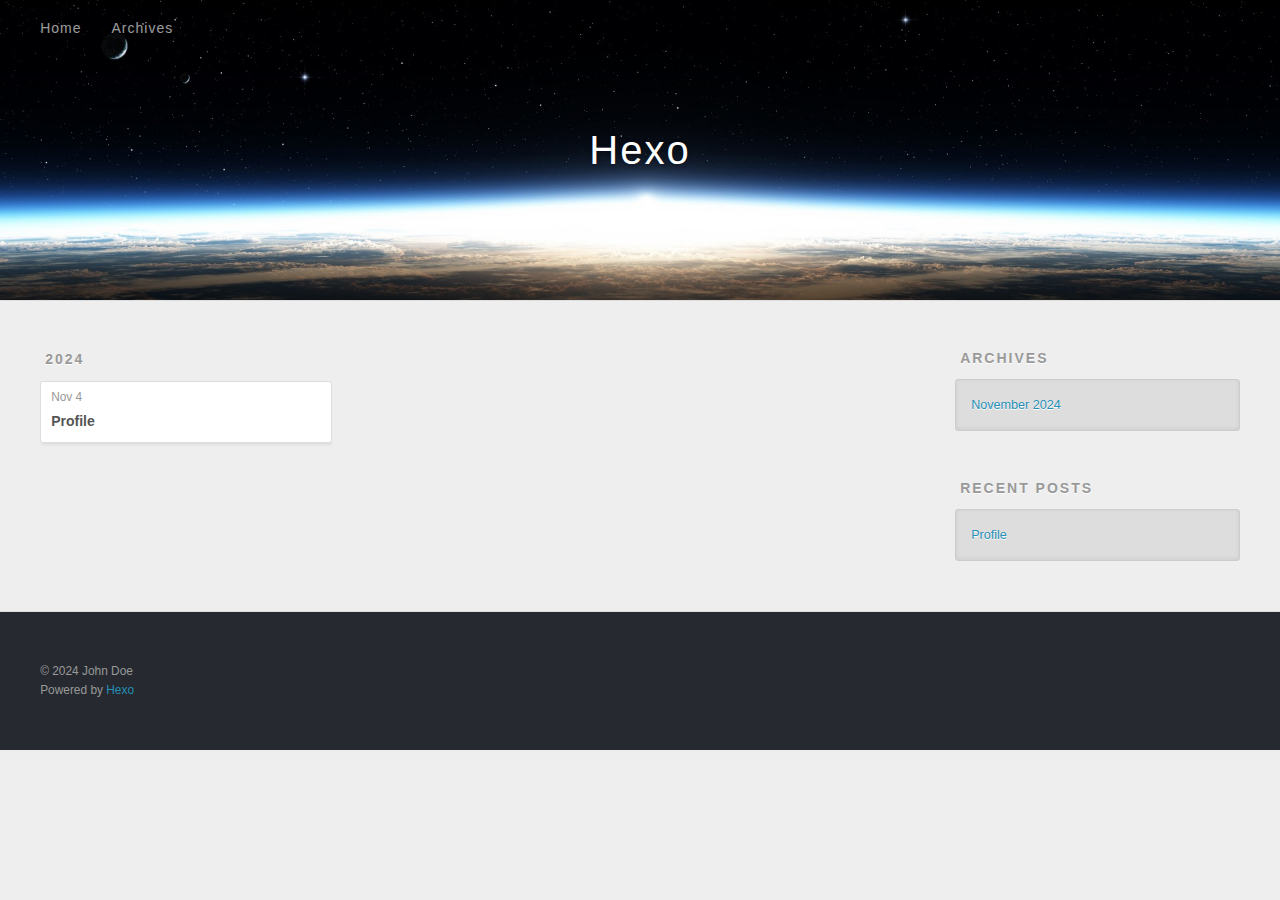
==== archives/index.html @ 7a070e13 "Website" ====
<!DOCTYPE html>
<html>
<head>
  <meta charset="utf-8">
  
  
  <title>Archives | Hexo</title>
  <meta name="viewport" content="width=device-width, initial-scale=1, shrink-to-fit=no">
  <meta property="og:type" content="website">
<meta property="og:title" content="Hexo">
<meta property="og:url" content="http://example.com/archives/index.html">
<meta property="og:site_name" content="Hexo">
<meta property="og:locale" content="en_US">
<meta property="article:author" content="John Doe">
<meta name="twitter:card" content="summary">
  
    <link rel="alternate" href="/atom.xml" title="Hexo" type="application/atom+xml">
  
  
    <link rel="shortcut icon" href="/favicon.png">
  
  
  
<link rel="stylesheet" href="/css/style.css">

  
    
<link rel="stylesheet" href="/fancybox/jquery.fancybox.min.css">

  
  
<meta name="generator" content="Hexo 7.3.0"></head>

<body>
  <div id="container">
    <div id="wrap">
      <header id="header">
  <div id="banner"></div>
  <div id="header-outer" class="outer">
    <div id="header-title" class="inner">
      <h1 id="logo-wrap">
        <a href="/" id="logo">Hexo</a>
      </h1>
      
    </div>
    <div id="header-inner" class="inner">
      <nav id="main-nav">
        <a id="main-nav-toggle" class="nav-icon"><span class="fa fa-bars"></span></a>
        
          <a class="main-nav-link" href="/">Home</a>
        
          <a class="main-nav-link" href="/archives">Archives</a>
        
      </nav>
      <nav id="sub-nav">
        
        
          <a class="nav-icon" href="/atom.xml" title="RSS Feed"><span class="fa fa-rss"></span></a>
        
        <a class="nav-icon nav-search-btn" title="Search"><span class="fa fa-search"></span></a>
      </nav>
      <div id="search-form-wrap">
        <form action="//google.com/search" method="get" accept-charset="UTF-8" class="search-form"><input type="search" name="q" class="search-form-input" placeholder="Search"><button type="submit" class="search-form-submit">&#xF002;</button><input type="hidden" name="sitesearch" value="http://example.com"></form>
      </div>
    </div>
  </div>
</header>

      <div class="outer">
        <section id="main">
  
  
    
    
      
      
      <section class="archives-wrap">
        <div class="archive-year-wrap">
          <a href="/archives/2024" class="archive-year">2024</a>
        </div>
        <div class="archives">
    
    <article class="archive-article archive-type-post">
  <div class="archive-article-inner">
    <header class="archive-article-header">
      <a href="/2024/11/04/Profile/" class="archive-article-date">
  <time class="dt-published" datetime="2024-11-03T19:36:53.540Z" itemprop="datePublished">Nov 4</time>
</a>
      
  
    <h1 itemprop="name">
      <a class="archive-article-title" href="/2024/11/04/Profile/">Profile</a>
    </h1>
  

    </header>
  </div>
</article>
  
  
    </div></section>
  


</section>
        
          <aside id="sidebar">
  
    

  
    

  
    
  
    
  <div class="widget-wrap">
    <h3 class="widget-title">Archives</h3>
    <div class="widget">
      <ul class="archive-list"><li class="archive-list-item"><a class="archive-list-link" href="/archives/2024/11/">November 2024</a></li></ul>
    </div>
  </div>


  
    
  <div class="widget-wrap">
    <h3 class="widget-title">Recent Posts</h3>
    <div class="widget">
      <ul>
        
          <li>
            <a href="/2024/11/04/Profile/">Profile</a>
          </li>
        
      </ul>
    </div>
  </div>

  
</aside>
        
      </div>
      <footer id="footer">
  
  <div class="outer">
    <div id="footer-info" class="inner">
      
      &copy; 2024 John Doe<br>
      Powered by <a href="https://hexo.io/" target="_blank">Hexo</a>
    </div>
  </div>
</footer>

    </div>
    <nav id="mobile-nav">
  
    <a href="/" class="mobile-nav-link">Home</a>
  
    <a href="/archives" class="mobile-nav-link">Archives</a>
  
</nav>
    


<script src="/js/jquery-3.6.4.min.js"></script>



  
<script src="/fancybox/jquery.fancybox.min.js"></script>




<script src="/js/script.js"></script>





  </div>
</body>
</html>
---- css/style.css ----
body {
  width: 100%;
}
body:before,
body:after {
  content: "";
  display: table;
}
body:after {
  clear: both;
}
html,
body,
div,
span,
applet,
object,
iframe,
h1,
h2,
h3,
h4,
h5,
h6,
p,
blockquote,
pre,
a,
abbr,
acronym,
address,
big,
cite,
code,
del,
dfn,
em,
img,
ins,
kbd,
q,
s,
samp,
small,
strike,
strong,
sub,
sup,
tt,
var,
dl,
dt,
dd,
ol,
ul,
li,
fieldset,
form,
label,
legend,
table,
caption,
tbody,
tfoot,
thead,
tr,
th,
td {
  margin: 0;
  padding: 0;
  border: 0;
  outline: 0;
  font-weight: inherit;
  font-style: inherit;
  font-family: inherit;
  font-size: 100%;
  vertical-align: baseline;
}
body {
  line-height: 1;
  color: #000;
  background: #fff;
}
ol,
ul {
  list-style: none;
}
table {
  border-collapse: separate;
  border-spacing: 0;
  vertical-align: middle;
}
caption,
th,
td {
  text-align: left;
  font-weight: normal;
  vertical-align: middle;
}
a img {
  border: none;
}
input,
button {
  margin: 0;
  padding: 0;
}
input::-moz-focus-inner,
button::-moz-focus-inner {
  border: 0;
  padding: 0;
}
html,
body,
#container {
  height: 100%;
}
body {
  background: #eee;
  font: 14px -apple-system, BlinkMacSystemFont, "Segoe UI", "Roboto", "Oxygen", "Ubuntu", "Cantarell", "Fira Sans", "Droid Sans", "Helvetica Neue", sans-serif;
  -webkit-text-size-adjust: 100%;
}
.outer {
  max-width: 1220px;
  margin: 0 auto;
  padding: 0 20px;
}
.outer:before,
.outer:after {
  content: "";
  display: table;
}
.outer:after {
  clear: both;
}
.inner {
  display: inline;
  float: left;
  width: 98.33333333333333%;
  margin: 0 0.833333333333333%;
}
.left,
.alignleft {
  float: left;
}
.right,
.alignright {
  float: right;
}
.clear {
  clear: both;
}
#container {
  position: relative;
}
.mobile-nav-on {
  overflow: hidden;
}
#wrap {
  height: 100%;
  width: 100%;
  position: absolute;
  top: 0;
  left: 0;
  -webkit-transition: 0.2s ease-out;
  -moz-transition: 0.2s ease-out;
  -ms-transition: 0.2s ease-out;
  transition: 0.2s ease-out;
  z-index: 1;
  background: #eee;
}
.mobile-nav-on #wrap {
  left: 280px;
}
@media screen and (min-width: 768px) {
  #main {
    display: inline;
    float: left;
    width: 73.33333333333333%;
    margin: 0 0.833333333333333%;
  }
}
.article-date,
.article-category-link,
.archive-year,
.widget-title {
  text-decoration: none;
  text-transform: uppercase;
  letter-spacing: 2px;
  color: #999;
  margin-bottom: 1em;
  margin-left: 5px;
  line-height: 1em;
  text-shadow: 0 1px #fff;
  font-weight: bold;
}
.article-inner,
.archive-article-inner {
  background: #fff;
  -webkit-box-shadow: 1px 2px 3px #ddd;
  box-shadow: 1px 2px 3px #ddd;
  border: 1px solid #ddd;
  border-radius: 3px;
}
.article-entry h1,
.widget h1 {
  font-size: 2em;
}
.article-entry h2,
.widget h2 {
  font-size: 1.5em;
}
.article-entry h3,
.widget h3 {
  font-size: 1.3em;
}
.article-entry h4,
.widget h4 {
  font-size: 1.2em;
}
.article-entry h5,
.widget h5 {
  font-size: 1em;
}
.article-entry h6,
.widget h6 {
  font-size: 1em;
  color: #999;
}
.article-entry hr,
.widget hr {
  border: 1px dashed #ddd;
}
.article-entry strong,
.widget strong {
  font-weight: bold;
}
.article-entry em,
.widget em,
.article-entry cite,
.widget cite {
  font-style: italic;
}
.article-entry sup,
.widget sup,
.article-entry sub,
.widget sub {
  font-size: 0.75em;
  line-height: 0;
  position: relative;
  vertical-align: baseline;
}
.article-entry sup,
.widget sup {
  top: -0.5em;
}
.article-entry sub,
.widget sub {
  bottom: -0.2em;
}
.article-entry small,
.widget small {
  font-size: 0.85em;
}
.article-entry acronym,
.widget acronym,
.article-entry abbr,
.widget abbr {
  border-bottom: 1px dotted;
}
.article-entry ul,
.widget ul,
.article-entry ol,
.widget ol,
.article-entry dl,
.widget dl {
  margin: 0 20px;
  line-height: 1.6em;
}
.article-entry ul ul,
.widget ul ul,
.article-entry ol ul,
.widget ol ul,
.article-entry ul ol,
.widget ul ol,
.article-entry ol ol,
.widget ol ol {
  margin-top: 0;
  margin-bottom: 0;
}
.article-entry ul,
.widget ul {
  list-style: disc;
}
.article-entry ol,
.widget ol {
  list-style: decimal;
}
.article-entry dt,
.widget dt {
  font-weight: bold;
}
#header {
  height: 300px;
  position: relative;
  border-bottom: 1px solid #ddd;
}
#header:before,
#header:after {
  content: "";
  position: absolute;
  left: 0;
  right: 0;
  height: 40px;
}
#header:before {
  top: 0;
  background: -webkit-linear-gradient(rgba(0,0,0,0.2), transparent);
  background: -moz-linear-gradient(rgba(0,0,0,0.2), transparent);
  background: -ms-linear-gradient(rgba(0,0,0,0.2), transparent);
  background: linear-gradient(rgba(0,0,0,0.2), transparent);
}
#header:after {
  bottom: 0;
  background: -webkit-linear-gradient(transparent, rgba(0,0,0,0.2));
  background: -moz-linear-gradient(transparent, rgba(0,0,0,0.2));
  background: -ms-linear-gradient(transparent, rgba(0,0,0,0.2));
  background: linear-gradient(transparent, rgba(0,0,0,0.2));
}
#header-outer {
  height: 100%;
  position: relative;
}
#header-inner {
  position: relative;
  overflow: hidden;
}
#banner {
  position: absolute;
  top: 0;
  left: 0;
  width: 100%;
  height: 100%;
  background: url("images/banner.jpg") center #000;
  background-size: cover;
  z-index: -1;
}
#header-title {
  text-align: center;
  height: 40px;
  position: absolute;
  top: 50%;
  left: 0;
  margin-top: -20px;
}
#logo,
#subtitle {
  text-decoration: none;
  color: #fff;
  font-weight: 300;
  text-shadow: 0 1px 4px rgba(0,0,0,0.3);
}
#logo {
  font-size: 40px;
  line-height: 40px;
  letter-spacing: 2px;
}
#subtitle {
  font-size: 16px;
  line-height: 16px;
  letter-spacing: 1px;
}
#subtitle-wrap {
  margin-top: 16px;
}
#main-nav {
  float: left;
  margin-left: -15px;
}
.nav-icon,
.main-nav-link {
  float: left;
  color: #fff;
  opacity: 0.6;
  text-decoration: none;
  text-shadow: 0 1px rgba(0,0,0,0.2);
  -webkit-transition: opacity 0.2s;
  -moz-transition: opacity 0.2s;
  -ms-transition: opacity 0.2s;
  transition: opacity 0.2s;
  display: block;
  padding: 20px 15px;
}
.nav-icon:hover,
.main-nav-link:hover {
  opacity: 1;
}
.nav-icon {
  text-align: center;
  font-size: 14px;
  width: 14px;
  height: 14px;
  padding: 20px 15px;
  position: relative;
  cursor: pointer;
}
.main-nav-link {
  font-weight: 300;
  letter-spacing: 1px;
}
@media screen and (max-width: 479px) {
  .main-nav-link {
    display: none;
  }
}
#main-nav-toggle {
  display: none;
}
@media screen and (max-width: 479px) {
  #main-nav-toggle {
    display: block;
  }
}
#sub-nav {
  float: right;
  margin-right: -15px;
}
#search-form-wrap {
  position: absolute;
  top: 15px;
  width: 150px;
  height: 30px;
  right: -150px;
  opacity: 0;
  -webkit-transition: 0.2s ease-out;
  -moz-transition: 0.2s ease-out;
  -ms-transition: 0.2s ease-out;
  transition: 0.2s ease-out;
}
#search-form-wrap.on {
  opacity: 1;
  right: 0;
}
@media screen and (max-width: 479px) {
  #search-form-wrap {
    width: 100%;
    right: -100%;
  }
}
.search-form {
  position: absolute;
  top: 0;
  left: 0;
  right: 0;
  background: #fff;
  padding: 5px 15px;
  border-radius: 15px;
  -webkit-box-shadow: 0 0 10px rgba(0,0,0,0.3);
  box-shadow: 0 0 10px rgba(0,0,0,0.3);
}
.search-form-input {
  border: none;
  background: none;
  color: #555;
  width: 100%;
  font: 13px -apple-system, BlinkMacSystemFont, "Segoe UI", "Roboto", "Oxygen", "Ubuntu", "Cantarell", "Fira Sans", "Droid Sans", "Helvetica Neue", sans-serif;
  outline: none;
}
.search-form-input::-webkit-search-results-decoration,
.search-form-input::-webkit-search-cancel-button {
  -webkit-appearance: none;
}
.search-form-submit {
  position: absolute;
  top: 50%;
  right: 10px;
  margin-top: -7px;
  font: 13px ForkAwesome;
  border: none;
  background: none;
  color: #bbb;
  cursor: pointer;
}
.search-form-submit:hover,
.search-form-submit:focus {
  color: #777;
}
.article {
  margin: 50px 0;
}
.article-inner {
  overflow: hidden;
}
.article-meta:before,
.article-meta:after {
  content: "";
  display: table;
}
.article-meta:after {
  clear: both;
}
.article-date {
  float: left;
}
.article-category {
  float: left;
  line-height: 1em;
  color: #ccc;
  text-shadow: 0 1px #fff;
  margin-left: 8px;
}
.article-category:before {
  content: "\2022";
}
.article-category-link {
  margin: 0 12px 1em;
}
.article-header {
  padding: 20px 20px 0;
}
.article-title {
  text-decoration: none;
  font-size: 2em;
  font-weight: bold;
  color: #555;
  line-height: 1.1em;
  -webkit-transition: color 0.2s;
  -moz-transition: color 0.2s;
  -ms-transition: color 0.2s;
  transition: color 0.2s;
}
a.article-title:hover {
  color: #258fb8;
}
.article-entry {
  color: #555;
  padding: 0 20px;
}
.article-entry:before,
.article-entry:after {
  content: "";
  display: table;
}
.article-entry:after {
  clear: both;
}
.article-entry p,
.article-entry table {
  line-height: 1.6em;
  margin: 1.6em 0;
}
.article-entry h1,
.article-entry h2,
.article-entry h3,
.article-entry h4,
.article-entry h5,
.article-entry h6 {
  font-weight: bold;
}
.article-entry h1,
.article-entry h2,
.article-entry h3,
.article-entry h4,
.article-entry h5,
.article-entry h6 {
  line-height: 1.1em;
  margin: 1.1em 0;
}
.article-entry a {
  color: #258fb8;
  text-decoration: none;
}
.article-entry a:hover {
  text-decoration: underline;
}
.article-entry ul,
.article-entry ol,
.article-entry dl {
  margin-top: 1.6em;
  margin-bottom: 1.6em;
}
.article-entry img,
.article-entry video {
  max-width: 100%;
  height: auto;
  display: block;
  margin: auto;
}
.article-entry iframe {
  border: none;
}
.article-entry table {
  width: 100%;
  border-collapse: collapse;
  border-spacing: 0;
}
.article-entry th {
  font-weight: bold;
  border-bottom: 3px solid #ddd;
  padding-bottom: 0.5em;
}
.article-entry td {
  border-bottom: 1px solid #ddd;
  padding: 10px 0;
}
.article-entry blockquote {
  font-family: Georgia, "Times New Roman", serif;
  margin: 1.6em 20px;
  text-align: center;
}
.article-entry blockquote footer {
  font-size: 14px;
  margin: 1.6em 0;
  font-family: -apple-system, BlinkMacSystemFont, "Segoe UI", "Roboto", "Oxygen", "Ubuntu", "Cantarell", "Fira Sans", "Droid Sans", "Helvetica Neue", sans-serif;
}
.article-entry blockquote footer cite:before {
  content: "—";
  padding: 0 0.5em;
}
.article-entry .pullquote {
  text-align: left;
  width: 45%;
  margin: 0;
}
.article-entry .pullquote.left {
  margin-left: 0.5em;
  margin-right: 1em;
}
.article-entry .pullquote.right {
  margin-right: 0.5em;
  margin-left: 1em;
}
.article-entry .caption {
  color: #999;
  display: block;
  font-size: 0.9em;
  margin-top: 0.5em;
  position: relative;
  text-align: center;
}
.article-entry .video-container {
  position: relative;
  padding-top: 56.25%;
  height: 0;
  overflow: hidden;
}
.article-entry .video-container iframe,
.article-entry .video-container object,
.article-entry .video-container embed {
  position: absolute;
  top: 0;
  left: 0;
  width: 100%;
  height: 100%;
  margin-top: 0;
}
.article-more-link a {
  display: inline-block;
  line-height: 1em;
  padding: 6px 15px;
  border-radius: 15px;
  background: #eee;
  color: #999;
  text-shadow: 0 1px #fff;
  text-decoration: none;
}
.article-more-link a:hover {
  background: #258fb8;
  color: #fff;
  text-decoration: none;
  text-shadow: 0 1px #1e7293;
}
.article-footer {
  font-size: 0.85em;
  line-height: 1.6em;
  border-top: 1px solid #ddd;
  padding-top: 1.6em;
  margin: 0 20px 20px;
}
.article-footer:before,
.article-footer:after {
  content: "";
  display: table;
}
.article-footer:after {
  clear: both;
}
.article-footer a {
  color: #999;
  text-decoration: none;
}
.article-footer a:hover {
  color: #555;
}
.article-tag-list-item {
  float: left;
  margin-right: 10px;
}
.article-tag-list-link:before {
  content: "#";
}
.article-comment-link {
  float: right;
}
.article-comment-link:before {
  padding-right: 8px;
}
.article-share-link {
  cursor: pointer;
  float: right;
  margin-left: 20px;
}
.article-share-link:before {
  padding-right: 6px;
}
#article-nav {
  position: relative;
}
#article-nav:before,
#article-nav:after {
  content: "";
  display: table;
}
#article-nav:after {
  clear: both;
}
@media screen and (min-width: 768px) {
  #article-nav {
    margin: 50px 0;
  }
  #article-nav:before {
    width: 8px;
    height: 8px;
    position: absolute;
    top: 50%;
    left: 50%;
    margin-top: -4px;
    margin-left: -4px;
    content: "";
    border-radius: 50%;
    background: #ddd;
    -webkit-box-shadow: 0 1px 2px #fff;
    box-shadow: 0 1px 2px #fff;
  }
}
.article-nav-link-wrap {
  text-decoration: none;
  text-shadow: 0 1px #fff;
  color: #999;
  -webkit-box-sizing: border-box;
  -moz-box-sizing: border-box;
  box-sizing: border-box;
  margin-top: 50px;
  text-align: center;
  display: block;
}
.article-nav-link-wrap:hover {
  color: #555;
}
@media screen and (min-width: 768px) {
  .article-nav-link-wrap {
    width: 50%;
    margin-top: 0;
  }
}
@media screen and (min-width: 768px) {
  #article-nav-newer {
    float: left;
    text-align: right;
    padding-right: 20px;
  }
}
@media screen and (min-width: 768px) {
  #article-nav-older {
    float: right;
    text-align: left;
    padding-left: 20px;
  }
}
.article-nav-caption {
  text-transform: uppercase;
  letter-spacing: 2px;
  color: #ddd;
  line-height: 1em;
  font-weight: bold;
}
#article-nav-newer .article-nav-caption {
  margin-right: -2px;
}
.article-nav-title {
  font-size: 0.85em;
  line-height: 1.6em;
  margin-top: 0.5em;
}
.article-share-box {
  position: absolute;
  display: none;
  background: #fff;
  -webkit-box-shadow: 1px 2px 10px rgba(0,0,0,0.2);
  box-shadow: 1px 2px 10px rgba(0,0,0,0.2);
  border-radius: 3px;
  margin-left: -145px;
  overflow: hidden;
  z-index: 1;
}
.article-share-box.on {
  display: block;
}
.article-share-input {
  width: 100%;
  background: none;
  -webkit-box-sizing: border-box;
  -moz-box-sizing: border-box;
  box-sizing: border-box;
  font: 14px -apple-system, BlinkMacSystemFont, "Segoe UI", "Roboto", "Oxygen", "Ubuntu", "Cantarell", "Fira Sans", "Droid Sans", "Helvetica Neue", sans-serif;
  padding: 0 15px;
  color: #555;
  outline: none;
  border: 1px solid #ddd;
  border-radius: 3px 3px 0 0;
  height: 36px;
  line-height: 36px;
}
.article-share-links {
  background: #eee;
}
.article-share-links:before,
.article-share-links:after {
  content: "";
  display: table;
}
.article-share-links:after {
  clear: both;
}
.article-share-twitter,
.article-share-facebook,
.article-share-pinterest,
.article-share-linkedin {
  width: 50px;
  height: 36px;
  display: block;
  float: left;
  position: relative;
  color: #999;
  text-shadow: 0 1px #fff;
}
.article-share-twitter:before,
.article-share-facebook:before,
.article-share-pinterest:before,
.article-share-linkedin:before {
  font-size: 20px;
  width: 20px;
  height: 20px;
  position: absolute;
  top: 50%;
  left: 50%;
  margin-top: -10px;
  margin-left: -10px;
  text-align: center;
}
.article-share-twitter:hover,
.article-share-facebook:hover,
.article-share-pinterest:hover,
.article-share-linkedin:hover {
  color: #fff;
}
.article-share-twitter:hover {
  background: #00aced;
  text-shadow: 0 1px #008abe;
}
.article-share-facebook:hover {
  background: #3b5998;
  text-shadow: 0 1px #2f477a;
}
.article-share-pinterest:hover {
  background: #cb2027;
  text-shadow: 0 1px #a21a1f;
}
.article-share-linkedin:hover {
  background: #0077b5;
  text-shadow: 0 1px #005f91;
}
.article-gallery {
  background: #000;
  position: relative;
}
.article-gallery-photos {
  position: relative;
  overflow: hidden;
}
.article-gallery-img {
  display: none;
  max-width: 100%;
}
.article-gallery-img:first-child {
  display: block;
}
.article-gallery-img.loaded {
  position: absolute;
  display: block;
}
.article-gallery-img img {
  display: block;
  max-width: 100%;
  margin: 0 auto;
}
#comments {
  background: #fff;
  -webkit-box-shadow: 1px 2px 3px #ddd;
  box-shadow: 1px 2px 3px #ddd;
  padding: 20px;
  border: 1px solid #ddd;
  border-radius: 3px;
  margin: 50px 0;
}
#comments a {
  color: #258fb8;
}
.archives-wrap {
  margin: 50px 0;
}
.archives:before,
.archives:after {
  content: "";
  display: table;
}
.archives:after {
  clear: both;
}
.archive-year-wrap {
  margin-bottom: 1em;
}
.archives {
  -webkit-column-gap: 10px;
  -moz-column-gap: 10px;
  column-gap: 10px;
}
@media screen and (min-width: 480px) and (max-width: 767px) {
  .archives {
    -webkit-column-count: 2;
    -moz-column-count: 2;
    column-count: 2;
  }
}
@media screen and (min-width: 768px) {
  .archives {
    -webkit-column-count: 3;
    -moz-column-count: 3;
    column-count: 3;
  }
}
.archive-article {
  -webkit-column-break-inside: avoid;
  page-break-inside: avoid;
  overflow: hidden;
  break-inside: avoid-column;
}
.archive-article-inner {
  padding: 10px;
  margin-bottom: 15px;
}
.archive-article-title {
  text-decoration: none;
  font-weight: bold;
  color: #555;
  -webkit-transition: color 0.2s;
  -moz-transition: color 0.2s;
  -ms-transition: color 0.2s;
  transition: color 0.2s;
  line-height: 1.6em;
}
.archive-article-title:hover {
  color: #258fb8;
}
.archive-article-footer {
  margin-top: 1em;
}
.archive-article-date {
  color: #999;
  text-decoration: none;
  font-size: 0.85em;
  line-height: 1em;
  margin-bottom: 0.5em;
  display: block;
}
#page-nav {
  margin: 50px auto;
  background: #fff;
  -webkit-box-shadow: 1px 2px 3px #ddd;
  box-shadow: 1px 2px 3px #ddd;
  border: 1px solid #ddd;
  border-radius: 3px;
  text-align: center;
  color: #999;
  overflow: hidden;
}
#page-nav:before,
#page-nav:after {
  content: "";
  display: table;
}
#page-nav:after {
  clear: both;
}
#page-nav a,
#page-nav span {
  padding: 10px 20px;
  line-height: 1;
  height: 2ex;
}
#page-nav a {
  color: #999;
  text-decoration: none;
}
#page-nav a:hover {
  background: #999;
  color: #fff;
}
#page-nav .prev {
  float: left;
}
#page-nav .next {
  float: right;
}
#page-nav .page-number {
  display: inline-block;
}
@media screen and (max-width: 479px) {
  #page-nav .page-number {
    display: none;
  }
}
#page-nav .current {
  color: #555;
  font-weight: bold;
}
#page-nav .space {
  color: #ddd;
}
#footer {
  background: #262a30;
  padding: 50px 0;
  border-top: 1px solid #ddd;
  color: #999;
}
#footer a {
  color: #258fb8;
  text-decoration: none;
}
#footer a:hover {
  text-decoration: underline;
}
#footer-info {
  line-height: 1.6em;
  font-size: 0.85em;
}
.article-entry pre,
.article-entry .highlight {
  background: #2d2d2d;
  margin: 0 -20px;
  padding: 15px 20px;
  border-style: solid;
  border-color: #ddd;
  border-width: 1px 0;
  overflow: auto;
  color: #ccc;
  line-height: 22.400000000000002px;
}
.article-entry .highlight .gutter pre,
.article-entry .gist .gist-file .gist-data .line-numbers {
  color: #666;
  font-size: 0.85em;
}
.article-entry pre,
.article-entry code {
  font-family: "Source Code Pro", Consolas, Monaco, Menlo, Consolas, monospace;
}
.article-entry code {
  background: #eee;
  text-shadow: 0 1px #fff;
  padding: 0 0.3em;
}
.article-entry pre code {
  background: none;
  text-shadow: none;
  padding: 0;
}
.article-entry .highlight pre {
  border: none;
  margin: 0;
  padding: 0;
}
.article-entry .highlight table {
  margin: 0;
  width: auto;
}
.article-entry .highlight td {
  border: none;
  padding: 0;
}
.article-entry .highlight figcaption {
  font-size: 0.85em;
  color: #999;
  line-height: 1em;
  margin-bottom: 1em;
}
.article-entry .highlight figcaption:before,
.article-entry .highlight figcaption:after {
  content: "";
  display: table;
}
.article-entry .highlight figcaption:after {
  clear: both;
}
.article-entry .highlight figcaption a {
  float: right;
}
.article-entry .highlight .gutter {
  -moz-user-select: none;
  -ms-user-select: none;
  -webkit-user-select: none;
  -webkit-user-select: none;
  -moz-user-select: none;
  -ms-user-select: none;
  user-select: none;
}
.article-entry .highlight .gutter pre {
  text-align: right;
  padding-right: 20px;
}
.article-entry .highlight .line {
  height: 22.400000000000002px;
}
.article-entry .highlight .line.marked {
  background: #515151;
}
.article-entry .gist {
  margin: 0 -20px;
  border-style: solid;
  border-color: #ddd;
  border-width: 1px 0;
  background: #2d2d2d;
  padding: 15px 20px 15px 0;
}
.article-entry .gist .gist-file {
  border: none;
  font-family: "Source Code Pro", Consolas, Monaco, Menlo, Consolas, monospace;
  margin: 0;
}
.article-entry .gist .gist-file .gist-data {
  background: none;
  border: none;
}
.article-entry .gist .gist-file .gist-data .line-numbers {
  background: none;
  border: none;
  padding: 0 20px 0 0;
}
.article-entry .gist .gist-file .gist-data .line-data {
  padding: 0 !important;
}
.article-entry .gist .gist-file .highlight {
  margin: 0;
  padding: 0;
  border: none;
}
.article-entry .gist .gist-file .gist-meta {
  background: #2d2d2d;
  color: #999;
  font: 0.85em -apple-system, BlinkMacSystemFont, "Segoe UI", "Roboto", "Oxygen", "Ubuntu", "Cantarell", "Fira Sans", "Droid Sans", "Helvetica Neue", sans-serif;
  text-shadow: 0 0;
  padding: 0;
  margin-top: 1em;
  margin-left: 20px;
}
.article-entry .gist .gist-file .gist-meta a {
  color: #258fb8;
  font-weight: normal;
}
.article-entry .gist .gist-file .gist-meta a:hover {
  text-decoration: underline;
}
pre .comment,
pre .title {
  color: #999;
}
pre .variable,
pre .attribute,
pre .tag,
pre .regexp,
pre .ruby .constant,
pre .xml .tag .title,
pre .xml .pi,
pre .xml .doctype,
pre .html .doctype,
pre .css .id,
pre .css .class,
pre .css .pseudo {
  color: #f2777a;
}
pre .number,
pre .preprocessor,
pre .built_in,
pre .literal,
pre .params,
pre .constant {
  color: #f99157;
}
pre .class,
pre .ruby .class .title,
pre .css .rules .attribute {
  color: #9c9;
}
pre .string,
pre .value,
pre .inheritance,
pre .header,
pre .ruby .symbol,
pre .xml .cdata {
  color: #9c9;
}
pre .css .hexcolor {
  color: #6cc;
}
pre .function,
pre .python .decorator,
pre .python .title,
pre .ruby .function .title,
pre .ruby .title .keyword,
pre .perl .sub,
pre .javascript .title,
pre .coffeescript .title {
  color: #69c;
}
pre .keyword,
pre .javascript .function {
  color: #c9c;
}
@media screen and (max-width: 479px) {
  #mobile-nav {
    position: absolute;
    top: 0;
    left: 0;
    width: 280px;
    height: 100%;
    background: #191919;
    border-right: 1px solid #fff;
  }
}
@media screen and (max-width: 479px) {
  .mobile-nav-link {
    display: block;
    color: #999;
    text-decoration: none;
    padding: 15px 20px;
    font-weight: bold;
  }
  .mobile-nav-link:hover {
    color: #fff;
  }
}
@media screen and (min-width: 768px) {
  #sidebar {
    display: inline;
    float: left;
    width: 23.333333333333332%;
    margin: 0 0.833333333333333%;
  }
}
.widget-wrap {
  margin: 50px 0;
}
.widget {
  color: #777;
  text-shadow: 0 1px #fff;
  background: #ddd;
  -webkit-box-shadow: 0 -1px 4px #ccc inset;
  box-shadow: 0 -1px 4px #ccc inset;
  border: 1px solid #ccc;
  padding: 15px;
  border-radius: 3px;
}
.widget a {
  color: #258fb8;
  text-decoration: none;
}
.widget a:hover {
  text-decoration: underline;
}
.widget ul ul,
.widget ol ul,
.widget dl ul,
.widget ul ol,
.widget ol ol,
.widget dl ol,
.widget ul dl,
.widget ol dl,
.widget dl dl {
  margin-left: 15px;
  list-style: disc;
}
.widget {
  line-height: 1.6em;
  word-wrap: break-word;
  font-size: 0.9em;
}
.widget ul,
.widget ol {
  list-style: none;
  margin: 0;
}
.widget ul ul,
.widget ol ul,
.widget ul ol,
.widget ol ol {
  margin: 0 20px;
}
.widget ul ul,
.widget ol ul {
  list-style: disc;
}
.widget ul ol,
.widget ol ol {
  list-style: decimal;
}
.category-list-count,
.tag-list-count,
.archive-list-count {
  padding-left: 5px;
  color: #999;
  font-size: 0.85em;
}
.category-list-count:before,
.tag-list-count:before,
.archive-list-count:before {
  content: "(";
}
.category-list-count:after,
.tag-list-count:after,
.archive-list-count:after {
  content: ")";
}
.tagcloud a {
  margin-right: 5px;
  display: inline-block;
}
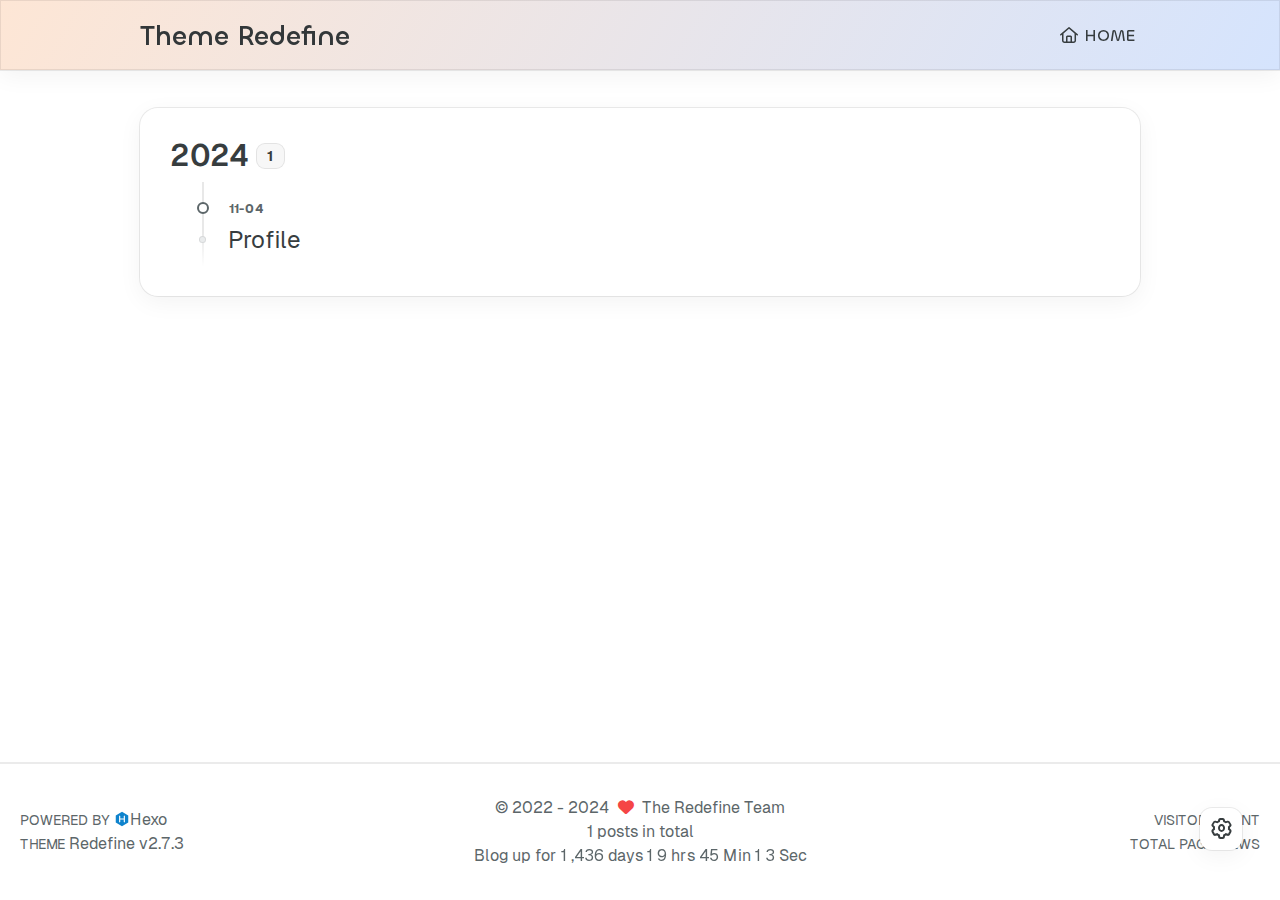
==== commit 637f2ec6: "Theme" ====
--- a/archives/index.html
+++ b/archives/index.html
@@ -1,185 +1,510 @@
 <!DOCTYPE html>
-<html>
+<html lang="en">
 <head>
-  <meta charset="utf-8">
-  
-  
-  <title>Archives | Hexo</title>
-  <meta name="viewport" content="width=device-width, initial-scale=1, shrink-to-fit=no">
-  <meta property="og:type" content="website">
+    <meta charset="utf-8">
+    <meta name="viewport" content="width=device-width, initial-scale=1">
+    <meta name="keywords" content="Hexo Theme Redefine">
+    
+    <meta name="author" content="The Redefine Team">
+    <!-- preconnect -->
+    <link rel="preconnect" href="https://fonts.googleapis.com">
+    <link rel="preconnect" href="https://fonts.gstatic.com" crossorigin>
+
+    
+    <!--- Seo Part-->
+    
+    <link rel="canonical" href="http://example.com/archives/"/>
+    <meta name="robots" content="index,follow">
+    <meta name="googlebot" content="index,follow">
+    <meta name="revisit-after" content="1 days">
+    
+        <meta property="og:type" content="website">
 <meta property="og:title" content="Hexo">
 <meta property="og:url" content="http://example.com/archives/index.html">
 <meta property="og:site_name" content="Hexo">
 <meta property="og:locale" content="en_US">
 <meta property="article:author" content="John Doe">
 <meta name="twitter:card" content="summary">
+    
+    
+    <!--- Icon Part-->
+    <link rel="icon" type="image/png" href="/images/redefine-favicon.svg" sizes="192x192">
+    <link rel="apple-touch-icon" sizes="180x180" href="/images/redefine-favicon.svg">
+    <meta name="theme-color" content="#A31F34">
+    <link rel="shortcut icon" href="/images/redefine-favicon.svg">
+    <!--- Page Info-->
+    
+    <title>
+        
+            Archive | Theme Redefine
+        
+    </title>
+
+    
+<link rel="stylesheet" href="/fonts/Chillax/chillax.css">
+
+
+    <!--- Inject Part-->
+    
+
+    
+<link rel="stylesheet" href="/css/style.css">
+
+
+    
+        
+<link rel="stylesheet" href="/assets/build/styles.css">
+
+    
+
+    
+<link rel="stylesheet" href="/fonts/GeistMono/geist-mono.css">
+
+    
+<link rel="stylesheet" href="/fonts/Geist/geist.css">
+
+    <!--- Font Part-->
+    
+    
+    
+    
+    
+    
+
+    <script id="hexo-configurations">
+    window.config = {"hostname":"example.com","root":"/","language":"en"};
+    window.theme = {"articles":{"style":{"font_size":"16px","line_height":1.5,"image_border_radius":"14px","image_alignment":"center","image_caption":false,"link_icon":true,"title_alignment":"left","headings_top_spacing":{"h1":"3.2rem","h2":"2.4rem","h3":"1.9rem","h4":"1.6rem","h5":"1.4rem","h6":"1.3rem"}},"word_count":{"enable":true,"count":true,"min2read":true},"author_label":{"enable":true,"auto":false,"list":[]},"code_block":{"copy":true,"style":"mac","highlight_theme":{"light":"github","dark":"vs2015"},"font":{"enable":false,"family":null,"url":null}},"toc":{"enable":true,"max_depth":3,"number":false,"expand":true,"init_open":true},"copyright":{"enable":true,"default":"cc_by_nc_sa"},"lazyload":true,"recommendation":{"enable":false,"title":"推荐阅读","limit":3,"mobile_limit":2,"placeholder":"/images/wallhaven-wqery6-light.webp","skip_dirs":[]}},"colors":{"primary":"#A31F34","secondary":null,"default_mode":"light"},"global":{"fonts":{"chinese":{"enable":false,"family":null,"url":null},"english":{"enable":false,"family":null,"url":null},"title":{"enable":false,"family":null,"url":null}},"content_max_width":"1000px","sidebar_width":"210px","hover":{"shadow":true,"scale":false},"scroll_progress":{"bar":false,"percentage":true},"website_counter":{"url":"https://cn.vercount.one/js","enable":true,"site_pv":true,"site_uv":true,"post_pv":true},"single_page":true,"preloader":{"enable":false,"custom_message":null},"open_graph":true,"google_analytics":{"enable":false,"id":null}},"home_banner":{"enable":true,"style":"fixed","image":{"light":"/images/wallhaven-wqery6-light.webp","dark":"/images/wallhaven-wqery6-dark.webp"},"title":"Theme Redefine","subtitle":{"text":[],"hitokoto":{"enable":false,"show_author":false,"api":"https://v1.hitokoto.cn"},"typing_speed":100,"backing_speed":80,"starting_delay":500,"backing_delay":1500,"loop":true,"smart_backspace":true},"text_color":{"light":"#fff","dark":"#d1d1b6"},"text_style":{"title_size":"2.8rem","subtitle_size":"1.5rem","line_height":1.2},"custom_font":{"enable":false,"family":null,"url":null},"social_links":{"enable":false,"style":"default","links":{"github":null,"instagram":null,"zhihu":null,"twitter":null,"email":null},"qrs":{"weixin":null}}},"plugins":{"feed":{"enable":false},"aplayer":{"enable":false,"type":"fixed","audios":[{"name":null,"artist":null,"url":null,"cover":null,"lrc":null}]},"mermaid":{"enable":false,"version":"9.3.0"}},"version":"2.7.3","navbar":{"auto_hide":false,"color":{"left":"#f78736","right":"#367df7","transparency":35},"width":{"home":"1200px","pages":"1000px"},"links":{"Home":{"path":"/","icon":"fa-regular fa-house"}},"search":{"enable":false,"preload":true}},"page_templates":{"friends_column":2,"tags_style":"blur"},"home":{"sidebar":{"enable":true,"position":"left","first_item":"menu","announcement":null,"show_on_mobile":true,"links":null},"article_date_format":"auto","excerpt_length":200,"categories":{"enable":true,"limit":3},"tags":{"enable":true,"limit":3}},"footerStart":"2022/8/17 11:45:14"};
+    window.lang_ago = {"second":"%s seconds ago","minute":"%s minutes ago","hour":"%s hours ago","day":"%s days ago","week":"%s weeks ago","month":"%s months ago","year":"%s years ago"};
+    window.data = {"masonry":false};
+  </script>
+    
+    <!--- Fontawesome Part-->
+    
+<link rel="stylesheet" href="/fontawesome/fontawesome.min.css">
+
+    
+<link rel="stylesheet" href="/fontawesome/brands.min.css">
+
+    
+<link rel="stylesheet" href="/fontawesome/solid.min.css">
+
+    
+<link rel="stylesheet" href="/fontawesome/regular.min.css">
+
+    
+    
+    
+    
+<meta name="generator" content="Hexo 7.3.0"></head>
+
+
+<body>
+<div class="progress-bar-container">
+    
+
+    
+        <span class="pjax-progress-bar"></span>
+<!--        <span class="swup-progress-icon">-->
+<!--            <i class="fa-solid fa-circle-notch fa-spin"></i>-->
+<!--        </span>-->
+    
+</div>
+
+
+
+<main class="page-container" id="swup">
+
+    
+
+    <div class="main-content-container flex flex-col justify-between min-h-dvh">
+
+
+        <div class="main-content-header">
+            <header class="navbar-container px-6 md:px-12">
+    <div class="navbar-content transition-navbar ">
+        <div class="left">
+            
+            <a class="logo-title" href="/">
+                
+                Theme Redefine
+                
+            </a>
+        </div>
+
+        <div class="right">
+            <!-- PC -->
+            <div class="desktop">
+                <ul class="navbar-list">
+                    
+                        
+                            
+
+                            <li class="navbar-item">
+                                <!-- Menu -->
+                                <a class=""
+                                   href="/"
+                                        >
+                                    <i class="fa-regular fa-house fa-fw"></i>
+                                    HOME
+                                    
+                                </a>
+
+                                <!-- Submenu -->
+                                
+                            </li>
+                    
+                    
+                </ul>
+            </div>
+            <!-- Mobile -->
+            <div class="mobile">
+                
+                <div class="icon-item navbar-bar">
+                    <div class="navbar-bar-middle"></div>
+                </div>
+            </div>
+        </div>
+    </div>
+
+    <!-- Mobile sheet -->
+    <div class="navbar-drawer h-dvh w-full absolute top-0 left-0 bg-background-color flex flex-col justify-between">
+        <ul class="drawer-navbar-list flex flex-col px-4 justify-center items-start">
+            
+                
+                    
+
+                    <li class="drawer-navbar-item text-base my-1.5 flex flex-col w-full">
+                        
+                        <a class="py-1.5 px-2 flex flex-row items-center justify-between gap-1 hover:!text-primary active:!text-primary text-2xl font-semibold group border-b border-border-color hover:border-primary w-full "
+                           href="/"
+                        >
+                            <span>
+                                HOME
+                            </span>
+                            
+                                <i class="fa-regular fa-house fa-sm fa-fw"></i>
+                            
+                        </a>
+                        
+
+                        
+                    </li>
+            
+
+            
+            
+        </ul>
+
+        <div class="statistics flex justify-around my-2.5">
+    <a class="item tag-count-item flex flex-col justify-center items-center w-20" href="/tags">
+        <div class="number text-2xl sm:text-xl text-second-text-color font-semibold">0</div>
+        <div class="label text-third-text-color text-sm">Tags</div>
+    </a>
+    <a class="item tag-count-item flex flex-col justify-center items-center w-20" href="/categories">
+        <div class="number text-2xl sm:text-xl text-second-text-color font-semibold">0</div>
+        <div class="label text-third-text-color text-sm">Categories</div>
+    </a>
+    <a class="item tag-count-item flex flex-col justify-center items-center w-20" href="/archives">
+        <div class="number text-2xl sm:text-xl text-second-text-color font-semibold">1</div>
+        <div class="label text-third-text-color text-sm">Posts</div>
+    </a>
+</div>
+    </div>
+
+    <div class="window-mask"></div>
+
+</header>
+
+
+        </div>
+
+        <div class="main-content-body">
+
+            
+
+            <div class="main-content">
+
+                
+                    <div class="archive-container shadow-none hover:shadow-none sm:shadow-redefine sm:hover:shadow-redefine-hover">
+    
+<div class="archive-list-container">
+    
+        <section class="archive-item mb-spacing-unit last:mb-0">
+            <div class="archive-item-header flex flex-row items-center mb-2">
+                <span class="archive-year font-semibold text-3xl mr-2">2024</span>
+                <span class="archive-year-post-count text-xs md:text-sm font-bold rounded-small bg-third-background-color py-[2px] px-[10px] border border-border-color">1</span>
+            </div>
+            
+            <ul class="article-list pl-0 md:pl-8 text-lg leading-[1.5]">
+                
+                    
+                    
+                         <!-- Close the previous LI if not the first item -->
+                        <li class="article-item space-y-2 px-6 pt-10 pb-2 text-xl relative border-l-2 border-border-color" date-is='11-04'>
+                    
+                    <a href="/2024/11/04/Profile/" class="block w-fit">
+                        <span class="article-title my-0.5 text-2xl">Profile</span>
+                    </a>
+                    
+                
+                </li> <!-- Ensure the last item is properly closed -->
+            </ul>
+        </section>
+    
+</div>
+
+</div>
+
+                
+
+            </div>
+
+            
+
+        </div>
+
+        <div class="main-content-footer">
+            <footer class="footer mt-5 py-5 h-auto text-base text-third-text-color relative border-t-2 border-t-border-color">
+    <div class="info-container py-3 text-center">
+        
+        <div class="text-center">
+            &copy;
+            
+              <span>2022</span>
+              -
+            
+            2024&nbsp;&nbsp;<i class="fa-solid fa-heart fa-beat" style="--fa-animation-duration: 0.5s; color: #f54545"></i>&nbsp;&nbsp;<a href="/">The Redefine Team</a>
+            
+                
+                <p class="post-count space-x-0.5">
+                    <span>
+                        1 posts in total
+                    </span>
+                    
+                </p>
+            
+        </div>
+        
+            <script data-swup-reload-script src="https://cn.vercount.one/js"></script>
+            <div class="relative text-center lg:absolute lg:right-[20px] lg:top-1/2 lg:-translate-y-1/2 lg:text-right">
+                
+                    <span id="busuanzi_container_site_uv" class="lg:!block">
+                        <span class="text-sm">VISITOR COUNT</span>
+                        <span id="busuanzi_value_site_uv"></span>
+                    </span>
+                
+                
+                    <span id="busuanzi_container_site_pv" class="lg:!block">
+                        <span class="text-sm">TOTAL PAGE VIEWS</span>
+                        <span id="busuanzi_value_site_pv"></span>
+                    </span>
+                
+            </div>
+        
+        <div class="relative text-center lg:absolute lg:left-[20px] lg:top-1/2 lg:-translate-y-1/2 lg:text-left">
+            <span class="lg:block text-sm">POWERED BY <?xml version="1.0" encoding="utf-8"?><!DOCTYPE svg PUBLIC "-//W3C//DTD SVG 1.1//EN" "http://www.w3.org/Graphics/SVG/1.1/DTD/svg11.dtd"><svg class="relative top-[2px] inline-block align-baseline" version="1.1" id="圖層_1" xmlns="http://www.w3.org/2000/svg" xmlns:xlink="http://www.w3.org/1999/xlink" x="0px" y="0px" width="1rem" height="1rem" viewBox="0 0 512 512" enable-background="new 0 0 512 512" xml:space="preserve"><path fill="#0E83CD" d="M256.4,25.8l-200,115.5L56,371.5l199.6,114.7l200-115.5l0.4-230.2L256.4,25.8z M349,354.6l-18.4,10.7l-18.6-11V275H200v79.6l-18.4,10.7l-18.6-11v-197l18.5-10.6l18.5,10.8V237h112v-79.6l18.5-10.6l18.5,10.8V354.6z"/></svg><a target="_blank" class="text-base" href="https://hexo.io">Hexo</a></span>
+            <span class="text-sm lg:block">THEME&nbsp;<a class="text-base" target="_blank" href="https://github.com/EvanNotFound/hexo-theme-redefine">Redefine v2.7.3</a></span>
+        </div>
+        
+        
+            <div>
+                Blog up for <span class="odometer" id="runtime_days" ></span> days <span class="odometer" id="runtime_hours"></span> hrs <span class="odometer" id="runtime_minutes"></span> Min <span class="odometer" id="runtime_seconds"></span> Sec
+            </div>
+        
+        
+            <script data-swup-reload-script>
+                try {
+                    function odometer_init() {
+                    const elements = document.querySelectorAll('.odometer');
+                    elements.forEach(el => {
+                        new Odometer({
+                            el,
+                            format: '( ddd).dd',
+                            duration: 200
+                        });
+                    });
+                    }
+                    odometer_init();
+                } catch (error) {}
+            </script>
+        
+        
+        
+    </div>  
+</footer>
+        </div>
+    </div>
+
+    
+
+    <div class="right-side-tools-container">
+        <div class="side-tools-container">
+    <ul class="hidden-tools-list">
+        <li class="right-bottom-tools tool-font-adjust-plus flex justify-center items-center">
+            <i class="fa-regular fa-magnifying-glass-plus"></i>
+        </li>
+
+        <li class="right-bottom-tools tool-font-adjust-minus flex justify-center items-center">
+            <i class="fa-regular fa-magnifying-glass-minus"></i>
+        </li>
+
+        <li class="right-bottom-tools tool-dark-light-toggle flex justify-center items-center">
+            <i class="fa-regular fa-moon"></i>
+        </li>
+
+        <!-- rss -->
+        
+
+        
+
+        <li class="right-bottom-tools tool-scroll-to-bottom flex justify-center items-center">
+            <i class="fa-regular fa-arrow-down"></i>
+        </li>
+    </ul>
+
+    <ul class="visible-tools-list">
+        <li class="right-bottom-tools toggle-tools-list flex justify-center items-center">
+            <i class="fa-regular fa-cog fa-spin"></i>
+        </li>
+        
+            <li class="right-bottom-tools tool-scroll-to-top flex justify-center items-center">
+                <i class="arrow-up fas fa-arrow-up"></i>
+                <span class="percent"></span>
+            </li>
+        
+        
+    </ul>
+</div>
+
+    </div>
+
+    <div class="image-viewer-container">
+    <img src="">
+</div>
+
+
+    
+
+</main>
+
+
+    
+<script src="/js/libs/Swup.min.js"></script>
+
+<script src="/js/libs/SwupSlideTheme.min.js"></script>
+
+<script src="/js/libs/SwupScriptsPlugin.min.js"></script>
+
+<script src="/js/libs/SwupProgressPlugin.min.js"></script>
+
+<script src="/js/libs/SwupScrollPlugin.min.js"></script>
+
+<script src="/js/libs/SwupPreloadPlugin.min.js"></script>
+
+<script>
+    const swup = new Swup({
+        plugins: [
+            new SwupScriptsPlugin({
+                optin: true,
+            }),
+            new SwupProgressPlugin(),
+            new SwupScrollPlugin({
+                offset: 80,
+            }),
+            new SwupSlideTheme({
+                mainElement: ".main-content-body",
+            }),
+            new SwupPreloadPlugin(),
+        ],
+        containers: ["#swup"],
+    });
+</script>
+
+
+
+
+
+
+
+<script src="/js/tools/imageViewer.js" type="module"></script>
+
+<script src="/js/utils.js" type="module"></script>
+
+<script src="/js/main.js" type="module"></script>
+
+<script src="/js/layouts/navbarShrink.js" type="module"></script>
+
+<script src="/js/tools/scrollTopBottom.js" type="module"></script>
+
+<script src="/js/tools/lightDarkSwitch.js" type="module"></script>
+
+<script src="/js/layouts/categoryList.js" type="module"></script>
+
+
+
+
+
+    
+<script src="/js/tools/codeBlock.js" type="module"></script>
+
+
+
+
+    
+<script src="/js/layouts/lazyload.js" type="module"></script>
+
+
+
+
+    
+<script src="/js/tools/runtime.js"></script>
+
+    
+<script src="/js/libs/odometer.min.js"></script>
+
+    
+<link rel="stylesheet" href="/assets/odometer-theme-minimal.css">
+
+
+
+
   
-    <link rel="alternate" href="/atom.xml" title="Hexo" type="application/atom+xml">
+<script src="/js/libs/Typed.min.js"></script>
+
   
-  
-    <link rel="shortcut icon" href="/favicon.png">
-  
-  
-  
-<link rel="stylesheet" href="/css/style.css">
-
-  
-    
-<link rel="stylesheet" href="/fancybox/jquery.fancybox.min.css">
-
-  
-  
-<meta name="generator" content="Hexo 7.3.0"></head>
-
-<body>
-  <div id="container">
-    <div id="wrap">
-      <header id="header">
-  <div id="banner"></div>
-  <div id="header-outer" class="outer">
-    <div id="header-title" class="inner">
-      <h1 id="logo-wrap">
-        <a href="/" id="logo">Hexo</a>
-      </h1>
-      
-    </div>
-    <div id="header-inner" class="inner">
-      <nav id="main-nav">
-        <a id="main-nav-toggle" class="nav-icon"><span class="fa fa-bars"></span></a>
-        
-          <a class="main-nav-link" href="/">Home</a>
-        
-          <a class="main-nav-link" href="/archives">Archives</a>
-        
-      </nav>
-      <nav id="sub-nav">
-        
-        
-          <a class="nav-icon" href="/atom.xml" title="RSS Feed"><span class="fa fa-rss"></span></a>
-        
-        <a class="nav-icon nav-search-btn" title="Search"><span class="fa fa-search"></span></a>
-      </nav>
-      <div id="search-form-wrap">
-        <form action="//google.com/search" method="get" accept-charset="UTF-8" class="search-form"><input type="search" name="q" class="search-form-input" placeholder="Search"><button type="submit" class="search-form-submit">&#xF002;</button><input type="hidden" name="sitesearch" value="http://example.com"></form>
-      </div>
-    </div>
-  </div>
-</header>
-
-      <div class="outer">
-        <section id="main">
-  
-  
-    
-    
-      
-      
-      <section class="archives-wrap">
-        <div class="archive-year-wrap">
-          <a href="/archives/2024" class="archive-year">2024</a>
-        </div>
-        <div class="archives">
-    
-    <article class="archive-article archive-type-post">
-  <div class="archive-article-inner">
-    <header class="archive-article-header">
-      <a href="/2024/11/04/Profile/" class="archive-article-date">
-  <time class="dt-published" datetime="2024-11-03T19:36:53.540Z" itemprop="datePublished">Nov 4</time>
-</a>
-      
-  
-    <h1 itemprop="name">
-      <a class="archive-article-title" href="/2024/11/04/Profile/">Profile</a>
-    </h1>
-  
-
-    </header>
-  </div>
-</article>
-  
-  
-    </div></section>
-  
-
-
-</section>
-        
-          <aside id="sidebar">
-  
-    
-
-  
-    
-
-  
-    
-  
-    
-  <div class="widget-wrap">
-    <h3 class="widget-title">Archives</h3>
-    <div class="widget">
-      <ul class="archive-list"><li class="archive-list-item"><a class="archive-list-link" href="/archives/2024/11/">November 2024</a></li></ul>
-    </div>
-  </div>
-
-
-  
-    
-  <div class="widget-wrap">
-    <h3 class="widget-title">Recent Posts</h3>
-    <div class="widget">
-      <ul>
-        
-          <li>
-            <a href="/2024/11/04/Profile/">Profile</a>
-          </li>
-        
-      </ul>
-    </div>
-  </div>
-
-  
-</aside>
-        
-      </div>
-      <footer id="footer">
-  
-  <div class="outer">
-    <div id="footer-info" class="inner">
-      
-      &copy; 2024 John Doe<br>
-      Powered by <a href="https://hexo.io/" target="_blank">Hexo</a>
-    </div>
-  </div>
-</footer>
-
-    </div>
-    <nav id="mobile-nav">
-  
-    <a href="/" class="mobile-nav-link">Home</a>
-  
-    <a href="/archives" class="mobile-nav-link">Archives</a>
-  
-</nav>
-    
-
-
-<script src="/js/jquery-3.6.4.min.js"></script>
-
-
-
-  
-<script src="/fancybox/jquery.fancybox.min.js"></script>
-
-
-
-
-<script src="/js/script.js"></script>
-
-
-
-
-
-  </div>
+<script src="/js/plugins/typed.js" type="module"></script>
+
+
+
+
+
+
+
+
+    
+<script src="/js/libs/anime.min.js"></script>
+
+
+
+
+
+    
+<script src="/js/tools/tocToggle.js" type="module" data-swup-reload-script=""></script>
+
+<script src="/js/layouts/toc.js" type="module" data-swup-reload-script=""></script>
+
+<script src="/js/plugins/tabs.js" type="module" data-swup-reload-script=""></script>
+
+
+
+
+<script src="/js/libs/moment-with-locales.min.js" data-swup-reload-script=""></script>
+
+
+<script src="/js/layouts/essays.js" type="module" data-swup-reload-script=""></script>
+
+
+
+
 </body>
-</html>+</html>
--- a/fonts/Chillax/chillax.css
+++ b/fonts/Chillax/chillax.css
@@ -0,0 +1,39 @@
+/**
+ * @license
+ *
+ * Font Family: Chillax
+ * Designed by: Manushi Parikh
+ * URL: https://www.fontshare.com/fonts/chillax
+ * © 2023 Indian Type Foundry
+ *
+ * Font Style:
+ * Chillax Variable(Variable font)
+ *
+*/
+
+
+/**
+* This is a variable font
+* You can controll variable axes as shown below:
+* font-variation-settings: 'wght' 700.0;
+*
+* available axes:
+
+* 'wght' (range from 200.0 to 700.0)
+
+*/
+
+@font-face {
+    font-family: 'Chillax-Variable';
+    src:local('Chillax-Variable'),
+        local('ChillaxVariable'),
+        local('Chillax Variable'),
+        local('Chillax'),
+        url('Chillax-Variable.woff2') format('woff2'),
+        url('Chillax-Variable.woff') format('woff'),
+        url('Chillax-Variable.ttf') format('truetype');
+    font-weight: 200 700;
+    font-display: swap;
+    font-style: normal;
+}
+
--- a/css/style.css
+++ b/css/style.css
@@ -1,1346 +1,10596 @@
+@tailwind base;
+@tailwind components;
+@tailwind utilities;
+.title-hover-animation {
+  display: inline-block;
+  position: relative;
+  border-bottom: none;
+  line-height: 1.3;
+  vertical-align: top;
+  color: var(--second-text-color);
+}
+.title-hover-animation::before {
+  content: '';
+  position: absolute;
+  width: 100%;
+  height: 2px;
+  bottom: -4px;
+  left: 0;
+  background-color: var(--second-text-color);
+  visibility: hidden;
+  transform: scaleX(0);
+  transition-property: color, background, box-shadow, border-color, visibility, transform;
+  transition-delay: 0s, 0s, 0s, 0s, 0s, 0s;
+  transition-duration: 0.2s, 0.2s, 0.2s, 0.2s, 0.2s, 0.2s;
+  transition-timing-function: ease, ease, ease, ease, ease-in-out, ease-in-out;
+}
+@-moz-keyframes fade-in-down {
+  0% {
+    opacity: 0;
+    transform: translateY(-50px);
+  }
+  100% {
+    opacity: 1;
+    transform: translateY(0);
+  }
+}
+@-webkit-keyframes fade-in-down {
+  0% {
+    opacity: 0;
+    transform: translateY(-50px);
+  }
+  100% {
+    opacity: 1;
+    transform: translateY(0);
+  }
+}
+@-o-keyframes fade-in-down {
+  0% {
+    opacity: 0;
+    transform: translateY(-50px);
+  }
+  100% {
+    opacity: 1;
+    transform: translateY(0);
+  }
+}
+@keyframes fade-in-down {
+  0% {
+    opacity: 0;
+    transform: translateY(-50px);
+  }
+  100% {
+    opacity: 1;
+    transform: translateY(0);
+  }
+}
+@-moz-keyframes icon-animate {
+  0%, 100% {
+    transform: scale(1);
+  }
+  10%, 30% {
+    transform: scale(0.88);
+  }
+  20%, 40%, 60%, 80% {
+    transform: scale(1.08);
+  }
+  50%, 70% {
+    transform: scale(1.08);
+  }
+}
+@-webkit-keyframes icon-animate {
+  0%, 100% {
+    transform: scale(1);
+  }
+  10%, 30% {
+    transform: scale(0.88);
+  }
+  20%, 40%, 60%, 80% {
+    transform: scale(1.08);
+  }
+  50%, 70% {
+    transform: scale(1.08);
+  }
+}
+@-o-keyframes icon-animate {
+  0%, 100% {
+    transform: scale(1);
+  }
+  10%, 30% {
+    transform: scale(0.88);
+  }
+  20%, 40%, 60%, 80% {
+    transform: scale(1.08);
+  }
+  50%, 70% {
+    transform: scale(1.08);
+  }
+}
+@keyframes icon-animate {
+  0%, 100% {
+    transform: scale(1);
+  }
+  10%, 30% {
+    transform: scale(0.88);
+  }
+  20%, 40%, 60%, 80% {
+    transform: scale(1.08);
+  }
+  50%, 70% {
+    transform: scale(1.08);
+  }
+}
+:root {
+  --background-color: #fff;
+  --background-color-transparent: rgba(255,255,255,0.6);
+  --background-color-transparent-15: rgba(255,255,255,0.15);
+  --background-color-transparent-40: rgba(255,255,255,0.4);
+  --background-color-transparent-80: rgba(255,255,255,0.8);
+  --second-background-color: #fafafa;
+  --third-background-color: #f7f7f7;
+  --third-background-color-transparent: rgba(241,241,241,0.6);
+  --primary-color: #a31f34;
+  --first-text-color: #323739;
+  --second-text-color: #343a3c;
+  --third-text-color: #5c6669;
+  --fourth-text-color: #eaeced;
+  --default-text-color: #373d3f;
+  --invert-text-color: #bebec6;
+  --border-color: rgba(0,0,0,0.08);
+  --selection-color: #be243c;
+  --shadow-color-1: rgba(0,0,0,0.08);
+  --shadow-color-2: rgba(0,0,0,0.05);
+  --shadow-hover-color: rgba(0,0,0,0.28);
+  --scrollbar-color: #c1c1c1;
+  --scrollbar-color-hover: #a1a1a1;
+  --scroll-bar-bg-color: #fafafa;
+  --link-color: #323739;
+  --copyright-info-color: #c03;
+  --avatar-background-color: #06c;
+  --pjax-progress-bar-color: linear-gradient(45deg, #f10006, #ef5b00, #e59c01, #19ca05, #00cab5, #0264c8, #c303c3);
+  --archive-timeline-last-child-color: linear-gradient(to bottom, #e8e8e8 60%, rgba(0,0,0,0) 100%) 1 100%;
+  --note-blue-title-bg: #d6f7fb;
+  --note-red-title-bg: #fde9e9;
+  --note-cyan-title-bg: #e9fdf9;
+  --note-green-title-bg: #e9fde9;
+  --note-yellow-title-bg: #fdf9e9;
+  --note-gray-title-bg: #f9f9f9;
+  --note-type-title-bg: #fdf3e9;
+  --note-black-title-bg: #e9e9e9;
+  --note-purple-title-bg: #f9e9fd;
+  --home-banner-text-color: #fff;
+  --home-banner-icons-container-border-color: rgba(255,255,255,0.35);
+  --home-banner-icons-container-background-color: rgba(255,255,255,0.3);
+  --redefine-box-shadow: var(--shadow-color-2) 0px 6px 24px 0px, var(--shadow-color-1) 0px 0px 0px 1px;
+  --redefine-box-shadow-hover: var(--shadow-color-2) 0px 6px 24px 0px, var(--shadow-color-1) 0px 0px 0px 1px, var(--shadow-color-1) 0px 0px 0px 1px inset;
+  --redefine-box-shadow-flat: var(--shadow-color-2) 0px 1px 4px 0px, var(--shadow-color-1) 0px 0px 0px 1px;
+  --redefine-box-shadow-flat-hover: var(--shadow-color-2) 0px 1px 4px 0px, var(--shadow-color-1) 0px 0px 0px 1px, var(--shadow-color-1) 0px 0px 0px 1px inset;
+  --mermaid-theme: '';
+}
+@media (prefers-color-scheme: light) {
+  :root {
+    --background-color: #fff;
+    --background-color-transparent: rgba(255,255,255,0.6);
+    --background-color-transparent-15: rgba(255,255,255,0.15);
+    --background-color-transparent-40: rgba(255,255,255,0.4);
+    --background-color-transparent-80: rgba(255,255,255,0.8);
+    --second-background-color: #fafafa;
+    --third-background-color: #f7f7f7;
+    --third-background-color-transparent: rgba(241,241,241,0.6);
+    --primary-color: #a31f34;
+    --first-text-color: #323739;
+    --second-text-color: #343a3c;
+    --third-text-color: #5c6669;
+    --fourth-text-color: #eaeced;
+    --default-text-color: #373d3f;
+    --invert-text-color: #bebec6;
+    --border-color: rgba(0,0,0,0.08);
+    --selection-color: #be243c;
+    --shadow-color-1: rgba(0,0,0,0.08);
+    --shadow-color-2: rgba(0,0,0,0.05);
+    --shadow-hover-color: rgba(0,0,0,0.28);
+    --scrollbar-color: #c1c1c1;
+    --scrollbar-color-hover: #a1a1a1;
+    --scroll-bar-bg-color: #fafafa;
+    --link-color: #323739;
+    --copyright-info-color: #c03;
+    --avatar-background-color: #06c;
+    --pjax-progress-bar-color: linear-gradient(45deg, #f10006, #ef5b00, #e59c01, #19ca05, #00cab5, #0264c8, #c303c3);
+    --archive-timeline-last-child-color: linear-gradient(to bottom, #e8e8e8 60%, rgba(0,0,0,0) 100%) 1 100%;
+    --note-blue-title-bg: #d6f7fb;
+    --note-red-title-bg: #fde9e9;
+    --note-cyan-title-bg: #e9fdf9;
+    --note-green-title-bg: #e9fde9;
+    --note-yellow-title-bg: #fdf9e9;
+    --note-gray-title-bg: #f9f9f9;
+    --note-type-title-bg: #fdf3e9;
+    --note-black-title-bg: #e9e9e9;
+    --note-purple-title-bg: #f9e9fd;
+    --home-banner-text-color: #fff;
+    --home-banner-icons-container-border-color: rgba(255,255,255,0.35);
+    --home-banner-icons-container-background-color: rgba(255,255,255,0.3);
+    --redefine-box-shadow: var(--shadow-color-2) 0px 6px 24px 0px, var(--shadow-color-1) 0px 0px 0px 1px;
+    --redefine-box-shadow-hover: var(--shadow-color-2) 0px 6px 24px 0px, var(--shadow-color-1) 0px 0px 0px 1px, var(--shadow-color-1) 0px 0px 0px 1px inset;
+    --redefine-box-shadow-flat: var(--shadow-color-2) 0px 1px 4px 0px, var(--shadow-color-1) 0px 0px 0px 1px;
+    --redefine-box-shadow-flat-hover: var(--shadow-color-2) 0px 1px 4px 0px, var(--shadow-color-1) 0px 0px 0px 1px, var(--shadow-color-1) 0px 0px 0px 1px inset;
+    --mermaid-theme: '';
+  }
+}
+@media (prefers-color-scheme: dark) {
+  :root {
+    --background-color: #202124;
+    --background-color-transparent: rgba(32,33,36,0.4);
+    --background-color-transparent-15: rgba(32,33,36,0.15);
+    --background-color-transparent-40: rgba(32,33,36,0.4);
+    --background-color-transparent-80: rgba(32,33,36,0.8);
+    --second-background-color: #242529;
+    --third-background-color: #292b2f;
+    --third-background-color-transparent: rgba(32,33,36,0.6);
+    --primary-color: #a31f34;
+    --first-text-color: #d2d2d7;
+    --second-text-color: #cbcbd1;
+    --third-text-color: #9595a2;
+    --fourth-text-color: #242429;
+    --default-text-color: #bebec6;
+    --invert-text-color: #373d3f;
+    --border-color: rgba(255,255,255,0.08);
+    --selection-color: #be243c;
+    --shadow-color-1: rgba(255,255,255,0.08);
+    --shadow-color-2: rgba(255,255,255,0.05);
+    --shadow-hover-color: rgba(69,69,69,0.28);
+    --scrollbar-color: #898989;
+    --scrollbar-color-hover: #a1a1a1;
+    --scroll-bar-bg-color: #2a2c30;
+    --link-color: #c5c5cc;
+    --copyright-info-color: #a30029;
+    --avatar-background-color: #005cb8;
+    --pjax-progress-bar-color: linear-gradient(45deg, #ea404a, #ea722f, #e9a71f, #67e559, #18ecec, #1b85f1, #ee1dee);
+    --archive-timeline-last-child-color: linear-gradient(to bottom, #323232 60%, rgba(255,255,255,0) 100%) 1 100%;
+    --note-blue-title-bg: #1e3e46;
+    --note-red-title-bg: #4e1e1e;
+    --note-cyan-title-bg: #1e4e4e;
+    --note-green-title-bg: #1e4e1e;
+    --note-yellow-title-bg: #4e4e1e;
+    --note-gray-title-bg: #4e4e4e;
+    --note-type-title-bg: #4e3a1e;
+    --note-black-title-bg: #1e1e1e;
+    --note-purple-title-bg: #4e1e4e;
+    --home-banner-text-color: #d1d1b6;
+    --home-banner-icons-container-border-color: rgba(197,197,197,0.35);
+    --home-banner-icons-container-background-color: rgba(197,197,197,0.3);
+    --redefine-box-shadow: var(--shadow-color-2) 0px 6px 24px 0px, var(--shadow-color-1) 0px 0px 0px 1px;
+    --redefine-box-shadow-hover: var(--shadow-color-2) 0px 6px 24px 0px, var(--shadow-color-1) 0px 0px 0px 1px, var(--shadow-color-1) 0px 0px 0px 1px inset;
+    --redefine-box-shadow-flat: var(--shadow-color-2) 0px 1px 4px 0px, var(--shadow-color-1) 0px 0px 0px 1px;
+    --redefine-box-shadow-flat-hover: var(--shadow-color-2) 0px 1px 4px 0px, var(--shadow-color-1) 0px 0px 0px 1px, var(--shadow-color-1) 0px 0px 0px 1px inset;
+    --mermaid-theme: '';
+  }
+}
+.light-mode {
+  --background-color: #fff;
+  --background-color-transparent: rgba(255,255,255,0.6);
+  --background-color-transparent-15: rgba(255,255,255,0.15);
+  --background-color-transparent-40: rgba(255,255,255,0.4);
+  --background-color-transparent-80: rgba(255,255,255,0.8);
+  --second-background-color: #fafafa;
+  --third-background-color: #f7f7f7;
+  --third-background-color-transparent: rgba(241,241,241,0.6);
+  --primary-color: #a31f34;
+  --first-text-color: #323739;
+  --second-text-color: #343a3c;
+  --third-text-color: #5c6669;
+  --fourth-text-color: #eaeced;
+  --default-text-color: #373d3f;
+  --invert-text-color: #bebec6;
+  --border-color: rgba(0,0,0,0.08);
+  --selection-color: #be243c;
+  --shadow-color-1: rgba(0,0,0,0.08);
+  --shadow-color-2: rgba(0,0,0,0.05);
+  --shadow-hover-color: rgba(0,0,0,0.28);
+  --scrollbar-color: #c1c1c1;
+  --scrollbar-color-hover: #a1a1a1;
+  --scroll-bar-bg-color: #fafafa;
+  --link-color: #323739;
+  --copyright-info-color: #c03;
+  --avatar-background-color: #06c;
+  --pjax-progress-bar-color: linear-gradient(45deg, #f10006, #ef5b00, #e59c01, #19ca05, #00cab5, #0264c8, #c303c3);
+  --archive-timeline-last-child-color: linear-gradient(to bottom, #e8e8e8 60%, rgba(0,0,0,0) 100%) 1 100%;
+  --note-blue-title-bg: #d6f7fb;
+  --note-red-title-bg: #fde9e9;
+  --note-cyan-title-bg: #e9fdf9;
+  --note-green-title-bg: #e9fde9;
+  --note-yellow-title-bg: #fdf9e9;
+  --note-gray-title-bg: #f9f9f9;
+  --note-type-title-bg: #fdf3e9;
+  --note-black-title-bg: #e9e9e9;
+  --note-purple-title-bg: #f9e9fd;
+  --home-banner-text-color: #fff;
+  --home-banner-icons-container-border-color: rgba(255,255,255,0.35);
+  --home-banner-icons-container-background-color: rgba(255,255,255,0.3);
+  --redefine-box-shadow: var(--shadow-color-2) 0px 6px 24px 0px, var(--shadow-color-1) 0px 0px 0px 1px;
+  --redefine-box-shadow-hover: var(--shadow-color-2) 0px 6px 24px 0px, var(--shadow-color-1) 0px 0px 0px 1px, var(--shadow-color-1) 0px 0px 0px 1px inset;
+  --redefine-box-shadow-flat: var(--shadow-color-2) 0px 1px 4px 0px, var(--shadow-color-1) 0px 0px 0px 1px;
+  --redefine-box-shadow-flat-hover: var(--shadow-color-2) 0px 1px 4px 0px, var(--shadow-color-1) 0px 0px 0px 1px, var(--shadow-color-1) 0px 0px 0px 1px inset;
+  --mermaid-theme: '';
+}
+.dark-mode {
+  --background-color: #202124;
+  --background-color-transparent: rgba(32,33,36,0.4);
+  --background-color-transparent-15: rgba(32,33,36,0.15);
+  --background-color-transparent-40: rgba(32,33,36,0.4);
+  --background-color-transparent-80: rgba(32,33,36,0.8);
+  --second-background-color: #242529;
+  --third-background-color: #292b2f;
+  --third-background-color-transparent: rgba(32,33,36,0.6);
+  --primary-color: #a31f34;
+  --first-text-color: #d2d2d7;
+  --second-text-color: #cbcbd1;
+  --third-text-color: #9595a2;
+  --fourth-text-color: #242429;
+  --default-text-color: #bebec6;
+  --invert-text-color: #373d3f;
+  --border-color: rgba(255,255,255,0.08);
+  --selection-color: #be243c;
+  --shadow-color-1: rgba(255,255,255,0.08);
+  --shadow-color-2: rgba(255,255,255,0.05);
+  --shadow-hover-color: rgba(69,69,69,0.28);
+  --scrollbar-color: #898989;
+  --scrollbar-color-hover: #a1a1a1;
+  --scroll-bar-bg-color: #2a2c30;
+  --link-color: #c5c5cc;
+  --copyright-info-color: #a30029;
+  --avatar-background-color: #005cb8;
+  --pjax-progress-bar-color: linear-gradient(45deg, #ea404a, #ea722f, #e9a71f, #67e559, #18ecec, #1b85f1, #ee1dee);
+  --archive-timeline-last-child-color: linear-gradient(to bottom, #323232 60%, rgba(255,255,255,0) 100%) 1 100%;
+  --note-blue-title-bg: #1e3e46;
+  --note-red-title-bg: #4e1e1e;
+  --note-cyan-title-bg: #1e4e4e;
+  --note-green-title-bg: #1e4e1e;
+  --note-yellow-title-bg: #4e4e1e;
+  --note-gray-title-bg: #4e4e4e;
+  --note-type-title-bg: #4e3a1e;
+  --note-black-title-bg: #1e1e1e;
+  --note-purple-title-bg: #4e1e4e;
+  --home-banner-text-color: #d1d1b6;
+  --home-banner-icons-container-border-color: rgba(197,197,197,0.35);
+  --home-banner-icons-container-background-color: rgba(197,197,197,0.3);
+  --redefine-box-shadow: var(--shadow-color-2) 0px 6px 24px 0px, var(--shadow-color-1) 0px 0px 0px 1px;
+  --redefine-box-shadow-hover: var(--shadow-color-2) 0px 6px 24px 0px, var(--shadow-color-1) 0px 0px 0px 1px, var(--shadow-color-1) 0px 0px 0px 1px inset;
+  --redefine-box-shadow-flat: var(--shadow-color-2) 0px 1px 4px 0px, var(--shadow-color-1) 0px 0px 0px 1px;
+  --redefine-box-shadow-flat-hover: var(--shadow-color-2) 0px 1px 4px 0px, var(--shadow-color-1) 0px 0px 0px 1px, var(--shadow-color-1) 0px 0px 0px 1px inset;
+  --mermaid-theme: '';
+}
+:root {
+  --background-color: #fff;
+  --background-color-transparent: rgba(255,255,255,0.6);
+  --background-color-transparent-15: rgba(255,255,255,0.15);
+  --background-color-transparent-40: rgba(255,255,255,0.4);
+  --background-color-transparent-80: rgba(255,255,255,0.8);
+  --second-background-color: #fafafa;
+  --third-background-color: #f7f7f7;
+  --third-background-color-transparent: rgba(241,241,241,0.6);
+  --primary-color: #a31f34;
+  --first-text-color: #323739;
+  --second-text-color: #343a3c;
+  --third-text-color: #5c6669;
+  --fourth-text-color: #eaeced;
+  --default-text-color: #373d3f;
+  --invert-text-color: #bebec6;
+  --border-color: rgba(0,0,0,0.08);
+  --selection-color: #be243c;
+  --shadow-color-1: rgba(0,0,0,0.08);
+  --shadow-color-2: rgba(0,0,0,0.05);
+  --shadow-hover-color: rgba(0,0,0,0.28);
+  --scrollbar-color: #c1c1c1;
+  --scrollbar-color-hover: #a1a1a1;
+  --scroll-bar-bg-color: #fafafa;
+  --link-color: #323739;
+  --copyright-info-color: #c03;
+  --avatar-background-color: #06c;
+  --pjax-progress-bar-color: linear-gradient(45deg, #f10006, #ef5b00, #e59c01, #19ca05, #00cab5, #0264c8, #c303c3);
+  --archive-timeline-last-child-color: linear-gradient(to bottom, #e8e8e8 60%, rgba(0,0,0,0) 100%) 1 100%;
+  --note-blue-title-bg: #d6f7fb;
+  --note-red-title-bg: #fde9e9;
+  --note-cyan-title-bg: #e9fdf9;
+  --note-green-title-bg: #e9fde9;
+  --note-yellow-title-bg: #fdf9e9;
+  --note-gray-title-bg: #f9f9f9;
+  --note-type-title-bg: #fdf3e9;
+  --note-black-title-bg: #e9e9e9;
+  --note-purple-title-bg: #f9e9fd;
+  --home-banner-text-color: #fff;
+  --home-banner-icons-container-border-color: rgba(255,255,255,0.35);
+  --home-banner-icons-container-background-color: rgba(255,255,255,0.3);
+  --redefine-box-shadow: var(--shadow-color-2) 0px 6px 24px 0px, var(--shadow-color-1) 0px 0px 0px 1px;
+  --redefine-box-shadow-hover: var(--shadow-color-2) 0px 6px 24px 0px, var(--shadow-color-1) 0px 0px 0px 1px, var(--shadow-color-1) 0px 0px 0px 1px inset;
+  --redefine-box-shadow-flat: var(--shadow-color-2) 0px 1px 4px 0px, var(--shadow-color-1) 0px 0px 0px 1px;
+  --redefine-box-shadow-flat-hover: var(--shadow-color-2) 0px 1px 4px 0px, var(--shadow-color-1) 0px 0px 0px 1px, var(--shadow-color-1) 0px 0px 0px 1px inset;
+  --mermaid-theme: '';
+}
+@media (prefers-color-scheme: light) {
+  :root {
+    --background-color: #fff;
+    --background-color-transparent: rgba(255,255,255,0.6);
+    --background-color-transparent-15: rgba(255,255,255,0.15);
+    --background-color-transparent-40: rgba(255,255,255,0.4);
+    --background-color-transparent-80: rgba(255,255,255,0.8);
+    --second-background-color: #fafafa;
+    --third-background-color: #f7f7f7;
+    --third-background-color-transparent: rgba(241,241,241,0.6);
+    --primary-color: #a31f34;
+    --first-text-color: #323739;
+    --second-text-color: #343a3c;
+    --third-text-color: #5c6669;
+    --fourth-text-color: #eaeced;
+    --default-text-color: #373d3f;
+    --invert-text-color: #bebec6;
+    --border-color: rgba(0,0,0,0.08);
+    --selection-color: #be243c;
+    --shadow-color-1: rgba(0,0,0,0.08);
+    --shadow-color-2: rgba(0,0,0,0.05);
+    --shadow-hover-color: rgba(0,0,0,0.28);
+    --scrollbar-color: #c1c1c1;
+    --scrollbar-color-hover: #a1a1a1;
+    --scroll-bar-bg-color: #fafafa;
+    --link-color: #323739;
+    --copyright-info-color: #c03;
+    --avatar-background-color: #06c;
+    --pjax-progress-bar-color: linear-gradient(45deg, #f10006, #ef5b00, #e59c01, #19ca05, #00cab5, #0264c8, #c303c3);
+    --archive-timeline-last-child-color: linear-gradient(to bottom, #e8e8e8 60%, rgba(0,0,0,0) 100%) 1 100%;
+    --note-blue-title-bg: #d6f7fb;
+    --note-red-title-bg: #fde9e9;
+    --note-cyan-title-bg: #e9fdf9;
+    --note-green-title-bg: #e9fde9;
+    --note-yellow-title-bg: #fdf9e9;
+    --note-gray-title-bg: #f9f9f9;
+    --note-type-title-bg: #fdf3e9;
+    --note-black-title-bg: #e9e9e9;
+    --note-purple-title-bg: #f9e9fd;
+    --home-banner-text-color: #fff;
+    --home-banner-icons-container-border-color: rgba(255,255,255,0.35);
+    --home-banner-icons-container-background-color: rgba(255,255,255,0.3);
+    --redefine-box-shadow: var(--shadow-color-2) 0px 6px 24px 0px, var(--shadow-color-1) 0px 0px 0px 1px;
+    --redefine-box-shadow-hover: var(--shadow-color-2) 0px 6px 24px 0px, var(--shadow-color-1) 0px 0px 0px 1px, var(--shadow-color-1) 0px 0px 0px 1px inset;
+    --redefine-box-shadow-flat: var(--shadow-color-2) 0px 1px 4px 0px, var(--shadow-color-1) 0px 0px 0px 1px;
+    --redefine-box-shadow-flat-hover: var(--shadow-color-2) 0px 1px 4px 0px, var(--shadow-color-1) 0px 0px 0px 1px, var(--shadow-color-1) 0px 0px 0px 1px inset;
+    --mermaid-theme: '';
+  }
+}
+@media (prefers-color-scheme: dark) {
+  :root {
+    --background-color: #202124;
+    --background-color-transparent: rgba(32,33,36,0.4);
+    --background-color-transparent-15: rgba(32,33,36,0.15);
+    --background-color-transparent-40: rgba(32,33,36,0.4);
+    --background-color-transparent-80: rgba(32,33,36,0.8);
+    --second-background-color: #242529;
+    --third-background-color: #292b2f;
+    --third-background-color-transparent: rgba(32,33,36,0.6);
+    --primary-color: #a31f34;
+    --first-text-color: #d2d2d7;
+    --second-text-color: #cbcbd1;
+    --third-text-color: #9595a2;
+    --fourth-text-color: #242429;
+    --default-text-color: #bebec6;
+    --invert-text-color: #373d3f;
+    --border-color: rgba(255,255,255,0.08);
+    --selection-color: #be243c;
+    --shadow-color-1: rgba(255,255,255,0.08);
+    --shadow-color-2: rgba(255,255,255,0.05);
+    --shadow-hover-color: rgba(69,69,69,0.28);
+    --scrollbar-color: #898989;
+    --scrollbar-color-hover: #a1a1a1;
+    --scroll-bar-bg-color: #2a2c30;
+    --link-color: #c5c5cc;
+    --copyright-info-color: #a30029;
+    --avatar-background-color: #005cb8;
+    --pjax-progress-bar-color: linear-gradient(45deg, #ea404a, #ea722f, #e9a71f, #67e559, #18ecec, #1b85f1, #ee1dee);
+    --archive-timeline-last-child-color: linear-gradient(to bottom, #323232 60%, rgba(255,255,255,0) 100%) 1 100%;
+    --note-blue-title-bg: #1e3e46;
+    --note-red-title-bg: #4e1e1e;
+    --note-cyan-title-bg: #1e4e4e;
+    --note-green-title-bg: #1e4e1e;
+    --note-yellow-title-bg: #4e4e1e;
+    --note-gray-title-bg: #4e4e4e;
+    --note-type-title-bg: #4e3a1e;
+    --note-black-title-bg: #1e1e1e;
+    --note-purple-title-bg: #4e1e4e;
+    --home-banner-text-color: #d1d1b6;
+    --home-banner-icons-container-border-color: rgba(197,197,197,0.35);
+    --home-banner-icons-container-background-color: rgba(197,197,197,0.3);
+    --redefine-box-shadow: var(--shadow-color-2) 0px 6px 24px 0px, var(--shadow-color-1) 0px 0px 0px 1px;
+    --redefine-box-shadow-hover: var(--shadow-color-2) 0px 6px 24px 0px, var(--shadow-color-1) 0px 0px 0px 1px, var(--shadow-color-1) 0px 0px 0px 1px inset;
+    --redefine-box-shadow-flat: var(--shadow-color-2) 0px 1px 4px 0px, var(--shadow-color-1) 0px 0px 0px 1px;
+    --redefine-box-shadow-flat-hover: var(--shadow-color-2) 0px 1px 4px 0px, var(--shadow-color-1) 0px 0px 0px 1px, var(--shadow-color-1) 0px 0px 0px 1px inset;
+    --mermaid-theme: '';
+  }
+}
+.light-mode {
+  --background-color: #fff;
+  --background-color-transparent: rgba(255,255,255,0.6);
+  --background-color-transparent-15: rgba(255,255,255,0.15);
+  --background-color-transparent-40: rgba(255,255,255,0.4);
+  --background-color-transparent-80: rgba(255,255,255,0.8);
+  --second-background-color: #fafafa;
+  --third-background-color: #f7f7f7;
+  --third-background-color-transparent: rgba(241,241,241,0.6);
+  --primary-color: #a31f34;
+  --first-text-color: #323739;
+  --second-text-color: #343a3c;
+  --third-text-color: #5c6669;
+  --fourth-text-color: #eaeced;
+  --default-text-color: #373d3f;
+  --invert-text-color: #bebec6;
+  --border-color: rgba(0,0,0,0.08);
+  --selection-color: #be243c;
+  --shadow-color-1: rgba(0,0,0,0.08);
+  --shadow-color-2: rgba(0,0,0,0.05);
+  --shadow-hover-color: rgba(0,0,0,0.28);
+  --scrollbar-color: #c1c1c1;
+  --scrollbar-color-hover: #a1a1a1;
+  --scroll-bar-bg-color: #fafafa;
+  --link-color: #323739;
+  --copyright-info-color: #c03;
+  --avatar-background-color: #06c;
+  --pjax-progress-bar-color: linear-gradient(45deg, #f10006, #ef5b00, #e59c01, #19ca05, #00cab5, #0264c8, #c303c3);
+  --archive-timeline-last-child-color: linear-gradient(to bottom, #e8e8e8 60%, rgba(0,0,0,0) 100%) 1 100%;
+  --note-blue-title-bg: #d6f7fb;
+  --note-red-title-bg: #fde9e9;
+  --note-cyan-title-bg: #e9fdf9;
+  --note-green-title-bg: #e9fde9;
+  --note-yellow-title-bg: #fdf9e9;
+  --note-gray-title-bg: #f9f9f9;
+  --note-type-title-bg: #fdf3e9;
+  --note-black-title-bg: #e9e9e9;
+  --note-purple-title-bg: #f9e9fd;
+  --home-banner-text-color: #fff;
+  --home-banner-icons-container-border-color: rgba(255,255,255,0.35);
+  --home-banner-icons-container-background-color: rgba(255,255,255,0.3);
+  --redefine-box-shadow: var(--shadow-color-2) 0px 6px 24px 0px, var(--shadow-color-1) 0px 0px 0px 1px;
+  --redefine-box-shadow-hover: var(--shadow-color-2) 0px 6px 24px 0px, var(--shadow-color-1) 0px 0px 0px 1px, var(--shadow-color-1) 0px 0px 0px 1px inset;
+  --redefine-box-shadow-flat: var(--shadow-color-2) 0px 1px 4px 0px, var(--shadow-color-1) 0px 0px 0px 1px;
+  --redefine-box-shadow-flat-hover: var(--shadow-color-2) 0px 1px 4px 0px, var(--shadow-color-1) 0px 0px 0px 1px, var(--shadow-color-1) 0px 0px 0px 1px inset;
+  --mermaid-theme: '';
+}
+.dark-mode {
+  --background-color: #202124;
+  --background-color-transparent: rgba(32,33,36,0.4);
+  --background-color-transparent-15: rgba(32,33,36,0.15);
+  --background-color-transparent-40: rgba(32,33,36,0.4);
+  --background-color-transparent-80: rgba(32,33,36,0.8);
+  --second-background-color: #242529;
+  --third-background-color: #292b2f;
+  --third-background-color-transparent: rgba(32,33,36,0.6);
+  --primary-color: #a31f34;
+  --first-text-color: #d2d2d7;
+  --second-text-color: #cbcbd1;
+  --third-text-color: #9595a2;
+  --fourth-text-color: #242429;
+  --default-text-color: #bebec6;
+  --invert-text-color: #373d3f;
+  --border-color: rgba(255,255,255,0.08);
+  --selection-color: #be243c;
+  --shadow-color-1: rgba(255,255,255,0.08);
+  --shadow-color-2: rgba(255,255,255,0.05);
+  --shadow-hover-color: rgba(69,69,69,0.28);
+  --scrollbar-color: #898989;
+  --scrollbar-color-hover: #a1a1a1;
+  --scroll-bar-bg-color: #2a2c30;
+  --link-color: #c5c5cc;
+  --copyright-info-color: #a30029;
+  --avatar-background-color: #005cb8;
+  --pjax-progress-bar-color: linear-gradient(45deg, #ea404a, #ea722f, #e9a71f, #67e559, #18ecec, #1b85f1, #ee1dee);
+  --archive-timeline-last-child-color: linear-gradient(to bottom, #323232 60%, rgba(255,255,255,0) 100%) 1 100%;
+  --note-blue-title-bg: #1e3e46;
+  --note-red-title-bg: #4e1e1e;
+  --note-cyan-title-bg: #1e4e4e;
+  --note-green-title-bg: #1e4e1e;
+  --note-yellow-title-bg: #4e4e1e;
+  --note-gray-title-bg: #4e4e4e;
+  --note-type-title-bg: #4e3a1e;
+  --note-black-title-bg: #1e1e1e;
+  --note-purple-title-bg: #4e1e4e;
+  --home-banner-text-color: #d1d1b6;
+  --home-banner-icons-container-border-color: rgba(197,197,197,0.35);
+  --home-banner-icons-container-background-color: rgba(197,197,197,0.3);
+  --redefine-box-shadow: var(--shadow-color-2) 0px 6px 24px 0px, var(--shadow-color-1) 0px 0px 0px 1px;
+  --redefine-box-shadow-hover: var(--shadow-color-2) 0px 6px 24px 0px, var(--shadow-color-1) 0px 0px 0px 1px, var(--shadow-color-1) 0px 0px 0px 1px inset;
+  --redefine-box-shadow-flat: var(--shadow-color-2) 0px 1px 4px 0px, var(--shadow-color-1) 0px 0px 0px 1px;
+  --redefine-box-shadow-flat-hover: var(--shadow-color-2) 0px 1px 4px 0px, var(--shadow-color-1) 0px 0px 0px 1px, var(--shadow-color-1) 0px 0px 0px 1px inset;
+  --mermaid-theme: '';
+}
+.title-hover-animation {
+  display: inline-block;
+  position: relative;
+  border-bottom: none;
+  line-height: 1.3;
+  vertical-align: top;
+  color: var(--second-text-color);
+}
+.title-hover-animation::before {
+  content: '';
+  position: absolute;
+  width: 100%;
+  height: 2px;
+  bottom: -4px;
+  left: 0;
+  background-color: var(--second-text-color);
+  visibility: hidden;
+  transform: scaleX(0);
+  transition-property: color, background, box-shadow, border-color, visibility, transform;
+  transition-delay: 0s, 0s, 0s, 0s, 0s, 0s;
+  transition-duration: 0.2s, 0.2s, 0.2s, 0.2s, 0.2s, 0.2s;
+  transition-timing-function: ease, ease, ease, ease, ease-in-out, ease-in-out;
+}
+@-moz-keyframes fade-in-down {
+  0% {
+    opacity: 0;
+    transform: translateY(-50px);
+  }
+  100% {
+    opacity: 1;
+    transform: translateY(0);
+  }
+}
+@-webkit-keyframes fade-in-down {
+  0% {
+    opacity: 0;
+    transform: translateY(-50px);
+  }
+  100% {
+    opacity: 1;
+    transform: translateY(0);
+  }
+}
+@-o-keyframes fade-in-down {
+  0% {
+    opacity: 0;
+    transform: translateY(-50px);
+  }
+  100% {
+    opacity: 1;
+    transform: translateY(0);
+  }
+}
+@keyframes fade-in-down {
+  0% {
+    opacity: 0;
+    transform: translateY(-50px);
+  }
+  100% {
+    opacity: 1;
+    transform: translateY(0);
+  }
+}
+@-moz-keyframes icon-animate {
+  0%, 100% {
+    transform: scale(1);
+  }
+  10%, 30% {
+    transform: scale(0.88);
+  }
+  20%, 40%, 60%, 80% {
+    transform: scale(1.08);
+  }
+  50%, 70% {
+    transform: scale(1.08);
+  }
+}
+@-webkit-keyframes icon-animate {
+  0%, 100% {
+    transform: scale(1);
+  }
+  10%, 30% {
+    transform: scale(0.88);
+  }
+  20%, 40%, 60%, 80% {
+    transform: scale(1.08);
+  }
+  50%, 70% {
+    transform: scale(1.08);
+  }
+}
+@-o-keyframes icon-animate {
+  0%, 100% {
+    transform: scale(1);
+  }
+  10%, 30% {
+    transform: scale(0.88);
+  }
+  20%, 40%, 60%, 80% {
+    transform: scale(1.08);
+  }
+  50%, 70% {
+    transform: scale(1.08);
+  }
+}
+@keyframes icon-animate {
+  0%, 100% {
+    transform: scale(1);
+  }
+  10%, 30% {
+    transform: scale(0.88);
+  }
+  20%, 40%, 60%, 80% {
+    transform: scale(1.08);
+  }
+  50%, 70% {
+    transform: scale(1.08);
+  }
+}
+* {
+  transition-property: color, background, box-shadow, border-color;
+  transition-delay: 0s, 0s, 0s, 0s;
+  transition-duration: 0.2s, 0.2s, 0.2s, 0.2s;
+  transition-timing-function: ease, ease, ease, ease;
+}
+html,
 body {
+  position: relative;
   width: 100%;
-}
-body:before,
-body:after {
-  content: "";
-  display: table;
-}
-body:after {
-  clear: both;
-}
-html,
-body,
-div,
-span,
-applet,
-object,
-iframe,
-h1,
-h2,
-h3,
-h4,
-h5,
-h6,
-p,
-blockquote,
-pre,
-a,
-abbr,
-acronym,
-address,
-big,
-cite,
-code,
-del,
-dfn,
-em,
-img,
-ins,
-kbd,
-q,
-s,
-samp,
-small,
-strike,
-strong,
-sub,
-sup,
-tt,
-var,
-dl,
-dt,
-dd,
-ol,
-ul,
-li,
-fieldset,
-form,
-label,
-legend,
-table,
-caption,
-tbody,
-tfoot,
-thead,
-tr,
-th,
-td {
+  height: 100%;
   margin: 0;
   padding: 0;
+  color: var(--default-text-color);
+  background: var(--background-color);
+  font-family: Geist Variable, Noto Sans SC, -apple-system, system-ui, Segoe UI, Roboto, Ubuntu, Cantarell, Noto Sans, sans-serif, BlinkMacSystemFont, Helvetica Neue, PingFang SC, Hiragino Sans GB, Microsoft YaHei, Arial;
+  font-weight: 400;
+  font-size: 16px;
+  line-height: 1.5;
+}
+html::-webkit-scrollbar,
+body::-webkit-scrollbar {
+  width: 14px;
+  height: 8px;
+  transition: all 0.2s ease;
+  display: block;
+}
+html::-webkit-scrollbar-thumb,
+body::-webkit-scrollbar-thumb {
+  background: var(--scrollbar-color);
+  border-radius: 18px;
+  background-clip: content-box;
+  border: 3px solid transparent;
+}
+html::-webkit-scrollbar-track,
+body::-webkit-scrollbar-track {
+  background-color: var(--scroll-bar-bg-color);
+  border: 1px solid var(--shadow-color-1);
+}
+html::-webkit-scrollbar-thumb:hover,
+body::-webkit-scrollbar-thumb:hover {
+  background: var(--scrollbar-color-hover);
+  border-radius: 18px;
+  background-clip: content-box;
+  border: 3px solid transparent;
+}
+@media (max-width: 768px) {
+  html,
+  body {
+    font-size: 15.36px;
+    line-height: 1.44;
+  }
+}
+@media (max-width: 640px) {
+  html,
+  body {
+    font-size: 14.4px;
+    line-height: 1.35;
+  }
+}
+::selection {
+  background: var(--selection-color);
+  color: #fff;
+}
+ul,
+ol,
+li {
+  padding: 0;
+  margin: 0;
+  list-style: none;
+}
+a {
+  text-decoration: none;
+  color: var(--default-text-color);
+}
+a i,
+a span {
+  color: var(--default-text-color);
+}
+a:hover,
+a:active {
+  text-decoration: none !important;
+  color: var(--primary-color);
+}
+a:hover i,
+a:active i,
+a:hover span,
+a:active span {
+  color: var(--primary-color);
+}
+img[lazyload] {
+  padding: 10px;
+  margin: 20px auto !important;
+  cursor: not-allowed;
+  pointer-events: none;
+}
+button {
+  padding: 0;
+  margin: 0;
+  border: 0;
+  outline: none;
+  cursor: pointer;
+  background: transparent;
+}
+.btn {
+  display: inline-block;
+  position: relative;
+  text-align: center;
+  cursor: pointer;
+  white-space: nowrap;
+  padding: 8px 16px;
+  background-color: var(--second-background-color) !important;
+  border-radius: 14px !important;
+  padding: 12px 16px !important;
+  text-decoration: none !important;
+  padding: 0;
+  border-radius: 18px;
+  box-sizing: border-box;
+  background: var(--background-color);
+  margin-bottom: 1rem;
+  box-shadow: var(--redefine-box-shadow);
+  box-shadow: var(--redefine-box-shadow-flat) !important;
+  user-select: none;
+  -moz-user-select: none;
+  -webkit-user-select: none;
+  -ms-user-select: none;
+  box-shadow: var(--redefine-box-shadow);
+  transition-property: color, background, box-shadow, border-color, transform;
+  transition-delay: 0s, 0s, 0s, 0s, 0s;
+  transition-duration: 0.2s, 0.2s, 0.2s, 0.2s, 0.2s;
+  transition-timing-function: ease, ease, ease, ease, linear;
+}
+@media (max-width: 768px) {
+  .btn {
+    margin-bottom: 0.8rem;
+  }
+}
+@media (max-width: 640px) {
+  .btn {
+    margin-bottom: 0.6rem;
+  }
+}
+.btn:hover {
+  box-shadow: var(--redefine-box-shadow-hover);
+}
+@media (max-width: 768px) {
+  .btn {
+    padding: -4;
+    border-radius: 18px;
+  }
+}
+@media (max-width: 640px) {
+  .btn {
+    padding: -8;
+    border-radius: 18px;
+  }
+}
+.btn:hover {
+  box-shadow: var(--redefine-box-shadow-hover);
+}
+.btn:hover,
+.btn:focus {
+  color: var(--primary-color);
+  background-color: var(--background-color) !important;
+  box-shadow: var(--redefine-box-shadow) !important;
+}
+.btn:active {
+  box-shadow: var(--redefine-box-shadow-flat) !important;
+  transform: scale(0.95);
+  transition: transform 0.1s ease;
+  background-color: var(--third-background-color) !important;
+}
+.clear {
+  clear: both;
+}
+.markdown-body {
+  font-family: 'Geist Variable', -apple-system, BlinkMacSystemFont, 'PingFang SC', 'Microsoft YaHei', 'Heiti SC', 'WenQuanYi Micro Hei', sans-serif, sans-serif;
+  font-size: 16px;
+}
+.markdown-body blockquote {
+  box-sizing: border-box;
+  margin: 20px 0;
+  color: var(--default-text-color);
+  background: var(--third-background-color);
+  padding: 0 1rem 0 0.5rem;
+  border-radius: 0 14px 14px 0;
+  position: relative;
+  border-left: 5px solid var(--default-text-color);
+}
+.markdown-body blockquote p,
+.markdown-body blockquote ul,
+.markdown-body blockquote ol {
+  padding: 5px 5px 5px 10px;
+}
+.markdown-body p {
+  line-height: 1.5;
+  color: var(--default-text-color);
+  font-weight: 400;
+  margin-bottom: 1rem;
+  margin-top: 0;
+}
+.markdown-body a {
+  position: relative;
+  outline: 0;
+  text-decoration: underline;
+  overflow-wrap: break-word;
+  cursor: pointer;
+  box-sizing: border-box;
+  padding-bottom: 2px;
+}
+.markdown-body a .fas,
+.markdown-body a .far,
+.markdown-body a fab {
+  margin: 0 2px 0 6px;
+  position: relative;
+  color: var(--third-text-color);
+  font-size: 0.88rem;
+}
+.markdown-body a:hover {
+  text-decoration: underline;
+}
+.markdown-body a:hover::after {
+  background: var(--primary-color);
+  text-decoration: underline;
+}
+.markdown-body strong {
+  color: var(--default-text-color);
+}
+.markdown-body hr {
+  margin: 2rem 0;
+  border: 0;
+  border-top: 2px solid var(--shadow-color-1);
+}
+.markdown-body em {
+  color: var(--default-text-color);
+}
+.markdown-body ul > li,
+.markdown-body ol > li {
+  margin-left: 20px;
+  line-height: 2rem;
+}
+.markdown-body ul {
+  margin-bottom: 1.2rem;
+}
+.markdown-body ul li {
+  list-style: disc;
+}
+.markdown-body ul li ul li {
+  list-style: circle;
+}
+.markdown-body ul li ul li ul li {
+  list-style: square;
+}
+.markdown-body ol {
+  margin-bottom: 1.2rem;
+}
+.markdown-body ol li {
+  list-style: decimal;
+}
+.markdown-body ol li ul li {
+  list-style: disc;
+}
+.markdown-body ol li ul ul li {
+  list-style: circle;
+}
+.markdown-body ol li ol li {
+  list-style: upper-alpha;
+}
+.markdown-body ol li ol li ol li {
+  list-style: upper-roman;
+}
+.markdown-body li {
+  color: var(--default-text-color);
+}
+.markdown-body h1,
+.markdown-body h2,
+.markdown-body h3,
+.markdown-body h4,
+.markdown-body h5,
+.markdown-body h6,
+.markdown-body .h1,
+.markdown-body .h2,
+.markdown-body .h3,
+.markdown-body .h4,
+.markdown-body .h5,
+.markdown-body .h6 {
+  font-family: 'Geist Variable', -apple-system, BlinkMacSystemFont, 'PingFang SC', 'Microsoft YaHei', 'Heiti SC', 'WenQuanYi Micro Hei', sans-serif, sans-serif;
+  color: var(--second-text-color);
+  line-height: 1.5;
+}
+@media (max-width: 768px) {
+  .markdown-body h1,
+  .markdown-body h2,
+  .markdown-body h3,
+  .markdown-body h4,
+  .markdown-body h5,
+  .markdown-body h6,
+  .markdown-body .h1,
+  .markdown-body .h2,
+  .markdown-body .h3,
+  .markdown-body .h4,
+  .markdown-body .h5,
+  .markdown-body .h6 {
+    line-height: 1.44;
+  }
+}
+.markdown-body h1,
+.markdown-body .h1 {
+  font-size: 3.2rem;
+  font-weight: 650;
+  border-bottom: solid 2px var(--fourth-text-color);
+  margin-top: 3.2rem;
+  margin-bottom: 1rem;
+  letter-spacing: -0.025em;
+  line-height: 1.2;
+}
+@media (max-width: 768px) {
+  .markdown-body h1,
+  .markdown-body .h1 {
+    font-size: 1.7rem;
+    line-height: 1.2;
+  }
+}
+.markdown-body h2,
+.markdown-body .h2 {
+  font-size: 2.5rem;
+  font-weight: 650;
+  padding: 3px 0;
+  border-bottom: solid 2px var(--fourth-text-color);
+  margin-top: 2.4rem;
+  margin-bottom: 1rem;
+  letter-spacing: -0.025em;
+  line-height: 1.1;
+}
+@media (max-width: 768px) {
+  .markdown-body h2,
+  .markdown-body .h2 {
+    font-size: 1.6rem;
+    line-height: 1.1;
+  }
+}
+.markdown-body h3,
+.markdown-body .h3 {
+  font-size: 1.8rem;
+  font-weight: 600;
+  margin-top: 1.9rem;
+  margin-bottom: 0.75rem;
+  letter-spacing: -0.025em;
+  line-height: 1.3;
+}
+@media (max-width: 768px) {
+  .markdown-body h3,
+  .markdown-body .h3 {
+    font-size: 1.5rem;
+    line-height: 1.2;
+  }
+}
+.markdown-body h4,
+.markdown-body .h4 {
+  font-size: 1.5rem;
+  font-weight: 600;
+  margin-top: 1.6rem;
+  margin-bottom: 0.75rem;
+  line-height: 1.4;
+}
+@media (max-width: 768px) {
+  .markdown-body h4,
+  .markdown-body .h4 {
+    font-size: 1.4rem;
+    line-height: 1.3;
+  }
+}
+.markdown-body h5,
+.markdown-body .h5 {
+  font-size: 1.28rem;
+  font-weight: 600;
+  margin-top: 1.4rem;
+  margin-bottom: 0.5rem;
+  line-height: 1.3;
+}
+@media (max-width: 768px) {
+  .markdown-body h5,
+  .markdown-body .h5 {
+    font-size: 1.18rem;
+    line-height: 1.2;
+  }
+}
+.markdown-body h6,
+.markdown-body .h6 {
+  font-size: 1.2rem;
+  font-weight: 600;
+  margin-top: 1.3rem;
+  margin-bottom: 0.5rem;
+  line-height: 1.2;
+}
+@media (max-width: 768px) {
+  .markdown-body h6,
+  .markdown-body .h6 {
+    font-size: 1.1rem;
+    line-height: 1.1;
+  }
+}
+.markdown-body img {
+  box-sizing: border-box;
+  border-radius: 14px;
+  max-width: 100%;
+  cursor: zoom-in;
+  display: block;
+  transition-property: color, background, box-shadow, border-color, padding, margin;
+  transition-delay: 0s, 0s, 0s, 0s, 0s, 0s;
+  transition-duration: 0.2s, 0.2s, 0.2s, 0.2s, 0.2s, 0.2s;
+  transition-timing-function: ease, ease, ease, ease, linear, linear;
+  margin: 1rem auto 1rem;
+}
+.markdown-body > table,
+.markdown-body .tab-pane > table {
+  border-spacing: 0;
+  border-collapse: collapse;
+  width: 100%;
+  overflow: auto;
+  margin-bottom: 1.2rem;
+  box-shadow: var(--redefine-box-shadow-flat);
+  border-radius: 14px;
+}
+.markdown-body > table thead th,
+.markdown-body .tab-pane > table thead th {
+  border-bottom: 1px solid var(--shadow-color-1);
+  background-color: var(--third-background-color) !important;
+}
+.markdown-body > table thead th:first-child,
+.markdown-body .tab-pane > table thead th:first-child {
+  border-top-left-radius: 14px;
+}
+.markdown-body > table thead th:last-child,
+.markdown-body .tab-pane > table thead th:last-child {
+  border-top-right-radius: 14px;
+}
+.markdown-body > table tbody tr:last-child td:first-child,
+.markdown-body .tab-pane > table tbody tr:last-child td:first-child {
+  border-bottom-left-radius: 14px;
+}
+.markdown-body > table tbody tr:last-child td:last-child,
+.markdown-body .tab-pane > table tbody tr:last-child td:last-child {
+  border-bottom-right-radius: 14px;
+}
+.markdown-body > table td,
+.markdown-body .tab-pane > table td,
+.markdown-body > table th,
+.markdown-body .tab-pane > table th {
+  padding: 8px 16px;
+  border-left: 1px solid var(--shadow-color-1);
+}
+.markdown-body > table td:first-child,
+.markdown-body .tab-pane > table td:first-child,
+.markdown-body > table th:first-child,
+.markdown-body .tab-pane > table th:first-child {
+  border-left: none;
+}
+.markdown-body > table tr,
+.markdown-body .tab-pane > table tr {
+  background-color: var(--background-color);
+}
+.markdown-body > table tr:nth-child(2n),
+.markdown-body .tab-pane > table tr:nth-child(2n) {
+  background-color: var(--second-background-color);
+}
+.markdown-body mjx-container {
+  display: inline;
+  overflow-x: auto;
+  white-space: nowrap;
+  margin: 0 0.2rem;
+}
+.markdown-body mjx-container:hover::-webkit-scrollbar-thumb {
+  border: 3px solid rgba(183,183,183,0.3);
+}
+.markdown-body mjx-container::-webkit-scrollbar {
+  width: 6px;
+  height: 6px;
+  transition: all 0.2s ease;
+  display: block;
+}
+.markdown-body mjx-container::-webkit-scrollbar-track {
+  background: transparent;
+  border: none;
+}
+.markdown-body mjx-container::-webkit-scrollbar-thumb {
+  border-radius: 20px;
+  border: 3px solid rgba(183,183,183,0);
+  transition: all 0.2s ease;
+}
+.markdown-body mjx-container svg {
+  display: inline-block /* Allow content to be centered properly */;
+}
+.markdown-body mjx-container[display="true"] {
+  display: block;
+  justify-content: center;
+  vertical-align: baseline;
+  overflow-x: auto;
+  text-align: center;
+  white-space: nowrap;
+  scrollbar-width: thin;
+  padding-bottom: 8px;
+}
+.markdown-body mjx-container[display="true"]:hover::-webkit-scrollbar-thumb {
+  border: 3px solid rgba(183,183,183,0.3);
+}
+.markdown-body mjx-container[display="true"]::-webkit-scrollbar {
+  width: 6px;
+  height: 6px;
+  transition: all 0.2s ease;
+  display: block;
+}
+.markdown-body mjx-container[display="true"]::-webkit-scrollbar-track {
+  background: transparent;
+  border: none;
+}
+.markdown-body mjx-container[display="true"]::-webkit-scrollbar-thumb {
+  border-radius: 20px;
+  border: 3px solid rgba(183,183,183,0);
+  transition: all 0.2s ease;
+}
+.markdown-body mjx-container[display="true"] svg {
+  display: inline-block;
+}
+:root {
+  --background-color: #fff;
+  --background-color-transparent: rgba(255,255,255,0.6);
+  --background-color-transparent-15: rgba(255,255,255,0.15);
+  --background-color-transparent-40: rgba(255,255,255,0.4);
+  --background-color-transparent-80: rgba(255,255,255,0.8);
+  --second-background-color: #fafafa;
+  --third-background-color: #f7f7f7;
+  --third-background-color-transparent: rgba(241,241,241,0.6);
+  --primary-color: #a31f34;
+  --first-text-color: #323739;
+  --second-text-color: #343a3c;
+  --third-text-color: #5c6669;
+  --fourth-text-color: #eaeced;
+  --default-text-color: #373d3f;
+  --invert-text-color: #bebec6;
+  --border-color: rgba(0,0,0,0.08);
+  --selection-color: #be243c;
+  --shadow-color-1: rgba(0,0,0,0.08);
+  --shadow-color-2: rgba(0,0,0,0.05);
+  --shadow-hover-color: rgba(0,0,0,0.28);
+  --scrollbar-color: #c1c1c1;
+  --scrollbar-color-hover: #a1a1a1;
+  --scroll-bar-bg-color: #fafafa;
+  --link-color: #323739;
+  --copyright-info-color: #c03;
+  --avatar-background-color: #06c;
+  --pjax-progress-bar-color: linear-gradient(45deg, #f10006, #ef5b00, #e59c01, #19ca05, #00cab5, #0264c8, #c303c3);
+  --archive-timeline-last-child-color: linear-gradient(to bottom, #e8e8e8 60%, rgba(0,0,0,0) 100%) 1 100%;
+  --note-blue-title-bg: #d6f7fb;
+  --note-red-title-bg: #fde9e9;
+  --note-cyan-title-bg: #e9fdf9;
+  --note-green-title-bg: #e9fde9;
+  --note-yellow-title-bg: #fdf9e9;
+  --note-gray-title-bg: #f9f9f9;
+  --note-type-title-bg: #fdf3e9;
+  --note-black-title-bg: #e9e9e9;
+  --note-purple-title-bg: #f9e9fd;
+  --home-banner-text-color: #fff;
+  --home-banner-icons-container-border-color: rgba(255,255,255,0.35);
+  --home-banner-icons-container-background-color: rgba(255,255,255,0.3);
+  --redefine-box-shadow: var(--shadow-color-2) 0px 6px 24px 0px, var(--shadow-color-1) 0px 0px 0px 1px;
+  --redefine-box-shadow-hover: var(--shadow-color-2) 0px 6px 24px 0px, var(--shadow-color-1) 0px 0px 0px 1px, var(--shadow-color-1) 0px 0px 0px 1px inset;
+  --redefine-box-shadow-flat: var(--shadow-color-2) 0px 1px 4px 0px, var(--shadow-color-1) 0px 0px 0px 1px;
+  --redefine-box-shadow-flat-hover: var(--shadow-color-2) 0px 1px 4px 0px, var(--shadow-color-1) 0px 0px 0px 1px, var(--shadow-color-1) 0px 0px 0px 1px inset;
+  --mermaid-theme: '';
+}
+@media (prefers-color-scheme: light) {
+  :root {
+    --background-color: #fff;
+    --background-color-transparent: rgba(255,255,255,0.6);
+    --background-color-transparent-15: rgba(255,255,255,0.15);
+    --background-color-transparent-40: rgba(255,255,255,0.4);
+    --background-color-transparent-80: rgba(255,255,255,0.8);
+    --second-background-color: #fafafa;
+    --third-background-color: #f7f7f7;
+    --third-background-color-transparent: rgba(241,241,241,0.6);
+    --primary-color: #a31f34;
+    --first-text-color: #323739;
+    --second-text-color: #343a3c;
+    --third-text-color: #5c6669;
+    --fourth-text-color: #eaeced;
+    --default-text-color: #373d3f;
+    --invert-text-color: #bebec6;
+    --border-color: rgba(0,0,0,0.08);
+    --selection-color: #be243c;
+    --shadow-color-1: rgba(0,0,0,0.08);
+    --shadow-color-2: rgba(0,0,0,0.05);
+    --shadow-hover-color: rgba(0,0,0,0.28);
+    --scrollbar-color: #c1c1c1;
+    --scrollbar-color-hover: #a1a1a1;
+    --scroll-bar-bg-color: #fafafa;
+    --link-color: #323739;
+    --copyright-info-color: #c03;
+    --avatar-background-color: #06c;
+    --pjax-progress-bar-color: linear-gradient(45deg, #f10006, #ef5b00, #e59c01, #19ca05, #00cab5, #0264c8, #c303c3);
+    --archive-timeline-last-child-color: linear-gradient(to bottom, #e8e8e8 60%, rgba(0,0,0,0) 100%) 1 100%;
+    --note-blue-title-bg: #d6f7fb;
+    --note-red-title-bg: #fde9e9;
+    --note-cyan-title-bg: #e9fdf9;
+    --note-green-title-bg: #e9fde9;
+    --note-yellow-title-bg: #fdf9e9;
+    --note-gray-title-bg: #f9f9f9;
+    --note-type-title-bg: #fdf3e9;
+    --note-black-title-bg: #e9e9e9;
+    --note-purple-title-bg: #f9e9fd;
+    --home-banner-text-color: #fff;
+    --home-banner-icons-container-border-color: rgba(255,255,255,0.35);
+    --home-banner-icons-container-background-color: rgba(255,255,255,0.3);
+    --redefine-box-shadow: var(--shadow-color-2) 0px 6px 24px 0px, var(--shadow-color-1) 0px 0px 0px 1px;
+    --redefine-box-shadow-hover: var(--shadow-color-2) 0px 6px 24px 0px, var(--shadow-color-1) 0px 0px 0px 1px, var(--shadow-color-1) 0px 0px 0px 1px inset;
+    --redefine-box-shadow-flat: var(--shadow-color-2) 0px 1px 4px 0px, var(--shadow-color-1) 0px 0px 0px 1px;
+    --redefine-box-shadow-flat-hover: var(--shadow-color-2) 0px 1px 4px 0px, var(--shadow-color-1) 0px 0px 0px 1px, var(--shadow-color-1) 0px 0px 0px 1px inset;
+    --mermaid-theme: '';
+  }
+}
+@media (prefers-color-scheme: dark) {
+  :root {
+    --background-color: #202124;
+    --background-color-transparent: rgba(32,33,36,0.4);
+    --background-color-transparent-15: rgba(32,33,36,0.15);
+    --background-color-transparent-40: rgba(32,33,36,0.4);
+    --background-color-transparent-80: rgba(32,33,36,0.8);
+    --second-background-color: #242529;
+    --third-background-color: #292b2f;
+    --third-background-color-transparent: rgba(32,33,36,0.6);
+    --primary-color: #a31f34;
+    --first-text-color: #d2d2d7;
+    --second-text-color: #cbcbd1;
+    --third-text-color: #9595a2;
+    --fourth-text-color: #242429;
+    --default-text-color: #bebec6;
+    --invert-text-color: #373d3f;
+    --border-color: rgba(255,255,255,0.08);
+    --selection-color: #be243c;
+    --shadow-color-1: rgba(255,255,255,0.08);
+    --shadow-color-2: rgba(255,255,255,0.05);
+    --shadow-hover-color: rgba(69,69,69,0.28);
+    --scrollbar-color: #898989;
+    --scrollbar-color-hover: #a1a1a1;
+    --scroll-bar-bg-color: #2a2c30;
+    --link-color: #c5c5cc;
+    --copyright-info-color: #a30029;
+    --avatar-background-color: #005cb8;
+    --pjax-progress-bar-color: linear-gradient(45deg, #ea404a, #ea722f, #e9a71f, #67e559, #18ecec, #1b85f1, #ee1dee);
+    --archive-timeline-last-child-color: linear-gradient(to bottom, #323232 60%, rgba(255,255,255,0) 100%) 1 100%;
+    --note-blue-title-bg: #1e3e46;
+    --note-red-title-bg: #4e1e1e;
+    --note-cyan-title-bg: #1e4e4e;
+    --note-green-title-bg: #1e4e1e;
+    --note-yellow-title-bg: #4e4e1e;
+    --note-gray-title-bg: #4e4e4e;
+    --note-type-title-bg: #4e3a1e;
+    --note-black-title-bg: #1e1e1e;
+    --note-purple-title-bg: #4e1e4e;
+    --home-banner-text-color: #d1d1b6;
+    --home-banner-icons-container-border-color: rgba(197,197,197,0.35);
+    --home-banner-icons-container-background-color: rgba(197,197,197,0.3);
+    --redefine-box-shadow: var(--shadow-color-2) 0px 6px 24px 0px, var(--shadow-color-1) 0px 0px 0px 1px;
+    --redefine-box-shadow-hover: var(--shadow-color-2) 0px 6px 24px 0px, var(--shadow-color-1) 0px 0px 0px 1px, var(--shadow-color-1) 0px 0px 0px 1px inset;
+    --redefine-box-shadow-flat: var(--shadow-color-2) 0px 1px 4px 0px, var(--shadow-color-1) 0px 0px 0px 1px;
+    --redefine-box-shadow-flat-hover: var(--shadow-color-2) 0px 1px 4px 0px, var(--shadow-color-1) 0px 0px 0px 1px, var(--shadow-color-1) 0px 0px 0px 1px inset;
+    --mermaid-theme: '';
+  }
+}
+.light-mode {
+  --background-color: #fff;
+  --background-color-transparent: rgba(255,255,255,0.6);
+  --background-color-transparent-15: rgba(255,255,255,0.15);
+  --background-color-transparent-40: rgba(255,255,255,0.4);
+  --background-color-transparent-80: rgba(255,255,255,0.8);
+  --second-background-color: #fafafa;
+  --third-background-color: #f7f7f7;
+  --third-background-color-transparent: rgba(241,241,241,0.6);
+  --primary-color: #a31f34;
+  --first-text-color: #323739;
+  --second-text-color: #343a3c;
+  --third-text-color: #5c6669;
+  --fourth-text-color: #eaeced;
+  --default-text-color: #373d3f;
+  --invert-text-color: #bebec6;
+  --border-color: rgba(0,0,0,0.08);
+  --selection-color: #be243c;
+  --shadow-color-1: rgba(0,0,0,0.08);
+  --shadow-color-2: rgba(0,0,0,0.05);
+  --shadow-hover-color: rgba(0,0,0,0.28);
+  --scrollbar-color: #c1c1c1;
+  --scrollbar-color-hover: #a1a1a1;
+  --scroll-bar-bg-color: #fafafa;
+  --link-color: #323739;
+  --copyright-info-color: #c03;
+  --avatar-background-color: #06c;
+  --pjax-progress-bar-color: linear-gradient(45deg, #f10006, #ef5b00, #e59c01, #19ca05, #00cab5, #0264c8, #c303c3);
+  --archive-timeline-last-child-color: linear-gradient(to bottom, #e8e8e8 60%, rgba(0,0,0,0) 100%) 1 100%;
+  --note-blue-title-bg: #d6f7fb;
+  --note-red-title-bg: #fde9e9;
+  --note-cyan-title-bg: #e9fdf9;
+  --note-green-title-bg: #e9fde9;
+  --note-yellow-title-bg: #fdf9e9;
+  --note-gray-title-bg: #f9f9f9;
+  --note-type-title-bg: #fdf3e9;
+  --note-black-title-bg: #e9e9e9;
+  --note-purple-title-bg: #f9e9fd;
+  --home-banner-text-color: #fff;
+  --home-banner-icons-container-border-color: rgba(255,255,255,0.35);
+  --home-banner-icons-container-background-color: rgba(255,255,255,0.3);
+  --redefine-box-shadow: var(--shadow-color-2) 0px 6px 24px 0px, var(--shadow-color-1) 0px 0px 0px 1px;
+  --redefine-box-shadow-hover: var(--shadow-color-2) 0px 6px 24px 0px, var(--shadow-color-1) 0px 0px 0px 1px, var(--shadow-color-1) 0px 0px 0px 1px inset;
+  --redefine-box-shadow-flat: var(--shadow-color-2) 0px 1px 4px 0px, var(--shadow-color-1) 0px 0px 0px 1px;
+  --redefine-box-shadow-flat-hover: var(--shadow-color-2) 0px 1px 4px 0px, var(--shadow-color-1) 0px 0px 0px 1px, var(--shadow-color-1) 0px 0px 0px 1px inset;
+  --mermaid-theme: '';
+}
+.dark-mode {
+  --background-color: #202124;
+  --background-color-transparent: rgba(32,33,36,0.4);
+  --background-color-transparent-15: rgba(32,33,36,0.15);
+  --background-color-transparent-40: rgba(32,33,36,0.4);
+  --background-color-transparent-80: rgba(32,33,36,0.8);
+  --second-background-color: #242529;
+  --third-background-color: #292b2f;
+  --third-background-color-transparent: rgba(32,33,36,0.6);
+  --primary-color: #a31f34;
+  --first-text-color: #d2d2d7;
+  --second-text-color: #cbcbd1;
+  --third-text-color: #9595a2;
+  --fourth-text-color: #242429;
+  --default-text-color: #bebec6;
+  --invert-text-color: #373d3f;
+  --border-color: rgba(255,255,255,0.08);
+  --selection-color: #be243c;
+  --shadow-color-1: rgba(255,255,255,0.08);
+  --shadow-color-2: rgba(255,255,255,0.05);
+  --shadow-hover-color: rgba(69,69,69,0.28);
+  --scrollbar-color: #898989;
+  --scrollbar-color-hover: #a1a1a1;
+  --scroll-bar-bg-color: #2a2c30;
+  --link-color: #c5c5cc;
+  --copyright-info-color: #a30029;
+  --avatar-background-color: #005cb8;
+  --pjax-progress-bar-color: linear-gradient(45deg, #ea404a, #ea722f, #e9a71f, #67e559, #18ecec, #1b85f1, #ee1dee);
+  --archive-timeline-last-child-color: linear-gradient(to bottom, #323232 60%, rgba(255,255,255,0) 100%) 1 100%;
+  --note-blue-title-bg: #1e3e46;
+  --note-red-title-bg: #4e1e1e;
+  --note-cyan-title-bg: #1e4e4e;
+  --note-green-title-bg: #1e4e1e;
+  --note-yellow-title-bg: #4e4e1e;
+  --note-gray-title-bg: #4e4e4e;
+  --note-type-title-bg: #4e3a1e;
+  --note-black-title-bg: #1e1e1e;
+  --note-purple-title-bg: #4e1e4e;
+  --home-banner-text-color: #d1d1b6;
+  --home-banner-icons-container-border-color: rgba(197,197,197,0.35);
+  --home-banner-icons-container-background-color: rgba(197,197,197,0.3);
+  --redefine-box-shadow: var(--shadow-color-2) 0px 6px 24px 0px, var(--shadow-color-1) 0px 0px 0px 1px;
+  --redefine-box-shadow-hover: var(--shadow-color-2) 0px 6px 24px 0px, var(--shadow-color-1) 0px 0px 0px 1px, var(--shadow-color-1) 0px 0px 0px 1px inset;
+  --redefine-box-shadow-flat: var(--shadow-color-2) 0px 1px 4px 0px, var(--shadow-color-1) 0px 0px 0px 1px;
+  --redefine-box-shadow-flat-hover: var(--shadow-color-2) 0px 1px 4px 0px, var(--shadow-color-1) 0px 0px 0px 1px, var(--shadow-color-1) 0px 0px 0px 1px inset;
+  --mermaid-theme: '';
+}
+:root {
+  --inline-code-foreground: #24292e;
+  --inline-code-background: #f1f1f1;
+  --highlight-background: #fdfdfd;
+  --highlight-foreground: #24292e;
+  --highlight-keyword: #d73a49;
+  --highlight-link: #d73a49 /* Following the pattern, link should have the same color as keyword */;
+  --highlight-built-in: #e36209;
+  --highlight-number: #005cc5;
+  --highlight-string: #032f62;
+  --highlight-regexp: #032f62;
+  --highlight-subst: #24292e;
+  --highlight-comment: #6a737d;
+  --highlight-doctag: #d73a49;
+  --highlight-meta: #005cc5 /* Mapped based on the pattern for constant */;
+  --highlight-variable: #005cc5;
+  --highlight-attr: #005cc5;
+  --highlight-section: #005cc5;
+  --highlight-bullet: #735c0f;
+  --highlight-addition: #22863a;
+  --highlight-deletion: #b31d28;
+}
+@media (prefers-color-scheme: light) {
+  :root {
+    --inline-code-foreground: #24292e;
+    --inline-code-background: #f1f1f1;
+    --highlight-background: #fdfdfd;
+    --highlight-foreground: #24292e;
+    --highlight-keyword: #d73a49;
+    --highlight-link: #d73a49 /* Following the pattern, link should have the same color as keyword */;
+    --highlight-built-in: #e36209;
+    --highlight-number: #005cc5;
+    --highlight-string: #032f62;
+    --highlight-regexp: #032f62;
+    --highlight-subst: #24292e;
+    --highlight-comment: #6a737d;
+    --highlight-doctag: #d73a49;
+    --highlight-meta: #005cc5 /* Mapped based on the pattern for constant */;
+    --highlight-variable: #005cc5;
+    --highlight-attr: #005cc5;
+    --highlight-section: #005cc5;
+    --highlight-bullet: #735c0f;
+    --highlight-addition: #22863a;
+    --highlight-deletion: #b31d28;
+  }
+}
+@media (prefers-color-scheme: dark) {
+  :root {
+    --inline-code-foreground: #c9d1d9;
+    --inline-code-background: #313131;
+    --highlight-background: #1e1e1e;
+    --highlight-foreground: #dcdcdc;
+    --highlight-keyword: #569cd6;
+    --highlight-link: #569cd6;
+    --highlight-built-in: #4ec9b0;
+    --highlight-number: #b8d7a3;
+    --highlight-string: #d69d85;
+    --highlight-regexp: #9a5334;
+    --highlight-subst: #dcdcdc;
+    --highlight-comment: #57a64a;
+    --highlight-doctag: #608b4e;
+    --highlight-meta: #9b9b9b;
+    --highlight-variable: #bd63c5;
+    --highlight-attr: #9cdcfe;
+    --highlight-section: #ffd700;
+    --highlight-bullet: #d7ba7d;
+    --highlight-addition: #144212;
+    --highlight-deletion: #600;
+  }
+}
+.light-mode {
+  --inline-code-foreground: #24292e;
+  --inline-code-background: #f1f1f1;
+  --highlight-background: #fdfdfd;
+  --highlight-foreground: #24292e;
+  --highlight-keyword: #d73a49;
+  --highlight-link: #d73a49 /* Following the pattern, link should have the same color as keyword */;
+  --highlight-built-in: #e36209;
+  --highlight-number: #005cc5;
+  --highlight-string: #032f62;
+  --highlight-regexp: #032f62;
+  --highlight-subst: #24292e;
+  --highlight-comment: #6a737d;
+  --highlight-doctag: #d73a49;
+  --highlight-meta: #005cc5 /* Mapped based on the pattern for constant */;
+  --highlight-variable: #005cc5;
+  --highlight-attr: #005cc5;
+  --highlight-section: #005cc5;
+  --highlight-bullet: #735c0f;
+  --highlight-addition: #22863a;
+  --highlight-deletion: #b31d28;
+}
+.dark-mode {
+  --inline-code-foreground: #c9d1d9;
+  --inline-code-background: #313131;
+  --highlight-background: #1e1e1e;
+  --highlight-foreground: #dcdcdc;
+  --highlight-keyword: #569cd6;
+  --highlight-link: #569cd6;
+  --highlight-built-in: #4ec9b0;
+  --highlight-number: #b8d7a3;
+  --highlight-string: #d69d85;
+  --highlight-regexp: #9a5334;
+  --highlight-subst: #dcdcdc;
+  --highlight-comment: #57a64a;
+  --highlight-doctag: #608b4e;
+  --highlight-meta: #9b9b9b;
+  --highlight-variable: #bd63c5;
+  --highlight-attr: #9cdcfe;
+  --highlight-section: #ffd700;
+  --highlight-bullet: #d7ba7d;
+  --highlight-addition: #144212;
+  --highlight-deletion: #600;
+}
+pre,
+.highlight {
+  -webkit-text-size-adjust: none;
+  overflow: auto;
+  margin: 20px 0;
+  padding: 0;
+  font-size: 1rem;
+  line-height: 1.5rem;
+  color: var(--highlight-foreground);
+  background: var(--highlight-background);
+}
+pre,
+code {
+  line-height: 1.5 !important;
+  font-family: 'Geist Mono', Courier, monospace !important;
+}
+pre.mermaid {
+  background-color: var(--background-color);
+}
+pre.mermaid svg {
+  display: block;
+  margin: auto;
+}
+code {
+  padding: 3px 4px;
+  word-wrap: break-word;
+  border-radius: 4px;
+  color: var(--inline-code-foreground);
+  background: var(--inline-code-background);
+}
+.main-content code {
+  font-size: 0.9em;
+}
+pre {
+  font-size: 0.9rem !important;
+  padding-top: 14px !important;
+  tab-size: 4;
+}
+pre code {
+  padding: 0;
+  color: var(--highlight-foreground);
+  background: none;
+  text-shadow: none;
+}
+.highlight {
+  border-radius: 0px 0px 18px 18px;
+  padding-bottom: 5px;
+  overflow: auto;
+  margin: 0 !important;
+  border-top: 1px solid var(--shadow-color-1);
+}
+.highlight:hover::-webkit-scrollbar-thumb {
+  border: 3px solid rgba(183,183,183,0.3);
+}
+.highlight::-webkit-scrollbar {
+  width: 6px;
+  height: 6px;
+  transition: all 0.2s ease;
+  display: block;
+}
+.highlight::-webkit-scrollbar-track {
+  background: transparent;
+  border: none;
+}
+.highlight::-webkit-scrollbar-thumb {
+  border-radius: 20px;
+  border: 3px solid rgba(183,183,183,0);
+  transition: all 0.2s ease;
+}
+.highlight pre {
+  border: none;
+  margin: 0;
+  padding: 10px 0;
+}
+.highlight table {
+  margin: 0;
+  width: auto;
+  border: none;
+  border-spacing: unset;
+}
+.highlight td {
+  border: none;
+  padding: 0;
+}
+.highlight figcaption {
+  font-size: 1rem;
+  color: var(--highlight-foreground);
+  line-height: 1rem;
+  margin-bottom: 1rem;
+}
+.highlight figcaption a {
+  float: right;
+  color: var(--highlight-foreground);
+}
+.highlight figcaption a:hover {
+  border-bottom-color: var(--highlight-foreground);
+}
+.highlight .gutter pre {
+  padding-left: 10px;
+  padding-right: 10px;
+  color: var(--highlight-gutter-color);
+  text-align: center;
+  background-color: var(--highlight-gutter-bg-color);
+}
+.highlight .code pre {
+  width: 100%;
+  padding-left: 10px;
+  padding-right: 10px;
+  background-color: var(--highlight-background);
+}
+.gutter {
+  -webkit-user-select: none;
+  -moz-user-select: none;
+  -ms-user-select: none;
+  user-select: none;
+}
+.gist table {
+  width: auto;
+}
+.gist table td {
+  border: none;
+}
+pre .keyword,
+pre .literal,
+pre .symbol,
+pre .name {
+  color: var(--highlight-keyword);
+}
+pre .link {
+  color: var(--highlight-link);
+  text-decoration: underline;
+}
+pre .built_in,
+pre .type {
+  color: var(--highlight-built-in);
+}
+pre .number,
+pre .class {
+  color: var(--highlight-number);
+}
+pre .string,
+pre .meta .string {
+  color: var(--highlight-string);
+}
+pre .regexp,
+pre .template-tag {
+  color: var(--highlight-regexp);
+}
+pre .subst,
+pre .function,
+pre .title,
+pre .params,
+pre .formula {
+  color: var(--highlight-subst);
+}
+pre .comment,
+pre .quote {
+  color: var(--highlight-comment);
+  font-style: italic;
+}
+pre .doctag {
+  color: var(--highlight-doctag);
+}
+pre .meta,
+pre .meta .keyword,
+pre .tag {
+  color: var(--highlight-meta);
+}
+pre .variable,
+pre .template-variable {
+  color: var(--highlight-variable);
+}
+pre .attr,
+pre .attribute {
+  color: var(--highlight-attr);
+}
+pre .section {
+  color: var(--highlight-section);
+}
+pre .emphasis {
+  font-style: italic;
+}
+pre .strong {
+  font-weight: bold;
+}
+pre .bullet,
+pre .selector-tag,
+pre .selector-id,
+pre .selector-class,
+pre .selector-attr,
+pre .selector-pseudo {
+  color: var(--highlight-bullet);
+}
+pre .addition {
+  background-color: var(--highlight-addition);
+  display: inline-block;
+  width: 100%;
+}
+pre .deletion {
+  background-color: var(--highlight-deletion);
+  display: inline-block;
+  width: 100%;
+}
+.highlight-container[data-rel] {
+  position: relative;
+}
+.highlight-container:hover .copy-button,
+.highlight-container .copy-button:focus,
+.highlight-container:hover .fold-button,
+.highlight-container .fold-button:focus {
+  opacity: 1;
+}
+.fold-button {
+  cursor: pointer;
+  border-radius: 0 0 0 0;
+  display: inline-block;
+  font-weight: bold;
+  line-height: 1.8;
+  opacity: 0;
+  outline: 0;
+  padding: 6px 15px;
+  position: absolute;
+  vertical-align: middle;
+  white-space: nowrap;
+  font-size: 1rem;
+  color: var(--default-text-color);
+  -moz-user-select: none;
+  -ms-user-select: none;
+  -webkit-user-select: none;
+  user-select: none;
+  transition-property: color, background, box-shadow, border-color, opacity;
+  transition-delay: 0s, 0s, 0s, 0s, 0s;
+  transition-duration: 0.2s, 0.2s, 0.2s, 0.2s, 0.2s;
+  transition-timing-function: ease, ease, ease, ease, ease-in-out;
+  background: var(--scond-background-color);
+  border: 0;
+  right: 40px;
+  top: 0;
+}
+.copy-button {
+  cursor: pointer;
+  border-radius: 0 18px 0 0;
+  display: inline-block;
+  font-weight: bold;
+  line-height: 1.8;
+  opacity: 0;
+  outline: 0;
+  padding: 6px 15px;
+  position: absolute;
+  vertical-align: middle;
+  white-space: nowrap;
+  font-size: 1rem;
+  color: var(--default-text-color);
+  -moz-user-select: none;
+  -ms-user-select: none;
+  -webkit-user-select: none;
+  user-select: none;
+  transition-property: color, background, box-shadow, border-color, opacity;
+  transition-delay: 0s, 0s, 0s, 0s, 0s;
+  transition-duration: 0.2s, 0.2s, 0.2s, 0.2s, 0.2s;
+  transition-timing-function: ease, ease, ease, ease, ease-in-out;
+  background: var(--scond-background-color);
+  border: 0;
+  right: 0;
+  top: 0;
+}
+.highlight-container[data-rel] {
+  background: var(--third-background-color);
+  border-radius: 18px;
+  box-shadow: var(--redefine-box-shadow-flat);
+  padding-top: 40px;
+  margin-top: 10px;
+  margin-bottom: 1.2rem;
+  position: relative;
+}
+.highlight-container[data-rel] figcaption {
+  font-weight: bold;
+  font-size: 16px;
+  position: absolute;
+  top: 12px;
+  left: 50%;
+  transform: translateX(-50%);
+}
+.highlight-container[data-rel] figcaption a {
+  margin-left: 10px;
+}
+.highlight-container[data-rel]::before {
+  position: absolute;
+  content: attr(data-rel);
+  line-height: 38px;
+  border-radius: 50%;
+  box-shadow: none;
+  height: 12px;
+  left: 12px;
+  position: absolute;
+  width: auto;
+  margin-left: 80px;
+  top: 0;
+  color: var(--default-text-color);
+  font-weight: bold;
+  font-size: 16px;
+}
+.highlight-container[data-rel] .folded figure {
+  height: 0 !important;
+  width: 0 !important;
+  overflow: hidden !important;
+}
+.highlight-container[data-rel]::after {
+  content: ' ';
+  position: absolute;
+  -webkit-border-radius: 50%;
+  border-radius: 50%;
+  background: #fc625d;
+  width: 12px;
+  height: 12px;
+  top: 0;
+  left: 20px;
+  margin-top: 13px;
+  -webkit-box-shadow: 20px 0px #fdbc40, 40px 0px #35cd4b;
+  box-shadow: 20px 0px #fdbc40, 40px 0px #35cd4b;
+  z-index: 3;
+}
+:root {
+  --background-color: #fff;
+  --background-color-transparent: rgba(255,255,255,0.6);
+  --background-color-transparent-15: rgba(255,255,255,0.15);
+  --background-color-transparent-40: rgba(255,255,255,0.4);
+  --background-color-transparent-80: rgba(255,255,255,0.8);
+  --second-background-color: #fafafa;
+  --third-background-color: #f7f7f7;
+  --third-background-color-transparent: rgba(241,241,241,0.6);
+  --primary-color: #a31f34;
+  --first-text-color: #323739;
+  --second-text-color: #343a3c;
+  --third-text-color: #5c6669;
+  --fourth-text-color: #eaeced;
+  --default-text-color: #373d3f;
+  --invert-text-color: #bebec6;
+  --border-color: rgba(0,0,0,0.08);
+  --selection-color: #be243c;
+  --shadow-color-1: rgba(0,0,0,0.08);
+  --shadow-color-2: rgba(0,0,0,0.05);
+  --shadow-hover-color: rgba(0,0,0,0.28);
+  --scrollbar-color: #c1c1c1;
+  --scrollbar-color-hover: #a1a1a1;
+  --scroll-bar-bg-color: #fafafa;
+  --link-color: #323739;
+  --copyright-info-color: #c03;
+  --avatar-background-color: #06c;
+  --pjax-progress-bar-color: linear-gradient(45deg, #f10006, #ef5b00, #e59c01, #19ca05, #00cab5, #0264c8, #c303c3);
+  --archive-timeline-last-child-color: linear-gradient(to bottom, #e8e8e8 60%, rgba(0,0,0,0) 100%) 1 100%;
+  --note-blue-title-bg: #d6f7fb;
+  --note-red-title-bg: #fde9e9;
+  --note-cyan-title-bg: #e9fdf9;
+  --note-green-title-bg: #e9fde9;
+  --note-yellow-title-bg: #fdf9e9;
+  --note-gray-title-bg: #f9f9f9;
+  --note-type-title-bg: #fdf3e9;
+  --note-black-title-bg: #e9e9e9;
+  --note-purple-title-bg: #f9e9fd;
+  --home-banner-text-color: #fff;
+  --home-banner-icons-container-border-color: rgba(255,255,255,0.35);
+  --home-banner-icons-container-background-color: rgba(255,255,255,0.3);
+  --redefine-box-shadow: var(--shadow-color-2) 0px 6px 24px 0px, var(--shadow-color-1) 0px 0px 0px 1px;
+  --redefine-box-shadow-hover: var(--shadow-color-2) 0px 6px 24px 0px, var(--shadow-color-1) 0px 0px 0px 1px, var(--shadow-color-1) 0px 0px 0px 1px inset;
+  --redefine-box-shadow-flat: var(--shadow-color-2) 0px 1px 4px 0px, var(--shadow-color-1) 0px 0px 0px 1px;
+  --redefine-box-shadow-flat-hover: var(--shadow-color-2) 0px 1px 4px 0px, var(--shadow-color-1) 0px 0px 0px 1px, var(--shadow-color-1) 0px 0px 0px 1px inset;
+  --mermaid-theme: '';
+}
+@media (prefers-color-scheme: light) {
+  :root {
+    --background-color: #fff;
+    --background-color-transparent: rgba(255,255,255,0.6);
+    --background-color-transparent-15: rgba(255,255,255,0.15);
+    --background-color-transparent-40: rgba(255,255,255,0.4);
+    --background-color-transparent-80: rgba(255,255,255,0.8);
+    --second-background-color: #fafafa;
+    --third-background-color: #f7f7f7;
+    --third-background-color-transparent: rgba(241,241,241,0.6);
+    --primary-color: #a31f34;
+    --first-text-color: #323739;
+    --second-text-color: #343a3c;
+    --third-text-color: #5c6669;
+    --fourth-text-color: #eaeced;
+    --default-text-color: #373d3f;
+    --invert-text-color: #bebec6;
+    --border-color: rgba(0,0,0,0.08);
+    --selection-color: #be243c;
+    --shadow-color-1: rgba(0,0,0,0.08);
+    --shadow-color-2: rgba(0,0,0,0.05);
+    --shadow-hover-color: rgba(0,0,0,0.28);
+    --scrollbar-color: #c1c1c1;
+    --scrollbar-color-hover: #a1a1a1;
+    --scroll-bar-bg-color: #fafafa;
+    --link-color: #323739;
+    --copyright-info-color: #c03;
+    --avatar-background-color: #06c;
+    --pjax-progress-bar-color: linear-gradient(45deg, #f10006, #ef5b00, #e59c01, #19ca05, #00cab5, #0264c8, #c303c3);
+    --archive-timeline-last-child-color: linear-gradient(to bottom, #e8e8e8 60%, rgba(0,0,0,0) 100%) 1 100%;
+    --note-blue-title-bg: #d6f7fb;
+    --note-red-title-bg: #fde9e9;
+    --note-cyan-title-bg: #e9fdf9;
+    --note-green-title-bg: #e9fde9;
+    --note-yellow-title-bg: #fdf9e9;
+    --note-gray-title-bg: #f9f9f9;
+    --note-type-title-bg: #fdf3e9;
+    --note-black-title-bg: #e9e9e9;
+    --note-purple-title-bg: #f9e9fd;
+    --home-banner-text-color: #fff;
+    --home-banner-icons-container-border-color: rgba(255,255,255,0.35);
+    --home-banner-icons-container-background-color: rgba(255,255,255,0.3);
+    --redefine-box-shadow: var(--shadow-color-2) 0px 6px 24px 0px, var(--shadow-color-1) 0px 0px 0px 1px;
+    --redefine-box-shadow-hover: var(--shadow-color-2) 0px 6px 24px 0px, var(--shadow-color-1) 0px 0px 0px 1px, var(--shadow-color-1) 0px 0px 0px 1px inset;
+    --redefine-box-shadow-flat: var(--shadow-color-2) 0px 1px 4px 0px, var(--shadow-color-1) 0px 0px 0px 1px;
+    --redefine-box-shadow-flat-hover: var(--shadow-color-2) 0px 1px 4px 0px, var(--shadow-color-1) 0px 0px 0px 1px, var(--shadow-color-1) 0px 0px 0px 1px inset;
+    --mermaid-theme: '';
+  }
+}
+@media (prefers-color-scheme: dark) {
+  :root {
+    --background-color: #202124;
+    --background-color-transparent: rgba(32,33,36,0.4);
+    --background-color-transparent-15: rgba(32,33,36,0.15);
+    --background-color-transparent-40: rgba(32,33,36,0.4);
+    --background-color-transparent-80: rgba(32,33,36,0.8);
+    --second-background-color: #242529;
+    --third-background-color: #292b2f;
+    --third-background-color-transparent: rgba(32,33,36,0.6);
+    --primary-color: #a31f34;
+    --first-text-color: #d2d2d7;
+    --second-text-color: #cbcbd1;
+    --third-text-color: #9595a2;
+    --fourth-text-color: #242429;
+    --default-text-color: #bebec6;
+    --invert-text-color: #373d3f;
+    --border-color: rgba(255,255,255,0.08);
+    --selection-color: #be243c;
+    --shadow-color-1: rgba(255,255,255,0.08);
+    --shadow-color-2: rgba(255,255,255,0.05);
+    --shadow-hover-color: rgba(69,69,69,0.28);
+    --scrollbar-color: #898989;
+    --scrollbar-color-hover: #a1a1a1;
+    --scroll-bar-bg-color: #2a2c30;
+    --link-color: #c5c5cc;
+    --copyright-info-color: #a30029;
+    --avatar-background-color: #005cb8;
+    --pjax-progress-bar-color: linear-gradient(45deg, #ea404a, #ea722f, #e9a71f, #67e559, #18ecec, #1b85f1, #ee1dee);
+    --archive-timeline-last-child-color: linear-gradient(to bottom, #323232 60%, rgba(255,255,255,0) 100%) 1 100%;
+    --note-blue-title-bg: #1e3e46;
+    --note-red-title-bg: #4e1e1e;
+    --note-cyan-title-bg: #1e4e4e;
+    --note-green-title-bg: #1e4e1e;
+    --note-yellow-title-bg: #4e4e1e;
+    --note-gray-title-bg: #4e4e4e;
+    --note-type-title-bg: #4e3a1e;
+    --note-black-title-bg: #1e1e1e;
+    --note-purple-title-bg: #4e1e4e;
+    --home-banner-text-color: #d1d1b6;
+    --home-banner-icons-container-border-color: rgba(197,197,197,0.35);
+    --home-banner-icons-container-background-color: rgba(197,197,197,0.3);
+    --redefine-box-shadow: var(--shadow-color-2) 0px 6px 24px 0px, var(--shadow-color-1) 0px 0px 0px 1px;
+    --redefine-box-shadow-hover: var(--shadow-color-2) 0px 6px 24px 0px, var(--shadow-color-1) 0px 0px 0px 1px, var(--shadow-color-1) 0px 0px 0px 1px inset;
+    --redefine-box-shadow-flat: var(--shadow-color-2) 0px 1px 4px 0px, var(--shadow-color-1) 0px 0px 0px 1px;
+    --redefine-box-shadow-flat-hover: var(--shadow-color-2) 0px 1px 4px 0px, var(--shadow-color-1) 0px 0px 0px 1px, var(--shadow-color-1) 0px 0px 0px 1px inset;
+    --mermaid-theme: '';
+  }
+}
+.light-mode {
+  --background-color: #fff;
+  --background-color-transparent: rgba(255,255,255,0.6);
+  --background-color-transparent-15: rgba(255,255,255,0.15);
+  --background-color-transparent-40: rgba(255,255,255,0.4);
+  --background-color-transparent-80: rgba(255,255,255,0.8);
+  --second-background-color: #fafafa;
+  --third-background-color: #f7f7f7;
+  --third-background-color-transparent: rgba(241,241,241,0.6);
+  --primary-color: #a31f34;
+  --first-text-color: #323739;
+  --second-text-color: #343a3c;
+  --third-text-color: #5c6669;
+  --fourth-text-color: #eaeced;
+  --default-text-color: #373d3f;
+  --invert-text-color: #bebec6;
+  --border-color: rgba(0,0,0,0.08);
+  --selection-color: #be243c;
+  --shadow-color-1: rgba(0,0,0,0.08);
+  --shadow-color-2: rgba(0,0,0,0.05);
+  --shadow-hover-color: rgba(0,0,0,0.28);
+  --scrollbar-color: #c1c1c1;
+  --scrollbar-color-hover: #a1a1a1;
+  --scroll-bar-bg-color: #fafafa;
+  --link-color: #323739;
+  --copyright-info-color: #c03;
+  --avatar-background-color: #06c;
+  --pjax-progress-bar-color: linear-gradient(45deg, #f10006, #ef5b00, #e59c01, #19ca05, #00cab5, #0264c8, #c303c3);
+  --archive-timeline-last-child-color: linear-gradient(to bottom, #e8e8e8 60%, rgba(0,0,0,0) 100%) 1 100%;
+  --note-blue-title-bg: #d6f7fb;
+  --note-red-title-bg: #fde9e9;
+  --note-cyan-title-bg: #e9fdf9;
+  --note-green-title-bg: #e9fde9;
+  --note-yellow-title-bg: #fdf9e9;
+  --note-gray-title-bg: #f9f9f9;
+  --note-type-title-bg: #fdf3e9;
+  --note-black-title-bg: #e9e9e9;
+  --note-purple-title-bg: #f9e9fd;
+  --home-banner-text-color: #fff;
+  --home-banner-icons-container-border-color: rgba(255,255,255,0.35);
+  --home-banner-icons-container-background-color: rgba(255,255,255,0.3);
+  --redefine-box-shadow: var(--shadow-color-2) 0px 6px 24px 0px, var(--shadow-color-1) 0px 0px 0px 1px;
+  --redefine-box-shadow-hover: var(--shadow-color-2) 0px 6px 24px 0px, var(--shadow-color-1) 0px 0px 0px 1px, var(--shadow-color-1) 0px 0px 0px 1px inset;
+  --redefine-box-shadow-flat: var(--shadow-color-2) 0px 1px 4px 0px, var(--shadow-color-1) 0px 0px 0px 1px;
+  --redefine-box-shadow-flat-hover: var(--shadow-color-2) 0px 1px 4px 0px, var(--shadow-color-1) 0px 0px 0px 1px, var(--shadow-color-1) 0px 0px 0px 1px inset;
+  --mermaid-theme: '';
+}
+.dark-mode {
+  --background-color: #202124;
+  --background-color-transparent: rgba(32,33,36,0.4);
+  --background-color-transparent-15: rgba(32,33,36,0.15);
+  --background-color-transparent-40: rgba(32,33,36,0.4);
+  --background-color-transparent-80: rgba(32,33,36,0.8);
+  --second-background-color: #242529;
+  --third-background-color: #292b2f;
+  --third-background-color-transparent: rgba(32,33,36,0.6);
+  --primary-color: #a31f34;
+  --first-text-color: #d2d2d7;
+  --second-text-color: #cbcbd1;
+  --third-text-color: #9595a2;
+  --fourth-text-color: #242429;
+  --default-text-color: #bebec6;
+  --invert-text-color: #373d3f;
+  --border-color: rgba(255,255,255,0.08);
+  --selection-color: #be243c;
+  --shadow-color-1: rgba(255,255,255,0.08);
+  --shadow-color-2: rgba(255,255,255,0.05);
+  --shadow-hover-color: rgba(69,69,69,0.28);
+  --scrollbar-color: #898989;
+  --scrollbar-color-hover: #a1a1a1;
+  --scroll-bar-bg-color: #2a2c30;
+  --link-color: #c5c5cc;
+  --copyright-info-color: #a30029;
+  --avatar-background-color: #005cb8;
+  --pjax-progress-bar-color: linear-gradient(45deg, #ea404a, #ea722f, #e9a71f, #67e559, #18ecec, #1b85f1, #ee1dee);
+  --archive-timeline-last-child-color: linear-gradient(to bottom, #323232 60%, rgba(255,255,255,0) 100%) 1 100%;
+  --note-blue-title-bg: #1e3e46;
+  --note-red-title-bg: #4e1e1e;
+  --note-cyan-title-bg: #1e4e4e;
+  --note-green-title-bg: #1e4e1e;
+  --note-yellow-title-bg: #4e4e1e;
+  --note-gray-title-bg: #4e4e4e;
+  --note-type-title-bg: #4e3a1e;
+  --note-black-title-bg: #1e1e1e;
+  --note-purple-title-bg: #4e1e4e;
+  --home-banner-text-color: #d1d1b6;
+  --home-banner-icons-container-border-color: rgba(197,197,197,0.35);
+  --home-banner-icons-container-background-color: rgba(197,197,197,0.3);
+  --redefine-box-shadow: var(--shadow-color-2) 0px 6px 24px 0px, var(--shadow-color-1) 0px 0px 0px 1px;
+  --redefine-box-shadow-hover: var(--shadow-color-2) 0px 6px 24px 0px, var(--shadow-color-1) 0px 0px 0px 1px, var(--shadow-color-1) 0px 0px 0px 1px inset;
+  --redefine-box-shadow-flat: var(--shadow-color-2) 0px 1px 4px 0px, var(--shadow-color-1) 0px 0px 0px 1px;
+  --redefine-box-shadow-flat-hover: var(--shadow-color-2) 0px 1px 4px 0px, var(--shadow-color-1) 0px 0px 0px 1px, var(--shadow-color-1) 0px 0px 0px 1px inset;
+  --mermaid-theme: '';
+}
+:root {
+  --inline-code-foreground: #24292e;
+  --inline-code-background: #f1f1f1;
+  --highlight-background: #fdfdfd;
+  --highlight-foreground: #24292e;
+  --highlight-keyword: #d73a49;
+  --highlight-link: #d73a49 /* Following the pattern, link should have the same color as keyword */;
+  --highlight-built-in: #e36209;
+  --highlight-number: #005cc5;
+  --highlight-string: #032f62;
+  --highlight-regexp: #032f62;
+  --highlight-subst: #24292e;
+  --highlight-comment: #6a737d;
+  --highlight-doctag: #d73a49;
+  --highlight-meta: #005cc5 /* Mapped based on the pattern for constant */;
+  --highlight-variable: #005cc5;
+  --highlight-attr: #005cc5;
+  --highlight-section: #005cc5;
+  --highlight-bullet: #735c0f;
+  --highlight-addition: #22863a;
+  --highlight-deletion: #b31d28;
+}
+@media (prefers-color-scheme: light) {
+  :root {
+    --inline-code-foreground: #24292e;
+    --inline-code-background: #f1f1f1;
+    --highlight-background: #fdfdfd;
+    --highlight-foreground: #24292e;
+    --highlight-keyword: #d73a49;
+    --highlight-link: #d73a49 /* Following the pattern, link should have the same color as keyword */;
+    --highlight-built-in: #e36209;
+    --highlight-number: #005cc5;
+    --highlight-string: #032f62;
+    --highlight-regexp: #032f62;
+    --highlight-subst: #24292e;
+    --highlight-comment: #6a737d;
+    --highlight-doctag: #d73a49;
+    --highlight-meta: #005cc5 /* Mapped based on the pattern for constant */;
+    --highlight-variable: #005cc5;
+    --highlight-attr: #005cc5;
+    --highlight-section: #005cc5;
+    --highlight-bullet: #735c0f;
+    --highlight-addition: #22863a;
+    --highlight-deletion: #b31d28;
+  }
+}
+@media (prefers-color-scheme: dark) {
+  :root {
+    --inline-code-foreground: #c9d1d9;
+    --inline-code-background: #313131;
+    --highlight-background: #1e1e1e;
+    --highlight-foreground: #dcdcdc;
+    --highlight-keyword: #569cd6;
+    --highlight-link: #569cd6;
+    --highlight-built-in: #4ec9b0;
+    --highlight-number: #b8d7a3;
+    --highlight-string: #d69d85;
+    --highlight-regexp: #9a5334;
+    --highlight-subst: #dcdcdc;
+    --highlight-comment: #57a64a;
+    --highlight-doctag: #608b4e;
+    --highlight-meta: #9b9b9b;
+    --highlight-variable: #bd63c5;
+    --highlight-attr: #9cdcfe;
+    --highlight-section: #ffd700;
+    --highlight-bullet: #d7ba7d;
+    --highlight-addition: #144212;
+    --highlight-deletion: #600;
+  }
+}
+.light-mode {
+  --inline-code-foreground: #24292e;
+  --inline-code-background: #f1f1f1;
+  --highlight-background: #fdfdfd;
+  --highlight-foreground: #24292e;
+  --highlight-keyword: #d73a49;
+  --highlight-link: #d73a49 /* Following the pattern, link should have the same color as keyword */;
+  --highlight-built-in: #e36209;
+  --highlight-number: #005cc5;
+  --highlight-string: #032f62;
+  --highlight-regexp: #032f62;
+  --highlight-subst: #24292e;
+  --highlight-comment: #6a737d;
+  --highlight-doctag: #d73a49;
+  --highlight-meta: #005cc5 /* Mapped based on the pattern for constant */;
+  --highlight-variable: #005cc5;
+  --highlight-attr: #005cc5;
+  --highlight-section: #005cc5;
+  --highlight-bullet: #735c0f;
+  --highlight-addition: #22863a;
+  --highlight-deletion: #b31d28;
+}
+.dark-mode {
+  --inline-code-foreground: #c9d1d9;
+  --inline-code-background: #313131;
+  --highlight-background: #1e1e1e;
+  --highlight-foreground: #dcdcdc;
+  --highlight-keyword: #569cd6;
+  --highlight-link: #569cd6;
+  --highlight-built-in: #4ec9b0;
+  --highlight-number: #b8d7a3;
+  --highlight-string: #d69d85;
+  --highlight-regexp: #9a5334;
+  --highlight-subst: #dcdcdc;
+  --highlight-comment: #57a64a;
+  --highlight-doctag: #608b4e;
+  --highlight-meta: #9b9b9b;
+  --highlight-variable: #bd63c5;
+  --highlight-attr: #9cdcfe;
+  --highlight-section: #ffd700;
+  --highlight-bullet: #d7ba7d;
+  --highlight-addition: #144212;
+  --highlight-deletion: #600;
+}
+:root {
+  --background-color: #fff;
+  --background-color-transparent: rgba(255,255,255,0.6);
+  --background-color-transparent-15: rgba(255,255,255,0.15);
+  --background-color-transparent-40: rgba(255,255,255,0.4);
+  --background-color-transparent-80: rgba(255,255,255,0.8);
+  --second-background-color: #fafafa;
+  --third-background-color: #f7f7f7;
+  --third-background-color-transparent: rgba(241,241,241,0.6);
+  --primary-color: #a31f34;
+  --first-text-color: #323739;
+  --second-text-color: #343a3c;
+  --third-text-color: #5c6669;
+  --fourth-text-color: #eaeced;
+  --default-text-color: #373d3f;
+  --invert-text-color: #bebec6;
+  --border-color: rgba(0,0,0,0.08);
+  --selection-color: #be243c;
+  --shadow-color-1: rgba(0,0,0,0.08);
+  --shadow-color-2: rgba(0,0,0,0.05);
+  --shadow-hover-color: rgba(0,0,0,0.28);
+  --scrollbar-color: #c1c1c1;
+  --scrollbar-color-hover: #a1a1a1;
+  --scroll-bar-bg-color: #fafafa;
+  --link-color: #323739;
+  --copyright-info-color: #c03;
+  --avatar-background-color: #06c;
+  --pjax-progress-bar-color: linear-gradient(45deg, #f10006, #ef5b00, #e59c01, #19ca05, #00cab5, #0264c8, #c303c3);
+  --archive-timeline-last-child-color: linear-gradient(to bottom, #e8e8e8 60%, rgba(0,0,0,0) 100%) 1 100%;
+  --note-blue-title-bg: #d6f7fb;
+  --note-red-title-bg: #fde9e9;
+  --note-cyan-title-bg: #e9fdf9;
+  --note-green-title-bg: #e9fde9;
+  --note-yellow-title-bg: #fdf9e9;
+  --note-gray-title-bg: #f9f9f9;
+  --note-type-title-bg: #fdf3e9;
+  --note-black-title-bg: #e9e9e9;
+  --note-purple-title-bg: #f9e9fd;
+  --home-banner-text-color: #fff;
+  --home-banner-icons-container-border-color: rgba(255,255,255,0.35);
+  --home-banner-icons-container-background-color: rgba(255,255,255,0.3);
+  --redefine-box-shadow: var(--shadow-color-2) 0px 6px 24px 0px, var(--shadow-color-1) 0px 0px 0px 1px;
+  --redefine-box-shadow-hover: var(--shadow-color-2) 0px 6px 24px 0px, var(--shadow-color-1) 0px 0px 0px 1px, var(--shadow-color-1) 0px 0px 0px 1px inset;
+  --redefine-box-shadow-flat: var(--shadow-color-2) 0px 1px 4px 0px, var(--shadow-color-1) 0px 0px 0px 1px;
+  --redefine-box-shadow-flat-hover: var(--shadow-color-2) 0px 1px 4px 0px, var(--shadow-color-1) 0px 0px 0px 1px, var(--shadow-color-1) 0px 0px 0px 1px inset;
+  --mermaid-theme: '';
+}
+@media (prefers-color-scheme: light) {
+  :root {
+    --background-color: #fff;
+    --background-color-transparent: rgba(255,255,255,0.6);
+    --background-color-transparent-15: rgba(255,255,255,0.15);
+    --background-color-transparent-40: rgba(255,255,255,0.4);
+    --background-color-transparent-80: rgba(255,255,255,0.8);
+    --second-background-color: #fafafa;
+    --third-background-color: #f7f7f7;
+    --third-background-color-transparent: rgba(241,241,241,0.6);
+    --primary-color: #a31f34;
+    --first-text-color: #323739;
+    --second-text-color: #343a3c;
+    --third-text-color: #5c6669;
+    --fourth-text-color: #eaeced;
+    --default-text-color: #373d3f;
+    --invert-text-color: #bebec6;
+    --border-color: rgba(0,0,0,0.08);
+    --selection-color: #be243c;
+    --shadow-color-1: rgba(0,0,0,0.08);
+    --shadow-color-2: rgba(0,0,0,0.05);
+    --shadow-hover-color: rgba(0,0,0,0.28);
+    --scrollbar-color: #c1c1c1;
+    --scrollbar-color-hover: #a1a1a1;
+    --scroll-bar-bg-color: #fafafa;
+    --link-color: #323739;
+    --copyright-info-color: #c03;
+    --avatar-background-color: #06c;
+    --pjax-progress-bar-color: linear-gradient(45deg, #f10006, #ef5b00, #e59c01, #19ca05, #00cab5, #0264c8, #c303c3);
+    --archive-timeline-last-child-color: linear-gradient(to bottom, #e8e8e8 60%, rgba(0,0,0,0) 100%) 1 100%;
+    --note-blue-title-bg: #d6f7fb;
+    --note-red-title-bg: #fde9e9;
+    --note-cyan-title-bg: #e9fdf9;
+    --note-green-title-bg: #e9fde9;
+    --note-yellow-title-bg: #fdf9e9;
+    --note-gray-title-bg: #f9f9f9;
+    --note-type-title-bg: #fdf3e9;
+    --note-black-title-bg: #e9e9e9;
+    --note-purple-title-bg: #f9e9fd;
+    --home-banner-text-color: #fff;
+    --home-banner-icons-container-border-color: rgba(255,255,255,0.35);
+    --home-banner-icons-container-background-color: rgba(255,255,255,0.3);
+    --redefine-box-shadow: var(--shadow-color-2) 0px 6px 24px 0px, var(--shadow-color-1) 0px 0px 0px 1px;
+    --redefine-box-shadow-hover: var(--shadow-color-2) 0px 6px 24px 0px, var(--shadow-color-1) 0px 0px 0px 1px, var(--shadow-color-1) 0px 0px 0px 1px inset;
+    --redefine-box-shadow-flat: var(--shadow-color-2) 0px 1px 4px 0px, var(--shadow-color-1) 0px 0px 0px 1px;
+    --redefine-box-shadow-flat-hover: var(--shadow-color-2) 0px 1px 4px 0px, var(--shadow-color-1) 0px 0px 0px 1px, var(--shadow-color-1) 0px 0px 0px 1px inset;
+    --mermaid-theme: '';
+  }
+}
+@media (prefers-color-scheme: dark) {
+  :root {
+    --background-color: #202124;
+    --background-color-transparent: rgba(32,33,36,0.4);
+    --background-color-transparent-15: rgba(32,33,36,0.15);
+    --background-color-transparent-40: rgba(32,33,36,0.4);
+    --background-color-transparent-80: rgba(32,33,36,0.8);
+    --second-background-color: #242529;
+    --third-background-color: #292b2f;
+    --third-background-color-transparent: rgba(32,33,36,0.6);
+    --primary-color: #a31f34;
+    --first-text-color: #d2d2d7;
+    --second-text-color: #cbcbd1;
+    --third-text-color: #9595a2;
+    --fourth-text-color: #242429;
+    --default-text-color: #bebec6;
+    --invert-text-color: #373d3f;
+    --border-color: rgba(255,255,255,0.08);
+    --selection-color: #be243c;
+    --shadow-color-1: rgba(255,255,255,0.08);
+    --shadow-color-2: rgba(255,255,255,0.05);
+    --shadow-hover-color: rgba(69,69,69,0.28);
+    --scrollbar-color: #898989;
+    --scrollbar-color-hover: #a1a1a1;
+    --scroll-bar-bg-color: #2a2c30;
+    --link-color: #c5c5cc;
+    --copyright-info-color: #a30029;
+    --avatar-background-color: #005cb8;
+    --pjax-progress-bar-color: linear-gradient(45deg, #ea404a, #ea722f, #e9a71f, #67e559, #18ecec, #1b85f1, #ee1dee);
+    --archive-timeline-last-child-color: linear-gradient(to bottom, #323232 60%, rgba(255,255,255,0) 100%) 1 100%;
+    --note-blue-title-bg: #1e3e46;
+    --note-red-title-bg: #4e1e1e;
+    --note-cyan-title-bg: #1e4e4e;
+    --note-green-title-bg: #1e4e1e;
+    --note-yellow-title-bg: #4e4e1e;
+    --note-gray-title-bg: #4e4e4e;
+    --note-type-title-bg: #4e3a1e;
+    --note-black-title-bg: #1e1e1e;
+    --note-purple-title-bg: #4e1e4e;
+    --home-banner-text-color: #d1d1b6;
+    --home-banner-icons-container-border-color: rgba(197,197,197,0.35);
+    --home-banner-icons-container-background-color: rgba(197,197,197,0.3);
+    --redefine-box-shadow: var(--shadow-color-2) 0px 6px 24px 0px, var(--shadow-color-1) 0px 0px 0px 1px;
+    --redefine-box-shadow-hover: var(--shadow-color-2) 0px 6px 24px 0px, var(--shadow-color-1) 0px 0px 0px 1px, var(--shadow-color-1) 0px 0px 0px 1px inset;
+    --redefine-box-shadow-flat: var(--shadow-color-2) 0px 1px 4px 0px, var(--shadow-color-1) 0px 0px 0px 1px;
+    --redefine-box-shadow-flat-hover: var(--shadow-color-2) 0px 1px 4px 0px, var(--shadow-color-1) 0px 0px 0px 1px, var(--shadow-color-1) 0px 0px 0px 1px inset;
+    --mermaid-theme: '';
+  }
+}
+.light-mode {
+  --background-color: #fff;
+  --background-color-transparent: rgba(255,255,255,0.6);
+  --background-color-transparent-15: rgba(255,255,255,0.15);
+  --background-color-transparent-40: rgba(255,255,255,0.4);
+  --background-color-transparent-80: rgba(255,255,255,0.8);
+  --second-background-color: #fafafa;
+  --third-background-color: #f7f7f7;
+  --third-background-color-transparent: rgba(241,241,241,0.6);
+  --primary-color: #a31f34;
+  --first-text-color: #323739;
+  --second-text-color: #343a3c;
+  --third-text-color: #5c6669;
+  --fourth-text-color: #eaeced;
+  --default-text-color: #373d3f;
+  --invert-text-color: #bebec6;
+  --border-color: rgba(0,0,0,0.08);
+  --selection-color: #be243c;
+  --shadow-color-1: rgba(0,0,0,0.08);
+  --shadow-color-2: rgba(0,0,0,0.05);
+  --shadow-hover-color: rgba(0,0,0,0.28);
+  --scrollbar-color: #c1c1c1;
+  --scrollbar-color-hover: #a1a1a1;
+  --scroll-bar-bg-color: #fafafa;
+  --link-color: #323739;
+  --copyright-info-color: #c03;
+  --avatar-background-color: #06c;
+  --pjax-progress-bar-color: linear-gradient(45deg, #f10006, #ef5b00, #e59c01, #19ca05, #00cab5, #0264c8, #c303c3);
+  --archive-timeline-last-child-color: linear-gradient(to bottom, #e8e8e8 60%, rgba(0,0,0,0) 100%) 1 100%;
+  --note-blue-title-bg: #d6f7fb;
+  --note-red-title-bg: #fde9e9;
+  --note-cyan-title-bg: #e9fdf9;
+  --note-green-title-bg: #e9fde9;
+  --note-yellow-title-bg: #fdf9e9;
+  --note-gray-title-bg: #f9f9f9;
+  --note-type-title-bg: #fdf3e9;
+  --note-black-title-bg: #e9e9e9;
+  --note-purple-title-bg: #f9e9fd;
+  --home-banner-text-color: #fff;
+  --home-banner-icons-container-border-color: rgba(255,255,255,0.35);
+  --home-banner-icons-container-background-color: rgba(255,255,255,0.3);
+  --redefine-box-shadow: var(--shadow-color-2) 0px 6px 24px 0px, var(--shadow-color-1) 0px 0px 0px 1px;
+  --redefine-box-shadow-hover: var(--shadow-color-2) 0px 6px 24px 0px, var(--shadow-color-1) 0px 0px 0px 1px, var(--shadow-color-1) 0px 0px 0px 1px inset;
+  --redefine-box-shadow-flat: var(--shadow-color-2) 0px 1px 4px 0px, var(--shadow-color-1) 0px 0px 0px 1px;
+  --redefine-box-shadow-flat-hover: var(--shadow-color-2) 0px 1px 4px 0px, var(--shadow-color-1) 0px 0px 0px 1px, var(--shadow-color-1) 0px 0px 0px 1px inset;
+  --mermaid-theme: '';
+}
+.dark-mode {
+  --background-color: #202124;
+  --background-color-transparent: rgba(32,33,36,0.4);
+  --background-color-transparent-15: rgba(32,33,36,0.15);
+  --background-color-transparent-40: rgba(32,33,36,0.4);
+  --background-color-transparent-80: rgba(32,33,36,0.8);
+  --second-background-color: #242529;
+  --third-background-color: #292b2f;
+  --third-background-color-transparent: rgba(32,33,36,0.6);
+  --primary-color: #a31f34;
+  --first-text-color: #d2d2d7;
+  --second-text-color: #cbcbd1;
+  --third-text-color: #9595a2;
+  --fourth-text-color: #242429;
+  --default-text-color: #bebec6;
+  --invert-text-color: #373d3f;
+  --border-color: rgba(255,255,255,0.08);
+  --selection-color: #be243c;
+  --shadow-color-1: rgba(255,255,255,0.08);
+  --shadow-color-2: rgba(255,255,255,0.05);
+  --shadow-hover-color: rgba(69,69,69,0.28);
+  --scrollbar-color: #898989;
+  --scrollbar-color-hover: #a1a1a1;
+  --scroll-bar-bg-color: #2a2c30;
+  --link-color: #c5c5cc;
+  --copyright-info-color: #a30029;
+  --avatar-background-color: #005cb8;
+  --pjax-progress-bar-color: linear-gradient(45deg, #ea404a, #ea722f, #e9a71f, #67e559, #18ecec, #1b85f1, #ee1dee);
+  --archive-timeline-last-child-color: linear-gradient(to bottom, #323232 60%, rgba(255,255,255,0) 100%) 1 100%;
+  --note-blue-title-bg: #1e3e46;
+  --note-red-title-bg: #4e1e1e;
+  --note-cyan-title-bg: #1e4e4e;
+  --note-green-title-bg: #1e4e1e;
+  --note-yellow-title-bg: #4e4e1e;
+  --note-gray-title-bg: #4e4e4e;
+  --note-type-title-bg: #4e3a1e;
+  --note-black-title-bg: #1e1e1e;
+  --note-purple-title-bg: #4e1e4e;
+  --home-banner-text-color: #d1d1b6;
+  --home-banner-icons-container-border-color: rgba(197,197,197,0.35);
+  --home-banner-icons-container-background-color: rgba(197,197,197,0.3);
+  --redefine-box-shadow: var(--shadow-color-2) 0px 6px 24px 0px, var(--shadow-color-1) 0px 0px 0px 1px;
+  --redefine-box-shadow-hover: var(--shadow-color-2) 0px 6px 24px 0px, var(--shadow-color-1) 0px 0px 0px 1px, var(--shadow-color-1) 0px 0px 0px 1px inset;
+  --redefine-box-shadow-flat: var(--shadow-color-2) 0px 1px 4px 0px, var(--shadow-color-1) 0px 0px 0px 1px;
+  --redefine-box-shadow-flat-hover: var(--shadow-color-2) 0px 1px 4px 0px, var(--shadow-color-1) 0px 0px 0px 1px, var(--shadow-color-1) 0px 0px 0px 1px inset;
+  --mermaid-theme: '';
+}
+.page-container {
+  position: relative;
+  box-sizing: border-box;
+  width: 100%;
+  height: auto;
+  background: var(--background-color);
+}
+@media (max-width: 768px) {
+  .page-container {
+    padding-right: 0 !important;
+  }
+}
+.page-container .main-content-container {
+  padding-top: 70px;
+  position: relative;
+  transition: padding 0.2s ease;
+}
+.navbar-shrink .page-container .main-content-container {
+  padding-top: 50.4px;
+  transition: padding 0.2s ease;
+}
+@media (max-width: 768px) {
+  .navbar-shrink .page-container .main-content-container {
+    padding-top: 45.36px;
+  }
+}
+@media (max-width: 640px) {
+  .navbar-shrink .page-container .main-content-container {
+    padding-top: 40.32px;
+  }
+}
+@media (max-width: 768px) {
+  .page-container .main-content-container {
+    padding-top: 63px;
+  }
+}
+@media (max-width: 640px) {
+  .page-container .main-content-container {
+    padding-top: 56px;
+  }
+}
+.page-container .main-content-container .main-content-header {
+  position: fixed;
+  top: 0;
+  right: 0;
+  width: 100%;
+  height: 70px;
+  z-index: 1005;
+  box-sizing: border-box;
+  transition-property: color, background, box-shadow, border-color, transform, padding-left, height;
+  transition-delay: 0s, 0s, 0s, 0s, 0s, 0s, 0s;
+  transition-duration: 0.2s, 0.2s, 0.2s, 0.2s, 0.3s, 0.2s, 0.2s;
+  transition-timing-function: ease, ease, ease, ease, ease-out, linear, ease;
+}
+.page-container .main-content-container .main-content-header.hide {
+  transform: translateY(-105%);
+}
+.navbar-shrink .page-container .main-content-container .main-content-header {
+  height: 50.4px;
+}
+@media (max-width: 768px) {
+  .navbar-shrink .page-container .main-content-container .main-content-header {
+    height: 45.36px;
+  }
+}
+@media (max-width: 640px) {
+  .navbar-shrink .page-container .main-content-container .main-content-header {
+    height: 40.32px;
+  }
+}
+@media (max-width: 768px) {
+  .page-container .main-content-container .main-content-header {
+    height: 63px;
+    padding-left: 0 !important;
+  }
+}
+@media (max-width: 640px) {
+  .page-container .main-content-container .main-content-header {
+    height: 56px;
+  }
+}
+.page-container .main-content-container .main-content-body {
+  box-sizing: border-box;
+  width: 100%;
+  display: flex;
+  justify-content: center;
+  padding: 38px 0;
+}
+@media (max-width: 768px) {
+  .page-container .main-content-container .main-content-body {
+    padding: 30.400000000000002px 0;
+  }
+}
+@media (max-width: 640px) {
+  .page-container .main-content-container .main-content-body {
+    border: none !important;
+    padding-top: 0;
+  }
+}
+.page-container .main-content-container .main-content-body .main-content {
+  position: relative;
+  box-sizing: border-box;
+  width: 80%;
+  max-width: 1000px;
+  height: 100%;
+  transition-property: color, background, box-shadow, border-color, max-width, width;
+  transition-delay: 0s, 0s, 0s, 0s, 0s, 0s;
+  transition-duration: 0.2s, 0.2s, 0.2s, 0.2s, 0.2s, 0.2s;
+  transition-timing-function: ease, ease, ease, ease, ease, ease;
+}
+@media (max-width: 768px) {
+  .page-container .main-content-container .main-content-body .main-content {
+    width: 86%;
+  }
+}
+@media (max-width: 640px) {
+  .page-container .main-content-container .main-content-body .main-content {
+    width: 90%;
+  }
+}
+.page-container .main-content-container .main-content-body .main-content.has-toc {
+  max-width: 1200px !important;
+}
+.page-container .main-content-container .main-content-body .main-content-footer {
+  width: 100%;
+}
+.page-container .post-tools {
+  position: fixed;
+  top: 108px;
+  right: 38px;
+  transition-property: color, background, box-shadow, border-color, top;
+  transition-delay: 0s, 0s, 0s, 0s, 0s;
+  transition-duration: 0.2s, 0.2s, 0.2s, 0.2s, 0.2s;
+  transition-timing-function: ease, ease, ease, ease, ease;
+}
+.navbar-shrink .page-container .post-tools {
+  top: 88.4px;
+}
+@media (max-width: 768px) {
+  .navbar-shrink .page-container .post-tools {
+    top: 83.36px;
+  }
+}
+@media (max-width: 640px) {
+  .navbar-shrink .page-container .post-tools {
+    top: 78.32px;
+  }
+}
+@media (max-width: 768px) {
+  .page-container .post-tools {
+    top: 101px;
+    right: 10px;
+    transform: scale(0.82);
+    transform-origin: right top;
+  }
+}
+@media (max-width: 640px) {
+  .page-container .post-tools {
+    display: none;
+    top: 94px;
+    right: 5px;
+    transform: scale(0.72);
+  }
+}
+.page-container .right-side-tools-container {
+  position: fixed;
+  bottom: 5%;
+  right: 38px;
+  opacity: 1;
+  transition: opacity 0.2s ease;
+}
+.page-container .right-side-tools-container.hide {
+  opacity: 0;
+  pointer-events: none;
+  transition: opacity 0.2s ease;
+}
+@media (max-width: 640px) {
+  .page-container .right-side-tools-container {
+    right: 12px;
+  }
+}
+.transition-fade {
+  transition: 0.4s;
+  opacity: 1;
+}
+html.is-animating .transition-fade {
+  opacity: 0;
+  transition: 0.4s;
+}
+:root {
+  --background-color: #fff;
+  --background-color-transparent: rgba(255,255,255,0.6);
+  --background-color-transparent-15: rgba(255,255,255,0.15);
+  --background-color-transparent-40: rgba(255,255,255,0.4);
+  --background-color-transparent-80: rgba(255,255,255,0.8);
+  --second-background-color: #fafafa;
+  --third-background-color: #f7f7f7;
+  --third-background-color-transparent: rgba(241,241,241,0.6);
+  --primary-color: #a31f34;
+  --first-text-color: #323739;
+  --second-text-color: #343a3c;
+  --third-text-color: #5c6669;
+  --fourth-text-color: #eaeced;
+  --default-text-color: #373d3f;
+  --invert-text-color: #bebec6;
+  --border-color: rgba(0,0,0,0.08);
+  --selection-color: #be243c;
+  --shadow-color-1: rgba(0,0,0,0.08);
+  --shadow-color-2: rgba(0,0,0,0.05);
+  --shadow-hover-color: rgba(0,0,0,0.28);
+  --scrollbar-color: #c1c1c1;
+  --scrollbar-color-hover: #a1a1a1;
+  --scroll-bar-bg-color: #fafafa;
+  --link-color: #323739;
+  --copyright-info-color: #c03;
+  --avatar-background-color: #06c;
+  --pjax-progress-bar-color: linear-gradient(45deg, #f10006, #ef5b00, #e59c01, #19ca05, #00cab5, #0264c8, #c303c3);
+  --archive-timeline-last-child-color: linear-gradient(to bottom, #e8e8e8 60%, rgba(0,0,0,0) 100%) 1 100%;
+  --note-blue-title-bg: #d6f7fb;
+  --note-red-title-bg: #fde9e9;
+  --note-cyan-title-bg: #e9fdf9;
+  --note-green-title-bg: #e9fde9;
+  --note-yellow-title-bg: #fdf9e9;
+  --note-gray-title-bg: #f9f9f9;
+  --note-type-title-bg: #fdf3e9;
+  --note-black-title-bg: #e9e9e9;
+  --note-purple-title-bg: #f9e9fd;
+  --home-banner-text-color: #fff;
+  --home-banner-icons-container-border-color: rgba(255,255,255,0.35);
+  --home-banner-icons-container-background-color: rgba(255,255,255,0.3);
+  --redefine-box-shadow: var(--shadow-color-2) 0px 6px 24px 0px, var(--shadow-color-1) 0px 0px 0px 1px;
+  --redefine-box-shadow-hover: var(--shadow-color-2) 0px 6px 24px 0px, var(--shadow-color-1) 0px 0px 0px 1px, var(--shadow-color-1) 0px 0px 0px 1px inset;
+  --redefine-box-shadow-flat: var(--shadow-color-2) 0px 1px 4px 0px, var(--shadow-color-1) 0px 0px 0px 1px;
+  --redefine-box-shadow-flat-hover: var(--shadow-color-2) 0px 1px 4px 0px, var(--shadow-color-1) 0px 0px 0px 1px, var(--shadow-color-1) 0px 0px 0px 1px inset;
+  --mermaid-theme: '';
+}
+@media (prefers-color-scheme: light) {
+  :root {
+    --background-color: #fff;
+    --background-color-transparent: rgba(255,255,255,0.6);
+    --background-color-transparent-15: rgba(255,255,255,0.15);
+    --background-color-transparent-40: rgba(255,255,255,0.4);
+    --background-color-transparent-80: rgba(255,255,255,0.8);
+    --second-background-color: #fafafa;
+    --third-background-color: #f7f7f7;
+    --third-background-color-transparent: rgba(241,241,241,0.6);
+    --primary-color: #a31f34;
+    --first-text-color: #323739;
+    --second-text-color: #343a3c;
+    --third-text-color: #5c6669;
+    --fourth-text-color: #eaeced;
+    --default-text-color: #373d3f;
+    --invert-text-color: #bebec6;
+    --border-color: rgba(0,0,0,0.08);
+    --selection-color: #be243c;
+    --shadow-color-1: rgba(0,0,0,0.08);
+    --shadow-color-2: rgba(0,0,0,0.05);
+    --shadow-hover-color: rgba(0,0,0,0.28);
+    --scrollbar-color: #c1c1c1;
+    --scrollbar-color-hover: #a1a1a1;
+    --scroll-bar-bg-color: #fafafa;
+    --link-color: #323739;
+    --copyright-info-color: #c03;
+    --avatar-background-color: #06c;
+    --pjax-progress-bar-color: linear-gradient(45deg, #f10006, #ef5b00, #e59c01, #19ca05, #00cab5, #0264c8, #c303c3);
+    --archive-timeline-last-child-color: linear-gradient(to bottom, #e8e8e8 60%, rgba(0,0,0,0) 100%) 1 100%;
+    --note-blue-title-bg: #d6f7fb;
+    --note-red-title-bg: #fde9e9;
+    --note-cyan-title-bg: #e9fdf9;
+    --note-green-title-bg: #e9fde9;
+    --note-yellow-title-bg: #fdf9e9;
+    --note-gray-title-bg: #f9f9f9;
+    --note-type-title-bg: #fdf3e9;
+    --note-black-title-bg: #e9e9e9;
+    --note-purple-title-bg: #f9e9fd;
+    --home-banner-text-color: #fff;
+    --home-banner-icons-container-border-color: rgba(255,255,255,0.35);
+    --home-banner-icons-container-background-color: rgba(255,255,255,0.3);
+    --redefine-box-shadow: var(--shadow-color-2) 0px 6px 24px 0px, var(--shadow-color-1) 0px 0px 0px 1px;
+    --redefine-box-shadow-hover: var(--shadow-color-2) 0px 6px 24px 0px, var(--shadow-color-1) 0px 0px 0px 1px, var(--shadow-color-1) 0px 0px 0px 1px inset;
+    --redefine-box-shadow-flat: var(--shadow-color-2) 0px 1px 4px 0px, var(--shadow-color-1) 0px 0px 0px 1px;
+    --redefine-box-shadow-flat-hover: var(--shadow-color-2) 0px 1px 4px 0px, var(--shadow-color-1) 0px 0px 0px 1px, var(--shadow-color-1) 0px 0px 0px 1px inset;
+    --mermaid-theme: '';
+  }
+}
+@media (prefers-color-scheme: dark) {
+  :root {
+    --background-color: #202124;
+    --background-color-transparent: rgba(32,33,36,0.4);
+    --background-color-transparent-15: rgba(32,33,36,0.15);
+    --background-color-transparent-40: rgba(32,33,36,0.4);
+    --background-color-transparent-80: rgba(32,33,36,0.8);
+    --second-background-color: #242529;
+    --third-background-color: #292b2f;
+    --third-background-color-transparent: rgba(32,33,36,0.6);
+    --primary-color: #a31f34;
+    --first-text-color: #d2d2d7;
+    --second-text-color: #cbcbd1;
+    --third-text-color: #9595a2;
+    --fourth-text-color: #242429;
+    --default-text-color: #bebec6;
+    --invert-text-color: #373d3f;
+    --border-color: rgba(255,255,255,0.08);
+    --selection-color: #be243c;
+    --shadow-color-1: rgba(255,255,255,0.08);
+    --shadow-color-2: rgba(255,255,255,0.05);
+    --shadow-hover-color: rgba(69,69,69,0.28);
+    --scrollbar-color: #898989;
+    --scrollbar-color-hover: #a1a1a1;
+    --scroll-bar-bg-color: #2a2c30;
+    --link-color: #c5c5cc;
+    --copyright-info-color: #a30029;
+    --avatar-background-color: #005cb8;
+    --pjax-progress-bar-color: linear-gradient(45deg, #ea404a, #ea722f, #e9a71f, #67e559, #18ecec, #1b85f1, #ee1dee);
+    --archive-timeline-last-child-color: linear-gradient(to bottom, #323232 60%, rgba(255,255,255,0) 100%) 1 100%;
+    --note-blue-title-bg: #1e3e46;
+    --note-red-title-bg: #4e1e1e;
+    --note-cyan-title-bg: #1e4e4e;
+    --note-green-title-bg: #1e4e1e;
+    --note-yellow-title-bg: #4e4e1e;
+    --note-gray-title-bg: #4e4e4e;
+    --note-type-title-bg: #4e3a1e;
+    --note-black-title-bg: #1e1e1e;
+    --note-purple-title-bg: #4e1e4e;
+    --home-banner-text-color: #d1d1b6;
+    --home-banner-icons-container-border-color: rgba(197,197,197,0.35);
+    --home-banner-icons-container-background-color: rgba(197,197,197,0.3);
+    --redefine-box-shadow: var(--shadow-color-2) 0px 6px 24px 0px, var(--shadow-color-1) 0px 0px 0px 1px;
+    --redefine-box-shadow-hover: var(--shadow-color-2) 0px 6px 24px 0px, var(--shadow-color-1) 0px 0px 0px 1px, var(--shadow-color-1) 0px 0px 0px 1px inset;
+    --redefine-box-shadow-flat: var(--shadow-color-2) 0px 1px 4px 0px, var(--shadow-color-1) 0px 0px 0px 1px;
+    --redefine-box-shadow-flat-hover: var(--shadow-color-2) 0px 1px 4px 0px, var(--shadow-color-1) 0px 0px 0px 1px, var(--shadow-color-1) 0px 0px 0px 1px inset;
+    --mermaid-theme: '';
+  }
+}
+.light-mode {
+  --background-color: #fff;
+  --background-color-transparent: rgba(255,255,255,0.6);
+  --background-color-transparent-15: rgba(255,255,255,0.15);
+  --background-color-transparent-40: rgba(255,255,255,0.4);
+  --background-color-transparent-80: rgba(255,255,255,0.8);
+  --second-background-color: #fafafa;
+  --third-background-color: #f7f7f7;
+  --third-background-color-transparent: rgba(241,241,241,0.6);
+  --primary-color: #a31f34;
+  --first-text-color: #323739;
+  --second-text-color: #343a3c;
+  --third-text-color: #5c6669;
+  --fourth-text-color: #eaeced;
+  --default-text-color: #373d3f;
+  --invert-text-color: #bebec6;
+  --border-color: rgba(0,0,0,0.08);
+  --selection-color: #be243c;
+  --shadow-color-1: rgba(0,0,0,0.08);
+  --shadow-color-2: rgba(0,0,0,0.05);
+  --shadow-hover-color: rgba(0,0,0,0.28);
+  --scrollbar-color: #c1c1c1;
+  --scrollbar-color-hover: #a1a1a1;
+  --scroll-bar-bg-color: #fafafa;
+  --link-color: #323739;
+  --copyright-info-color: #c03;
+  --avatar-background-color: #06c;
+  --pjax-progress-bar-color: linear-gradient(45deg, #f10006, #ef5b00, #e59c01, #19ca05, #00cab5, #0264c8, #c303c3);
+  --archive-timeline-last-child-color: linear-gradient(to bottom, #e8e8e8 60%, rgba(0,0,0,0) 100%) 1 100%;
+  --note-blue-title-bg: #d6f7fb;
+  --note-red-title-bg: #fde9e9;
+  --note-cyan-title-bg: #e9fdf9;
+  --note-green-title-bg: #e9fde9;
+  --note-yellow-title-bg: #fdf9e9;
+  --note-gray-title-bg: #f9f9f9;
+  --note-type-title-bg: #fdf3e9;
+  --note-black-title-bg: #e9e9e9;
+  --note-purple-title-bg: #f9e9fd;
+  --home-banner-text-color: #fff;
+  --home-banner-icons-container-border-color: rgba(255,255,255,0.35);
+  --home-banner-icons-container-background-color: rgba(255,255,255,0.3);
+  --redefine-box-shadow: var(--shadow-color-2) 0px 6px 24px 0px, var(--shadow-color-1) 0px 0px 0px 1px;
+  --redefine-box-shadow-hover: var(--shadow-color-2) 0px 6px 24px 0px, var(--shadow-color-1) 0px 0px 0px 1px, var(--shadow-color-1) 0px 0px 0px 1px inset;
+  --redefine-box-shadow-flat: var(--shadow-color-2) 0px 1px 4px 0px, var(--shadow-color-1) 0px 0px 0px 1px;
+  --redefine-box-shadow-flat-hover: var(--shadow-color-2) 0px 1px 4px 0px, var(--shadow-color-1) 0px 0px 0px 1px, var(--shadow-color-1) 0px 0px 0px 1px inset;
+  --mermaid-theme: '';
+}
+.dark-mode {
+  --background-color: #202124;
+  --background-color-transparent: rgba(32,33,36,0.4);
+  --background-color-transparent-15: rgba(32,33,36,0.15);
+  --background-color-transparent-40: rgba(32,33,36,0.4);
+  --background-color-transparent-80: rgba(32,33,36,0.8);
+  --second-background-color: #242529;
+  --third-background-color: #292b2f;
+  --third-background-color-transparent: rgba(32,33,36,0.6);
+  --primary-color: #a31f34;
+  --first-text-color: #d2d2d7;
+  --second-text-color: #cbcbd1;
+  --third-text-color: #9595a2;
+  --fourth-text-color: #242429;
+  --default-text-color: #bebec6;
+  --invert-text-color: #373d3f;
+  --border-color: rgba(255,255,255,0.08);
+  --selection-color: #be243c;
+  --shadow-color-1: rgba(255,255,255,0.08);
+  --shadow-color-2: rgba(255,255,255,0.05);
+  --shadow-hover-color: rgba(69,69,69,0.28);
+  --scrollbar-color: #898989;
+  --scrollbar-color-hover: #a1a1a1;
+  --scroll-bar-bg-color: #2a2c30;
+  --link-color: #c5c5cc;
+  --copyright-info-color: #a30029;
+  --avatar-background-color: #005cb8;
+  --pjax-progress-bar-color: linear-gradient(45deg, #ea404a, #ea722f, #e9a71f, #67e559, #18ecec, #1b85f1, #ee1dee);
+  --archive-timeline-last-child-color: linear-gradient(to bottom, #323232 60%, rgba(255,255,255,0) 100%) 1 100%;
+  --note-blue-title-bg: #1e3e46;
+  --note-red-title-bg: #4e1e1e;
+  --note-cyan-title-bg: #1e4e4e;
+  --note-green-title-bg: #1e4e1e;
+  --note-yellow-title-bg: #4e4e1e;
+  --note-gray-title-bg: #4e4e4e;
+  --note-type-title-bg: #4e3a1e;
+  --note-black-title-bg: #1e1e1e;
+  --note-purple-title-bg: #4e1e4e;
+  --home-banner-text-color: #d1d1b6;
+  --home-banner-icons-container-border-color: rgba(197,197,197,0.35);
+  --home-banner-icons-container-background-color: rgba(197,197,197,0.3);
+  --redefine-box-shadow: var(--shadow-color-2) 0px 6px 24px 0px, var(--shadow-color-1) 0px 0px 0px 1px;
+  --redefine-box-shadow-hover: var(--shadow-color-2) 0px 6px 24px 0px, var(--shadow-color-1) 0px 0px 0px 1px, var(--shadow-color-1) 0px 0px 0px 1px inset;
+  --redefine-box-shadow-flat: var(--shadow-color-2) 0px 1px 4px 0px, var(--shadow-color-1) 0px 0px 0px 1px;
+  --redefine-box-shadow-flat-hover: var(--shadow-color-2) 0px 1px 4px 0px, var(--shadow-color-1) 0px 0px 0px 1px, var(--shadow-color-1) 0px 0px 0px 1px inset;
+  --mermaid-theme: '';
+}
+.search-pop-overlay {
+  position: fixed;
+  display: flex;
+  height: 100%;
+  width: 100%;
+  left: 0;
+  top: 0;
+  background: rgba(0,0,0,0);
+  visibility: hidden;
+  z-index: 1008;
+  transition-property: color, background, box-shadow, border-color, visibility, background;
+  transition-delay: 0s, 0s, 0s, 0s, 0s, 0s;
+  transition-duration: 0.2s, 0.2s, 0.2s, 0.2s, 0.3s, 0.3s;
+  transition-timing-function: ease, ease, ease, ease, ease, ease;
+}
+.search-pop-overlay.active {
+  visibility: visible;
+  background: rgba(0,0,0,0.35);
+}
+.search-pop-overlay.active .search-popup {
+  transform: scale(1);
+}
+.search-pop-overlay .search-popup {
+  background: var(--background-color);
+  border-radius: 5px;
+  height: 80%;
+  width: 70%;
+  margin: auto;
+  transform: scale(0);
+  z-index: 1006;
+  transition-property: color, background, box-shadow, border-color, transform;
+  transition-delay: 0s, 0s, 0s, 0s, 0s;
+  transition-duration: 0.2s, 0.2s, 0.2s, 0.2s, 0.3s;
+  transition-timing-function: ease, ease, ease, ease, ease;
+}
+@media (max-width: 768px) {
+  .search-pop-overlay .search-popup {
+    width: 80%;
+  }
+}
+@media (max-width: 640px) {
+  .search-pop-overlay .search-popup {
+    width: 90%;
+  }
+}
+.search-pop-overlay .search-popup .search-header {
+  background: var(--fourth-text-color);
+  border-top-left-radius: 2px;
+  border-top-right-radius: 2px;
+  display: flex;
+  padding: 10px;
+}
+.search-pop-overlay .search-popup .search-header .search-input-field-pre,
+.search-pop-overlay .search-popup .search-header .popup-btn-close {
+  font-size: 1.2rem;
+  padding: 0 10px;
+  display: flex;
+  align-items: center;
+}
+.search-pop-overlay .search-popup .search-header .search-input-field-pre {
+  cursor: pointer;
+  color: var(--third-text-color);
+}
+.search-pop-overlay .search-popup .search-header .popup-btn-close {
+  color: var(--default-text-color);
+}
+.search-pop-overlay .search-popup .search-header .search-input-container {
+  flex-grow: 1;
+  padding: 2px;
+}
+.search-pop-overlay .search-popup .search-header .search-input-container .search-input {
+  background: transparent;
   border: 0;
   outline: 0;
-  font-weight: inherit;
-  font-style: inherit;
-  font-family: inherit;
-  font-size: 100%;
-  vertical-align: baseline;
-}
-body {
+  width: 100%;
+  font-size: 1.2rem;
+  color: var(--default-text-color);
+}
+.search-pop-overlay .search-popup .search-header .search-input-container .search-input::-webkit-search-cancel-button {
+  display: none;
+}
+.search-pop-overlay .search-popup .search-header .popup-btn-close {
+  cursor: pointer;
+}
+.search-pop-overlay .search-popup .search-header .popup-btn-close:hover .fas,
+.search-pop-overlay .search-popup .search-header .popup-btn-close far,
+.search-pop-overlay .search-popup .search-header .popup-btn-close fab {
+  color: var(--first-text-color);
+}
+.search-pop-overlay .search-popup #search-result {
+  display: flex;
+  height: calc(100% - 55px);
+  overflow: auto;
+  padding: 5px 25px;
+}
+.search-pop-overlay .search-popup #search-result .search-result-list {
+  width: 100%;
+  height: 100%;
+  font-size: 1rem;
+}
+.search-pop-overlay .search-popup #search-result .search-result-list li {
+  border-bottom: 1px dashed var(--border-color);
+  padding: 10px 0;
+  margin: 10px 0;
+  box-sizing: border-box;
+}
+.search-pop-overlay .search-popup #search-result .search-result-list li:last-child {
+  border-bottom: none;
+}
+.search-pop-overlay .search-popup #search-result .search-result-list li .search-result-title {
+  position: relative;
+  font-weight: bold;
+  margin-bottom: 10px;
+  padding-left: 16px;
+  display: flex;
+  align-items: center;
+}
+.search-pop-overlay .search-popup #search-result .search-result-list li .search-result-title::after {
+  content: '';
+  position: absolute;
+  width: 5px;
+  height: 5px;
+  border-radius: 50%;
+  top: 50%;
+  transform: translateY(-50%);
+  left: 0;
+  background: var(--default-text-color);
+}
+.search-pop-overlay .search-popup #search-result .search-result-list li .search-result {
+  line-height: 2rem;
+  margin: 0;
+  padding-left: 16px;
+  word-wrap: break-word;
+}
+.search-pop-overlay .search-popup #search-result .search-result-list li a:hover {
+  color: var(--default-text-color);
+}
+.search-pop-overlay .search-popup #search-result .search-result-list li .search-keyword {
+  border-bottom: 1px dashed var(--primary-color);
+  color: var(--primary-color);
+  font-weight: bold;
+}
+.search-pop-overlay .search-popup #search-result #no-result {
+  color: var(--third-text-color);
+  margin: auto;
+}
+.post-toc-wrap {
+  width: 100%;
+  font-size: 0.92rem;
+  box-sizing: border-box;
+  font-family: 'Geist Variable', -apple-system, BlinkMacSystemFont, 'PingFang SC', 'Microsoft YaHei', 'Heiti SC', 'WenQuanYi Micro Hei', sans-serif, 'Noto Sans', 'Noto Sans SC', sans-serif;
+}
+.post-toc-wrap .post-toc .toc-title {
+  font-size: 0.8rem;
+  color: var(--default-text-color);
+  font-weight: 500;
+  margin-bottom: 0.2rem;
+}
+.post-toc-wrap .post-toc .page-title {
+  white-space: normal;
+  font-size: 1.1rem;
+  color: var(--second-text-color);
+  font-weight: bold;
+  margin-bottom: 0.6rem;
+}
+.post-toc-wrap .post-toc ol {
+  list-style: none;
+  margin: 0;
+  padding: 0 2px 12px 10px;
+  text-align: left;
+}
+.post-toc-wrap .post-toc ol ol {
+  border-left: 2px dotted var(--shadow-color-1);
+}
+.post-toc-wrap .post-toc ol:last-child {
+  padding-bottom: 0;
+}
+.post-toc-wrap .post-toc ol > ol {
+  padding-left: 0;
+}
+.post-toc-wrap .post-toc ol a {
+  transition-property: all;
+}
+.post-toc-wrap .post-toc .nav-item {
+  line-height: 2;
+  overflow: hidden;
+  text-overflow: ellipsis;
+  white-space: nowrap;
+  font-size: 0.9rem;
+  transition: all 0.3s ease;
+}
+.post-toc-wrap .post-toc .nav-item a > span:first-child::before {
+  content: ' ';
+  width: 10px;
+  height: 1.7rem;
+  margin: auto 0;
+  transform: translate(-12px, 0);
+  border-left: 2px solid var(--primary-color);
+  position: absolute;
+  margin-right: 4px;
+  color: var(--primary-color);
+  opacity: 0;
+  transition: all 0.1s linear;
+}
+.post-toc-wrap .post-toc .nav .nav-child {
+  display: block;
+}
+.post-toc-wrap .post-toc .nav .active > .nav-child {
+  display: block;
+}
+.post-toc-wrap .post-toc .nav .active-current > .nav-child {
+  display: block;
+}
+.post-toc-wrap .post-toc .nav .active-current > .nav-child > .nav-item {
+  display: block;
+}
+.post-toc-wrap .post-toc .nav .nav-number,
+.post-toc-wrap .post-toc .nav .nav-text {
+  color: var(--third-text-color);
+  padding-left: 0;
+  transition: all 0.3s ease;
+}
+.post-toc-wrap .post-toc .nav .active > a .nav-number,
+.post-toc-wrap .post-toc .nav .active > a .nav-text {
+  color: var(--primary-color);
+  font-weight: bold;
+}
+.post-toc-wrap .post-toc .nav .active-current .nav-number,
+.post-toc-wrap .post-toc .nav .active-current .nav-text {
+  color: var(--primary-color) !important;
+  font-weight: bold;
+  transition: all 0.3s ease;
+}
+.post-toc-wrap .post-toc .nav .active-current > span:first-child::before {
+  content: ' ';
+  width: 10px;
+  height: 1.7rem;
+  margin: auto 0;
+  transform: translate(-12px, 0);
+  border-left: 2px solid var(--primary-color);
+  position: absolute;
+  margin-right: 4px;
+  color: var(--primary-color);
+  opacity: 1;
+  transition: all 0.1s linear;
+}
+:root {
+  --waline-font-size: 1rem;
+  --waline-white: #fff;
+  --waline-light-grey: #999;
+  --waline-dark-grey: #666;
+  --waline-theme-color: var(--primary-color);
+  --waline-active-color: #be243c;
+  --waline-color: #444;
+  --waline-bgcolor: var(--background-color);
+  --waline-bgcolor-light: var(--second-background-color);
+  --waline-bgcolor-hover: var(--second-background-color);
+  --waline-border-color: #ddd;
+  --waline-disable-bgcolor: #f8f8f8;
+  --waline-disable-color: #000;
+  --waline-code-bgcolor: #282c34;
+  --waline-bq-color: var(--background-color);
+  --waline-avatar-size: 3.25rem;
+  --waline-m-avatar-size: calc((var(--waline-avatar-size) * 9 / 13));
+  --waline-badge-color: #3498db;
+  --waline-badge-font-size: 0.75em;
+  --waline-info-bgcolor: #f8f8f8;
+  --waline-info-color: #999;
+  --waline-info-font-size: 0.625em;
+  --waline-border: none;
+  --waline-avatar-radius: 28%;
+}
+[data-waline] {
+  font-size: var(--waline-font-size);
+  text-align: start;
+}
+[dir=rtl] [data-waline] {
+  direction: rtl;
+}
+[data-waline] * {
+  box-sizing: content-box;
+  line-height: 1.75;
+}
+[data-waline] p {
+  color: var(--waline-color);
+}
+[data-waline] a {
+  position: relative;
+  display: inline-block;
+  color: var(--waline-theme-color);
+  text-decoration: none;
+  word-break: break-word;
+  cursor: pointer;
+}
+[data-waline] a:hover {
+  color: var(--waline-active-color);
+}
+[data-waline] img {
+  max-width: 100%;
+  max-height: 400px;
+  border: none;
+}
+[data-waline] hr {
+  margin: 0.825em 0;
+  border-style: dashed;
+  border-color: var(--second-background-color);
+}
+[data-waline] code,
+[data-waline] pre {
+  margin: 0;
+  padding: 0.2em 0.4em;
+  border-radius: 3px;
+  background: var(--second-background-color);
+  font-size: 85%;
+}
+[data-waline] pre {
+  overflow: auto;
+  padding: 10px;
+  line-height: 1.45;
+}
+[data-waline] pre::-webkit-scrollbar {
+  width: 6px;
+  height: 6px;
+}
+[data-waline] pre::-webkit-scrollbar-track-piece:horizontal {
+  -webkit-border-radius: 6px;
+  border-radius: 6px;
+  background: rgba(0,0,0,0.1);
+}
+[data-waline] pre::-webkit-scrollbar-thumb:horizontal {
+  width: 6px;
+  -webkit-border-radius: 6px;
+  border-radius: 6px;
+  background: var(--waline-theme-color);
+}
+[data-waline] pre code {
+  padding: 0;
+  background: rgba(0,0,0,0);
+  color: var(--waline-color);
+  white-space: pre-wrap;
+  word-break: keep-all;
+}
+[data-waline] blockquote {
+  margin: 0.5em 0;
+  padding: 0.5em 0 0.5em 1em;
+  border-inline-start: 8px solid var(--waline-bq-color);
+  color: var(--waline-dark-grey);
+}
+[data-waline] blockquote>p {
+  margin: 0;
+}
+[data-waline] ol,
+[data-waline] ul {
+  margin-inline-start: 1.25em;
+  padding: 0;
+}
+[data-waline] input[type=checkbox],
+[data-waline] input[type=radio] {
+  display: inline-block;
+  vertical-align: middle;
+  margin-top: -2px;
+}
+.wl-btn {
+  display: inline-block;
+  vertical-align: middle;
+  min-width: 2.5em;
+  margin-bottom: 0;
+  padding: 0.5em 1em;
+  border: 1px solid var(--waline-border-color);
+  border-radius: 0.5em;
+  background: rgba(0,0,0,0);
+  color: var(--waline-color);
+  font-weight: 400;
+  font-size: 0.75em;
+  line-height: 1.5;
+  text-align: center;
+  white-space: nowrap;
+  cursor: pointer;
+  user-select: none;
+  transition-duration: 0.4s;
+  touch-action: manipulation;
+}
+.wl-btn:hover,
+.wl-btn:active {
+  border-color: var(--waline-theme-color);
+  color: var(--waline-theme-color);
+}
+.wl-btn:disabled {
+  border-color: var(--waline-border-color);
+  background: var(--waline-disable-bgcolor);
+  color: var(--waline-disable-color);
+  cursor: not-allowed;
+}
+.wl-btn.primary {
+  border-color: var(--waline-theme-color);
+  background: var(--waline-theme-color);
+  color: var(--waline-white);
+}
+.wl-btn.primary:hover,
+.wl-btn.primary:active {
+  border-color: var(--waline-active-color);
+  background: var(--waline-active-color);
+  color: var(--waline-white);
+}
+.wl-btn.primary:disabled {
+  border-color: var(--waline-border-color);
+  background: var(--waline-disable-bgcolor);
+  color: var(--waline-disable-color);
+  cursor: not-allowed;
+}
+.wl-loading {
+  text-align: center;
+}
+.wl-loading svg {
+  margin: 0 auto;
+}
+.wl-comment {
+  position: relative;
+  display: flex;
+  margin-bottom: 0.75em;
+}
+.wl-close {
+  position: absolute;
+  top: -4px;
+  inset-inline-end: -4px;
+  padding: 0;
+  border: none;
+  background: rgba(0,0,0,0);
   line-height: 1;
-  color: #000;
-  background: #fff;
-}
-ol,
-ul {
-  list-style: none;
-}
-table {
-  border-collapse: separate;
-  border-spacing: 0;
+  cursor: pointer;
+}
+.wl-login-info {
+  max-width: 80px;
+  margin-top: 0.75em;
+  text-align: center;
+}
+.wl-logout-btn {
+  position: absolute;
+  top: -10px;
+  inset-inline-end: -10px;
+  padding: 3px;
+  border: none;
+  background: rgba(0,0,0,0);
+  line-height: 0;
+  cursor: pointer;
+}
+.wl-avatar {
+  position: relative;
+  width: var(--waline-avatar-size);
+  height: var(--waline-avatar-size);
+  margin: 0 auto;
+  border: var(--waline-border);
+  border-radius: var(--waline-avatar-radius);
+}
+@media (max-width: 720px) {
+  .wl-avatar {
+    width: var(--waline-m-avatar-size);
+    height: var(--waline-m-avatar-size);
+  }
+}
+.wl-avatar img {
+  width: 100%;
+  height: 100%;
+  border-radius: var(--waline-avatar-radius);
+}
+.wl-login-nick {
+  display: block;
+  color: var(--waline-theme-color);
+  font-size: 0.75em;
+  word-break: break-all;
+}
+.wl-panel {
+  position: relative;
+  flex-shrink: 1;
+  width: 100%;
+  margin: 0.5em;
+  border: var(--waline-border);
+  border-radius: 0.75em;
+  background: var(--background-color);
+  box-shadow: var(--redefine-box-shadow-flat);
+}
+.wl-panel:hover {
+  box-shadow: var(--redefine-box-shadow-flat-hover);
+}
+.wl-header {
+  display: flex;
+  overflow: hidden;
+  padding: 0 4px;
+  border-bottom: 2px dashed var(--waline-border-color);
+  border-top-left-radius: 0.75em;
+  border-top-right-radius: 0.75em;
+}
+@media (max-width: 580px) {
+  .wl-header {
+    display: block;
+  }
+}
+.wl-header label {
+  min-width: 40px;
+  padding: 0.75em 0.5em;
+  color: var(--waline-color);
+  font-size: 0.75em;
+  text-align: center;
+}
+.wl-header input {
+  flex: 1;
+  width: 0;
+  padding: 0.5em;
+  background: rgba(0,0,0,0);
+  font-size: 0.625em;
+  resize: none;
+}
+.wl-header-item {
+  display: flex;
+  flex: 1;
+}
+@media (max-width: 580px) {
+  .wl-header-item:not(:last-child) {
+    border-bottom: 2px dashed var(--waline-border-color);
+  }
+}
+.wl-header-1 .wl-header-item {
+  width: 100%;
+}
+.wl-header-2 .wl-header-item {
+  width: 50%;
+}
+@media (max-width: 580px) {
+  .wl-header-2 .wl-header-item {
+    flex: 0;
+    width: 100%;
+  }
+}
+.wl-header-3 .wl-header-item {
+  width: 33.33%;
+}
+@media (max-width: 580px) {
+  .wl-header-3 .wl-header-item {
+    width: 100%;
+  }
+}
+.wl-editor {
+  position: relative;
+  width: calc(100% - 1em);
+  min-height: 8.75em;
+  margin: 0.75em 0.5em;
+  border-radius: 0.5em;
+  background: rgba(0,0,0,0);
+  font-size: 0.875em;
+  resize: vertical;
+}
+.wl-editor,
+.wl-input {
+  max-width: 100%;
+  border: none;
+  color: var(--waline-color);
+  outline: none;
+  transition: all 0.25s ease;
+}
+.wl-editor:focus,
+.wl-input:focus {
+  background: var(--second-background-color);
+}
+.wl-preview {
+  padding: 0 0.5em 0.5em;
+}
+.wl-preview h4 {
+  margin: 0.25em;
+  font-weight: bold;
+  font-size: 0.9375em;
+}
+.wl-preview .wl-content {
+  min-height: 1.25em;
+  padding: 0.25em;
+  word-break: break-word;
+  hyphens: auto;
+}
+.wl-preview .wl-content>*:first-child {
+  margin-top: 0;
+}
+.wl-preview .wl-content>*:last-child {
+  margin-bottom: 0;
+}
+.wl-footer {
+  position: relative;
+  display: flex;
+  flex-wrap: wrap;
+  margin: 0.5em 0.75em;
+}
+.wl-actions {
+  display: flex;
+  flex: 2;
+  align-items: center;
+}
+.wl-action {
+  display: inline-flex;
+  align-items: center;
+  justify-content: center;
+  width: 1.5em;
+  height: 1.5em;
+  margin: 2px;
+  padding: 0;
+  border: none;
+  background: rgba(0,0,0,0);
+  color: var(--waline-color);
+  font-size: 16px;
+  cursor: pointer;
+}
+.wl-action:hover {
+  color: var(--waline-theme-color);
+}
+.wl-action.active {
+  color: var(--waline-active-color);
+}
+#wl-image-upload {
+  display: none;
+}
+#wl-image-upload:focus+label {
+  color: var(--waline-color);
+}
+#wl-image-upload:focus-visible+label {
+  outline: -webkit-focus-ring-color auto 1px;
+}
+.wl-info {
+  display: flex;
+  flex: 3;
+  align-items: center;
+  justify-content: flex-end;
+}
+.wl-info .wl-text-number {
+  color: var(--waline-info-color);
+  font-size: 0.75em;
+}
+.wl-info .wl-text-number .illegal {
+  color: #f00;
+}
+.wl-info button {
+  margin-inline-start: 0.75em;
+}
+.wl-info button svg {
+  display: block;
+  margin: 0 auto;
+  line-height: 18px;
+}
+.wl-emoji-popup {
+  position: absolute;
+  top: 100%;
+  inset-inline-start: 1.25em;
+  z-index: 10;
+  max-width: 526px;
+  border: var(--waline-border);
+  border-radius: 6px;
+  background: var(--background-color);
+  box-shadow: var(--redefine-box-shadow-flat);
+  opacity: 0;
+  visibility: hidden;
+  transition: transform 0.2s ease-out, opacity 0.2s ease-out;
+  transform: scale(0.9, 0.9);
+  transform-origin: 0 0;
+}
+.wl-emoji-popup.display {
+  opacity: 1;
+  visibility: visible;
+  transform: none;
+}
+.wl-emoji-popup button {
+  display: inline-block;
   vertical-align: middle;
-}
-caption,
-th,
-td {
-  text-align: left;
-  font-weight: normal;
+  width: 2em;
+  margin: 0.125em;
+  padding: 0;
+  border-width: 0;
+  background: rgba(0,0,0,0);
+  font-size: inherit;
+  line-height: 2;
+  text-align: center;
+  cursor: pointer;
+}
+.wl-emoji-popup button:hover {
+  background: var(--waline-bgcolor-hover);
+}
+.wl-emoji-popup .wl-emoji {
+  display: inline-block;
   vertical-align: middle;
-}
-a img {
-  border: none;
-}
-input,
-button {
-  margin: 0;
-  padding: 0;
-}
-input::-moz-focus-inner,
-button::-moz-focus-inner {
-  border: 0;
-  padding: 0;
-}
-html,
-body,
-#container {
-  height: 100%;
-}
-body {
-  background: #eee;
-  font: 14px -apple-system, BlinkMacSystemFont, "Segoe UI", "Roboto", "Oxygen", "Ubuntu", "Cantarell", "Fira Sans", "Droid Sans", "Helvetica Neue", sans-serif;
-  -webkit-text-size-adjust: 100%;
-}
-.outer {
-  max-width: 1220px;
-  margin: 0 auto;
-  padding: 0 20px;
-}
-.outer:before,
-.outer:after {
-  content: "";
-  display: table;
-}
-.outer:after {
-  clear: both;
-}
-.inner {
-  display: inline;
-  float: left;
-  width: 98.33333333333333%;
-  margin: 0 0.833333333333333%;
-}
-.left,
-.alignleft {
-  float: left;
-}
-.right,
-.alignright {
-  float: right;
-}
-.clear {
-  clear: both;
-}
-#container {
+  max-width: 1.5em;
+  max-height: 1.5em;
+}
+.wl-emoji-popup .wl-tab-wrapper {
+  overflow-y: auto;
+  max-height: 145px;
+  padding: 0.5em;
+}
+.wl-emoji-popup .wl-tab-wrapper::-webkit-scrollbar {
+  width: 6px;
+  height: 6px;
+}
+.wl-emoji-popup .wl-tab-wrapper::-webkit-scrollbar-track-piece:vertical {
+  -webkit-border-radius: 6px;
+  border-radius: 6px;
+  background: rgba(0,0,0,0.1);
+}
+.wl-emoji-popup .wl-tab-wrapper::-webkit-scrollbar-thumb:vertical {
+  width: 6px;
+  -webkit-border-radius: 6px;
+  border-radius: 6px;
+  background: var(--waline-theme-color);
+}
+.wl-emoji-popup .wl-tabs {
   position: relative;
-}
-.mobile-nav-on {
-  overflow: hidden;
-}
-#wrap {
-  height: 100%;
-  width: 100%;
+  overflow-x: auto;
+  padding: 0 6px;
+  white-space: nowrap;
+}
+.wl-emoji-popup .wl-tabs::before {
+  content: ' ';
   position: absolute;
   top: 0;
+  right: 0;
   left: 0;
-  -webkit-transition: 0.2s ease-out;
-  -moz-transition: 0.2s ease-out;
-  -ms-transition: 0.2s ease-out;
-  transition: 0.2s ease-out;
-  z-index: 1;
-  background: #eee;
-}
-.mobile-nav-on #wrap {
-  left: 280px;
-}
-@media screen and (min-width: 768px) {
-  #main {
-    display: inline;
-    float: left;
-    width: 73.33333333333333%;
-    margin: 0 0.833333333333333%;
-  }
-}
-.article-date,
-.article-category-link,
-.archive-year,
-.widget-title {
+  z-index: 2;
+  height: 1px;
+  background: var(--waline-border-color);
+}
+.wl-emoji-popup .wl-tabs::-webkit-scrollbar {
+  width: 6px;
+  height: 6px;
+}
+.wl-emoji-popup .wl-tabs::-webkit-scrollbar-track-piece:horizontal {
+  -webkit-border-radius: 6px;
+  border-radius: 6px;
+  background: rgba(0,0,0,0.1);
+}
+.wl-emoji-popup .wl-tabs::-webkit-scrollbar-thumb:horizontal {
+  height: 6px;
+  -webkit-border-radius: 6px;
+  border-radius: 6px;
+  background: var(--waline-theme-color);
+}
+.wl-emoji-popup .wl-tab {
+  position: relative;
+  margin: 0;
+  padding: 0 0.5em;
+}
+.wl-emoji-popup .wl-tab.active {
+  z-index: 3;
+  border: 1px solid var(--waline-border-color);
+  border-top-width: 0;
+  border-bottom-right-radius: 6px;
+  border-bottom-left-radius: 6px;
+  background: var(--background-color);
+}
+.wl-gif-popup {
+  position: absolute;
+  top: 100%;
+  inset-inline-start: 1.25em;
+  z-index: 10;
+  width: calc(100% - 3em);
+  padding: 0.75em 0.75em 0.25em;
+  border: var(--waline-border);
+  border-radius: 6px;
+  background: var(--background-color);
+  box-shadow: var(--redefine-box-shadow-flat);
+  opacity: 0;
+  visibility: hidden;
+  transition: transform 0.2s ease-out, opacity 0.2s ease-out;
+  transform: scale(0.9, 0.9);
+  transform-origin: 0 0;
+}
+.wl-gif-popup.display {
+  opacity: 1;
+  visibility: visible;
+  transform: none;
+}
+.wl-gif-popup input {
+  box-sizing: border-box;
+  width: 100%;
+  margin-bottom: 10px;
+  padding: 3px 5px;
+  border: var(--waline-border);
+}
+.wl-gif-popup img {
+  display: block;
+  box-sizing: border-box;
+  width: 100%;
+  border-width: 2px;
+  border-style: solid;
+  border-color: #fff;
+  cursor: pointer;
+}
+.wl-gif-popup img:hover {
+  border-color: var(--waline-theme-color);
+  border-radius: 2px;
+}
+.wl-gallery {
+  display: flex;
+  overflow-y: auto;
+  max-height: 80vh;
+}
+.wl-gallery-column {
+  display: flex;
+  flex: 1;
+  flex-direction: column;
+  height: -webkit-max-content;
+  height: -moz-max-content;
+  height: max-content;
+}
+.wl-cards .wl-user {
+  --avatar-size: var(--waline-avatar-size);
+  position: relative;
+  margin-inline-end: 0.75em;
+}
+@media (max-width: 720px) {
+  .wl-cards .wl-user {
+    --avatar-size: var(--waline-m-avatar-size);
+  }
+}
+.wl-cards .wl-user img {
+  width: var(--avatar-size);
+  height: var(--avatar-size);
+  border-radius: var(--waline-avatar-radius);
+  box-shadow: var(--redefine-box-shadow-flat);
+}
+.wl-cards .wl-user .verified-icon {
+  position: absolute;
+  top: calc((var(--avatar-size) * 3 / 4));
+  inset-inline-start: calc((var(--avatar-size) * 3 / 4));
+  border-radius: 50%;
+  background: var(--background-color);
+  box-shadow: var(--redefine-box-shadow-flat);
+}
+.wl-card-item {
+  position: relative;
+  display: flex;
+  padding: 0.5em;
+}
+.wl-card-item .wl-card-item {
+  padding-inline-end: 0;
+}
+.wl-card {
+  flex: 1;
+  width: 0;
+  padding-bottom: 0.5em;
+  border-bottom: 1px dashed var(--waline-border-color);
+}
+.wl-card:first-child {
+  margin-inline-start: 1em;
+}
+.wl-card-item:last-child .wl-card {
+  border-bottom: none;
+}
+.wl-card .wl-head {
+  overflow: hidden;
+  line-height: 1.5;
+}
+.wl-card .wl-nick {
+  position: relative;
+  display: inline-block;
+  margin-inline-end: 0.5em;
+  font-weight: bold;
+  font-size: 0.875em;
+  line-height: 1;
   text-decoration: none;
-  text-transform: uppercase;
-  letter-spacing: 2px;
+}
+.wl-card .wl-nick svg {
+  position: relative;
+  bottom: -0.125em;
+  line-height: 1;
+}
+.wl-card span.wl-nick {
+  color: var(--waline-dark-grey);
+}
+.wl-card .wl-badge {
+  display: inline-block;
+  margin-inline-end: 1em;
+  padding: 0 0.3em;
+  border: 1px solid var(--waline-badge-color);
+  border-radius: 4px;
+  color: var(--waline-badge-color);
+  font-size: var(--waline-badge-font-size);
+}
+.wl-card .wl-time {
+  margin-inline-end: 0.875em;
+  color: var(--waline-info-color);
+  font-size: 0.75em;
+}
+.wl-card .wl-meta {
+  display: flex;
+  flex-direction: row;
+  position: relative;
+  line-height: 1;
+}
+.wl-card .wl-meta>span {
+  display: flex;
+  align-items: center;
+  flex-direction: row;
+  margin-inline-end: 0.25em;
+  padding: 2px 4px;
+  border-radius: 0.2em;
+  background: var(--second-background-color);
+  color: var(--waline-info-color);
+  font-size: var(--waline-info-font-size);
+  line-height: 1.5;
+}
+.wl-card .wl-meta>span:empty {
+  display: none;
+}
+.wl-card .wl-comment-actions {
+  float: right;
+  line-height: 1;
+}
+[dir=rtl] .wl-card .wl-comment-actions {
+  float: left;
+}
+.wl-card .wl-delete,
+.wl-card .wl-like,
+.wl-card .wl-reply,
+.wl-card .wl-edit {
+  display: inline-flex;
+  align-items: center;
+  border: none;
+  background: rgba(0,0,0,0);
+  color: var(--waline-color);
+  line-height: 1;
+  cursor: pointer;
+  transition: color 0.2s ease;
+}
+.wl-card .wl-delete:hover,
+.wl-card .wl-like:hover,
+.wl-card .wl-reply:hover,
+.wl-card .wl-edit:hover {
+  color: var(--waline-theme-color);
+}
+.wl-card .wl-delete.active,
+.wl-card .wl-like.active,
+.wl-card .wl-reply.active,
+.wl-card .wl-edit.active {
+  color: var(--waline-active-color);
+}
+.wl-card .wl-content {
+  position: relative;
+  margin-bottom: 0.75em;
+  padding-top: 0.625em;
+  font-size: 0.875em;
+  line-height: 2;
+  word-wrap: break-word;
+}
+.wl-card .wl-content.expand {
+  overflow: hidden;
+  max-height: 8em;
+  cursor: pointer;
+}
+.wl-card .wl-content.expand::before {
+  content: '';
+  position: absolute;
+  top: 0;
+  bottom: 3.15em;
+  inset-inline-start: 0;
+  z-index: 999;
+  display: block;
+  width: 100%;
+  background: linear-gradient(180deg, #000, rgba(255,255,255,0.9));
+}
+.wl-card .wl-content.expand::after {
+  content: attr(data-expand);
+  position: absolute;
+  bottom: 0;
+  inset-inline-start: 0;
+  z-index: 999;
+  display: block;
+  width: 100%;
+  height: 3.15em;
+  background: rgba(255,255,255,0.9);
+  color: #828586;
+  line-height: 3.15em;
+  text-align: center;
+}
+.wl-card .wl-content>*:first-child {
+  margin-top: 0;
+}
+.wl-card .wl-content>*:last-child {
+  margin-bottom: 0;
+}
+.wl-card .wl-admin-actions {
+  margin: 8px 0;
+  font-size: 12px;
+  text-align: right;
+}
+.wl-card .wl-comment-status {
+  margin: 0 8px;
+}
+.wl-card .wl-comment-status .wl-btn {
+  border-radius: 0;
+}
+.wl-card .wl-comment-status .wl-btn:first-child {
+  border-inline-end: 0;
+  border-radius: 0.5em 0 0 0.5em;
+}
+.wl-card .wl-comment-status .wl-btn:last-child {
+  border-inline-start: 0;
+  border-radius: 0 0.5em 0.5em 0;
+}
+.wl-card .wl-quote {
+  border-inline-start: 1px dashed rgba(237,237,237,0.5);
+}
+.wl-card .wl-quote .wl-user {
+  --avatar-size: var(--waline-m-avatar-size);
+}
+.wl-close-icon {
+  color: var(--waline-border-color);
+}
+.wl-content .vemoji,
+.wl-content .wl-emoji {
+  display: inline-block;
+  vertical-align: baseline;
+  height: 1.25em;
+  margin: -0.125em 0.25em;
+}
+.wl-content .wl-tex {
+  background: var(--waline-info-bgcolor);
+  color: var(--waline-info-color);
+}
+.wl-content span.wl-tex {
+  display: inline-block;
+  margin-inline-end: 0.25em;
+  padding: 2px 4px;
+  border-radius: 0.2em;
+  font-size: var(--waline-info-font-size);
+  line-height: 1.5;
+}
+.wl-content p.wl-tex {
+  text-align: center;
+}
+.wl-content .katex-display {
+  overflow: auto hidden;
+  -webkit-overflow-scrolling: touch;
+  padding-top: 0.2em;
+  padding-bottom: 0.2em;
+}
+.wl-content .katex-display::-webkit-scrollbar {
+  height: 3px;
+}
+.wl-content .katex-error {
+  color: #f00;
+}
+.wl-count {
+  flex: 1;
+  font-weight: bold;
+  font-size: 1.25em;
+}
+.wl-empty {
+  overflow: auto;
+  padding: 1.25em;
+  color: var(--waline-color);
+  text-align: center;
+}
+.wl-operation {
+  text-align: center;
+}
+.wl-operation button {
+  margin: 1em 0;
+}
+.wl-power {
+  padding: 0.5em 0;
+  color: var(--waline-light-grey);
+  font-size: var(--waline-info-font-size);
+  text-align: end;
+}
+.wl-meta-head {
+  display: flex;
+  flex-direction: row;
+  align-items: center;
+  padding: 0.375em;
+}
+.wl-sort {
+  margin: 0;
+  list-style-type: none;
+}
+.wl-sort li {
+  display: inline-block;
+  color: var(--waline-info-color);
+  font-size: 0.75em;
+  cursor: pointer;
+}
+.wl-sort li.active {
+  color: var(--waline-theme-color);
+}
+.wl-sort li+li {
+  margin-inline-start: 1em;
+}
+.wl-reaction {
+  overflow: auto hidden;
+  margin-bottom: 1.75em;
+  text-align: center;
+}
+.wl-reaction img {
+  width: 100%;
+  height: 100%;
+  transition: all 250ms ease-in-out;
+}
+.wl-reaction-title {
+  margin: 16px auto;
+  font-weight: bold;
+  font-size: 18px;
+}
+.wl-reaction-list {
+  display: flex;
+  flex-direction: row;
+  gap: 16px;
+  justify-content: center;
+  margin: 0;
+  padding: 8px;
+  list-style-type: none;
+}
+@media (max-width: 580px) {
+  .wl-reaction-list {
+    gap: 12px;
+  }
+}
+[data-waline] .wl-reaction-list {
+  margin-inline-start: 0;
+}
+.wl-reaction-item {
+  display: flex;
+  flex-direction: column;
+  align-items: center;
+  cursor: pointer;
+}
+.wl-reaction-item:hover img,
+.wl-reaction-item.active img {
+  transform: scale(1.15);
+}
+.wl-reaction-img {
+  position: relative;
+  width: 42px;
+  height: 42px;
+}
+@media (max-width: 580px) {
+  .wl-reaction-img {
+    width: 32px;
+    height: 32px;
+  }
+}
+.wl-reaction-loading {
+  position: absolute;
+  top: -4px;
+  inset-inline-end: -5px;
+  width: 18px;
+  height: 18px;
+  color: var(--waline-theme-color);
+}
+.wl-reaction-votes {
+  position: absolute;
+  top: -9px;
+  inset-inline-end: -9px;
+  min-width: 1em;
+  padding: 2px;
+  border: 1px solid var(--waline-theme-color);
+  border-radius: 1em;
+  background: var(--background-color);
+  color: var(--waline-theme-color);
+  font-weight: 700;
+  font-size: 0.75em;
+  line-height: 1;
+}
+.wl-reaction-item.active .wl-reaction-votes {
+  background: var(--waline-theme-color);
+  color: var(--background-color);
+}
+.wl-reaction-text {
+  font-size: 0.875em;
+}
+.wl-reaction-item.active .wl-reaction-text {
+  color: var(--waline-theme-color);
+}
+.wl-content pre,
+.wl-content pre[class*=language-] {
+  overflow: auto;
+  margin: 0.75rem 0;
+  padding: 1rem 1.25rem;
+  border-radius: 6px;
+  background: var(--waline-code-bgcolor);
+  line-height: 1.4;
+}
+.wl-content pre code,
+.wl-content pre[class*=language-] code {
+  padding: 0;
+  border-radius: 0;
+  background: rgba(0,0,0,0) !important;
+  color: #bbb;
+  direction: ltr;
+}
+.wl-content code[class*=language-],
+.wl-content pre[class*=language-] {
+  background: none;
+  color: #ccc;
+  font-size: 1em;
+  font-family: Consolas, Monaco, 'Andale Mono', 'Geist Mono', monospace;
+  text-align: left;
+  white-space: pre;
+  word-spacing: normal;
+  word-wrap: normal;
+  word-break: normal;
+  tab-size: 4;
+  hyphens: none;
+}
+.wl-content pre[class*=language-] {
+  overflow: auto;
+}
+.wl-content :not(pre)>code[class*=language-],
+.wl-content pre[class*=language-] {
+  background: #2d2d2d;
+}
+.wl-content :not(pre)>code[class*=language-] {
+  padding: 0.1em;
+  border-radius: 0.3em;
+  white-space: normal;
+}
+.wl-content .token.comment,
+.wl-content .token.block-comment,
+.wl-content .token.prolog,
+.wl-content .token.doctype,
+.wl-content .token.cdata {
   color: #999;
-  margin-bottom: 1em;
-  margin-left: 5px;
-  line-height: 1em;
-  text-shadow: 0 1px #fff;
+}
+.wl-content .token.punctuation {
+  color: #ccc;
+}
+.wl-content .token.tag,
+.wl-content .token.attr-name,
+.wl-content .token.namespace,
+.wl-content .token.deleted {
+  color: #e2777a;
+}
+.wl-content .token.function-name {
+  color: #6196cc;
+}
+.wl-content .token.boolean,
+.wl-content .token.number,
+.wl-content .token.function {
+  color: #f08d49;
+}
+.wl-content .token.property,
+.wl-content .token.class-name,
+.wl-content .token.constant,
+.wl-content .token.symbol {
+  color: #f8c555;
+}
+.wl-content .token.selector,
+.wl-content .token.important,
+.wl-content .token.atrule,
+.wl-content .token.keyword,
+.wl-content .token.builtin {
+  color: #cc99cd;
+}
+.wl-content .token.string,
+.wl-content .token.char,
+.wl-content .token.attr-value,
+.wl-content .token.regex,
+.wl-content .token.variable {
+  color: #7ec699;
+}
+.wl-content .token.operator,
+.wl-content .token.entity,
+.wl-content .token.url {
+  color: #67cdcc;
+}
+.wl-content .token.important,
+.wl-content .token.bold {
   font-weight: bold;
 }
-.article-inner,
-.archive-article-inner {
-  background: #fff;
-  -webkit-box-shadow: 1px 2px 3px #ddd;
-  box-shadow: 1px 2px 3px #ddd;
-  border: 1px solid #ddd;
-  border-radius: 3px;
-}
-.article-entry h1,
-.widget h1 {
-  font-size: 2em;
-}
-.article-entry h2,
-.widget h2 {
-  font-size: 1.5em;
-}
-.article-entry h3,
-.widget h3 {
-  font-size: 1.3em;
-}
-.article-entry h4,
-.widget h4 {
-  font-size: 1.2em;
-}
-.article-entry h5,
-.widget h5 {
-  font-size: 1em;
-}
-.article-entry h6,
-.widget h6 {
-  font-size: 1em;
-  color: #999;
-}
-.article-entry hr,
-.widget hr {
-  border: 1px dashed #ddd;
-}
-.article-entry strong,
-.widget strong {
+.wl-content .token.italic {
+  font-style: italic;
+}
+.wl-content .token.entity {
+  cursor: help;
+}
+.wl-content .token.inserted {
+  color: #008000;
+}
+.wl-recent-item p {
+  display: inline;
+}
+.wl-user-list {
+  padding: 0;
+  list-style: none;
+}
+.wl-user-list a,
+.wl-user-list a:hover,
+.wl-user-list a:visited {
+  color: var(--waline-color);
+  text-decoration: none;
+}
+.wl-user-list .wl-user-avatar {
+  position: relative;
+  display: inline-block;
+  overflow: hidden;
+  margin-inline-end: 10px;
+  border-radius: 4px;
+  line-height: 0;
+}
+.wl-user-list .wl-user-avatar>img {
+  width: var(--waline-user-avatar-size, 48px);
+  height: var(--waline-user-avatar-size, 48px);
+}
+.wl-user-list .wl-user-badge {
+  position: absolute;
+  bottom: 0;
+  inset-inline-end: 0;
+  min-width: 0.7em;
+  height: 1.5em;
+  padding: 0 0.4em;
+  border-radius: 4px;
+  background: var(--waline-info-bgcolor);
+  color: var(--waline-info-color);
   font-weight: bold;
-}
-.article-entry em,
-.widget em,
-.article-entry cite,
-.widget cite {
-  font-style: italic;
-}
-.article-entry sup,
-.widget sup,
-.article-entry sub,
-.widget sub {
-  font-size: 0.75em;
-  line-height: 0;
+  font-size: 10px;
+  line-height: 1.5em;
+  text-align: center;
+}
+.wl-user-list .wl-user-item {
+  margin: 10px 0;
+}
+.wl-user-list .wl-user-item:nth-child(1) .wl-user-badge {
+  background: var(--waline-rank-gold-bgcolor, #fa3939);
+  color: var(--waline-white);
+  font-weight: bold;
+}
+.wl-user-list .wl-user-item:nth-child(2) .wl-user-badge {
+  background: var(--waline-rank-silver-bgcolor, #fb811c);
+  color: var(--waline-white);
+  font-weight: bold;
+}
+.wl-user-list .wl-user-item:nth-child(3) .wl-user-badge {
+  background: var(--waline-rank-copper-bgcolor, #feb207);
+  color: var(--waline-white);
+}
+.wl-user-list .wl-user-meta {
+  display: inline-block;
+  vertical-align: top;
+}
+.wl-user-list .wl-badge {
+  display: inline-block;
+  vertical-align: text-top;
+  margin-inline-start: 0.5em;
+  padding: 0 0.3em;
+  border: 1px solid var(--waline-badge-color);
+  border-radius: 4px;
+  color: var(--waline-badge-color);
+  font-size: var(--waline-badge-font-size);
+}
+.wl-user-wall {
+  padding: 0;
+  list-style: none;
+}
+.wl-user-wall .wl-user-badge,
+.wl-user-wall .wl-user-meta {
+  display: none;
+}
+.wl-user-wall .wl-user-item {
   position: relative;
-  vertical-align: baseline;
-}
-.article-entry sup,
-.widget sup {
-  top: -0.5em;
-}
-.article-entry sub,
-.widget sub {
-  bottom: -0.2em;
-}
-.article-entry small,
-.widget small {
-  font-size: 0.85em;
-}
-.article-entry acronym,
-.widget acronym,
-.article-entry abbr,
-.widget abbr {
-  border-bottom: 1px dotted;
-}
-.article-entry ul,
-.widget ul,
-.article-entry ol,
-.widget ol,
-.article-entry dl,
-.widget dl {
-  margin: 0 20px;
-  line-height: 1.6em;
-}
-.article-entry ul ul,
-.widget ul ul,
-.article-entry ol ul,
-.widget ol ul,
-.article-entry ul ol,
-.widget ul ol,
-.article-entry ol ol,
-.widget ol ol {
-  margin-top: 0;
-  margin-bottom: 0;
-}
-.article-entry ul,
-.widget ul {
-  list-style: disc;
-}
-.article-entry ol,
-.widget ol {
-  list-style: decimal;
-}
-.article-entry dt,
-.widget dt {
-  font-weight: bold;
-}
-#header {
-  height: 300px;
-  position: relative;
-  border-bottom: 1px solid #ddd;
-}
-#header:before,
-#header:after {
-  content: "";
+  display: inline-block;
+  transition: transform ease-in-out 0.2s;
+}
+.wl-user-wall .wl-user-item::before,
+.wl-user-wall .wl-user-item::after {
   position: absolute;
-  left: 0;
-  right: 0;
-  height: 40px;
-}
-#header:before {
-  top: 0;
-  background: -webkit-linear-gradient(rgba(0,0,0,0.2), transparent);
-  background: -moz-linear-gradient(rgba(0,0,0,0.2), transparent);
-  background: -ms-linear-gradient(rgba(0,0,0,0.2), transparent);
-  background: linear-gradient(rgba(0,0,0,0.2), transparent);
-}
-#header:after {
-  bottom: 0;
-  background: -webkit-linear-gradient(transparent, rgba(0,0,0,0.2));
-  background: -moz-linear-gradient(transparent, rgba(0,0,0,0.2));
-  background: -ms-linear-gradient(transparent, rgba(0,0,0,0.2));
-  background: linear-gradient(transparent, rgba(0,0,0,0.2));
-}
-#header-outer {
-  height: 100%;
-  position: relative;
-}
-#header-inner {
-  position: relative;
-  overflow: hidden;
-}
-#banner {
-  position: absolute;
+  bottom: 100%;
+  left: 50%;
+  z-index: 10;
+  opacity: 0;
+  pointer-events: none;
+  transition: all 0.18s ease-out 0.18s;
+  transform: translate(-50%, 4px);
+  transform-origin: top;
+}
+.wl-user-wall .wl-user-item::before {
+  content: '';
+  width: 0;
+  height: 0;
+  border: 5px solid rgba(0,0,0,0);
+  border-top-color: rgba(16,16,16,0.95);
+}
+.wl-user-wall .wl-user-item::after {
+  content: attr(aria-label);
+  margin-bottom: 10px;
+  padding: 0.5em 1em;
+  border-radius: 2px;
+  background: rgba(16,16,16,0.95);
+  color: #fff;
+  font-size: 12px;
+  white-space: nowrap;
+}
+.wl-user-wall .wl-user-item:hover {
+  transform: scale(1.1);
+}
+.wl-user-wall .wl-user-item:hover::before,
+.wl-user-wall .wl-user-item:hover::after {
+  opacity: 1;
+  pointer-events: none;
+  transform: translate(-50%, 0);
+}
+.wl-user-wall .wl-user-item img {
+  width: var(--waline-user-avatar-size, 48px);
+  height: var(--waline-user-avatar-size, 48px);
+}
+.wl-meta > span::before {
+  content: '';
+  display: inline-block;
+  width: 1em;
+  height: 1em;
+  margin-right: 2px;
+  background-position: center center;
+  background-repeat: no-repeat;
+}
+.wl-meta > .wl-addr::before {
+  background-image: url("data:image/svg+xml,%3Csvg xmlns='http://www.w3.org/2000/svg' viewBox='0 0 512 512' fill='%23999'%3E%3Cpath d='M444.52 3.52 28.74 195.42c-47.97 22.39-31.98 92.75 19.19 92.75h175.91v175.91c0 51.17 70.36 67.17 92.75 19.19l191.9-415.78c15.99-38.39-25.59-79.97-63.97-63.97z'/%3E%3C/svg%3E");
+}
+.wl-meta > .wl-os::before,
+.wl-meta > .wl-browser::before {
+  background-image: url("data:image/svg+xml,%3Csvg xmlns='http://www.w3.org/2000/svg' viewBox='0 0 512 512' fill='%23999'%3E%3Cpath d='M464 32H48C21.5 32 0 53.5 0 80v352c0 26.5 21.5 48 48 48h416c26.5 0 48-21.5 48-48V80c0-26.5-21.5-48-48-48zm0 394c0 3.3-2.7 6-6 6H54c-3.3 0-6-2.7-6-6V192h416v234z'/%3E%3C/svg%3E");
+}
+.wl-meta > .wl-os[data-value^='windows'i]::before {
+  background-image: url("data:image/svg+xml,%3Csvg xmlns='http://www.w3.org/2000/svg' viewBox='0 0 448 512' fill='%23999'%3E%3Cpath d='m0 93.7 183.6-25.3v177.4H0V93.7zm0 324.6 183.6 25.3V268.4H0v149.9zm203.8 28L448 480V268.4H203.8v177.9zm0-380.6v180.1H448V32L203.8 65.7z'/%3E%3C/svg%3E");
+}
+.wl-meta > .wl-os[data-value^='mac'i]::before,
+.wl-meta > .wl-os[data-value^='ios'i]::before,
+.wl-meta > .wl-os[data-value^='iphone'i]::before,
+.wl-meta > .wl-os[data-value^='ipad'i]::before {
+  background-image: url("data:image/svg+xml,%3Csvg xmlns='http://www.w3.org/2000/svg' viewBox='0 0 384 512' fill='%23999'%3E%3Cpath d='M318.7 268.7c-.2-36.7 16.4-64.4 50-84.8-18.8-26.9-47.2-41.7-84.7-44.6-35.5-2.8-74.3 20.7-88.5 20.7-15 0-49.4-19.7-76.4-19.7C63.3 141.2 4 184.8 4 273.5q0 39.3 14.4 81.2c12.8 36.7 59 126.7 107.2 125.2 25.2-.6 43-17.9 75.8-17.9 31.8 0 48.3 17.9 76.4 17.9 48.6-.7 90.4-82.5 102.6-119.3-65.2-30.7-61.7-90-61.7-91.9zm-56.6-164.2c27.3-32.4 24.8-61.9 24-72.5-24.1 1.4-52 16.4-67.9 34.9-17.5 19.8-27.8 44.3-25.6 71.9 26.1 2 49.9-11.4 69.5-34.3z'/%3E%3C/svg%3E");
+}
+.wl-meta > .wl-os[data-value^='linux'i]::before {
+  background-image: url("data:image/svg+xml,%3Csvg xmlns='http://www.w3.org/2000/svg' viewBox='0 0 448 512' fill='%23999'%3E%3Cpath d='M220.8 123.3c1 .5 1.8 1.7 3 1.7 1.1 0 2.8-.4 2.9-1.5.2-1.4-1.9-2.3-3.2-2.9-1.7-.7-3.9-1-5.5-.1-.4.2-.8.7-.6 1.1.3 1.3 2.3 1.1 3.4 1.7zm-21.9 1.7c1.2 0 2-1.2 3-1.7 1.1-.6 3.1-.4 3.5-1.6.2-.4-.2-.9-.6-1.1-1.6-.9-3.8-.6-5.5.1-1.3.6-3.4 1.5-3.2 2.9.1 1 1.8 1.5 2.8 1.4zM420 403.8c-3.6-4-5.3-11.6-7.2-19.7-1.8-8.1-3.9-16.8-10.5-22.4-1.3-1.1-2.6-2.1-4-2.9-1.3-.8-2.7-1.5-4.1-2 9.2-27.3 5.6-54.5-3.7-79.1-11.4-30.1-31.3-56.4-46.5-74.4-17.1-21.5-33.7-41.9-33.4-72C311.1 85.4 315.7.1 234.8 0 132.4-.2 158 103.4 156.9 135.2c-1.7 23.4-6.4 41.8-22.5 64.7-18.9 22.5-45.5 58.8-58.1 96.7-6 17.9-8.8 36.1-6.2 53.3-6.5 5.8-11.4 14.7-16.6 20.2-4.2 4.3-10.3 5.9-17 8.3s-14 6-18.5 14.5c-2.1 3.9-2.8 8.1-2.8 12.4 0 3.9.6 7.9 1.2 11.8 1.2 8.1 2.5 15.7.8 20.8-5.2 14.4-5.9 24.4-2.2 31.7 3.8 7.3 11.4 10.5 20.1 12.3 17.3 3.6 40.8 2.7 59.3 12.5 19.8 10.4 39.9 14.1 55.9 10.4 11.6-2.6 21.1-9.6 25.9-20.2 12.5-.1 26.3-5.4 48.3-6.6 14.9-1.2 33.6 5.3 55.1 4.1.6 2.3 1.4 4.6 2.5 6.7v.1c8.3 16.7 23.8 24.3 40.3 23 16.6-1.3 34.1-11 48.3-27.9 13.6-16.4 36-23.2 50.9-32.2 7.4-4.5 13.4-10.1 13.9-18.3.4-8.2-4.4-17.3-15.5-29.7zM223.7 87.3c9.8-22.2 34.2-21.8 44-.4 6.5 14.2 3.6 30.9-4.3 40.4-1.6-.8-5.9-2.6-12.6-4.9 1.1-1.2 3.1-2.7 3.9-4.6 4.8-11.8-.2-27-9.1-27.3-7.3-.5-13.9 10.8-11.8 23-4.1-2-9.4-3.5-13-4.4-1-6.9-.3-14.6 2.9-21.8zM183 75.8c10.1 0 20.8 14.2 19.1 33.5-3.5 1-7.1 2.5-10.2 4.6 1.2-8.9-3.3-20.1-9.6-19.6-8.4.7-9.8 21.2-1.8 28.1 1 .8 1.9-.2-5.9 5.5-15.6-14.6-10.5-52.1 8.4-52.1zm-13.6 60.7c6.2-4.6 13.6-10 14.1-10.5 4.7-4.4 13.5-14.2 27.9-14.2 7.1 0 15.6 2.3 25.9 8.9 6.3 4.1 11.3 4.4 22.6 9.3 8.4 3.5 13.7 9.7 10.5 18.2-2.6 7.1-11 14.4-22.7 18.1-11.1 3.6-19.8 16-38.2 14.9-3.9-.2-7-1-9.6-2.1-8-3.5-12.2-10.4-20-15-8.6-4.8-13.2-10.4-14.7-15.3-1.4-4.9 0-9 4.2-12.3zm3.3 334c-2.7 35.1-43.9 34.4-75.3 18-29.9-15.8-68.6-6.5-76.5-21.9-2.4-4.7-2.4-12.7 2.6-26.4v-.2c2.4-7.6.6-16-.6-23.9-1.2-7.8-1.8-15 .9-20 3.5-6.7 8.5-9.1 14.8-11.3 10.3-3.7 11.8-3.4 19.6-9.9 5.5-5.7 9.5-12.9 14.3-18 5.1-5.5 10-8.1 17.7-6.9 8.1 1.2 15.1 6.8 21.9 16l19.6 35.6c9.5 19.9 43.1 48.4 41 68.9zm-1.4-25.9c-4.1-6.6-9.6-13.6-14.4-19.6 7.1 0 14.2-2.2 16.7-8.9 2.3-6.2 0-14.9-7.4-24.9-13.5-18.2-38.3-32.5-38.3-32.5-13.5-8.4-21.1-18.7-24.6-29.9s-3-23.3-.3-35.2c5.2-22.9 18.6-45.2 27.2-59.2 2.3-1.7.8 3.2-8.7 20.8-8.5 16.1-24.4 53.3-2.6 82.4.6-20.7 5.5-41.8 13.8-61.5 12-27.4 37.3-74.9 39.3-112.7 1.1.8 4.6 3.2 6.2 4.1 4.6 2.7 8.1 6.7 12.6 10.3 12.4 10 28.5 9.2 42.4 1.2 6.2-3.5 11.2-7.5 15.9-9 9.9-3.1 17.8-8.6 22.3-15 7.7 30.4 25.7 74.3 37.2 95.7 6.1 11.4 18.3 35.5 23.6 64.6 3.3-.1 7 .4 10.9 1.4 13.8-35.7-11.7-74.2-23.3-84.9-4.7-4.6-4.9-6.6-2.6-6.5 12.6 11.2 29.2 33.7 35.2 59 2.8 11.6 3.3 23.7.4 35.7 16.4 6.8 35.9 17.9 30.7 34.8-2.2-.1-3.2 0-4.2 0 3.2-10.1-3.9-17.6-22.8-26.1-19.6-8.6-36-8.6-38.3 12.5-12.1 4.2-18.3 14.7-21.4 27.3-2.8 11.2-3.6 24.7-4.4 39.9-.5 7.7-3.6 18-6.8 29-32.1 22.9-76.7 32.9-114.3 7.2zm257.4-11.5c-.9 16.8-41.2 19.9-63.2 46.5-13.2 15.7-29.4 24.4-43.6 25.5s-26.5-4.8-33.7-19.3c-4.7-11.1-2.4-23.1 1.1-36.3 3.7-14.2 9.2-28.8 9.9-40.6.8-15.2 1.7-28.5 4.2-38.7 2.6-10.3 6.6-17.2 13.7-21.1.3-.2.7-.3 1-.5.8 13.2 7.3 26.6 18.8 29.5 12.6 3.3 30.7-7.5 38.4-16.3 9-.3 15.7-.9 22.6 5.1 9.9 8.5 7.1 30.3 17.1 41.6 10.6 11.6 14 19.5 13.7 24.6zM173.3 148.7c2 1.9 4.7 4.5 8 7.1 6.6 5.2 15.8 10.6 27.3 10.6 11.6 0 22.5-5.9 31.8-10.8 4.9-2.6 10.9-7 14.8-10.4s5.9-6.3 3.1-6.6-2.6 2.6-6 5.1c-4.4 3.2-9.7 7.4-13.9 9.8-7.4 4.2-19.5 10.2-29.9 10.2s-18.7-4.8-24.9-9.7c-3.1-2.5-5.7-5-7.7-6.9-1.5-1.4-1.9-4.6-4.3-4.9-1.4-.1-1.8 3.7 1.7 6.5z'/%3E%3C/svg%3E");
+}
+.wl-meta > .wl-os[data-value^='ubuntu'i]::before {
+  background-image: url("data:image/svg+xml,%3Csvg xmlns='http://www.w3.org/2000/svg' viewBox='0 0 496 512' fill='%23999'%3E%3Cpath d='M248 8C111 8 0 119 0 256s111 248 248 248 248-111 248-248S385 8 248 8zm52.7 93c8.8-15.2 28.3-20.5 43.5-11.7 15.3 8.8 20.5 28.3 11.7 43.6-8.8 15.2-28.3 20.5-43.5 11.7-15.3-8.9-20.5-28.4-11.7-43.6zM87.4 287.9c-17.6 0-31.9-14.3-31.9-31.9 0-17.6 14.3-31.9 31.9-31.9 17.6 0 31.9 14.3 31.9 31.9 0 17.6-14.3 31.9-31.9 31.9zm28.1 3.1c22.3-17.9 22.4-51.9 0-69.9 8.6-32.8 29.1-60.7 56.5-79.1l23.7 39.6c-51.5 36.3-51.5 112.5 0 148.8L172 370c-27.4-18.3-47.8-46.3-56.5-79zm228.7 131.7c-15.3 8.8-34.7 3.6-43.5-11.7-8.8-15.3-3.6-34.8 11.7-43.6 15.2-8.8 34.7-3.6 43.5 11.7 8.8 15.3 3.6 34.8-11.7 43.6zm.3-69.5c-26.7-10.3-56.1 6.6-60.5 35-5.2 1.4-48.9 14.3-96.7-9.4l22.5-40.3c57 26.5 123.4-11.7 128.9-74.4l46.1.7c-2.3 34.5-17.3 65.5-40.3 88.4zm-5.9-105.3c-5.4-62-71.3-101.2-128.9-74.4l-22.5-40.3c47.9-23.7 91.5-10.8 96.7-9.4 4.4 28.3 33.8 45.3 60.5 35 23.1 22.9 38 53.9 40.2 88.5l-46 .6z'/%3E%3C/svg%3E");
+}
+.wl-meta > .wl-os[data-value^='android'i]::before {
+  background-image: url("data:image/svg+xml,%3Csvg xmlns='http://www.w3.org/2000/svg' viewBox='0 0 576 512' fill='%23999'%3E%3Cpath d='M420.55 301.93a24 24 0 1 1 24-24 24 24 0 0 1-24 24m-265.1 0a24 24 0 1 1 24-24 24 24 0 0 1-24 24m273.7-144.48 47.94-83a10 10 0 1 0-17.27-10l-48.54 84.07a301.25 301.25 0 0 0-246.56 0l-48.54-84.07a10 10 0 1 0-17.27 10l47.94 83C64.53 202.22 8.24 285.55 0 384h576c-8.24-98.45-64.54-181.78-146.85-226.55'/%3E%3C/svg%3E");
+}
+.wl-meta > .wl-browser[data-value^='chrome'i]::before {
+  background-image: url("data:image/svg+xml,%3Csvg xmlns='http://www.w3.org/2000/svg' viewBox='0 0 496 512' fill='%23999'%3E%3Cpath d='M131.5 217.5 55.1 100.1c47.6-59.2 119-91.8 192-92.1 42.3-.3 85.5 10.5 124.8 33.2 43.4 25.2 76.4 61.4 97.4 103L264 133.4c-58.1-3.4-113.4 29.3-132.5 84.1zm32.9 38.5c0 46.2 37.4 83.6 83.6 83.6s83.6-37.4 83.6-83.6-37.4-83.6-83.6-83.6-83.6 37.3-83.6 83.6zm314.9-89.2L339.6 174c37.9 44.3 38.5 108.2 6.6 157.2L234.1 503.6c46.5 2.5 94.4-7.7 137.8-32.9 107.4-62 150.9-192 107.4-303.9zM133.7 303.6 40.4 120.1C14.9 159.1 0 205.9 0 256c0 124 90.8 226.7 209.5 244.9l63.7-124.8c-57.6 10.8-113.2-20.8-139.5-72.5z'/%3E%3C/svg%3E");
+}
+.wl-meta > .wl-browser[data-value^='edge'i]::before {
+  background-image: url("data:image/svg+xml,%3Csvg xmlns='http://www.w3.org/2000/svg' viewBox='0 0 512 512' fill='%23999'%3E%3Cpath d='M481.92 134.48C440.87 54.18 352.26 8 255.91 8 137.05 8 37.51 91.68 13.47 203.66c26-46.49 86.22-79.14 149.46-79.14 79.27 0 121.09 48.93 122.25 50.18 22 23.8 33 50.39 33 83.1 0 10.4-5.31 25.82-15.11 38.57-1.57 2-6.39 4.84-6.39 11 0 5.06 3.29 9.92 9.14 14 27.86 19.37 80.37 16.81 80.51 16.81A115.39 115.39 0 0 0 444.94 322a118.92 118.92 0 0 0 58.95-102.44c.5-43.43-15.5-72.3-21.97-85.08ZM212.77 475.67a154.88 154.88 0 0 1-46.64-45c-32.94-47.42-34.24-95.6-20.1-136A155.5 155.5 0 0 1 203 215.75c59-45.2 94.84-5.65 99.06-1a80 80 0 0 0-4.89-10.14c-9.24-15.93-24-36.41-56.56-53.51-33.72-17.69-70.59-18.59-77.64-18.59-38.71 0-77.9 13-107.53 35.69C35.68 183.3 12.77 208.72 8.6 243c-1.08 12.31-2.75 62.8 23 118.27a248 248 0 0 0 248.3 141.61c-38.12-6.62-65.85-26.64-67.13-27.21Zm250.72-98.33a7.76 7.76 0 0 0-7.92-.23 181.66 181.66 0 0 1-20.41 9.12 197.54 197.54 0 0 1-69.55 12.52c-91.67 0-171.52-63.06-171.52-144a61.12 61.12 0 0 1 6.52-26.75 168.72 168.72 0 0 0-38.76 50c-14.92 29.37-33 88.13 13.33 151.66 6.51 8.91 23 30 56 47.67 23.57 12.65 49 19.61 71.7 19.61 35.14 0 115.43-33.44 163-108.87a7.75 7.75 0 0 0-2.39-10.73Z'/%3E%3C/svg%3E");
+}
+.wl-meta > .wl-browser[data-value^='firefox'i]::before {
+  background-image: url("data:image/svg+xml,%3Csvg xmlns='http://www.w3.org/2000/svg' viewBox='0 0 512 512' fill='%23999'%3E%3Cpath d='M189.37 152.86Zm-58.74-29.37c.16.01.08.01 0 0Zm351.42 45.35c-10.61-25.5-32.08-53-48.94-61.73 13.72 26.89 21.67 53.88 24.7 74 0 0 0 .14.05.41-27.58-68.75-74.35-96.47-112.55-156.83-1.93-3.05-3.86-6.11-5.74-9.33-1-1.65-1.86-3.34-2.69-5.05a44.88 44.88 0 0 1-3.64-9.62.63.63 0 0 0-.55-.66.9.9 0 0 0-.46 0l-.12.07-.18.1.1-.14c-54.23 31.77-76.72 87.38-82.5 122.78a130 130 0 0 0-48.33 12.33 6.25 6.25 0 0 0-3.09 7.75 6.13 6.13 0 0 0 7.79 3.79l.52-.21a117.84 117.84 0 0 1 42.11-11l1.42-.1c2-.12 4-.2 6-.22A122.61 122.61 0 0 1 291 140c.67.2 1.32.42 2 .63 1.89.57 3.76 1.2 5.62 1.87 1.36.5 2.71 1 4.05 1.58 1.09.44 2.18.88 3.25 1.35q2.52 1.13 5 2.35c.75.37 1.5.74 2.25 1.13q2.4 1.26 4.74 2.63 1.51.87 3 1.8a124.89 124.89 0 0 1 42.66 44.13c-13-9.15-36.35-18.19-58.82-14.28 87.74 43.86 64.18 194.9-57.39 189.2a108.43 108.43 0 0 1-31.74-6.12 139.5 139.5 0 0 1-7.16-2.93c-1.38-.63-2.76-1.27-4.12-2-29.84-15.34-54.44-44.42-57.51-79.75 0 0 11.25-41.95 80.62-41.95 7.5 0 28.93-20.92 29.33-27-.09-2-42.54-18.87-59.09-35.18-8.85-8.71-13.05-12.91-16.77-16.06a69.58 69.58 0 0 0-6.31-4.77 113.05 113.05 0 0 1-.69-59.63c-25.06 11.41-44.55 29.45-58.71 45.37h-.12c-9.67-12.25-9-52.65-8.43-61.08-.12-.53-7.22 3.68-8.15 4.31a178.54 178.54 0 0 0-23.84 20.43 214 214 0 0 0-22.77 27.33 205.84 205.84 0 0 0-32.73 73.9c-.06.27-2.33 10.21-4 22.48q-.42 2.87-.78 5.74c-.57 3.69-1 7.71-1.44 14 0 .24 0 .48-.05.72-.18 2.71-.34 5.41-.49 8.12v1.24c0 134.7 109.21 243.89 243.92 243.89 120.64 0 220.82-87.58 240.43-202.62.41-3.12.74-6.26 1.11-9.41 4.85-41.83-.54-85.79-15.82-122.55Z'/%3E%3C/svg%3E");
+}
+.wl-meta > .wl-browser[data-value^='safari'i]::before {
+  background-image: url("data:image/svg+xml,%3Csvg xmlns='http://www.w3.org/2000/svg' viewBox='0 0 512 512' fill='%23999'%3E%3Cpath d='m274.69 274.69-37.38-37.38L166 346ZM256 8C119 8 8 119 8 256s111 248 248 248 248-111 248-248S393 8 256 8Zm155.85 174.79 14.78-6.13a8 8 0 0 1 10.45 4.34 8 8 0 0 1-4.33 10.46L418 197.57a8 8 0 0 1-10.45-4.33 8 8 0 0 1 4.3-10.45ZM314.43 94l6.12-14.78a8 8 0 0 1 10.45-4.3 8 8 0 0 1 4.33 10.45l-6.13 14.78a8 8 0 0 1-10.45 4.33A8 8 0 0 1 314.43 94ZM256 60a8 8 0 0 1 8 8v16a8 8 0 0 1-8 8 8 8 0 0 1-8-8V68a8 8 0 0 1 8-8Zm-75 14.92a8 8 0 0 1 10.46 4.33L197.57 94a8 8 0 1 1-14.78 6.12l-6.13-14.78A8 8 0 0 1 181 74.92Zm-63.58 42.49a8 8 0 0 1 11.31 0L140 128.72a8 8 0 0 1 0 11.28 8 8 0 0 1-11.31 0l-11.31-11.31a8 8 0 0 1 .03-11.28ZM60 256a8 8 0 0 1 8-8h16a8 8 0 0 1 8 8 8 8 0 0 1-8 8H68a8 8 0 0 1-8-8Zm40.15 73.21-14.78 6.13A8 8 0 0 1 74.92 331a8 8 0 0 1 4.33-10.46L94 314.43a8 8 0 0 1 10.45 4.33 8 8 0 0 1-4.3 10.45Zm4.33-136A8 8 0 0 1 94 197.57l-14.78-6.12a8 8 0 0 1-4.3-10.45 8 8 0 0 1 10.45-4.33l14.78 6.13a8 8 0 0 1 4.33 10.44ZM197.57 418l-6.12 14.78a8 8 0 0 1-14.79-6.12l6.13-14.78a8 8 0 1 1 14.78 6.12ZM264 444a8 8 0 0 1-8 8 8 8 0 0 1-8-8v-16a8 8 0 0 1 8-8 8 8 0 0 1 8 8Zm67-6.92a8 8 0 0 1-10.46-4.33L314.43 418a8 8 0 0 1 4.33-10.45 8 8 0 0 1 10.45 4.33l6.13 14.78a8 8 0 0 1-4.34 10.42Zm63.58-42.49a8 8 0 0 1-11.31 0L372 383.28a8 8 0 0 1 0-11.28 8 8 0 0 1 11.31 0l11.31 11.31a8 8 0 0 1-.03 11.28ZM286.25 286.25 110.34 401.66l115.41-175.91 175.91-115.41ZM437.08 331a8 8 0 0 1-10.45 4.33l-14.78-6.13a8 8 0 0 1-4.33-10.45 8 8 0 0 1 10.48-4.32l14.78 6.12a8 8 0 0 1 4.3 10.45Zm6.92-67h-16a8 8 0 0 1-8-8 8 8 0 0 1 8-8h16a8 8 0 0 1 8 8 8 8 0 0 1-8 8Z'/%3E%3C/svg%3E");
+}
+.wl-meta > .wl-browser[data-value^='ie'i]::before,
+.wl-meta > .wl-browser[data-value^='explorer'i]::before {
+  background-image: url("data:image/svg+xml,%3Csvg xmlns='http://www.w3.org/2000/svg' viewBox='0 0 512 512' fill='%23999'%3E%3Cpath d='M483.049 159.706c10.855-24.575 21.424-60.438 21.424-87.871 0-72.722-79.641-98.371-209.673-38.577-107.632-7.181-211.221 73.67-237.098 186.457 30.852-34.862 78.271-82.298 121.977-101.158C125.404 166.85 79.128 228.002 43.992 291.725 23.246 329.651 0 390.94 0 436.747c0 98.575 92.854 86.5 180.251 42.006 31.423 15.43 66.559 15.573 101.695 15.573 97.124 0 184.249-54.294 216.814-146.022H377.927c-52.509 88.593-196.819 52.996-196.819-47.436H509.9c6.407-43.581-1.655-95.715-26.851-141.162zM64.559 346.877c17.711 51.15 53.703 95.871 100.266 123.304-88.741 48.94-173.267 29.096-100.266-123.304zm115.977-108.873c2-55.151 50.276-94.871 103.98-94.871 53.418 0 101.981 39.72 103.981 94.871H180.536zm184.536-187.6c21.425-10.287 48.563-22.003 72.558-22.003 31.422 0 54.274 21.717 54.274 53.722 0 20.003-7.427 49.007-14.569 67.867-26.28-42.292-65.986-81.584-112.263-99.586z'/%3E%3C/svg%3E");
+}
+.progress-bar-container {
+  position: fixed;
   top: 0;
   left: 0;
   width: 100%;
+  z-index: 1009;
+}
+html.is-animating .scroll-progress-bar {
+  opacity: 0;
+  transition: opacity 0.1s ease-out;
+}
+.swup-progress-bar {
+  background: #12c2e9;
+  height: 2px;
+  background: linear-gradient(to right, #12c2e9, #c471ed, #f64f59);
+}
+:root {
+  --background-color: #fff;
+  --background-color-transparent: rgba(255,255,255,0.6);
+  --background-color-transparent-15: rgba(255,255,255,0.15);
+  --background-color-transparent-40: rgba(255,255,255,0.4);
+  --background-color-transparent-80: rgba(255,255,255,0.8);
+  --second-background-color: #fafafa;
+  --third-background-color: #f7f7f7;
+  --third-background-color-transparent: rgba(241,241,241,0.6);
+  --primary-color: #a31f34;
+  --first-text-color: #323739;
+  --second-text-color: #343a3c;
+  --third-text-color: #5c6669;
+  --fourth-text-color: #eaeced;
+  --default-text-color: #373d3f;
+  --invert-text-color: #bebec6;
+  --border-color: rgba(0,0,0,0.08);
+  --selection-color: #be243c;
+  --shadow-color-1: rgba(0,0,0,0.08);
+  --shadow-color-2: rgba(0,0,0,0.05);
+  --shadow-hover-color: rgba(0,0,0,0.28);
+  --scrollbar-color: #c1c1c1;
+  --scrollbar-color-hover: #a1a1a1;
+  --scroll-bar-bg-color: #fafafa;
+  --link-color: #323739;
+  --copyright-info-color: #c03;
+  --avatar-background-color: #06c;
+  --pjax-progress-bar-color: linear-gradient(45deg, #f10006, #ef5b00, #e59c01, #19ca05, #00cab5, #0264c8, #c303c3);
+  --archive-timeline-last-child-color: linear-gradient(to bottom, #e8e8e8 60%, rgba(0,0,0,0) 100%) 1 100%;
+  --note-blue-title-bg: #d6f7fb;
+  --note-red-title-bg: #fde9e9;
+  --note-cyan-title-bg: #e9fdf9;
+  --note-green-title-bg: #e9fde9;
+  --note-yellow-title-bg: #fdf9e9;
+  --note-gray-title-bg: #f9f9f9;
+  --note-type-title-bg: #fdf3e9;
+  --note-black-title-bg: #e9e9e9;
+  --note-purple-title-bg: #f9e9fd;
+  --home-banner-text-color: #fff;
+  --home-banner-icons-container-border-color: rgba(255,255,255,0.35);
+  --home-banner-icons-container-background-color: rgba(255,255,255,0.3);
+  --redefine-box-shadow: var(--shadow-color-2) 0px 6px 24px 0px, var(--shadow-color-1) 0px 0px 0px 1px;
+  --redefine-box-shadow-hover: var(--shadow-color-2) 0px 6px 24px 0px, var(--shadow-color-1) 0px 0px 0px 1px, var(--shadow-color-1) 0px 0px 0px 1px inset;
+  --redefine-box-shadow-flat: var(--shadow-color-2) 0px 1px 4px 0px, var(--shadow-color-1) 0px 0px 0px 1px;
+  --redefine-box-shadow-flat-hover: var(--shadow-color-2) 0px 1px 4px 0px, var(--shadow-color-1) 0px 0px 0px 1px, var(--shadow-color-1) 0px 0px 0px 1px inset;
+  --mermaid-theme: '';
+}
+@media (prefers-color-scheme: light) {
+  :root {
+    --background-color: #fff;
+    --background-color-transparent: rgba(255,255,255,0.6);
+    --background-color-transparent-15: rgba(255,255,255,0.15);
+    --background-color-transparent-40: rgba(255,255,255,0.4);
+    --background-color-transparent-80: rgba(255,255,255,0.8);
+    --second-background-color: #fafafa;
+    --third-background-color: #f7f7f7;
+    --third-background-color-transparent: rgba(241,241,241,0.6);
+    --primary-color: #a31f34;
+    --first-text-color: #323739;
+    --second-text-color: #343a3c;
+    --third-text-color: #5c6669;
+    --fourth-text-color: #eaeced;
+    --default-text-color: #373d3f;
+    --invert-text-color: #bebec6;
+    --border-color: rgba(0,0,0,0.08);
+    --selection-color: #be243c;
+    --shadow-color-1: rgba(0,0,0,0.08);
+    --shadow-color-2: rgba(0,0,0,0.05);
+    --shadow-hover-color: rgba(0,0,0,0.28);
+    --scrollbar-color: #c1c1c1;
+    --scrollbar-color-hover: #a1a1a1;
+    --scroll-bar-bg-color: #fafafa;
+    --link-color: #323739;
+    --copyright-info-color: #c03;
+    --avatar-background-color: #06c;
+    --pjax-progress-bar-color: linear-gradient(45deg, #f10006, #ef5b00, #e59c01, #19ca05, #00cab5, #0264c8, #c303c3);
+    --archive-timeline-last-child-color: linear-gradient(to bottom, #e8e8e8 60%, rgba(0,0,0,0) 100%) 1 100%;
+    --note-blue-title-bg: #d6f7fb;
+    --note-red-title-bg: #fde9e9;
+    --note-cyan-title-bg: #e9fdf9;
+    --note-green-title-bg: #e9fde9;
+    --note-yellow-title-bg: #fdf9e9;
+    --note-gray-title-bg: #f9f9f9;
+    --note-type-title-bg: #fdf3e9;
+    --note-black-title-bg: #e9e9e9;
+    --note-purple-title-bg: #f9e9fd;
+    --home-banner-text-color: #fff;
+    --home-banner-icons-container-border-color: rgba(255,255,255,0.35);
+    --home-banner-icons-container-background-color: rgba(255,255,255,0.3);
+    --redefine-box-shadow: var(--shadow-color-2) 0px 6px 24px 0px, var(--shadow-color-1) 0px 0px 0px 1px;
+    --redefine-box-shadow-hover: var(--shadow-color-2) 0px 6px 24px 0px, var(--shadow-color-1) 0px 0px 0px 1px, var(--shadow-color-1) 0px 0px 0px 1px inset;
+    --redefine-box-shadow-flat: var(--shadow-color-2) 0px 1px 4px 0px, var(--shadow-color-1) 0px 0px 0px 1px;
+    --redefine-box-shadow-flat-hover: var(--shadow-color-2) 0px 1px 4px 0px, var(--shadow-color-1) 0px 0px 0px 1px, var(--shadow-color-1) 0px 0px 0px 1px inset;
+    --mermaid-theme: '';
+  }
+}
+@media (prefers-color-scheme: dark) {
+  :root {
+    --background-color: #202124;
+    --background-color-transparent: rgba(32,33,36,0.4);
+    --background-color-transparent-15: rgba(32,33,36,0.15);
+    --background-color-transparent-40: rgba(32,33,36,0.4);
+    --background-color-transparent-80: rgba(32,33,36,0.8);
+    --second-background-color: #242529;
+    --third-background-color: #292b2f;
+    --third-background-color-transparent: rgba(32,33,36,0.6);
+    --primary-color: #a31f34;
+    --first-text-color: #d2d2d7;
+    --second-text-color: #cbcbd1;
+    --third-text-color: #9595a2;
+    --fourth-text-color: #242429;
+    --default-text-color: #bebec6;
+    --invert-text-color: #373d3f;
+    --border-color: rgba(255,255,255,0.08);
+    --selection-color: #be243c;
+    --shadow-color-1: rgba(255,255,255,0.08);
+    --shadow-color-2: rgba(255,255,255,0.05);
+    --shadow-hover-color: rgba(69,69,69,0.28);
+    --scrollbar-color: #898989;
+    --scrollbar-color-hover: #a1a1a1;
+    --scroll-bar-bg-color: #2a2c30;
+    --link-color: #c5c5cc;
+    --copyright-info-color: #a30029;
+    --avatar-background-color: #005cb8;
+    --pjax-progress-bar-color: linear-gradient(45deg, #ea404a, #ea722f, #e9a71f, #67e559, #18ecec, #1b85f1, #ee1dee);
+    --archive-timeline-last-child-color: linear-gradient(to bottom, #323232 60%, rgba(255,255,255,0) 100%) 1 100%;
+    --note-blue-title-bg: #1e3e46;
+    --note-red-title-bg: #4e1e1e;
+    --note-cyan-title-bg: #1e4e4e;
+    --note-green-title-bg: #1e4e1e;
+    --note-yellow-title-bg: #4e4e1e;
+    --note-gray-title-bg: #4e4e4e;
+    --note-type-title-bg: #4e3a1e;
+    --note-black-title-bg: #1e1e1e;
+    --note-purple-title-bg: #4e1e4e;
+    --home-banner-text-color: #d1d1b6;
+    --home-banner-icons-container-border-color: rgba(197,197,197,0.35);
+    --home-banner-icons-container-background-color: rgba(197,197,197,0.3);
+    --redefine-box-shadow: var(--shadow-color-2) 0px 6px 24px 0px, var(--shadow-color-1) 0px 0px 0px 1px;
+    --redefine-box-shadow-hover: var(--shadow-color-2) 0px 6px 24px 0px, var(--shadow-color-1) 0px 0px 0px 1px, var(--shadow-color-1) 0px 0px 0px 1px inset;
+    --redefine-box-shadow-flat: var(--shadow-color-2) 0px 1px 4px 0px, var(--shadow-color-1) 0px 0px 0px 1px;
+    --redefine-box-shadow-flat-hover: var(--shadow-color-2) 0px 1px 4px 0px, var(--shadow-color-1) 0px 0px 0px 1px, var(--shadow-color-1) 0px 0px 0px 1px inset;
+    --mermaid-theme: '';
+  }
+}
+.light-mode {
+  --background-color: #fff;
+  --background-color-transparent: rgba(255,255,255,0.6);
+  --background-color-transparent-15: rgba(255,255,255,0.15);
+  --background-color-transparent-40: rgba(255,255,255,0.4);
+  --background-color-transparent-80: rgba(255,255,255,0.8);
+  --second-background-color: #fafafa;
+  --third-background-color: #f7f7f7;
+  --third-background-color-transparent: rgba(241,241,241,0.6);
+  --primary-color: #a31f34;
+  --first-text-color: #323739;
+  --second-text-color: #343a3c;
+  --third-text-color: #5c6669;
+  --fourth-text-color: #eaeced;
+  --default-text-color: #373d3f;
+  --invert-text-color: #bebec6;
+  --border-color: rgba(0,0,0,0.08);
+  --selection-color: #be243c;
+  --shadow-color-1: rgba(0,0,0,0.08);
+  --shadow-color-2: rgba(0,0,0,0.05);
+  --shadow-hover-color: rgba(0,0,0,0.28);
+  --scrollbar-color: #c1c1c1;
+  --scrollbar-color-hover: #a1a1a1;
+  --scroll-bar-bg-color: #fafafa;
+  --link-color: #323739;
+  --copyright-info-color: #c03;
+  --avatar-background-color: #06c;
+  --pjax-progress-bar-color: linear-gradient(45deg, #f10006, #ef5b00, #e59c01, #19ca05, #00cab5, #0264c8, #c303c3);
+  --archive-timeline-last-child-color: linear-gradient(to bottom, #e8e8e8 60%, rgba(0,0,0,0) 100%) 1 100%;
+  --note-blue-title-bg: #d6f7fb;
+  --note-red-title-bg: #fde9e9;
+  --note-cyan-title-bg: #e9fdf9;
+  --note-green-title-bg: #e9fde9;
+  --note-yellow-title-bg: #fdf9e9;
+  --note-gray-title-bg: #f9f9f9;
+  --note-type-title-bg: #fdf3e9;
+  --note-black-title-bg: #e9e9e9;
+  --note-purple-title-bg: #f9e9fd;
+  --home-banner-text-color: #fff;
+  --home-banner-icons-container-border-color: rgba(255,255,255,0.35);
+  --home-banner-icons-container-background-color: rgba(255,255,255,0.3);
+  --redefine-box-shadow: var(--shadow-color-2) 0px 6px 24px 0px, var(--shadow-color-1) 0px 0px 0px 1px;
+  --redefine-box-shadow-hover: var(--shadow-color-2) 0px 6px 24px 0px, var(--shadow-color-1) 0px 0px 0px 1px, var(--shadow-color-1) 0px 0px 0px 1px inset;
+  --redefine-box-shadow-flat: var(--shadow-color-2) 0px 1px 4px 0px, var(--shadow-color-1) 0px 0px 0px 1px;
+  --redefine-box-shadow-flat-hover: var(--shadow-color-2) 0px 1px 4px 0px, var(--shadow-color-1) 0px 0px 0px 1px, var(--shadow-color-1) 0px 0px 0px 1px inset;
+  --mermaid-theme: '';
+}
+.dark-mode {
+  --background-color: #202124;
+  --background-color-transparent: rgba(32,33,36,0.4);
+  --background-color-transparent-15: rgba(32,33,36,0.15);
+  --background-color-transparent-40: rgba(32,33,36,0.4);
+  --background-color-transparent-80: rgba(32,33,36,0.8);
+  --second-background-color: #242529;
+  --third-background-color: #292b2f;
+  --third-background-color-transparent: rgba(32,33,36,0.6);
+  --primary-color: #a31f34;
+  --first-text-color: #d2d2d7;
+  --second-text-color: #cbcbd1;
+  --third-text-color: #9595a2;
+  --fourth-text-color: #242429;
+  --default-text-color: #bebec6;
+  --invert-text-color: #373d3f;
+  --border-color: rgba(255,255,255,0.08);
+  --selection-color: #be243c;
+  --shadow-color-1: rgba(255,255,255,0.08);
+  --shadow-color-2: rgba(255,255,255,0.05);
+  --shadow-hover-color: rgba(69,69,69,0.28);
+  --scrollbar-color: #898989;
+  --scrollbar-color-hover: #a1a1a1;
+  --scroll-bar-bg-color: #2a2c30;
+  --link-color: #c5c5cc;
+  --copyright-info-color: #a30029;
+  --avatar-background-color: #005cb8;
+  --pjax-progress-bar-color: linear-gradient(45deg, #ea404a, #ea722f, #e9a71f, #67e559, #18ecec, #1b85f1, #ee1dee);
+  --archive-timeline-last-child-color: linear-gradient(to bottom, #323232 60%, rgba(255,255,255,0) 100%) 1 100%;
+  --note-blue-title-bg: #1e3e46;
+  --note-red-title-bg: #4e1e1e;
+  --note-cyan-title-bg: #1e4e4e;
+  --note-green-title-bg: #1e4e1e;
+  --note-yellow-title-bg: #4e4e1e;
+  --note-gray-title-bg: #4e4e4e;
+  --note-type-title-bg: #4e3a1e;
+  --note-black-title-bg: #1e1e1e;
+  --note-purple-title-bg: #4e1e4e;
+  --home-banner-text-color: #d1d1b6;
+  --home-banner-icons-container-border-color: rgba(197,197,197,0.35);
+  --home-banner-icons-container-background-color: rgba(197,197,197,0.3);
+  --redefine-box-shadow: var(--shadow-color-2) 0px 6px 24px 0px, var(--shadow-color-1) 0px 0px 0px 1px;
+  --redefine-box-shadow-hover: var(--shadow-color-2) 0px 6px 24px 0px, var(--shadow-color-1) 0px 0px 0px 1px, var(--shadow-color-1) 0px 0px 0px 1px inset;
+  --redefine-box-shadow-flat: var(--shadow-color-2) 0px 1px 4px 0px, var(--shadow-color-1) 0px 0px 0px 1px;
+  --redefine-box-shadow-flat-hover: var(--shadow-color-2) 0px 1px 4px 0px, var(--shadow-color-1) 0px 0px 0px 1px, var(--shadow-color-1) 0px 0px 0px 1px inset;
+  --mermaid-theme: '';
+}
+.navbar-container {
+  font-family: 'Chillax-Variable', sans-serif;
+  width: 100%;
   height: 100%;
-  background: url("images/banner.jpg") center #000;
-  background-size: cover;
-  z-index: -1;
-}
-#header-title {
+  box-sizing: border-box;
+  display: flex;
+  align-items: center;
+  justify-content: center;
+  background: linear-gradient(120deg, rgba(247,135,54,0.208) 0%, rgba(54,125,247,0.208) 100%);
+  -webkit-backdrop-filter: blur(10px);
+  backdrop-filter: blur(10px);
+  padding-top: 2px;
+  box-shadow: var(--redefine-box-shadow);
+}
+.navbar-container:hover {
+  box-shadow: var(--redefine-box-shadow-hover);
+}
+.navbar-container .navbar-content {
+  position: relative;
+  height: 100%;
+  width: 100%;
+  max-width: 1000px;
+  display: flex;
+  flex-direction: row;
+  justify-content: space-between;
+  align-items: center;
+  z-index: 1005;
+  transition: max-width 0.3s ease;
+}
+.navbar-container .navbar-content.has-home-banner {
+  max-width: 1200px;
+}
+.navbar-container .navbar-content .left {
+  display: flex;
+  align-items: center;
+}
+.navbar-container .navbar-content .logo-title {
+  font-size: 1.7rem;
+  font-weight: 520;
+  line-height: 1;
+  color: var(--first-text-color);
+  transform: translateY(1px);
+}
+.navbar-container .navbar-content .logo-title h1 {
+  margin: 0;
+  font-size: 1.7rem;
+  font-weight: 520;
+  line-height: 1;
+  color: var(--first-text-color);
+  transform: translateY(1px);
+}
+@media (max-width: 768px) {
+  .navbar-container .navbar-content .logo-title h1 {
+    font-size: 1.53rem;
+  }
+}
+@media (max-width: 640px) {
+  .navbar-container .navbar-content .logo-title h1 {
+    font-size: 1.36rem;
+  }
+}
+@media (max-width: 768px) {
+  .navbar-container .navbar-content .logo-title {
+    font-size: 1.53rem;
+  }
+}
+@media (max-width: 640px) {
+  .navbar-container .navbar-content .logo-title {
+    font-size: 1.36rem;
+  }
+}
+.navbar-container .right .desktop .navbar-list {
+  display: flex;
+  gap: 24px;
+  align-items: center;
+}
+@media (max-width: 768px) {
+  .navbar-container .right .desktop .navbar-list {
+    display: none;
+  }
+}
+.navbar-container .right .desktop .navbar-list .navbar-item {
+  float: left;
+  position: relative;
+  font-size: 1rem;
+  font-weight: 500;
+  cursor: pointer;
+  color: var(--default-text-color);
+}
+.navbar-container .right .desktop .navbar-list .navbar-item a {
+  display: block;
+  padding: 5px;
+}
+.navbar-container .right .desktop .navbar-list .navbar-item a .fa-chevron-down {
+  transform: rotate(0deg);
+  transition: transform 0.3s ease;
+}
+.navbar-container .right .desktop .navbar-list .navbar-item a::after,
+.navbar-container .right .desktop .navbar-list .navbar-item .active::after {
+  content: '';
+  position: absolute;
+  bottom: -5px;
+  left: 50%;
+  width: 100%;
+  height: 2px;
+  transform: translate3d(-50%, -5px, 0);
+  border-radius: 18px;
+  background: var(--primary-color);
+  opacity: 0;
+  transition-property: color, background, box-shadow, border-color, transform, bottom, opacity;
+  transition-delay: 0s, 0s, 0s, 0s, 0.2s, 0.2s, 0.2s;
+  transition-duration: 0.2s, 0.2s, 0.2s, 0.2s, 0.2s, 0.2s, 0.2s;
+  transition-timing-function: ease, ease, ease, ease, ease, ease, ease;
+}
+.navbar-shrink .navbar-container .right .desktop .navbar-list .navbar-item a::after,
+.navbar-shrink .navbar-container .right .desktop .navbar-list .navbar-item .active::after {
+  bottom: -8.2px;
+}
+.navbar-container .right .desktop .navbar-list .navbar-item:hover a .fa-chevron-down {
+  transform: rotate(180deg);
+}
+.navbar-container .right .desktop .navbar-list .navbar-item:hover .has-dropdown::after {
+  display: none !important;
+}
+.navbar-container .right .desktop .navbar-list .navbar-item:hover a::after,
+.navbar-container .right .desktop .navbar-list .navbar-item .active::after {
+  transform: translate3d(-50%, 0, 0);
+  opacity: 1;
+  transition-property: color, background, box-shadow, border-color, transform, bottom, opacity;
+  transition-delay: 0s, 0s, 0s, 0s, 0s, 0s, 0s;
+  transition-duration: 0.2s, 0.2s, 0.2s, 0.2s, 0.2s, 0.2s, 0.2s;
+  transition-timing-function: ease, ease, ease, ease, ease, ease, ease;
+}
+.navbar-shrink .navbar-container .right .desktop .navbar-list .navbar-item:hover a::after,
+.navbar-shrink .navbar-container .right .desktop .navbar-list .navbar-item .active::after {
+  bottom: -8.2px;
+}
+.navbar-container .right .desktop .navbar-list .navbar-item.search {
+  font-size: 1.5rem;
+  margin-left: 26px;
+}
+.navbar-container .right .desktop .navbar-list .navbar-item.search i {
+  color: var(--default-text-color);
+}
+.navbar-container .right .desktop .navbar-list .navbar-item .sub-menu {
+  position: absolute;
+  right: auto;
+  left: 50%;
+  -webkit-transform: translate(-50%, 0);
+  -o-transform: translate(-50%, 0);
+  transform: translate(-50%, 0);
+  margin-top: 0px;
+  width: auto;
   text-align: center;
-  height: 40px;
-  position: absolute;
-  top: 50%;
-  left: 0;
-  margin-top: -20px;
-}
-#logo,
-#subtitle {
-  text-decoration: none;
-  color: #fff;
-  font-weight: 300;
-  text-shadow: 0 1px 4px rgba(0,0,0,0.3);
-}
-#logo {
-  font-size: 40px;
-  line-height: 40px;
-  letter-spacing: 2px;
-}
-#subtitle {
-  font-size: 16px;
-  line-height: 16px;
-  letter-spacing: 1px;
-}
-#subtitle-wrap {
-  margin-top: 16px;
-}
-#main-nav {
-  float: left;
-  margin-left: -15px;
-}
-.nav-icon,
-.main-nav-link {
-  float: left;
-  color: #fff;
-  opacity: 0.6;
-  text-decoration: none;
-  text-shadow: 0 1px rgba(0,0,0,0.2);
-  -webkit-transition: opacity 0.2s;
-  -moz-transition: opacity 0.2s;
-  -ms-transition: opacity 0.2s;
-  transition: opacity 0.2s;
+  list-style: none;
+  padding: 0 10px;
+  border-radius: 18px;
+  max-height: 0px;
+  overflow: hidden;
+  transition-property: color, background, box-shadow, border-color, all;
+  transition-delay: 0s, 0s, 0s, 0s, 0s;
+  transition-duration: 0.2s, 0.2s, 0.2s, 0.2s, 0.2s;
+  transition-timing-function: ease, ease, ease, ease, linear;
+}
+.navbar-container .right .desktop .navbar-list .navbar-item .sub-menu li a {
+  white-space: nowrap;
+  color: var(--default-text-color);
+  font-size: 1rem;
+  padding: 3px 15px;
   display: block;
-  padding: 20px 15px;
-}
-.nav-icon:hover,
-.main-nav-link:hover {
-  opacity: 1;
-}
-.nav-icon {
   text-align: center;
-  font-size: 14px;
-  width: 14px;
-  height: 14px;
-  padding: 20px 15px;
+  border-radius: 8px;
+  transition-property: color, background, box-shadow, border-color, all;
+  transition-delay: 0s, 0s, 0s, 0s, 0s;
+  transition-duration: 0.2s, 0.2s, 0.2s, 0.2s, 0.2s;
+  transition-timing-function: ease, ease, ease, ease, linear;
+}
+.navbar-container .right .desktop .navbar-list .navbar-item .sub-menu li a:hover {
+  color: var(--primary-color);
+  background-color: var(--third-background-color);
+}
+.navbar-container .right .desktop .navbar-list .navbar-item:hover .sub-menu {
+  max-height: 500px;
+  transition-property: color, background, box-shadow, border-color, all;
+  transition-delay: 0s, 0s, 0s, 0s, 0s;
+  transition-duration: 0.2s, 0.2s, 0.2s, 0.2s, 0.2s;
+  transition-timing-function: ease, ease, ease, ease, ease;
+  padding: 10px;
+  border-radius: 18px;
+  box-sizing: border-box;
+  background: var(--background-color);
+  margin-bottom: 5px;
+  box-shadow: var(--redefine-box-shadow);
+}
+@media (max-width: 768px) {
+  .navbar-container .right .desktop .navbar-list .navbar-item:hover .sub-menu {
+    margin-bottom: 4px;
+  }
+}
+@media (max-width: 640px) {
+  .navbar-container .right .desktop .navbar-list .navbar-item:hover .sub-menu {
+    margin-bottom: 3px;
+  }
+}
+.navbar-container .right .desktop .navbar-list .navbar-item:hover .sub-menu:hover {
+  box-shadow: var(--redefine-box-shadow-hover);
+}
+@media (max-width: 768px) {
+  .navbar-container .right .desktop .navbar-list .navbar-item:hover .sub-menu {
+    padding: 6px;
+    border-radius: 18px;
+  }
+}
+@media (max-width: 640px) {
+  .navbar-container .right .desktop .navbar-list .navbar-item:hover .sub-menu {
+    padding: 2px;
+    border-radius: 18px;
+  }
+}
+.navbar-container .right .mobile {
+  display: flex;
+  justify-content: space-between;
+  align-items: center;
+}
+.navbar-container .right .mobile .icon-item {
+  display: none;
   position: relative;
   cursor: pointer;
-}
-.main-nav-link {
-  font-weight: 300;
-  letter-spacing: 1px;
-}
-@media screen and (max-width: 479px) {
-  .main-nav-link {
+  font-size: 18px;
+  margin-left: 12px;
+  width: 20px;
+  height: 20px;
+  color: var(--default-text-color);
+}
+.navbar-container .right .mobile .icon-item i {
+  color: var(--default-text-color);
+}
+.navbar-container .right .mobile .icon-item:first-child {
+  margin-left: 0;
+}
+@media (max-width: 768px) {
+  .navbar-container .right .mobile .icon-item {
+    display: flex;
+    justify-content: center;
+    align-items: center;
+  }
+}
+.navbar-container .right .mobile .navbar-bar .navbar-bar-middle {
+  width: 18px;
+  height: 2.5px;
+  position: relative;
+  background: var(--default-text-color);
+}
+.navbar-drawer-show .navbar-container .right .mobile .navbar-bar .navbar-bar-middle {
+  background: transparent;
+}
+.navbar-container .right .mobile .navbar-bar .navbar-bar-middle::before,
+.navbar-container .right .mobile .navbar-bar .navbar-bar-middle::after {
+  content: '';
+  position: absolute;
+  left: 0;
+  width: 100%;
+  height: 2.5px;
+  background: var(--default-text-color);
+  transition-property: color, background, box-shadow, border-color, transform;
+  transition-delay: 0s, 0s, 0s, 0s, 0s;
+  transition-duration: 0.2s, 0.2s, 0.2s, 0.2s, 0.38s;
+  transition-timing-function: ease, ease, ease, ease, ease;
+}
+.navbar-container .right .mobile .navbar-bar .navbar-bar-middle::before {
+  top: -6px;
+}
+.navbar-drawer-show .navbar-container .right .mobile .navbar-bar .navbar-bar-middle::before {
+  transform: translateY(6px) rotate(45deg);
+}
+.navbar-container .right .mobile .navbar-bar .navbar-bar-middle::after {
+  bottom: -6px;
+}
+.navbar-drawer-show .navbar-container .right .mobile .navbar-bar .navbar-bar-middle::after {
+  transform: translateY(-6px) rotate(-45deg);
+}
+.navbar-drawer {
+  padding: 70px 0 20px 0;
+  transform: translateX(100%);
+  transform-origin: top;
+  z-index: 1002;
+  height: 100vh;
+  overflow-y: auto;
+  transition-property: color, background, box-shadow, border-color, transform;
+  transition-delay: 0s, 0s, 0s, 0s, 0s;
+  transition-duration: 0.2s, 0.2s, 0.2s, 0.2s, 0.38s;
+  transition-timing-function: ease, ease, ease, ease, ease;
+}
+.navbar-drawer-show .navbar-drawer {
+  transform: translateX(0);
+}
+.window-mask {
+  position: absolute;
+  top: 0;
+  width: 100%;
+  height: 100vh;
+  background: rgba(0,0,0,0.4);
+  z-index: 1001;
+  visibility: hidden;
+  opacity: 0;
+  transition-property: color, background, box-shadow, border-color, transform, opacity;
+  transition-delay: 0s, 0s, 0s, 0s, 0s, 0s;
+  transition-duration: 0.2s, 0.2s, 0.2s, 0.2s, 0.38s, 0.38s;
+  transition-timing-function: ease, ease, ease, ease, ease, ease;
+}
+.navbar-drawer-show .window-mask {
+  visibility: visible;
+  opacity: 1;
+}
+.navbar-drawer-show {
+  overflow: hidden;
+}
+[data-target] {
+  display: block; /* or flex, depending on your layout */
+  overflow: hidden;
+}
+[data-target] .submenu-item {
+  opacity: 0;
+}
+.icon-rotated {
+  transform: rotate(90deg);
+}
+.transition-navbar {
+  transition: max-width 0.3s ease-out;
+}
+html.is-animating .transition-navbar {
+  max-width: 1000px !important;
+  transition: max-width 0.2s ease-out;
+}
+.post-tools-container .article-tools-list li {
+  cursor: pointer;
+  width: 42px;
+  height: 42px;
+  border-radius: 10px;
+  font-size: 1.2rem;
+  display: flex;
+  align-items: center;
+  justify-content: center;
+  margin-bottom: 5px;
+  background: var(--background-color);
+  color: var(--default-text-color);
+  box-shadow: var(--redefine-box-shadow);
+  transition-property: color, background, box-shadow, border-color, transform;
+  transition-delay: 0s, 0s, 0s, 0s, 0s;
+  transition-duration: 0.2s, 0.2s, 0.2s, 0.2s, 0.2s;
+  transition-timing-function: ease, ease, ease, ease, linear;
+}
+.post-tools-container .article-tools-list li i {
+  color: var(--default-text-color);
+}
+.post-tools-container .article-tools-list li:hover {
+  background: var(--primary-color);
+  color: var(--background-color);
+}
+.post-tools-container .article-tools-list li:hover i {
+  color: var(--background-color);
+}
+.post-tools-container .article-tools-list li:last-child {
+  margin-bottom: 0;
+}
+.post-tools-container .article-tools-list li:hover {
+  box-shadow: var(--redefine-box-shadow-hover);
+}
+.post-tools-container .article-tools-list li.page-aside-toggle {
+  display: none;
+}
+@media (max-width: 768px) {
+  .post-tools-container .article-tools-list li.page-aside-toggle {
+    display: none !important;
+  }
+}
+.side-tools-container .right-bottom-tools {
+  width: 42px;
+  height: 42px;
+  font-size: 1.3rem;
+  margin-bottom: 5px;
+  cursor: pointer;
+  border-right: none;
+  border-radius: 12px;
+  box-shadow: var(--redefine-box-shadow);
+  color: var(--default-text-color);
+  background: var(--background-color);
+}
+.side-tools-container .right-bottom-tools i {
+  color: var(--default-text-color);
+}
+.side-tools-container .right-bottom-tools:hover {
+  color: var(--background-color);
+  background: var(--primary-color);
+  box-shadow: var(--redefine-box-shadow);
+}
+.side-tools-container .right-bottom-tools:hover i {
+  color: var(--background-color);
+}
+@media (max-width: 768px) {
+  .side-tools-container .right-bottom-tools {
+    width: 37.800000000000004px;
+    height: 37.800000000000004px;
+    font-size: 1.17rem;
+    margin-bottom: 2px;
+  }
+}
+.side-tools-container .right-bottom-tools.rss a {
+  border-radius: 12px;
+  width: 100%;
+  height: 100%;
+}
+.side-tools-container .right-bottom-tools.rss a:hover {
+  color: var(--background-color);
+  background: var(--primary-color);
+  box-shadow: var(--redefine-box-shadow);
+}
+.side-tools-container .hidden-tools-list {
+  opacity: 0;
+  transform: translateX(250%);
+  transition-property: color, background, box-shadow, border-color, transform, opacity;
+  transition-delay: 0s, 0s, 0s, 0s, 0s, 0s;
+  transition-duration: 0.2s, 0.2s, 0.2s, 0.2s, 0.2s, 0.2s;
+  transition-timing-function: ease, ease, ease, ease, ease, ease;
+}
+@media (max-width: 768px) {
+  .side-tools-container .hidden-tools-list .tool-expand-width {
     display: none;
   }
 }
-#main-nav-toggle {
+.side-tools-container .hidden-tools-list.show {
+  opacity: 1;
+  transform: translateX(0);
+}
+.side-tools-container .visible-tools-list .tool-scroll-to-top {
   display: none;
 }
-@media screen and (max-width: 479px) {
-  #main-nav-toggle {
-    display: block;
-  }
-}
-#sub-nav {
-  float: right;
-  margin-right: -15px;
-}
-#search-form-wrap {
+.side-tools-container .visible-tools-list .tool-scroll-to-top.show {
+  display: flex;
+}
+.side-tools-container .visible-tools-list .tool-scroll-to-top:hover .percent {
+  display: none;
+}
+.side-tools-container .visible-tools-list .tool-scroll-to-top:hover .arrow-up {
+  display: flex;
+}
+.side-tools-container .visible-tools-list .tool-scroll-to-top .arrow-up {
+  display: none;
+}
+.side-tools-container .visible-tools-list .tool-scroll-to-top .percent {
+  display: flex;
+  font-size: 1rem;
+}
+:root {
+  --background-color: #fff;
+  --background-color-transparent: rgba(255,255,255,0.6);
+  --background-color-transparent-15: rgba(255,255,255,0.15);
+  --background-color-transparent-40: rgba(255,255,255,0.4);
+  --background-color-transparent-80: rgba(255,255,255,0.8);
+  --second-background-color: #fafafa;
+  --third-background-color: #f7f7f7;
+  --third-background-color-transparent: rgba(241,241,241,0.6);
+  --primary-color: #a31f34;
+  --first-text-color: #323739;
+  --second-text-color: #343a3c;
+  --third-text-color: #5c6669;
+  --fourth-text-color: #eaeced;
+  --default-text-color: #373d3f;
+  --invert-text-color: #bebec6;
+  --border-color: rgba(0,0,0,0.08);
+  --selection-color: #be243c;
+  --shadow-color-1: rgba(0,0,0,0.08);
+  --shadow-color-2: rgba(0,0,0,0.05);
+  --shadow-hover-color: rgba(0,0,0,0.28);
+  --scrollbar-color: #c1c1c1;
+  --scrollbar-color-hover: #a1a1a1;
+  --scroll-bar-bg-color: #fafafa;
+  --link-color: #323739;
+  --copyright-info-color: #c03;
+  --avatar-background-color: #06c;
+  --pjax-progress-bar-color: linear-gradient(45deg, #f10006, #ef5b00, #e59c01, #19ca05, #00cab5, #0264c8, #c303c3);
+  --archive-timeline-last-child-color: linear-gradient(to bottom, #e8e8e8 60%, rgba(0,0,0,0) 100%) 1 100%;
+  --note-blue-title-bg: #d6f7fb;
+  --note-red-title-bg: #fde9e9;
+  --note-cyan-title-bg: #e9fdf9;
+  --note-green-title-bg: #e9fde9;
+  --note-yellow-title-bg: #fdf9e9;
+  --note-gray-title-bg: #f9f9f9;
+  --note-type-title-bg: #fdf3e9;
+  --note-black-title-bg: #e9e9e9;
+  --note-purple-title-bg: #f9e9fd;
+  --home-banner-text-color: #fff;
+  --home-banner-icons-container-border-color: rgba(255,255,255,0.35);
+  --home-banner-icons-container-background-color: rgba(255,255,255,0.3);
+  --redefine-box-shadow: var(--shadow-color-2) 0px 6px 24px 0px, var(--shadow-color-1) 0px 0px 0px 1px;
+  --redefine-box-shadow-hover: var(--shadow-color-2) 0px 6px 24px 0px, var(--shadow-color-1) 0px 0px 0px 1px, var(--shadow-color-1) 0px 0px 0px 1px inset;
+  --redefine-box-shadow-flat: var(--shadow-color-2) 0px 1px 4px 0px, var(--shadow-color-1) 0px 0px 0px 1px;
+  --redefine-box-shadow-flat-hover: var(--shadow-color-2) 0px 1px 4px 0px, var(--shadow-color-1) 0px 0px 0px 1px, var(--shadow-color-1) 0px 0px 0px 1px inset;
+  --mermaid-theme: '';
+}
+@media (prefers-color-scheme: light) {
+  :root {
+    --background-color: #fff;
+    --background-color-transparent: rgba(255,255,255,0.6);
+    --background-color-transparent-15: rgba(255,255,255,0.15);
+    --background-color-transparent-40: rgba(255,255,255,0.4);
+    --background-color-transparent-80: rgba(255,255,255,0.8);
+    --second-background-color: #fafafa;
+    --third-background-color: #f7f7f7;
+    --third-background-color-transparent: rgba(241,241,241,0.6);
+    --primary-color: #a31f34;
+    --first-text-color: #323739;
+    --second-text-color: #343a3c;
+    --third-text-color: #5c6669;
+    --fourth-text-color: #eaeced;
+    --default-text-color: #373d3f;
+    --invert-text-color: #bebec6;
+    --border-color: rgba(0,0,0,0.08);
+    --selection-color: #be243c;
+    --shadow-color-1: rgba(0,0,0,0.08);
+    --shadow-color-2: rgba(0,0,0,0.05);
+    --shadow-hover-color: rgba(0,0,0,0.28);
+    --scrollbar-color: #c1c1c1;
+    --scrollbar-color-hover: #a1a1a1;
+    --scroll-bar-bg-color: #fafafa;
+    --link-color: #323739;
+    --copyright-info-color: #c03;
+    --avatar-background-color: #06c;
+    --pjax-progress-bar-color: linear-gradient(45deg, #f10006, #ef5b00, #e59c01, #19ca05, #00cab5, #0264c8, #c303c3);
+    --archive-timeline-last-child-color: linear-gradient(to bottom, #e8e8e8 60%, rgba(0,0,0,0) 100%) 1 100%;
+    --note-blue-title-bg: #d6f7fb;
+    --note-red-title-bg: #fde9e9;
+    --note-cyan-title-bg: #e9fdf9;
+    --note-green-title-bg: #e9fde9;
+    --note-yellow-title-bg: #fdf9e9;
+    --note-gray-title-bg: #f9f9f9;
+    --note-type-title-bg: #fdf3e9;
+    --note-black-title-bg: #e9e9e9;
+    --note-purple-title-bg: #f9e9fd;
+    --home-banner-text-color: #fff;
+    --home-banner-icons-container-border-color: rgba(255,255,255,0.35);
+    --home-banner-icons-container-background-color: rgba(255,255,255,0.3);
+    --redefine-box-shadow: var(--shadow-color-2) 0px 6px 24px 0px, var(--shadow-color-1) 0px 0px 0px 1px;
+    --redefine-box-shadow-hover: var(--shadow-color-2) 0px 6px 24px 0px, var(--shadow-color-1) 0px 0px 0px 1px, var(--shadow-color-1) 0px 0px 0px 1px inset;
+    --redefine-box-shadow-flat: var(--shadow-color-2) 0px 1px 4px 0px, var(--shadow-color-1) 0px 0px 0px 1px;
+    --redefine-box-shadow-flat-hover: var(--shadow-color-2) 0px 1px 4px 0px, var(--shadow-color-1) 0px 0px 0px 1px, var(--shadow-color-1) 0px 0px 0px 1px inset;
+    --mermaid-theme: '';
+  }
+}
+@media (prefers-color-scheme: dark) {
+  :root {
+    --background-color: #202124;
+    --background-color-transparent: rgba(32,33,36,0.4);
+    --background-color-transparent-15: rgba(32,33,36,0.15);
+    --background-color-transparent-40: rgba(32,33,36,0.4);
+    --background-color-transparent-80: rgba(32,33,36,0.8);
+    --second-background-color: #242529;
+    --third-background-color: #292b2f;
+    --third-background-color-transparent: rgba(32,33,36,0.6);
+    --primary-color: #a31f34;
+    --first-text-color: #d2d2d7;
+    --second-text-color: #cbcbd1;
+    --third-text-color: #9595a2;
+    --fourth-text-color: #242429;
+    --default-text-color: #bebec6;
+    --invert-text-color: #373d3f;
+    --border-color: rgba(255,255,255,0.08);
+    --selection-color: #be243c;
+    --shadow-color-1: rgba(255,255,255,0.08);
+    --shadow-color-2: rgba(255,255,255,0.05);
+    --shadow-hover-color: rgba(69,69,69,0.28);
+    --scrollbar-color: #898989;
+    --scrollbar-color-hover: #a1a1a1;
+    --scroll-bar-bg-color: #2a2c30;
+    --link-color: #c5c5cc;
+    --copyright-info-color: #a30029;
+    --avatar-background-color: #005cb8;
+    --pjax-progress-bar-color: linear-gradient(45deg, #ea404a, #ea722f, #e9a71f, #67e559, #18ecec, #1b85f1, #ee1dee);
+    --archive-timeline-last-child-color: linear-gradient(to bottom, #323232 60%, rgba(255,255,255,0) 100%) 1 100%;
+    --note-blue-title-bg: #1e3e46;
+    --note-red-title-bg: #4e1e1e;
+    --note-cyan-title-bg: #1e4e4e;
+    --note-green-title-bg: #1e4e1e;
+    --note-yellow-title-bg: #4e4e1e;
+    --note-gray-title-bg: #4e4e4e;
+    --note-type-title-bg: #4e3a1e;
+    --note-black-title-bg: #1e1e1e;
+    --note-purple-title-bg: #4e1e4e;
+    --home-banner-text-color: #d1d1b6;
+    --home-banner-icons-container-border-color: rgba(197,197,197,0.35);
+    --home-banner-icons-container-background-color: rgba(197,197,197,0.3);
+    --redefine-box-shadow: var(--shadow-color-2) 0px 6px 24px 0px, var(--shadow-color-1) 0px 0px 0px 1px;
+    --redefine-box-shadow-hover: var(--shadow-color-2) 0px 6px 24px 0px, var(--shadow-color-1) 0px 0px 0px 1px, var(--shadow-color-1) 0px 0px 0px 1px inset;
+    --redefine-box-shadow-flat: var(--shadow-color-2) 0px 1px 4px 0px, var(--shadow-color-1) 0px 0px 0px 1px;
+    --redefine-box-shadow-flat-hover: var(--shadow-color-2) 0px 1px 4px 0px, var(--shadow-color-1) 0px 0px 0px 1px, var(--shadow-color-1) 0px 0px 0px 1px inset;
+    --mermaid-theme: '';
+  }
+}
+.light-mode {
+  --background-color: #fff;
+  --background-color-transparent: rgba(255,255,255,0.6);
+  --background-color-transparent-15: rgba(255,255,255,0.15);
+  --background-color-transparent-40: rgba(255,255,255,0.4);
+  --background-color-transparent-80: rgba(255,255,255,0.8);
+  --second-background-color: #fafafa;
+  --third-background-color: #f7f7f7;
+  --third-background-color-transparent: rgba(241,241,241,0.6);
+  --primary-color: #a31f34;
+  --first-text-color: #323739;
+  --second-text-color: #343a3c;
+  --third-text-color: #5c6669;
+  --fourth-text-color: #eaeced;
+  --default-text-color: #373d3f;
+  --invert-text-color: #bebec6;
+  --border-color: rgba(0,0,0,0.08);
+  --selection-color: #be243c;
+  --shadow-color-1: rgba(0,0,0,0.08);
+  --shadow-color-2: rgba(0,0,0,0.05);
+  --shadow-hover-color: rgba(0,0,0,0.28);
+  --scrollbar-color: #c1c1c1;
+  --scrollbar-color-hover: #a1a1a1;
+  --scroll-bar-bg-color: #fafafa;
+  --link-color: #323739;
+  --copyright-info-color: #c03;
+  --avatar-background-color: #06c;
+  --pjax-progress-bar-color: linear-gradient(45deg, #f10006, #ef5b00, #e59c01, #19ca05, #00cab5, #0264c8, #c303c3);
+  --archive-timeline-last-child-color: linear-gradient(to bottom, #e8e8e8 60%, rgba(0,0,0,0) 100%) 1 100%;
+  --note-blue-title-bg: #d6f7fb;
+  --note-red-title-bg: #fde9e9;
+  --note-cyan-title-bg: #e9fdf9;
+  --note-green-title-bg: #e9fde9;
+  --note-yellow-title-bg: #fdf9e9;
+  --note-gray-title-bg: #f9f9f9;
+  --note-type-title-bg: #fdf3e9;
+  --note-black-title-bg: #e9e9e9;
+  --note-purple-title-bg: #f9e9fd;
+  --home-banner-text-color: #fff;
+  --home-banner-icons-container-border-color: rgba(255,255,255,0.35);
+  --home-banner-icons-container-background-color: rgba(255,255,255,0.3);
+  --redefine-box-shadow: var(--shadow-color-2) 0px 6px 24px 0px, var(--shadow-color-1) 0px 0px 0px 1px;
+  --redefine-box-shadow-hover: var(--shadow-color-2) 0px 6px 24px 0px, var(--shadow-color-1) 0px 0px 0px 1px, var(--shadow-color-1) 0px 0px 0px 1px inset;
+  --redefine-box-shadow-flat: var(--shadow-color-2) 0px 1px 4px 0px, var(--shadow-color-1) 0px 0px 0px 1px;
+  --redefine-box-shadow-flat-hover: var(--shadow-color-2) 0px 1px 4px 0px, var(--shadow-color-1) 0px 0px 0px 1px, var(--shadow-color-1) 0px 0px 0px 1px inset;
+  --mermaid-theme: '';
+}
+.dark-mode {
+  --background-color: #202124;
+  --background-color-transparent: rgba(32,33,36,0.4);
+  --background-color-transparent-15: rgba(32,33,36,0.15);
+  --background-color-transparent-40: rgba(32,33,36,0.4);
+  --background-color-transparent-80: rgba(32,33,36,0.8);
+  --second-background-color: #242529;
+  --third-background-color: #292b2f;
+  --third-background-color-transparent: rgba(32,33,36,0.6);
+  --primary-color: #a31f34;
+  --first-text-color: #d2d2d7;
+  --second-text-color: #cbcbd1;
+  --third-text-color: #9595a2;
+  --fourth-text-color: #242429;
+  --default-text-color: #bebec6;
+  --invert-text-color: #373d3f;
+  --border-color: rgba(255,255,255,0.08);
+  --selection-color: #be243c;
+  --shadow-color-1: rgba(255,255,255,0.08);
+  --shadow-color-2: rgba(255,255,255,0.05);
+  --shadow-hover-color: rgba(69,69,69,0.28);
+  --scrollbar-color: #898989;
+  --scrollbar-color-hover: #a1a1a1;
+  --scroll-bar-bg-color: #2a2c30;
+  --link-color: #c5c5cc;
+  --copyright-info-color: #a30029;
+  --avatar-background-color: #005cb8;
+  --pjax-progress-bar-color: linear-gradient(45deg, #ea404a, #ea722f, #e9a71f, #67e559, #18ecec, #1b85f1, #ee1dee);
+  --archive-timeline-last-child-color: linear-gradient(to bottom, #323232 60%, rgba(255,255,255,0) 100%) 1 100%;
+  --note-blue-title-bg: #1e3e46;
+  --note-red-title-bg: #4e1e1e;
+  --note-cyan-title-bg: #1e4e4e;
+  --note-green-title-bg: #1e4e1e;
+  --note-yellow-title-bg: #4e4e1e;
+  --note-gray-title-bg: #4e4e4e;
+  --note-type-title-bg: #4e3a1e;
+  --note-black-title-bg: #1e1e1e;
+  --note-purple-title-bg: #4e1e4e;
+  --home-banner-text-color: #d1d1b6;
+  --home-banner-icons-container-border-color: rgba(197,197,197,0.35);
+  --home-banner-icons-container-background-color: rgba(197,197,197,0.3);
+  --redefine-box-shadow: var(--shadow-color-2) 0px 6px 24px 0px, var(--shadow-color-1) 0px 0px 0px 1px;
+  --redefine-box-shadow-hover: var(--shadow-color-2) 0px 6px 24px 0px, var(--shadow-color-1) 0px 0px 0px 1px, var(--shadow-color-1) 0px 0px 0px 1px inset;
+  --redefine-box-shadow-flat: var(--shadow-color-2) 0px 1px 4px 0px, var(--shadow-color-1) 0px 0px 0px 1px;
+  --redefine-box-shadow-flat-hover: var(--shadow-color-2) 0px 1px 4px 0px, var(--shadow-color-1) 0px 0px 0px 1px, var(--shadow-color-1) 0px 0px 0px 1px inset;
+  --mermaid-theme: '';
+}
+.archive-list-container .article-item::before {
+  content: attr(date-is);
   position: absolute;
-  top: 15px;
-  width: 150px;
-  height: 30px;
-  right: -150px;
-  opacity: 0;
-  -webkit-transition: 0.2s ease-out;
-  -moz-transition: 0.2s ease-out;
-  -ms-transition: 0.2s ease-out;
-  transition: 0.2s ease-out;
-}
-#search-form-wrap.on {
-  opacity: 1;
-  right: 0;
-}
-@media screen and (max-width: 479px) {
-  #search-form-wrap {
-    width: 100%;
-    right: -100%;
-  }
-}
-.search-form {
+  left: 2em;
+  font-weight: bold;
+  top: 1em;
+  display: block;
+  font-size: 0.785rem;
+  color: var(--third-text-color);
+}
+.archive-list-container .article-item::after {
+  width: 12px;
+  height: 12px;
+  display: block;
+  top: 20px;
+  position: absolute;
+  left: -7px;
+  border-radius: 10px;
+  content: '';
+  border: 2px solid var(--third-text-color);
+  background: var(--background-color);
+  transition: background 0.2s ease-in-out;
+}
+.archive-list-container .article-item:last-child {
+  border-image: var(--archive-timeline-last-child-color);
+}
+.archive-list-container .article-item span.article-title {
+  position: relative;
+  display: block;
+}
+.archive-list-container .article-item span.article-title::after {
+  content: "";
+  width: 7px;
+  height: 7px;
+  background: var(--fourth-text-color);
+  border: 1px solid var(--border-color);
+  position: absolute;
+  left: -1.79rem;
+  top: 0.5em;
+  border-radius: 50px;
+}
+:root {
+  --background-color: #fff;
+  --background-color-transparent: rgba(255,255,255,0.6);
+  --background-color-transparent-15: rgba(255,255,255,0.15);
+  --background-color-transparent-40: rgba(255,255,255,0.4);
+  --background-color-transparent-80: rgba(255,255,255,0.8);
+  --second-background-color: #fafafa;
+  --third-background-color: #f7f7f7;
+  --third-background-color-transparent: rgba(241,241,241,0.6);
+  --primary-color: #a31f34;
+  --first-text-color: #323739;
+  --second-text-color: #343a3c;
+  --third-text-color: #5c6669;
+  --fourth-text-color: #eaeced;
+  --default-text-color: #373d3f;
+  --invert-text-color: #bebec6;
+  --border-color: rgba(0,0,0,0.08);
+  --selection-color: #be243c;
+  --shadow-color-1: rgba(0,0,0,0.08);
+  --shadow-color-2: rgba(0,0,0,0.05);
+  --shadow-hover-color: rgba(0,0,0,0.28);
+  --scrollbar-color: #c1c1c1;
+  --scrollbar-color-hover: #a1a1a1;
+  --scroll-bar-bg-color: #fafafa;
+  --link-color: #323739;
+  --copyright-info-color: #c03;
+  --avatar-background-color: #06c;
+  --pjax-progress-bar-color: linear-gradient(45deg, #f10006, #ef5b00, #e59c01, #19ca05, #00cab5, #0264c8, #c303c3);
+  --archive-timeline-last-child-color: linear-gradient(to bottom, #e8e8e8 60%, rgba(0,0,0,0) 100%) 1 100%;
+  --note-blue-title-bg: #d6f7fb;
+  --note-red-title-bg: #fde9e9;
+  --note-cyan-title-bg: #e9fdf9;
+  --note-green-title-bg: #e9fde9;
+  --note-yellow-title-bg: #fdf9e9;
+  --note-gray-title-bg: #f9f9f9;
+  --note-type-title-bg: #fdf3e9;
+  --note-black-title-bg: #e9e9e9;
+  --note-purple-title-bg: #f9e9fd;
+  --home-banner-text-color: #fff;
+  --home-banner-icons-container-border-color: rgba(255,255,255,0.35);
+  --home-banner-icons-container-background-color: rgba(255,255,255,0.3);
+  --redefine-box-shadow: var(--shadow-color-2) 0px 6px 24px 0px, var(--shadow-color-1) 0px 0px 0px 1px;
+  --redefine-box-shadow-hover: var(--shadow-color-2) 0px 6px 24px 0px, var(--shadow-color-1) 0px 0px 0px 1px, var(--shadow-color-1) 0px 0px 0px 1px inset;
+  --redefine-box-shadow-flat: var(--shadow-color-2) 0px 1px 4px 0px, var(--shadow-color-1) 0px 0px 0px 1px;
+  --redefine-box-shadow-flat-hover: var(--shadow-color-2) 0px 1px 4px 0px, var(--shadow-color-1) 0px 0px 0px 1px, var(--shadow-color-1) 0px 0px 0px 1px inset;
+  --mermaid-theme: '';
+}
+@media (prefers-color-scheme: light) {
+  :root {
+    --background-color: #fff;
+    --background-color-transparent: rgba(255,255,255,0.6);
+    --background-color-transparent-15: rgba(255,255,255,0.15);
+    --background-color-transparent-40: rgba(255,255,255,0.4);
+    --background-color-transparent-80: rgba(255,255,255,0.8);
+    --second-background-color: #fafafa;
+    --third-background-color: #f7f7f7;
+    --third-background-color-transparent: rgba(241,241,241,0.6);
+    --primary-color: #a31f34;
+    --first-text-color: #323739;
+    --second-text-color: #343a3c;
+    --third-text-color: #5c6669;
+    --fourth-text-color: #eaeced;
+    --default-text-color: #373d3f;
+    --invert-text-color: #bebec6;
+    --border-color: rgba(0,0,0,0.08);
+    --selection-color: #be243c;
+    --shadow-color-1: rgba(0,0,0,0.08);
+    --shadow-color-2: rgba(0,0,0,0.05);
+    --shadow-hover-color: rgba(0,0,0,0.28);
+    --scrollbar-color: #c1c1c1;
+    --scrollbar-color-hover: #a1a1a1;
+    --scroll-bar-bg-color: #fafafa;
+    --link-color: #323739;
+    --copyright-info-color: #c03;
+    --avatar-background-color: #06c;
+    --pjax-progress-bar-color: linear-gradient(45deg, #f10006, #ef5b00, #e59c01, #19ca05, #00cab5, #0264c8, #c303c3);
+    --archive-timeline-last-child-color: linear-gradient(to bottom, #e8e8e8 60%, rgba(0,0,0,0) 100%) 1 100%;
+    --note-blue-title-bg: #d6f7fb;
+    --note-red-title-bg: #fde9e9;
+    --note-cyan-title-bg: #e9fdf9;
+    --note-green-title-bg: #e9fde9;
+    --note-yellow-title-bg: #fdf9e9;
+    --note-gray-title-bg: #f9f9f9;
+    --note-type-title-bg: #fdf3e9;
+    --note-black-title-bg: #e9e9e9;
+    --note-purple-title-bg: #f9e9fd;
+    --home-banner-text-color: #fff;
+    --home-banner-icons-container-border-color: rgba(255,255,255,0.35);
+    --home-banner-icons-container-background-color: rgba(255,255,255,0.3);
+    --redefine-box-shadow: var(--shadow-color-2) 0px 6px 24px 0px, var(--shadow-color-1) 0px 0px 0px 1px;
+    --redefine-box-shadow-hover: var(--shadow-color-2) 0px 6px 24px 0px, var(--shadow-color-1) 0px 0px 0px 1px, var(--shadow-color-1) 0px 0px 0px 1px inset;
+    --redefine-box-shadow-flat: var(--shadow-color-2) 0px 1px 4px 0px, var(--shadow-color-1) 0px 0px 0px 1px;
+    --redefine-box-shadow-flat-hover: var(--shadow-color-2) 0px 1px 4px 0px, var(--shadow-color-1) 0px 0px 0px 1px, var(--shadow-color-1) 0px 0px 0px 1px inset;
+    --mermaid-theme: '';
+  }
+}
+@media (prefers-color-scheme: dark) {
+  :root {
+    --background-color: #202124;
+    --background-color-transparent: rgba(32,33,36,0.4);
+    --background-color-transparent-15: rgba(32,33,36,0.15);
+    --background-color-transparent-40: rgba(32,33,36,0.4);
+    --background-color-transparent-80: rgba(32,33,36,0.8);
+    --second-background-color: #242529;
+    --third-background-color: #292b2f;
+    --third-background-color-transparent: rgba(32,33,36,0.6);
+    --primary-color: #a31f34;
+    --first-text-color: #d2d2d7;
+    --second-text-color: #cbcbd1;
+    --third-text-color: #9595a2;
+    --fourth-text-color: #242429;
+    --default-text-color: #bebec6;
+    --invert-text-color: #373d3f;
+    --border-color: rgba(255,255,255,0.08);
+    --selection-color: #be243c;
+    --shadow-color-1: rgba(255,255,255,0.08);
+    --shadow-color-2: rgba(255,255,255,0.05);
+    --shadow-hover-color: rgba(69,69,69,0.28);
+    --scrollbar-color: #898989;
+    --scrollbar-color-hover: #a1a1a1;
+    --scroll-bar-bg-color: #2a2c30;
+    --link-color: #c5c5cc;
+    --copyright-info-color: #a30029;
+    --avatar-background-color: #005cb8;
+    --pjax-progress-bar-color: linear-gradient(45deg, #ea404a, #ea722f, #e9a71f, #67e559, #18ecec, #1b85f1, #ee1dee);
+    --archive-timeline-last-child-color: linear-gradient(to bottom, #323232 60%, rgba(255,255,255,0) 100%) 1 100%;
+    --note-blue-title-bg: #1e3e46;
+    --note-red-title-bg: #4e1e1e;
+    --note-cyan-title-bg: #1e4e4e;
+    --note-green-title-bg: #1e4e1e;
+    --note-yellow-title-bg: #4e4e1e;
+    --note-gray-title-bg: #4e4e4e;
+    --note-type-title-bg: #4e3a1e;
+    --note-black-title-bg: #1e1e1e;
+    --note-purple-title-bg: #4e1e4e;
+    --home-banner-text-color: #d1d1b6;
+    --home-banner-icons-container-border-color: rgba(197,197,197,0.35);
+    --home-banner-icons-container-background-color: rgba(197,197,197,0.3);
+    --redefine-box-shadow: var(--shadow-color-2) 0px 6px 24px 0px, var(--shadow-color-1) 0px 0px 0px 1px;
+    --redefine-box-shadow-hover: var(--shadow-color-2) 0px 6px 24px 0px, var(--shadow-color-1) 0px 0px 0px 1px, var(--shadow-color-1) 0px 0px 0px 1px inset;
+    --redefine-box-shadow-flat: var(--shadow-color-2) 0px 1px 4px 0px, var(--shadow-color-1) 0px 0px 0px 1px;
+    --redefine-box-shadow-flat-hover: var(--shadow-color-2) 0px 1px 4px 0px, var(--shadow-color-1) 0px 0px 0px 1px, var(--shadow-color-1) 0px 0px 0px 1px inset;
+    --mermaid-theme: '';
+  }
+}
+.light-mode {
+  --background-color: #fff;
+  --background-color-transparent: rgba(255,255,255,0.6);
+  --background-color-transparent-15: rgba(255,255,255,0.15);
+  --background-color-transparent-40: rgba(255,255,255,0.4);
+  --background-color-transparent-80: rgba(255,255,255,0.8);
+  --second-background-color: #fafafa;
+  --third-background-color: #f7f7f7;
+  --third-background-color-transparent: rgba(241,241,241,0.6);
+  --primary-color: #a31f34;
+  --first-text-color: #323739;
+  --second-text-color: #343a3c;
+  --third-text-color: #5c6669;
+  --fourth-text-color: #eaeced;
+  --default-text-color: #373d3f;
+  --invert-text-color: #bebec6;
+  --border-color: rgba(0,0,0,0.08);
+  --selection-color: #be243c;
+  --shadow-color-1: rgba(0,0,0,0.08);
+  --shadow-color-2: rgba(0,0,0,0.05);
+  --shadow-hover-color: rgba(0,0,0,0.28);
+  --scrollbar-color: #c1c1c1;
+  --scrollbar-color-hover: #a1a1a1;
+  --scroll-bar-bg-color: #fafafa;
+  --link-color: #323739;
+  --copyright-info-color: #c03;
+  --avatar-background-color: #06c;
+  --pjax-progress-bar-color: linear-gradient(45deg, #f10006, #ef5b00, #e59c01, #19ca05, #00cab5, #0264c8, #c303c3);
+  --archive-timeline-last-child-color: linear-gradient(to bottom, #e8e8e8 60%, rgba(0,0,0,0) 100%) 1 100%;
+  --note-blue-title-bg: #d6f7fb;
+  --note-red-title-bg: #fde9e9;
+  --note-cyan-title-bg: #e9fdf9;
+  --note-green-title-bg: #e9fde9;
+  --note-yellow-title-bg: #fdf9e9;
+  --note-gray-title-bg: #f9f9f9;
+  --note-type-title-bg: #fdf3e9;
+  --note-black-title-bg: #e9e9e9;
+  --note-purple-title-bg: #f9e9fd;
+  --home-banner-text-color: #fff;
+  --home-banner-icons-container-border-color: rgba(255,255,255,0.35);
+  --home-banner-icons-container-background-color: rgba(255,255,255,0.3);
+  --redefine-box-shadow: var(--shadow-color-2) 0px 6px 24px 0px, var(--shadow-color-1) 0px 0px 0px 1px;
+  --redefine-box-shadow-hover: var(--shadow-color-2) 0px 6px 24px 0px, var(--shadow-color-1) 0px 0px 0px 1px, var(--shadow-color-1) 0px 0px 0px 1px inset;
+  --redefine-box-shadow-flat: var(--shadow-color-2) 0px 1px 4px 0px, var(--shadow-color-1) 0px 0px 0px 1px;
+  --redefine-box-shadow-flat-hover: var(--shadow-color-2) 0px 1px 4px 0px, var(--shadow-color-1) 0px 0px 0px 1px, var(--shadow-color-1) 0px 0px 0px 1px inset;
+  --mermaid-theme: '';
+}
+.dark-mode {
+  --background-color: #202124;
+  --background-color-transparent: rgba(32,33,36,0.4);
+  --background-color-transparent-15: rgba(32,33,36,0.15);
+  --background-color-transparent-40: rgba(32,33,36,0.4);
+  --background-color-transparent-80: rgba(32,33,36,0.8);
+  --second-background-color: #242529;
+  --third-background-color: #292b2f;
+  --third-background-color-transparent: rgba(32,33,36,0.6);
+  --primary-color: #a31f34;
+  --first-text-color: #d2d2d7;
+  --second-text-color: #cbcbd1;
+  --third-text-color: #9595a2;
+  --fourth-text-color: #242429;
+  --default-text-color: #bebec6;
+  --invert-text-color: #373d3f;
+  --border-color: rgba(255,255,255,0.08);
+  --selection-color: #be243c;
+  --shadow-color-1: rgba(255,255,255,0.08);
+  --shadow-color-2: rgba(255,255,255,0.05);
+  --shadow-hover-color: rgba(69,69,69,0.28);
+  --scrollbar-color: #898989;
+  --scrollbar-color-hover: #a1a1a1;
+  --scroll-bar-bg-color: #2a2c30;
+  --link-color: #c5c5cc;
+  --copyright-info-color: #a30029;
+  --avatar-background-color: #005cb8;
+  --pjax-progress-bar-color: linear-gradient(45deg, #ea404a, #ea722f, #e9a71f, #67e559, #18ecec, #1b85f1, #ee1dee);
+  --archive-timeline-last-child-color: linear-gradient(to bottom, #323232 60%, rgba(255,255,255,0) 100%) 1 100%;
+  --note-blue-title-bg: #1e3e46;
+  --note-red-title-bg: #4e1e1e;
+  --note-cyan-title-bg: #1e4e4e;
+  --note-green-title-bg: #1e4e1e;
+  --note-yellow-title-bg: #4e4e1e;
+  --note-gray-title-bg: #4e4e4e;
+  --note-type-title-bg: #4e3a1e;
+  --note-black-title-bg: #1e1e1e;
+  --note-purple-title-bg: #4e1e4e;
+  --home-banner-text-color: #d1d1b6;
+  --home-banner-icons-container-border-color: rgba(197,197,197,0.35);
+  --home-banner-icons-container-background-color: rgba(197,197,197,0.3);
+  --redefine-box-shadow: var(--shadow-color-2) 0px 6px 24px 0px, var(--shadow-color-1) 0px 0px 0px 1px;
+  --redefine-box-shadow-hover: var(--shadow-color-2) 0px 6px 24px 0px, var(--shadow-color-1) 0px 0px 0px 1px, var(--shadow-color-1) 0px 0px 0px 1px inset;
+  --redefine-box-shadow-flat: var(--shadow-color-2) 0px 1px 4px 0px, var(--shadow-color-1) 0px 0px 0px 1px;
+  --redefine-box-shadow-flat-hover: var(--shadow-color-2) 0px 1px 4px 0px, var(--shadow-color-1) 0px 0px 0px 1px, var(--shadow-color-1) 0px 0px 0px 1px inset;
+  --mermaid-theme: '';
+}
+.footer .odometer.odometer-auto-theme,
+.footer .odometer.odometer-theme-default {
+  display: inline-block;
+  vertical-align: baseline;
+  position: relative;
+}
+.footer .odometer.odometer-auto-theme .odometer-digit,
+.footer .odometer.odometer-theme-default .odometer-digit {
+  display: inline-block;
+  vertical-align: baseline;
+  position: relative;
+}
+.footer .odometer.odometer-auto-theme .odometer-digit .odometer-digit-spacer,
+.footer .odometer.odometer-theme-default .odometer-digit .odometer-digit-spacer {
+  display: inline-block;
+  vertical-align: baseline;
+  visibility: hidden;
+}
+.footer .odometer.odometer-auto-theme .odometer-digit .odometer-digit-inner,
+.footer .odometer.odometer-theme-default .odometer-digit .odometer-digit-inner {
+  text-align: left;
+  display: block;
   position: absolute;
   top: 0;
   left: 0;
   right: 0;
-  background: #fff;
-  padding: 5px 15px;
-  border-radius: 15px;
-  -webkit-box-shadow: 0 0 10px rgba(0,0,0,0.3);
-  box-shadow: 0 0 10px rgba(0,0,0,0.3);
-}
-.search-form-input {
-  border: none;
-  background: none;
-  color: #555;
+  bottom: 0;
+  overflow: hidden;
+}
+.footer .odometer.odometer-auto-theme .odometer-digit .odometer-ribbon,
+.footer .odometer.odometer-theme-default .odometer-digit .odometer-ribbon {
+  display: block;
+}
+.footer .odometer.odometer-auto-theme .odometer-digit .odometer-ribbon-inner,
+.footer .odometer.odometer-theme-default .odometer-digit .odometer-ribbon-inner {
+  display: block;
+  -webkit-backface-visibility: hidden;
+}
+.footer .odometer.odometer-auto-theme .odometer-digit .odometer-value,
+.footer .odometer.odometer-theme-default .odometer-digit .odometer-value {
+  display: block;
+}
+.footer .odometer.odometer-auto-theme .odometer-digit .odometer-value.odometer-last-value,
+.footer .odometer.odometer-theme-default .odometer-digit .odometer-value.odometer-last-value {
+  position: absolute;
+}
+.footer .odometer.odometer-auto-theme.odometer-animating-up .odometer-ribbon-inner,
+.footer .odometer.odometer-theme-default.odometer-animating-up .odometer-ribbon-inner {
+  transition: transform 999ms;
+}
+.footer .odometer.odometer-auto-theme.odometer-animating-up.odometer-animating .odometer-ribbon-inner,
+.footer .odometer.odometer-theme-default.odometer-animating-up.odometer-animating .odometer-ribbon-inner {
+  transform: translateY(-100%);
+}
+.footer .odometer.odometer-auto-theme.odometer-animating-down .odometer-ribbon-inner,
+.footer .odometer.odometer-theme-default.odometer-animating-down .odometer-ribbon-inner {
+  transform: translateY(-100%);
+}
+.footer .odometer.odometer-auto-theme.odometer-animating-down.odometer-animating .odometer-ribbon-inner,
+.footer .odometer.odometer-theme-default.odometer-animating-down.odometer-animating .odometer-ribbon-inner {
+  transition: transform 999ms;
+  transform: translateY(0);
+}
+.footer .odometer.odometer-auto-theme,
+.footer .odometer.odometer-theme-default {
+  line-height: 1.1em;
+}
+.footer .odometer.odometer-auto-theme .odometer-value,
+.footer .odometer.odometer-theme-default .odometer-value {
+  text-align: center;
+}
+.paginator {
+  font-size: 1rem;
+  margin-top: 30px;
+  border-radius: 12px;
+  display: flex;
+  justify-content: center;
+}
+.paginator a {
+  margin: 0 0.3rem;
+}
+.paginator a.active {
+  color: var(--background-color);
+  background: var(--primary-color);
+}
+.paginator a.prev {
+  float: left;
+}
+@media (max-width: 640px) {
+  .paginator a.prev {
+    display: none;
+  }
+}
+.paginator a.next {
+  float: right;
+}
+@media (max-width: 640px) {
+  .paginator a.next {
+    display: none;
+  }
+}
+.paginator .space {
+  padding: 8px 10px;
+}
+@media (max-width: 640px) {
+  .paginator .space {
+    padding: 8px 2px;
+  }
+}
+.paginator a.page-number,
+.paginator span.page-number,
+.paginator a.prev,
+.paginator a.next {
+  display: inline-block;
+  position: relative;
+  text-align: center;
+  cursor: pointer;
+  white-space: nowrap;
+  border-radius: 9px;
+  padding: 8px 16px;
+  background: var(--background-color);
+  box-shadow: var(--redefine-box-shadow);
+  transition-property: color, background, box-shadow, border-color, transform;
+  transition-delay: 0s, 0s, 0s, 0s, 0s;
+  transition-duration: 0.2s, 0.2s, 0.2s, 0.2s, 0.2s;
+  transition-timing-function: ease, ease, ease, ease, linear;
+}
+.paginator a.page-number:hover,
+.paginator span.page-number:hover,
+.paginator a.prev:hover,
+.paginator a.next:hover {
+  box-shadow: var(--redefine-box-shadow-hover);
+}
+.paginator a.page-number:hover,
+.paginator span.page-number:hover,
+.paginator a.prev:hover,
+.paginator a.next:hover {
+  color: var(--background-color);
+  background: var(--primary-color);
+}
+.paginator a.page-number:active,
+.paginator span.page-number:active,
+.paginator a.prev:active,
+.paginator a.next:active {
+  transform: scale(0.95);
+  transition: transform 0.1s ease;
+}
+.paginator span.current {
+  color: var(--background-color);
+  background: var(--primary-color);
+}
+.paginator i.fa-regular {
+  color: var(--default-text-color);
+}
+.paginator .extend:hover i.fa-regular {
+  color: var(--background-color);
+}
+:root {
+  --background-color: #fff;
+  --background-color-transparent: rgba(255,255,255,0.6);
+  --background-color-transparent-15: rgba(255,255,255,0.15);
+  --background-color-transparent-40: rgba(255,255,255,0.4);
+  --background-color-transparent-80: rgba(255,255,255,0.8);
+  --second-background-color: #fafafa;
+  --third-background-color: #f7f7f7;
+  --third-background-color-transparent: rgba(241,241,241,0.6);
+  --primary-color: #a31f34;
+  --first-text-color: #323739;
+  --second-text-color: #343a3c;
+  --third-text-color: #5c6669;
+  --fourth-text-color: #eaeced;
+  --default-text-color: #373d3f;
+  --invert-text-color: #bebec6;
+  --border-color: rgba(0,0,0,0.08);
+  --selection-color: #be243c;
+  --shadow-color-1: rgba(0,0,0,0.08);
+  --shadow-color-2: rgba(0,0,0,0.05);
+  --shadow-hover-color: rgba(0,0,0,0.28);
+  --scrollbar-color: #c1c1c1;
+  --scrollbar-color-hover: #a1a1a1;
+  --scroll-bar-bg-color: #fafafa;
+  --link-color: #323739;
+  --copyright-info-color: #c03;
+  --avatar-background-color: #06c;
+  --pjax-progress-bar-color: linear-gradient(45deg, #f10006, #ef5b00, #e59c01, #19ca05, #00cab5, #0264c8, #c303c3);
+  --archive-timeline-last-child-color: linear-gradient(to bottom, #e8e8e8 60%, rgba(0,0,0,0) 100%) 1 100%;
+  --note-blue-title-bg: #d6f7fb;
+  --note-red-title-bg: #fde9e9;
+  --note-cyan-title-bg: #e9fdf9;
+  --note-green-title-bg: #e9fde9;
+  --note-yellow-title-bg: #fdf9e9;
+  --note-gray-title-bg: #f9f9f9;
+  --note-type-title-bg: #fdf3e9;
+  --note-black-title-bg: #e9e9e9;
+  --note-purple-title-bg: #f9e9fd;
+  --home-banner-text-color: #fff;
+  --home-banner-icons-container-border-color: rgba(255,255,255,0.35);
+  --home-banner-icons-container-background-color: rgba(255,255,255,0.3);
+  --redefine-box-shadow: var(--shadow-color-2) 0px 6px 24px 0px, var(--shadow-color-1) 0px 0px 0px 1px;
+  --redefine-box-shadow-hover: var(--shadow-color-2) 0px 6px 24px 0px, var(--shadow-color-1) 0px 0px 0px 1px, var(--shadow-color-1) 0px 0px 0px 1px inset;
+  --redefine-box-shadow-flat: var(--shadow-color-2) 0px 1px 4px 0px, var(--shadow-color-1) 0px 0px 0px 1px;
+  --redefine-box-shadow-flat-hover: var(--shadow-color-2) 0px 1px 4px 0px, var(--shadow-color-1) 0px 0px 0px 1px, var(--shadow-color-1) 0px 0px 0px 1px inset;
+  --mermaid-theme: '';
+}
+@media (prefers-color-scheme: light) {
+  :root {
+    --background-color: #fff;
+    --background-color-transparent: rgba(255,255,255,0.6);
+    --background-color-transparent-15: rgba(255,255,255,0.15);
+    --background-color-transparent-40: rgba(255,255,255,0.4);
+    --background-color-transparent-80: rgba(255,255,255,0.8);
+    --second-background-color: #fafafa;
+    --third-background-color: #f7f7f7;
+    --third-background-color-transparent: rgba(241,241,241,0.6);
+    --primary-color: #a31f34;
+    --first-text-color: #323739;
+    --second-text-color: #343a3c;
+    --third-text-color: #5c6669;
+    --fourth-text-color: #eaeced;
+    --default-text-color: #373d3f;
+    --invert-text-color: #bebec6;
+    --border-color: rgba(0,0,0,0.08);
+    --selection-color: #be243c;
+    --shadow-color-1: rgba(0,0,0,0.08);
+    --shadow-color-2: rgba(0,0,0,0.05);
+    --shadow-hover-color: rgba(0,0,0,0.28);
+    --scrollbar-color: #c1c1c1;
+    --scrollbar-color-hover: #a1a1a1;
+    --scroll-bar-bg-color: #fafafa;
+    --link-color: #323739;
+    --copyright-info-color: #c03;
+    --avatar-background-color: #06c;
+    --pjax-progress-bar-color: linear-gradient(45deg, #f10006, #ef5b00, #e59c01, #19ca05, #00cab5, #0264c8, #c303c3);
+    --archive-timeline-last-child-color: linear-gradient(to bottom, #e8e8e8 60%, rgba(0,0,0,0) 100%) 1 100%;
+    --note-blue-title-bg: #d6f7fb;
+    --note-red-title-bg: #fde9e9;
+    --note-cyan-title-bg: #e9fdf9;
+    --note-green-title-bg: #e9fde9;
+    --note-yellow-title-bg: #fdf9e9;
+    --note-gray-title-bg: #f9f9f9;
+    --note-type-title-bg: #fdf3e9;
+    --note-black-title-bg: #e9e9e9;
+    --note-purple-title-bg: #f9e9fd;
+    --home-banner-text-color: #fff;
+    --home-banner-icons-container-border-color: rgba(255,255,255,0.35);
+    --home-banner-icons-container-background-color: rgba(255,255,255,0.3);
+    --redefine-box-shadow: var(--shadow-color-2) 0px 6px 24px 0px, var(--shadow-color-1) 0px 0px 0px 1px;
+    --redefine-box-shadow-hover: var(--shadow-color-2) 0px 6px 24px 0px, var(--shadow-color-1) 0px 0px 0px 1px, var(--shadow-color-1) 0px 0px 0px 1px inset;
+    --redefine-box-shadow-flat: var(--shadow-color-2) 0px 1px 4px 0px, var(--shadow-color-1) 0px 0px 0px 1px;
+    --redefine-box-shadow-flat-hover: var(--shadow-color-2) 0px 1px 4px 0px, var(--shadow-color-1) 0px 0px 0px 1px, var(--shadow-color-1) 0px 0px 0px 1px inset;
+    --mermaid-theme: '';
+  }
+}
+@media (prefers-color-scheme: dark) {
+  :root {
+    --background-color: #202124;
+    --background-color-transparent: rgba(32,33,36,0.4);
+    --background-color-transparent-15: rgba(32,33,36,0.15);
+    --background-color-transparent-40: rgba(32,33,36,0.4);
+    --background-color-transparent-80: rgba(32,33,36,0.8);
+    --second-background-color: #242529;
+    --third-background-color: #292b2f;
+    --third-background-color-transparent: rgba(32,33,36,0.6);
+    --primary-color: #a31f34;
+    --first-text-color: #d2d2d7;
+    --second-text-color: #cbcbd1;
+    --third-text-color: #9595a2;
+    --fourth-text-color: #242429;
+    --default-text-color: #bebec6;
+    --invert-text-color: #373d3f;
+    --border-color: rgba(255,255,255,0.08);
+    --selection-color: #be243c;
+    --shadow-color-1: rgba(255,255,255,0.08);
+    --shadow-color-2: rgba(255,255,255,0.05);
+    --shadow-hover-color: rgba(69,69,69,0.28);
+    --scrollbar-color: #898989;
+    --scrollbar-color-hover: #a1a1a1;
+    --scroll-bar-bg-color: #2a2c30;
+    --link-color: #c5c5cc;
+    --copyright-info-color: #a30029;
+    --avatar-background-color: #005cb8;
+    --pjax-progress-bar-color: linear-gradient(45deg, #ea404a, #ea722f, #e9a71f, #67e559, #18ecec, #1b85f1, #ee1dee);
+    --archive-timeline-last-child-color: linear-gradient(to bottom, #323232 60%, rgba(255,255,255,0) 100%) 1 100%;
+    --note-blue-title-bg: #1e3e46;
+    --note-red-title-bg: #4e1e1e;
+    --note-cyan-title-bg: #1e4e4e;
+    --note-green-title-bg: #1e4e1e;
+    --note-yellow-title-bg: #4e4e1e;
+    --note-gray-title-bg: #4e4e4e;
+    --note-type-title-bg: #4e3a1e;
+    --note-black-title-bg: #1e1e1e;
+    --note-purple-title-bg: #4e1e4e;
+    --home-banner-text-color: #d1d1b6;
+    --home-banner-icons-container-border-color: rgba(197,197,197,0.35);
+    --home-banner-icons-container-background-color: rgba(197,197,197,0.3);
+    --redefine-box-shadow: var(--shadow-color-2) 0px 6px 24px 0px, var(--shadow-color-1) 0px 0px 0px 1px;
+    --redefine-box-shadow-hover: var(--shadow-color-2) 0px 6px 24px 0px, var(--shadow-color-1) 0px 0px 0px 1px, var(--shadow-color-1) 0px 0px 0px 1px inset;
+    --redefine-box-shadow-flat: var(--shadow-color-2) 0px 1px 4px 0px, var(--shadow-color-1) 0px 0px 0px 1px;
+    --redefine-box-shadow-flat-hover: var(--shadow-color-2) 0px 1px 4px 0px, var(--shadow-color-1) 0px 0px 0px 1px, var(--shadow-color-1) 0px 0px 0px 1px inset;
+    --mermaid-theme: '';
+  }
+}
+.light-mode {
+  --background-color: #fff;
+  --background-color-transparent: rgba(255,255,255,0.6);
+  --background-color-transparent-15: rgba(255,255,255,0.15);
+  --background-color-transparent-40: rgba(255,255,255,0.4);
+  --background-color-transparent-80: rgba(255,255,255,0.8);
+  --second-background-color: #fafafa;
+  --third-background-color: #f7f7f7;
+  --third-background-color-transparent: rgba(241,241,241,0.6);
+  --primary-color: #a31f34;
+  --first-text-color: #323739;
+  --second-text-color: #343a3c;
+  --third-text-color: #5c6669;
+  --fourth-text-color: #eaeced;
+  --default-text-color: #373d3f;
+  --invert-text-color: #bebec6;
+  --border-color: rgba(0,0,0,0.08);
+  --selection-color: #be243c;
+  --shadow-color-1: rgba(0,0,0,0.08);
+  --shadow-color-2: rgba(0,0,0,0.05);
+  --shadow-hover-color: rgba(0,0,0,0.28);
+  --scrollbar-color: #c1c1c1;
+  --scrollbar-color-hover: #a1a1a1;
+  --scroll-bar-bg-color: #fafafa;
+  --link-color: #323739;
+  --copyright-info-color: #c03;
+  --avatar-background-color: #06c;
+  --pjax-progress-bar-color: linear-gradient(45deg, #f10006, #ef5b00, #e59c01, #19ca05, #00cab5, #0264c8, #c303c3);
+  --archive-timeline-last-child-color: linear-gradient(to bottom, #e8e8e8 60%, rgba(0,0,0,0) 100%) 1 100%;
+  --note-blue-title-bg: #d6f7fb;
+  --note-red-title-bg: #fde9e9;
+  --note-cyan-title-bg: #e9fdf9;
+  --note-green-title-bg: #e9fde9;
+  --note-yellow-title-bg: #fdf9e9;
+  --note-gray-title-bg: #f9f9f9;
+  --note-type-title-bg: #fdf3e9;
+  --note-black-title-bg: #e9e9e9;
+  --note-purple-title-bg: #f9e9fd;
+  --home-banner-text-color: #fff;
+  --home-banner-icons-container-border-color: rgba(255,255,255,0.35);
+  --home-banner-icons-container-background-color: rgba(255,255,255,0.3);
+  --redefine-box-shadow: var(--shadow-color-2) 0px 6px 24px 0px, var(--shadow-color-1) 0px 0px 0px 1px;
+  --redefine-box-shadow-hover: var(--shadow-color-2) 0px 6px 24px 0px, var(--shadow-color-1) 0px 0px 0px 1px, var(--shadow-color-1) 0px 0px 0px 1px inset;
+  --redefine-box-shadow-flat: var(--shadow-color-2) 0px 1px 4px 0px, var(--shadow-color-1) 0px 0px 0px 1px;
+  --redefine-box-shadow-flat-hover: var(--shadow-color-2) 0px 1px 4px 0px, var(--shadow-color-1) 0px 0px 0px 1px, var(--shadow-color-1) 0px 0px 0px 1px inset;
+  --mermaid-theme: '';
+}
+.dark-mode {
+  --background-color: #202124;
+  --background-color-transparent: rgba(32,33,36,0.4);
+  --background-color-transparent-15: rgba(32,33,36,0.15);
+  --background-color-transparent-40: rgba(32,33,36,0.4);
+  --background-color-transparent-80: rgba(32,33,36,0.8);
+  --second-background-color: #242529;
+  --third-background-color: #292b2f;
+  --third-background-color-transparent: rgba(32,33,36,0.6);
+  --primary-color: #a31f34;
+  --first-text-color: #d2d2d7;
+  --second-text-color: #cbcbd1;
+  --third-text-color: #9595a2;
+  --fourth-text-color: #242429;
+  --default-text-color: #bebec6;
+  --invert-text-color: #373d3f;
+  --border-color: rgba(255,255,255,0.08);
+  --selection-color: #be243c;
+  --shadow-color-1: rgba(255,255,255,0.08);
+  --shadow-color-2: rgba(255,255,255,0.05);
+  --shadow-hover-color: rgba(69,69,69,0.28);
+  --scrollbar-color: #898989;
+  --scrollbar-color-hover: #a1a1a1;
+  --scroll-bar-bg-color: #2a2c30;
+  --link-color: #c5c5cc;
+  --copyright-info-color: #a30029;
+  --avatar-background-color: #005cb8;
+  --pjax-progress-bar-color: linear-gradient(45deg, #ea404a, #ea722f, #e9a71f, #67e559, #18ecec, #1b85f1, #ee1dee);
+  --archive-timeline-last-child-color: linear-gradient(to bottom, #323232 60%, rgba(255,255,255,0) 100%) 1 100%;
+  --note-blue-title-bg: #1e3e46;
+  --note-red-title-bg: #4e1e1e;
+  --note-cyan-title-bg: #1e4e4e;
+  --note-green-title-bg: #1e4e1e;
+  --note-yellow-title-bg: #4e4e1e;
+  --note-gray-title-bg: #4e4e4e;
+  --note-type-title-bg: #4e3a1e;
+  --note-black-title-bg: #1e1e1e;
+  --note-purple-title-bg: #4e1e4e;
+  --home-banner-text-color: #d1d1b6;
+  --home-banner-icons-container-border-color: rgba(197,197,197,0.35);
+  --home-banner-icons-container-background-color: rgba(197,197,197,0.3);
+  --redefine-box-shadow: var(--shadow-color-2) 0px 6px 24px 0px, var(--shadow-color-1) 0px 0px 0px 1px;
+  --redefine-box-shadow-hover: var(--shadow-color-2) 0px 6px 24px 0px, var(--shadow-color-1) 0px 0px 0px 1px, var(--shadow-color-1) 0px 0px 0px 1px inset;
+  --redefine-box-shadow-flat: var(--shadow-color-2) 0px 1px 4px 0px, var(--shadow-color-1) 0px 0px 0px 1px;
+  --redefine-box-shadow-flat-hover: var(--shadow-color-2) 0px 1px 4px 0px, var(--shadow-color-1) 0px 0px 0px 1px, var(--shadow-color-1) 0px 0px 0px 1px inset;
+  --mermaid-theme: '';
+}
+.page-template-container {
+  padding: 30px;
+  border-radius: 18px;
+  box-sizing: border-box;
+  background: var(--background-color);
+  margin-bottom: 30px;
+  box-shadow: var(--redefine-box-shadow);
+/* Loading */
+/* Images */
+}
+@media (max-width: 768px) {
+  .page-template-container {
+    margin-bottom: 24px;
+  }
+}
+@media (max-width: 640px) {
+  .page-template-container {
+    margin-bottom: 18px;
+  }
+}
+.page-template-container:hover {
+  box-shadow: var(--redefine-box-shadow-hover);
+}
+@media (max-width: 768px) {
+  .page-template-container {
+    padding: 26px;
+    border-radius: 18px;
+  }
+}
+@media (max-width: 640px) {
+  .page-template-container {
+    padding: 22px;
+    border-radius: 18px;
+  }
+}
+@media (max-width: 640px) {
+  .page-template-container {
+    padding: 1.2rem 0.2rem;
+    box-shadow: none;
+  }
+  .page-template-container:hover {
+    box-shadow: none;
+  }
+}
+.page-template-container .page-template-content {
+  color: var(--default-text-color);
+}
+.page-template-container .page-template-content h1:first-child,
+.page-template-container .page-template-content h2:first-child,
+.page-template-container .page-template-content h3:first-child,
+.page-template-container .page-template-content h4:first-child,
+.page-template-container .page-template-content h5:first-child,
+.page-template-container .page-template-content h6:first-child {
+  margin: 6px 0 36px 0;
+  border-bottom: none;
+  line-height: 1;
+}
+.page-template-container #shuoshuo-content img:hover {
+  cursor: zoom-in;
+}
+.page-template-container #masonry-container {
+  position: relative;
+  display: none;
+  opacity: 0;
+  transition: opacity 0.1s ease-in;
+}
+.page-template-container #masonry-container .masonry-item {
+  position: absolute;
+  box-sizing: border-box;
+}
+.page-template-container #masonry-container .masonry-item:hover img {
+  box-shadow: var(--redefine-box-shadow);
+}
+.page-template-container #masonry-container .masonry-item img {
   width: 100%;
-  font: 13px -apple-system, BlinkMacSystemFont, "Segoe UI", "Roboto", "Oxygen", "Ubuntu", "Cantarell", "Fira Sans", "Droid Sans", "Helvetica Neue", sans-serif;
-  outline: none;
-}
-.search-form-input::-webkit-search-results-decoration,
-.search-form-input::-webkit-search-cancel-button {
-  -webkit-appearance: none;
-}
-.search-form-submit {
+  border-radius: 14px;
+  box-shadow: var(--redefine-box-shadow-flat);
+  cursor: zoom-in;
+}
+.page-template-container .loading-placeholder {
+  display: block;
+  justify-content: center;
+  align-items: center;
+  opacity: 1;
+  transition: opacity 0.1s ease-out;
+}
+.page-template-container .loading {
+  -webkit-animation: gradient-slide 1.1s ease infinite;
+  animation: gradient-slide 1.1s ease infinite;
+  background: 0 0/300% 300% linear-gradient(120deg, rgba(156,156,156,0.125) 40%, rgba(131,131,131,0.145) 50%, rgba(156,156,156,0.125) 60%);
+}
+.page-template-container .flex-grid {
+  display: grid;
+  grid-template-columns: repeat(auto-fill, minmax(150px, 1fr));
+  gap: 10px;
+}
+@media screen and (min-width: 768px) {
+  .page-template-container .flex-grid {
+    grid-template-columns: repeat(auto-fill, minmax(255px, 1fr));
+  }
+}
+.page-template-container .card {
+  border: 1px solid var(--border-color);
+  border-radius: 14px;
+  box-sizing: border-box;
+  min-height: 80vh;
+  padding: 30px;
+}
+.page-template-container .image-container {
+  position: relative;
+}
+.page-template-container .image-title {
+  position: absolute;
+  top: 5px;
+  left: 5px;
+  color: var(--default-text-color);
+  background-color: var(--background-color-transparent-40);
+  padding: 5px 10px;
+  font-size: 14px;
+  opacity: 0;
+  backdrop-filter: blur(10px);
+  -webkit-backdrop-filter: blur(10px);
+  border-radius: 9px;
+  transition: opacity 0.2s ease-out;
+}
+.page-template-container .image-description {
+  position: absolute;
+  bottom: 11px;
+  right: 5px;
+  color: var(--default-text-color);
+  background-color: var(--background-color-transparent-40);
+  padding: 5px 10px;
+  font-size: 14px;
+  opacity: 0;
+  max-width: 80%;
+  backdrop-filter: blur(10px);
+  -webkit-backdrop-filter: blur(10px);
+  border-radius: 9px;
+  transition: opacity 0.2s ease-out;
+}
+.page-template-container figure.image-caption img {
+  margin-bottom: 0;
+}
+.page-template-container figure.image-caption figcaption {
+  margin-top: 5px;
+  margin-bottom: 10px;
+  text-align: center;
+  font-size: 0.9rem;
+  color: var(--third-text-color);
+}
+.page-template-container .image-container:hover .image-title,
+.page-template-container .image-container:hover .image-description {
+  opacity: 1;
+}
+.page-template-container .image-container img {
+  width: 100%;
+  height: auto;
+  transition: box-shadow 0.3s ease-in-out;
+  overflow: hidden;
+}
+.page-template-container .image-container:hover img {
+  box-shadow: var(--redefine-box-shadow-hover);
+}
+@-moz-keyframes gradient-slide {
+  0% {
+    background-position: 100% 50%;
+  }
+  to {
+    background-position: 0% 50%;
+  }
+}
+@-webkit-keyframes gradient-slide {
+  0% {
+    background-position: 100% 50%;
+  }
+  to {
+    background-position: 0% 50%;
+  }
+}
+@-o-keyframes gradient-slide {
+  0% {
+    background-position: 100% 50%;
+  }
+  to {
+    background-position: 0% 50%;
+  }
+}
+@keyframes gradient-slide {
+  0% {
+    background-position: 100% 50%;
+  }
+  to {
+    background-position: 0% 50%;
+  }
+}
+:root {
+  --background-color: #fff;
+  --background-color-transparent: rgba(255,255,255,0.6);
+  --background-color-transparent-15: rgba(255,255,255,0.15);
+  --background-color-transparent-40: rgba(255,255,255,0.4);
+  --background-color-transparent-80: rgba(255,255,255,0.8);
+  --second-background-color: #fafafa;
+  --third-background-color: #f7f7f7;
+  --third-background-color-transparent: rgba(241,241,241,0.6);
+  --primary-color: #a31f34;
+  --first-text-color: #323739;
+  --second-text-color: #343a3c;
+  --third-text-color: #5c6669;
+  --fourth-text-color: #eaeced;
+  --default-text-color: #373d3f;
+  --invert-text-color: #bebec6;
+  --border-color: rgba(0,0,0,0.08);
+  --selection-color: #be243c;
+  --shadow-color-1: rgba(0,0,0,0.08);
+  --shadow-color-2: rgba(0,0,0,0.05);
+  --shadow-hover-color: rgba(0,0,0,0.28);
+  --scrollbar-color: #c1c1c1;
+  --scrollbar-color-hover: #a1a1a1;
+  --scroll-bar-bg-color: #fafafa;
+  --link-color: #323739;
+  --copyright-info-color: #c03;
+  --avatar-background-color: #06c;
+  --pjax-progress-bar-color: linear-gradient(45deg, #f10006, #ef5b00, #e59c01, #19ca05, #00cab5, #0264c8, #c303c3);
+  --archive-timeline-last-child-color: linear-gradient(to bottom, #e8e8e8 60%, rgba(0,0,0,0) 100%) 1 100%;
+  --note-blue-title-bg: #d6f7fb;
+  --note-red-title-bg: #fde9e9;
+  --note-cyan-title-bg: #e9fdf9;
+  --note-green-title-bg: #e9fde9;
+  --note-yellow-title-bg: #fdf9e9;
+  --note-gray-title-bg: #f9f9f9;
+  --note-type-title-bg: #fdf3e9;
+  --note-black-title-bg: #e9e9e9;
+  --note-purple-title-bg: #f9e9fd;
+  --home-banner-text-color: #fff;
+  --home-banner-icons-container-border-color: rgba(255,255,255,0.35);
+  --home-banner-icons-container-background-color: rgba(255,255,255,0.3);
+  --redefine-box-shadow: var(--shadow-color-2) 0px 6px 24px 0px, var(--shadow-color-1) 0px 0px 0px 1px;
+  --redefine-box-shadow-hover: var(--shadow-color-2) 0px 6px 24px 0px, var(--shadow-color-1) 0px 0px 0px 1px, var(--shadow-color-1) 0px 0px 0px 1px inset;
+  --redefine-box-shadow-flat: var(--shadow-color-2) 0px 1px 4px 0px, var(--shadow-color-1) 0px 0px 0px 1px;
+  --redefine-box-shadow-flat-hover: var(--shadow-color-2) 0px 1px 4px 0px, var(--shadow-color-1) 0px 0px 0px 1px, var(--shadow-color-1) 0px 0px 0px 1px inset;
+  --mermaid-theme: '';
+}
+@media (prefers-color-scheme: light) {
+  :root {
+    --background-color: #fff;
+    --background-color-transparent: rgba(255,255,255,0.6);
+    --background-color-transparent-15: rgba(255,255,255,0.15);
+    --background-color-transparent-40: rgba(255,255,255,0.4);
+    --background-color-transparent-80: rgba(255,255,255,0.8);
+    --second-background-color: #fafafa;
+    --third-background-color: #f7f7f7;
+    --third-background-color-transparent: rgba(241,241,241,0.6);
+    --primary-color: #a31f34;
+    --first-text-color: #323739;
+    --second-text-color: #343a3c;
+    --third-text-color: #5c6669;
+    --fourth-text-color: #eaeced;
+    --default-text-color: #373d3f;
+    --invert-text-color: #bebec6;
+    --border-color: rgba(0,0,0,0.08);
+    --selection-color: #be243c;
+    --shadow-color-1: rgba(0,0,0,0.08);
+    --shadow-color-2: rgba(0,0,0,0.05);
+    --shadow-hover-color: rgba(0,0,0,0.28);
+    --scrollbar-color: #c1c1c1;
+    --scrollbar-color-hover: #a1a1a1;
+    --scroll-bar-bg-color: #fafafa;
+    --link-color: #323739;
+    --copyright-info-color: #c03;
+    --avatar-background-color: #06c;
+    --pjax-progress-bar-color: linear-gradient(45deg, #f10006, #ef5b00, #e59c01, #19ca05, #00cab5, #0264c8, #c303c3);
+    --archive-timeline-last-child-color: linear-gradient(to bottom, #e8e8e8 60%, rgba(0,0,0,0) 100%) 1 100%;
+    --note-blue-title-bg: #d6f7fb;
+    --note-red-title-bg: #fde9e9;
+    --note-cyan-title-bg: #e9fdf9;
+    --note-green-title-bg: #e9fde9;
+    --note-yellow-title-bg: #fdf9e9;
+    --note-gray-title-bg: #f9f9f9;
+    --note-type-title-bg: #fdf3e9;
+    --note-black-title-bg: #e9e9e9;
+    --note-purple-title-bg: #f9e9fd;
+    --home-banner-text-color: #fff;
+    --home-banner-icons-container-border-color: rgba(255,255,255,0.35);
+    --home-banner-icons-container-background-color: rgba(255,255,255,0.3);
+    --redefine-box-shadow: var(--shadow-color-2) 0px 6px 24px 0px, var(--shadow-color-1) 0px 0px 0px 1px;
+    --redefine-box-shadow-hover: var(--shadow-color-2) 0px 6px 24px 0px, var(--shadow-color-1) 0px 0px 0px 1px, var(--shadow-color-1) 0px 0px 0px 1px inset;
+    --redefine-box-shadow-flat: var(--shadow-color-2) 0px 1px 4px 0px, var(--shadow-color-1) 0px 0px 0px 1px;
+    --redefine-box-shadow-flat-hover: var(--shadow-color-2) 0px 1px 4px 0px, var(--shadow-color-1) 0px 0px 0px 1px, var(--shadow-color-1) 0px 0px 0px 1px inset;
+    --mermaid-theme: '';
+  }
+}
+@media (prefers-color-scheme: dark) {
+  :root {
+    --background-color: #202124;
+    --background-color-transparent: rgba(32,33,36,0.4);
+    --background-color-transparent-15: rgba(32,33,36,0.15);
+    --background-color-transparent-40: rgba(32,33,36,0.4);
+    --background-color-transparent-80: rgba(32,33,36,0.8);
+    --second-background-color: #242529;
+    --third-background-color: #292b2f;
+    --third-background-color-transparent: rgba(32,33,36,0.6);
+    --primary-color: #a31f34;
+    --first-text-color: #d2d2d7;
+    --second-text-color: #cbcbd1;
+    --third-text-color: #9595a2;
+    --fourth-text-color: #242429;
+    --default-text-color: #bebec6;
+    --invert-text-color: #373d3f;
+    --border-color: rgba(255,255,255,0.08);
+    --selection-color: #be243c;
+    --shadow-color-1: rgba(255,255,255,0.08);
+    --shadow-color-2: rgba(255,255,255,0.05);
+    --shadow-hover-color: rgba(69,69,69,0.28);
+    --scrollbar-color: #898989;
+    --scrollbar-color-hover: #a1a1a1;
+    --scroll-bar-bg-color: #2a2c30;
+    --link-color: #c5c5cc;
+    --copyright-info-color: #a30029;
+    --avatar-background-color: #005cb8;
+    --pjax-progress-bar-color: linear-gradient(45deg, #ea404a, #ea722f, #e9a71f, #67e559, #18ecec, #1b85f1, #ee1dee);
+    --archive-timeline-last-child-color: linear-gradient(to bottom, #323232 60%, rgba(255,255,255,0) 100%) 1 100%;
+    --note-blue-title-bg: #1e3e46;
+    --note-red-title-bg: #4e1e1e;
+    --note-cyan-title-bg: #1e4e4e;
+    --note-green-title-bg: #1e4e1e;
+    --note-yellow-title-bg: #4e4e1e;
+    --note-gray-title-bg: #4e4e4e;
+    --note-type-title-bg: #4e3a1e;
+    --note-black-title-bg: #1e1e1e;
+    --note-purple-title-bg: #4e1e4e;
+    --home-banner-text-color: #d1d1b6;
+    --home-banner-icons-container-border-color: rgba(197,197,197,0.35);
+    --home-banner-icons-container-background-color: rgba(197,197,197,0.3);
+    --redefine-box-shadow: var(--shadow-color-2) 0px 6px 24px 0px, var(--shadow-color-1) 0px 0px 0px 1px;
+    --redefine-box-shadow-hover: var(--shadow-color-2) 0px 6px 24px 0px, var(--shadow-color-1) 0px 0px 0px 1px, var(--shadow-color-1) 0px 0px 0px 1px inset;
+    --redefine-box-shadow-flat: var(--shadow-color-2) 0px 1px 4px 0px, var(--shadow-color-1) 0px 0px 0px 1px;
+    --redefine-box-shadow-flat-hover: var(--shadow-color-2) 0px 1px 4px 0px, var(--shadow-color-1) 0px 0px 0px 1px, var(--shadow-color-1) 0px 0px 0px 1px inset;
+    --mermaid-theme: '';
+  }
+}
+.light-mode {
+  --background-color: #fff;
+  --background-color-transparent: rgba(255,255,255,0.6);
+  --background-color-transparent-15: rgba(255,255,255,0.15);
+  --background-color-transparent-40: rgba(255,255,255,0.4);
+  --background-color-transparent-80: rgba(255,255,255,0.8);
+  --second-background-color: #fafafa;
+  --third-background-color: #f7f7f7;
+  --third-background-color-transparent: rgba(241,241,241,0.6);
+  --primary-color: #a31f34;
+  --first-text-color: #323739;
+  --second-text-color: #343a3c;
+  --third-text-color: #5c6669;
+  --fourth-text-color: #eaeced;
+  --default-text-color: #373d3f;
+  --invert-text-color: #bebec6;
+  --border-color: rgba(0,0,0,0.08);
+  --selection-color: #be243c;
+  --shadow-color-1: rgba(0,0,0,0.08);
+  --shadow-color-2: rgba(0,0,0,0.05);
+  --shadow-hover-color: rgba(0,0,0,0.28);
+  --scrollbar-color: #c1c1c1;
+  --scrollbar-color-hover: #a1a1a1;
+  --scroll-bar-bg-color: #fafafa;
+  --link-color: #323739;
+  --copyright-info-color: #c03;
+  --avatar-background-color: #06c;
+  --pjax-progress-bar-color: linear-gradient(45deg, #f10006, #ef5b00, #e59c01, #19ca05, #00cab5, #0264c8, #c303c3);
+  --archive-timeline-last-child-color: linear-gradient(to bottom, #e8e8e8 60%, rgba(0,0,0,0) 100%) 1 100%;
+  --note-blue-title-bg: #d6f7fb;
+  --note-red-title-bg: #fde9e9;
+  --note-cyan-title-bg: #e9fdf9;
+  --note-green-title-bg: #e9fde9;
+  --note-yellow-title-bg: #fdf9e9;
+  --note-gray-title-bg: #f9f9f9;
+  --note-type-title-bg: #fdf3e9;
+  --note-black-title-bg: #e9e9e9;
+  --note-purple-title-bg: #f9e9fd;
+  --home-banner-text-color: #fff;
+  --home-banner-icons-container-border-color: rgba(255,255,255,0.35);
+  --home-banner-icons-container-background-color: rgba(255,255,255,0.3);
+  --redefine-box-shadow: var(--shadow-color-2) 0px 6px 24px 0px, var(--shadow-color-1) 0px 0px 0px 1px;
+  --redefine-box-shadow-hover: var(--shadow-color-2) 0px 6px 24px 0px, var(--shadow-color-1) 0px 0px 0px 1px, var(--shadow-color-1) 0px 0px 0px 1px inset;
+  --redefine-box-shadow-flat: var(--shadow-color-2) 0px 1px 4px 0px, var(--shadow-color-1) 0px 0px 0px 1px;
+  --redefine-box-shadow-flat-hover: var(--shadow-color-2) 0px 1px 4px 0px, var(--shadow-color-1) 0px 0px 0px 1px, var(--shadow-color-1) 0px 0px 0px 1px inset;
+  --mermaid-theme: '';
+}
+.dark-mode {
+  --background-color: #202124;
+  --background-color-transparent: rgba(32,33,36,0.4);
+  --background-color-transparent-15: rgba(32,33,36,0.15);
+  --background-color-transparent-40: rgba(32,33,36,0.4);
+  --background-color-transparent-80: rgba(32,33,36,0.8);
+  --second-background-color: #242529;
+  --third-background-color: #292b2f;
+  --third-background-color-transparent: rgba(32,33,36,0.6);
+  --primary-color: #a31f34;
+  --first-text-color: #d2d2d7;
+  --second-text-color: #cbcbd1;
+  --third-text-color: #9595a2;
+  --fourth-text-color: #242429;
+  --default-text-color: #bebec6;
+  --invert-text-color: #373d3f;
+  --border-color: rgba(255,255,255,0.08);
+  --selection-color: #be243c;
+  --shadow-color-1: rgba(255,255,255,0.08);
+  --shadow-color-2: rgba(255,255,255,0.05);
+  --shadow-hover-color: rgba(69,69,69,0.28);
+  --scrollbar-color: #898989;
+  --scrollbar-color-hover: #a1a1a1;
+  --scroll-bar-bg-color: #2a2c30;
+  --link-color: #c5c5cc;
+  --copyright-info-color: #a30029;
+  --avatar-background-color: #005cb8;
+  --pjax-progress-bar-color: linear-gradient(45deg, #ea404a, #ea722f, #e9a71f, #67e559, #18ecec, #1b85f1, #ee1dee);
+  --archive-timeline-last-child-color: linear-gradient(to bottom, #323232 60%, rgba(255,255,255,0) 100%) 1 100%;
+  --note-blue-title-bg: #1e3e46;
+  --note-red-title-bg: #4e1e1e;
+  --note-cyan-title-bg: #1e4e4e;
+  --note-green-title-bg: #1e4e1e;
+  --note-yellow-title-bg: #4e4e1e;
+  --note-gray-title-bg: #4e4e4e;
+  --note-type-title-bg: #4e3a1e;
+  --note-black-title-bg: #1e1e1e;
+  --note-purple-title-bg: #4e1e4e;
+  --home-banner-text-color: #d1d1b6;
+  --home-banner-icons-container-border-color: rgba(197,197,197,0.35);
+  --home-banner-icons-container-background-color: rgba(197,197,197,0.3);
+  --redefine-box-shadow: var(--shadow-color-2) 0px 6px 24px 0px, var(--shadow-color-1) 0px 0px 0px 1px;
+  --redefine-box-shadow-hover: var(--shadow-color-2) 0px 6px 24px 0px, var(--shadow-color-1) 0px 0px 0px 1px, var(--shadow-color-1) 0px 0px 0px 1px inset;
+  --redefine-box-shadow-flat: var(--shadow-color-2) 0px 1px 4px 0px, var(--shadow-color-1) 0px 0px 0px 1px;
+  --redefine-box-shadow-flat-hover: var(--shadow-color-2) 0px 1px 4px 0px, var(--shadow-color-1) 0px 0px 0px 1px, var(--shadow-color-1) 0px 0px 0px 1px inset;
+  --mermaid-theme: '';
+}
+.home-banner-background {
+  transition: filter 0.3s ease;
+}
+.home-banner-container {
+  font-family: 'Chillax-Variable', sans-serif;
+  position: relative;
+  box-sizing: border-box;
+  width: 100%;
+  min-height: 100vh;
+  overflow: hidden;
+  will-change: transform;
+}
+.home-banner-container .content {
+  position: relative;
+  box-sizing: border-box;
+  min-height: 90vh;
+}
+.home-banner-container .content .description {
+  font-size: 2.8rem;
+  line-height: 1.2;
+  color: var(--home-banner-text-color);
+}
+.home-banner-container .content .description p {
+  margin: 0;
+  opacity: 0.9;
+  font-family: 'Geist Variable', sans-serif;
+  font-weight: 350;
+}
+.home-banner-container .content .description p i {
+  font-size: 1.5rem;
+  font-style: normal;
+}
+.home-banner-container .content .description p span {
+  font-size: 1.575rem;
+}
+@media (max-width: 768px) {
+  .home-banner-container .content .description {
+    font-size: 2.52rem;
+  }
+}
+.image-viewer-container {
+  position: fixed;
+  left: 0;
+  top: 0;
+  width: 100%;
+  height: 100%;
+  display: flex;
+  align-items: center;
+  justify-content: center;
+  background: rgba(0,0,0,0);
+  visibility: hidden;
+  z-index: 1008;
+  padding: 6%;
+  box-sizing: border-box;
+  backdrop-filter: blur(0px);
+  -webkit-backdrop-filter: blur(0px);
+  transition-property: color, background, box-shadow, border-color, visibility, background, backdrop-filter;
+  transition-delay: 0s, 0s, 0s, 0s, 0s, 0s, 0s;
+  transition-duration: 0.2s, 0.2s, 0.2s, 0.2s, 0.3s, 0.3s, 0.3s;
+  transition-timing-function: ease, ease, ease, ease, ease, ease, ease;
+}
+.image-viewer-container.active {
+  background: rgba(0,0,0,0.3);
+  backdrop-filter: blur(10px);
+  -webkit-backdrop-filter: blur(10px);
+  visibility: visible;
+}
+.image-viewer-container.active img {
+  cursor: grab;
+  transform: scale(1);
+  opacity: 1;
+  padding: 2px;
+  background: var(--background-color);
+}
+.image-viewer-container img {
+  max-width: 100%;
+  max-height: 100%;
+  transform: scale(0.5);
+  opacity: 0;
+  transition-property: color, background, box-shadow, border-color, transform, opacity;
+  transition-delay: 0s, 0s, 0s, 0s, 0s, 0s;
+  transition-duration: 0.2s, 0.2s, 0.2s, 0.2s, 0.3s, 0.3s;
+  transition-timing-function: ease, ease, ease, ease, ease;
+}
+.category-list-container {
+  padding: 30px;
+  border-radius: 18px;
+  box-sizing: border-box;
+  background: var(--background-color);
+  margin-bottom: 60px;
+  box-shadow: var(--redefine-box-shadow);
+}
+@media (max-width: 768px) {
+  .category-list-container {
+    margin-bottom: 48px;
+  }
+}
+@media (max-width: 640px) {
+  .category-list-container {
+    margin-bottom: 36px;
+  }
+}
+.category-list-container:hover {
+  box-shadow: var(--redefine-box-shadow-hover);
+}
+@media (max-width: 768px) {
+  .category-list-container {
+    padding: 26px;
+    border-radius: 18px;
+  }
+}
+@media (max-width: 640px) {
+  .category-list-container {
+    padding: 22px;
+    border-radius: 18px;
+  }
+}
+@media (max-width: 640px) {
+  .category-list-container {
+    padding: 1.2rem 0.2rem;
+    box-shadow: none;
+  }
+  .category-list-container:hover {
+    box-shadow: none;
+  }
+}
+.category-list-container .category-header {
+  margin: 6px 0 36px 0;
+  font-size: 3.2rem;
+  padding: 0;
+  line-height: 1;
+  font-weight: bold;
+  color: var(--second-text-color);
+}
+.category-list-container .category-list-content .all-category-list {
+  display: flex;
+  padding-left: 16px;
+  flex-wrap: wrap;
+  justify-content: center;
+  gap: 28px;
+}
+.category-list-container .category-list-content .all-category-list>.all-category-list-item {
+  font-size: 1.5rem;
+  font-weight: 600;
+  padding: 28px;
+  cursor: pointer;
+  width: 40%;
+  background-color: var(--second-background-color);
+  border-radius: 14px;
+  box-shadow: var(--redefine-box-shadow-flat);
+  overflow: hidden;
+  transition: all 0.2s ease;
+}
+@media (max-width: 768px) {
+  .category-list-container .category-list-content .all-category-list>.all-category-list-item {
+    width: 80%;
+  }
+}
+@media (max-width: 640px) {
+  .category-list-container .category-list-content .all-category-list>.all-category-list-item {
+    width: 80%;
+  }
+}
+.category-list-container .category-list-content .all-category-list>.all-category-list-item:hover {
+  background-color: var(--background-color);
+  box-shadow: var(--redefine-box-shadow);
+  transform: scale(1.01);
+  transition: all 0.2s ease;
+  color: var(--primary-color);
+}
+.category-list-container .category-list-content .all-category-list>.all-category-list-item span.all-category-list-count {
+  color: var(--third-text-color);
+  margin-left: 8px;
+  background-color: var(--third-background-color);
+  padding: 1px 10px;
+  border-radius: 9px;
+  border: solid 1px var(--border-color);
+}
+.category-list-container .category-list-content .all-category-list>.all-category-list-item>.all-category-list-link {
+  border-bottom: 2px solid var(--border-color);
+}
+.category-list-container .category-list-content .all-category-list>.all-category-list-item>.all-category-list-child {
+  font-weight: 550;
+  font-size: 1.3rem;
+  margin-left: 20px;
+  border-left: 2px solid var(--border-color);
+  padding-left: 16px;
+  max-height: 0;
+  overflow: hidden;
+  transition: all 0.2s ease;
+}
+.category-list-container .category-list-content .all-category-list>.all-category-list-item>.all-category-list-child li {
+  margin-bottom: 10px;
+}
+.category-list-container .category-list-content .all-category-list>.all-category-list-item>.all-category-list-child li::before {
+  content: '';
+}
+.category-list-container .category-list-content .all-category-list>.all-category-list-item>.all-category-list-child li:last-child {
+  margin-bottom: 0;
+}
+.category-list-container .category-list-content .all-category-list>.all-category-list-item>.all-category-list-child>li>.all-category-list-child {
+  font-weight: 400;
+  font-size: 1.2rem;
+  margin-left: 20px;
+  margin-top: 15px;
+  border-left: 2px solid var(--border-color);
+  padding-left: 16px;
+  max-height: 0;
+  overflow: hidden;
+  transition: all 0.2s ease;
+}
+.category-list-container .category-list-content .all-category-list>.all-category-list-item>.all-category-list-child>li>.all-category-list-child li {
+  margin-bottom: 10px;
+}
+.category-list-container .category-list-content .all-category-list>.all-category-list-item>.all-category-list-child>li>.all-category-list-child li::before {
+  content: '';
+}
+.category-list-container .category-list-content .all-category-list>.all-category-list-item>.all-category-list-child>li>.all-category-list-child li:last-child {
+  margin-bottom: 0;
+}
+.category-list-container .category-list-content .all-category-list>.all-category-list-item>.all-category-list-child>li>.all-category-list-child>li>.all-category-list-child {
+  margin-left: 10px;
+  margin-top: 15px;
+  border-left: 2px solid var(--border-color);
+  padding-left: 20px;
+  max-height: 0;
+  overflow: hidden;
+  transition: all 0.2s ease;
+}
+.category-list-container .category-list-content .all-category-list>.all-category-list-item>.all-category-list-child>li>.all-category-list-child>li>.all-category-list-child li {
+  margin-bottom: 10px;
+}
+.category-list-container .category-list-content .all-category-list>.all-category-list-item>.all-category-list-child>li>.all-category-list-child>li>.all-category-list-child li::before {
+  content: '';
+}
+.category-list-container .category-list-content .all-category-list>.all-category-list-item>.all-category-list-child>li>.all-category-list-child>li>.all-category-list-child li:last-child {
+  margin-bottom: 0;
+}
+.category-list-container .category-list-content .all-category-list>.all-category-list-item>.all-category-list-child>li>.all-category-list-child>li>.all-category-list-child>li>.all-category-list-child {
+  margin-left: 10px;
+  margin-top: 15px;
+  border-left: 2px solid var(--border-color);
+  padding-left: 20px;
+  max-height: 0;
+  overflow: hidden;
+  transition: all 0.2s ease;
+}
+:root {
+  --background-color: #fff;
+  --background-color-transparent: rgba(255,255,255,0.6);
+  --background-color-transparent-15: rgba(255,255,255,0.15);
+  --background-color-transparent-40: rgba(255,255,255,0.4);
+  --background-color-transparent-80: rgba(255,255,255,0.8);
+  --second-background-color: #fafafa;
+  --third-background-color: #f7f7f7;
+  --third-background-color-transparent: rgba(241,241,241,0.6);
+  --primary-color: #a31f34;
+  --first-text-color: #323739;
+  --second-text-color: #343a3c;
+  --third-text-color: #5c6669;
+  --fourth-text-color: #eaeced;
+  --default-text-color: #373d3f;
+  --invert-text-color: #bebec6;
+  --border-color: rgba(0,0,0,0.08);
+  --selection-color: #be243c;
+  --shadow-color-1: rgba(0,0,0,0.08);
+  --shadow-color-2: rgba(0,0,0,0.05);
+  --shadow-hover-color: rgba(0,0,0,0.28);
+  --scrollbar-color: #c1c1c1;
+  --scrollbar-color-hover: #a1a1a1;
+  --scroll-bar-bg-color: #fafafa;
+  --link-color: #323739;
+  --copyright-info-color: #c03;
+  --avatar-background-color: #06c;
+  --pjax-progress-bar-color: linear-gradient(45deg, #f10006, #ef5b00, #e59c01, #19ca05, #00cab5, #0264c8, #c303c3);
+  --archive-timeline-last-child-color: linear-gradient(to bottom, #e8e8e8 60%, rgba(0,0,0,0) 100%) 1 100%;
+  --note-blue-title-bg: #d6f7fb;
+  --note-red-title-bg: #fde9e9;
+  --note-cyan-title-bg: #e9fdf9;
+  --note-green-title-bg: #e9fde9;
+  --note-yellow-title-bg: #fdf9e9;
+  --note-gray-title-bg: #f9f9f9;
+  --note-type-title-bg: #fdf3e9;
+  --note-black-title-bg: #e9e9e9;
+  --note-purple-title-bg: #f9e9fd;
+  --home-banner-text-color: #fff;
+  --home-banner-icons-container-border-color: rgba(255,255,255,0.35);
+  --home-banner-icons-container-background-color: rgba(255,255,255,0.3);
+  --redefine-box-shadow: var(--shadow-color-2) 0px 6px 24px 0px, var(--shadow-color-1) 0px 0px 0px 1px;
+  --redefine-box-shadow-hover: var(--shadow-color-2) 0px 6px 24px 0px, var(--shadow-color-1) 0px 0px 0px 1px, var(--shadow-color-1) 0px 0px 0px 1px inset;
+  --redefine-box-shadow-flat: var(--shadow-color-2) 0px 1px 4px 0px, var(--shadow-color-1) 0px 0px 0px 1px;
+  --redefine-box-shadow-flat-hover: var(--shadow-color-2) 0px 1px 4px 0px, var(--shadow-color-1) 0px 0px 0px 1px, var(--shadow-color-1) 0px 0px 0px 1px inset;
+  --mermaid-theme: '';
+}
+@media (prefers-color-scheme: light) {
+  :root {
+    --background-color: #fff;
+    --background-color-transparent: rgba(255,255,255,0.6);
+    --background-color-transparent-15: rgba(255,255,255,0.15);
+    --background-color-transparent-40: rgba(255,255,255,0.4);
+    --background-color-transparent-80: rgba(255,255,255,0.8);
+    --second-background-color: #fafafa;
+    --third-background-color: #f7f7f7;
+    --third-background-color-transparent: rgba(241,241,241,0.6);
+    --primary-color: #a31f34;
+    --first-text-color: #323739;
+    --second-text-color: #343a3c;
+    --third-text-color: #5c6669;
+    --fourth-text-color: #eaeced;
+    --default-text-color: #373d3f;
+    --invert-text-color: #bebec6;
+    --border-color: rgba(0,0,0,0.08);
+    --selection-color: #be243c;
+    --shadow-color-1: rgba(0,0,0,0.08);
+    --shadow-color-2: rgba(0,0,0,0.05);
+    --shadow-hover-color: rgba(0,0,0,0.28);
+    --scrollbar-color: #c1c1c1;
+    --scrollbar-color-hover: #a1a1a1;
+    --scroll-bar-bg-color: #fafafa;
+    --link-color: #323739;
+    --copyright-info-color: #c03;
+    --avatar-background-color: #06c;
+    --pjax-progress-bar-color: linear-gradient(45deg, #f10006, #ef5b00, #e59c01, #19ca05, #00cab5, #0264c8, #c303c3);
+    --archive-timeline-last-child-color: linear-gradient(to bottom, #e8e8e8 60%, rgba(0,0,0,0) 100%) 1 100%;
+    --note-blue-title-bg: #d6f7fb;
+    --note-red-title-bg: #fde9e9;
+    --note-cyan-title-bg: #e9fdf9;
+    --note-green-title-bg: #e9fde9;
+    --note-yellow-title-bg: #fdf9e9;
+    --note-gray-title-bg: #f9f9f9;
+    --note-type-title-bg: #fdf3e9;
+    --note-black-title-bg: #e9e9e9;
+    --note-purple-title-bg: #f9e9fd;
+    --home-banner-text-color: #fff;
+    --home-banner-icons-container-border-color: rgba(255,255,255,0.35);
+    --home-banner-icons-container-background-color: rgba(255,255,255,0.3);
+    --redefine-box-shadow: var(--shadow-color-2) 0px 6px 24px 0px, var(--shadow-color-1) 0px 0px 0px 1px;
+    --redefine-box-shadow-hover: var(--shadow-color-2) 0px 6px 24px 0px, var(--shadow-color-1) 0px 0px 0px 1px, var(--shadow-color-1) 0px 0px 0px 1px inset;
+    --redefine-box-shadow-flat: var(--shadow-color-2) 0px 1px 4px 0px, var(--shadow-color-1) 0px 0px 0px 1px;
+    --redefine-box-shadow-flat-hover: var(--shadow-color-2) 0px 1px 4px 0px, var(--shadow-color-1) 0px 0px 0px 1px, var(--shadow-color-1) 0px 0px 0px 1px inset;
+    --mermaid-theme: '';
+  }
+}
+@media (prefers-color-scheme: dark) {
+  :root {
+    --background-color: #202124;
+    --background-color-transparent: rgba(32,33,36,0.4);
+    --background-color-transparent-15: rgba(32,33,36,0.15);
+    --background-color-transparent-40: rgba(32,33,36,0.4);
+    --background-color-transparent-80: rgba(32,33,36,0.8);
+    --second-background-color: #242529;
+    --third-background-color: #292b2f;
+    --third-background-color-transparent: rgba(32,33,36,0.6);
+    --primary-color: #a31f34;
+    --first-text-color: #d2d2d7;
+    --second-text-color: #cbcbd1;
+    --third-text-color: #9595a2;
+    --fourth-text-color: #242429;
+    --default-text-color: #bebec6;
+    --invert-text-color: #373d3f;
+    --border-color: rgba(255,255,255,0.08);
+    --selection-color: #be243c;
+    --shadow-color-1: rgba(255,255,255,0.08);
+    --shadow-color-2: rgba(255,255,255,0.05);
+    --shadow-hover-color: rgba(69,69,69,0.28);
+    --scrollbar-color: #898989;
+    --scrollbar-color-hover: #a1a1a1;
+    --scroll-bar-bg-color: #2a2c30;
+    --link-color: #c5c5cc;
+    --copyright-info-color: #a30029;
+    --avatar-background-color: #005cb8;
+    --pjax-progress-bar-color: linear-gradient(45deg, #ea404a, #ea722f, #e9a71f, #67e559, #18ecec, #1b85f1, #ee1dee);
+    --archive-timeline-last-child-color: linear-gradient(to bottom, #323232 60%, rgba(255,255,255,0) 100%) 1 100%;
+    --note-blue-title-bg: #1e3e46;
+    --note-red-title-bg: #4e1e1e;
+    --note-cyan-title-bg: #1e4e4e;
+    --note-green-title-bg: #1e4e1e;
+    --note-yellow-title-bg: #4e4e1e;
+    --note-gray-title-bg: #4e4e4e;
+    --note-type-title-bg: #4e3a1e;
+    --note-black-title-bg: #1e1e1e;
+    --note-purple-title-bg: #4e1e4e;
+    --home-banner-text-color: #d1d1b6;
+    --home-banner-icons-container-border-color: rgba(197,197,197,0.35);
+    --home-banner-icons-container-background-color: rgba(197,197,197,0.3);
+    --redefine-box-shadow: var(--shadow-color-2) 0px 6px 24px 0px, var(--shadow-color-1) 0px 0px 0px 1px;
+    --redefine-box-shadow-hover: var(--shadow-color-2) 0px 6px 24px 0px, var(--shadow-color-1) 0px 0px 0px 1px, var(--shadow-color-1) 0px 0px 0px 1px inset;
+    --redefine-box-shadow-flat: var(--shadow-color-2) 0px 1px 4px 0px, var(--shadow-color-1) 0px 0px 0px 1px;
+    --redefine-box-shadow-flat-hover: var(--shadow-color-2) 0px 1px 4px 0px, var(--shadow-color-1) 0px 0px 0px 1px, var(--shadow-color-1) 0px 0px 0px 1px inset;
+    --mermaid-theme: '';
+  }
+}
+.light-mode {
+  --background-color: #fff;
+  --background-color-transparent: rgba(255,255,255,0.6);
+  --background-color-transparent-15: rgba(255,255,255,0.15);
+  --background-color-transparent-40: rgba(255,255,255,0.4);
+  --background-color-transparent-80: rgba(255,255,255,0.8);
+  --second-background-color: #fafafa;
+  --third-background-color: #f7f7f7;
+  --third-background-color-transparent: rgba(241,241,241,0.6);
+  --primary-color: #a31f34;
+  --first-text-color: #323739;
+  --second-text-color: #343a3c;
+  --third-text-color: #5c6669;
+  --fourth-text-color: #eaeced;
+  --default-text-color: #373d3f;
+  --invert-text-color: #bebec6;
+  --border-color: rgba(0,0,0,0.08);
+  --selection-color: #be243c;
+  --shadow-color-1: rgba(0,0,0,0.08);
+  --shadow-color-2: rgba(0,0,0,0.05);
+  --shadow-hover-color: rgba(0,0,0,0.28);
+  --scrollbar-color: #c1c1c1;
+  --scrollbar-color-hover: #a1a1a1;
+  --scroll-bar-bg-color: #fafafa;
+  --link-color: #323739;
+  --copyright-info-color: #c03;
+  --avatar-background-color: #06c;
+  --pjax-progress-bar-color: linear-gradient(45deg, #f10006, #ef5b00, #e59c01, #19ca05, #00cab5, #0264c8, #c303c3);
+  --archive-timeline-last-child-color: linear-gradient(to bottom, #e8e8e8 60%, rgba(0,0,0,0) 100%) 1 100%;
+  --note-blue-title-bg: #d6f7fb;
+  --note-red-title-bg: #fde9e9;
+  --note-cyan-title-bg: #e9fdf9;
+  --note-green-title-bg: #e9fde9;
+  --note-yellow-title-bg: #fdf9e9;
+  --note-gray-title-bg: #f9f9f9;
+  --note-type-title-bg: #fdf3e9;
+  --note-black-title-bg: #e9e9e9;
+  --note-purple-title-bg: #f9e9fd;
+  --home-banner-text-color: #fff;
+  --home-banner-icons-container-border-color: rgba(255,255,255,0.35);
+  --home-banner-icons-container-background-color: rgba(255,255,255,0.3);
+  --redefine-box-shadow: var(--shadow-color-2) 0px 6px 24px 0px, var(--shadow-color-1) 0px 0px 0px 1px;
+  --redefine-box-shadow-hover: var(--shadow-color-2) 0px 6px 24px 0px, var(--shadow-color-1) 0px 0px 0px 1px, var(--shadow-color-1) 0px 0px 0px 1px inset;
+  --redefine-box-shadow-flat: var(--shadow-color-2) 0px 1px 4px 0px, var(--shadow-color-1) 0px 0px 0px 1px;
+  --redefine-box-shadow-flat-hover: var(--shadow-color-2) 0px 1px 4px 0px, var(--shadow-color-1) 0px 0px 0px 1px, var(--shadow-color-1) 0px 0px 0px 1px inset;
+  --mermaid-theme: '';
+}
+.dark-mode {
+  --background-color: #202124;
+  --background-color-transparent: rgba(32,33,36,0.4);
+  --background-color-transparent-15: rgba(32,33,36,0.15);
+  --background-color-transparent-40: rgba(32,33,36,0.4);
+  --background-color-transparent-80: rgba(32,33,36,0.8);
+  --second-background-color: #242529;
+  --third-background-color: #292b2f;
+  --third-background-color-transparent: rgba(32,33,36,0.6);
+  --primary-color: #a31f34;
+  --first-text-color: #d2d2d7;
+  --second-text-color: #cbcbd1;
+  --third-text-color: #9595a2;
+  --fourth-text-color: #242429;
+  --default-text-color: #bebec6;
+  --invert-text-color: #373d3f;
+  --border-color: rgba(255,255,255,0.08);
+  --selection-color: #be243c;
+  --shadow-color-1: rgba(255,255,255,0.08);
+  --shadow-color-2: rgba(255,255,255,0.05);
+  --shadow-hover-color: rgba(69,69,69,0.28);
+  --scrollbar-color: #898989;
+  --scrollbar-color-hover: #a1a1a1;
+  --scroll-bar-bg-color: #2a2c30;
+  --link-color: #c5c5cc;
+  --copyright-info-color: #a30029;
+  --avatar-background-color: #005cb8;
+  --pjax-progress-bar-color: linear-gradient(45deg, #ea404a, #ea722f, #e9a71f, #67e559, #18ecec, #1b85f1, #ee1dee);
+  --archive-timeline-last-child-color: linear-gradient(to bottom, #323232 60%, rgba(255,255,255,0) 100%) 1 100%;
+  --note-blue-title-bg: #1e3e46;
+  --note-red-title-bg: #4e1e1e;
+  --note-cyan-title-bg: #1e4e4e;
+  --note-green-title-bg: #1e4e1e;
+  --note-yellow-title-bg: #4e4e1e;
+  --note-gray-title-bg: #4e4e4e;
+  --note-type-title-bg: #4e3a1e;
+  --note-black-title-bg: #1e1e1e;
+  --note-purple-title-bg: #4e1e4e;
+  --home-banner-text-color: #d1d1b6;
+  --home-banner-icons-container-border-color: rgba(197,197,197,0.35);
+  --home-banner-icons-container-background-color: rgba(197,197,197,0.3);
+  --redefine-box-shadow: var(--shadow-color-2) 0px 6px 24px 0px, var(--shadow-color-1) 0px 0px 0px 1px;
+  --redefine-box-shadow-hover: var(--shadow-color-2) 0px 6px 24px 0px, var(--shadow-color-1) 0px 0px 0px 1px, var(--shadow-color-1) 0px 0px 0px 1px inset;
+  --redefine-box-shadow-flat: var(--shadow-color-2) 0px 1px 4px 0px, var(--shadow-color-1) 0px 0px 0px 1px;
+  --redefine-box-shadow-flat-hover: var(--shadow-color-2) 0px 1px 4px 0px, var(--shadow-color-1) 0px 0px 0px 1px, var(--shadow-color-1) 0px 0px 0px 1px inset;
+  --mermaid-theme: '';
+}
+.article-meta-info {
+  font-size: 0.8rem;
+  color: var(--third-text-color);
+}
+.article-meta-info .article-meta-item {
+  margin-right: 10px;
+}
+.article-meta-info .article-meta-item:last-child {
+  margin-right: 0;
+}
+.article-meta-info .article-date {
+  position: relative;
+}
+.article-meta-info .article-date .hover-info {
+  opacity: 0;
+  position: absolute;
+  transition: opacity 0.3s;
+  top: 1.5rem;
+  left: 50%;
+  width: auto;
+  transform: translateX(-50%);
+  border: 1px solid var(--border-color);
+  padding: 0 5px;
+  border-radius: 9px;
+  background-color: var(--second-background-color);
+}
+.article-meta-info .article-date:hover .hover-info {
+  opacity: 1;
+  transition: opacity 0.2s;
+}
+.article-meta-info .article-date .mobile {
+  display: none;
+}
+@media (max-width: 768px) {
+  .article-meta-info .article-date .desktop {
+    display: none;
+  }
+  .article-meta-info .article-date .mobile {
+    display: inline;
+  }
+}
+.article-meta-info .article-tags,
+.article-meta-info .article-categories {
+  display: inline;
+}
+.article-meta-info .article-tags ul,
+.article-meta-info .article-categories ul,
+.article-meta-info .article-tags li,
+.article-meta-info .article-categories li {
+  display: inline;
+}
+.article-meta-info .article-tags a,
+.article-meta-info .article-categories a {
+  color: var(--third-text-color);
+}
+.article-meta-info .article-tags a:hover,
+.article-meta-info .article-categories a:hover {
+  color: var(--primary-color);
+}
+@media (max-width: 768px) {
+  .article-meta-info .article-tags {
+    display: none;
+  }
+}
+.article-copyright-info-container {
+  font-family: 'Geist Variable', -apple-system, BlinkMacSystemFont, 'PingFang SC', 'Microsoft YaHei', 'Heiti SC', 'WenQuanYi Micro Hei', sans-serif;
+  position: relative;
+  width: 100%;
+  box-sizing: border-box;
+  padding: 10px 6px;
+  font-size: 1rem;
+  background: var(--third-background-color);
+  border-radius: 14px;
+  border: 1px solid var(--shadow-color-1);
+}
+.article-copyright-info-container ul {
+  margin-left: 10px;
+}
+.article-copyright-info-container ul li {
+  margin-bottom: 5px;
+  overflow: hidden;
+  text-overflow: ellipsis;
+  white-space: nowrap;
+  color: var(--default-text-color);
+}
+.article-copyright-info-container ul li .license {
+  font-weight: bold;
+}
+.article-copyright-info-container ul li:last-child {
+  margin-bottom: 0;
+}
+:root {
+  --background-color: #fff;
+  --background-color-transparent: rgba(255,255,255,0.6);
+  --background-color-transparent-15: rgba(255,255,255,0.15);
+  --background-color-transparent-40: rgba(255,255,255,0.4);
+  --background-color-transparent-80: rgba(255,255,255,0.8);
+  --second-background-color: #fafafa;
+  --third-background-color: #f7f7f7;
+  --third-background-color-transparent: rgba(241,241,241,0.6);
+  --primary-color: #a31f34;
+  --first-text-color: #323739;
+  --second-text-color: #343a3c;
+  --third-text-color: #5c6669;
+  --fourth-text-color: #eaeced;
+  --default-text-color: #373d3f;
+  --invert-text-color: #bebec6;
+  --border-color: rgba(0,0,0,0.08);
+  --selection-color: #be243c;
+  --shadow-color-1: rgba(0,0,0,0.08);
+  --shadow-color-2: rgba(0,0,0,0.05);
+  --shadow-hover-color: rgba(0,0,0,0.28);
+  --scrollbar-color: #c1c1c1;
+  --scrollbar-color-hover: #a1a1a1;
+  --scroll-bar-bg-color: #fafafa;
+  --link-color: #323739;
+  --copyright-info-color: #c03;
+  --avatar-background-color: #06c;
+  --pjax-progress-bar-color: linear-gradient(45deg, #f10006, #ef5b00, #e59c01, #19ca05, #00cab5, #0264c8, #c303c3);
+  --archive-timeline-last-child-color: linear-gradient(to bottom, #e8e8e8 60%, rgba(0,0,0,0) 100%) 1 100%;
+  --note-blue-title-bg: #d6f7fb;
+  --note-red-title-bg: #fde9e9;
+  --note-cyan-title-bg: #e9fdf9;
+  --note-green-title-bg: #e9fde9;
+  --note-yellow-title-bg: #fdf9e9;
+  --note-gray-title-bg: #f9f9f9;
+  --note-type-title-bg: #fdf3e9;
+  --note-black-title-bg: #e9e9e9;
+  --note-purple-title-bg: #f9e9fd;
+  --home-banner-text-color: #fff;
+  --home-banner-icons-container-border-color: rgba(255,255,255,0.35);
+  --home-banner-icons-container-background-color: rgba(255,255,255,0.3);
+  --redefine-box-shadow: var(--shadow-color-2) 0px 6px 24px 0px, var(--shadow-color-1) 0px 0px 0px 1px;
+  --redefine-box-shadow-hover: var(--shadow-color-2) 0px 6px 24px 0px, var(--shadow-color-1) 0px 0px 0px 1px, var(--shadow-color-1) 0px 0px 0px 1px inset;
+  --redefine-box-shadow-flat: var(--shadow-color-2) 0px 1px 4px 0px, var(--shadow-color-1) 0px 0px 0px 1px;
+  --redefine-box-shadow-flat-hover: var(--shadow-color-2) 0px 1px 4px 0px, var(--shadow-color-1) 0px 0px 0px 1px, var(--shadow-color-1) 0px 0px 0px 1px inset;
+  --mermaid-theme: '';
+}
+@media (prefers-color-scheme: light) {
+  :root {
+    --background-color: #fff;
+    --background-color-transparent: rgba(255,255,255,0.6);
+    --background-color-transparent-15: rgba(255,255,255,0.15);
+    --background-color-transparent-40: rgba(255,255,255,0.4);
+    --background-color-transparent-80: rgba(255,255,255,0.8);
+    --second-background-color: #fafafa;
+    --third-background-color: #f7f7f7;
+    --third-background-color-transparent: rgba(241,241,241,0.6);
+    --primary-color: #a31f34;
+    --first-text-color: #323739;
+    --second-text-color: #343a3c;
+    --third-text-color: #5c6669;
+    --fourth-text-color: #eaeced;
+    --default-text-color: #373d3f;
+    --invert-text-color: #bebec6;
+    --border-color: rgba(0,0,0,0.08);
+    --selection-color: #be243c;
+    --shadow-color-1: rgba(0,0,0,0.08);
+    --shadow-color-2: rgba(0,0,0,0.05);
+    --shadow-hover-color: rgba(0,0,0,0.28);
+    --scrollbar-color: #c1c1c1;
+    --scrollbar-color-hover: #a1a1a1;
+    --scroll-bar-bg-color: #fafafa;
+    --link-color: #323739;
+    --copyright-info-color: #c03;
+    --avatar-background-color: #06c;
+    --pjax-progress-bar-color: linear-gradient(45deg, #f10006, #ef5b00, #e59c01, #19ca05, #00cab5, #0264c8, #c303c3);
+    --archive-timeline-last-child-color: linear-gradient(to bottom, #e8e8e8 60%, rgba(0,0,0,0) 100%) 1 100%;
+    --note-blue-title-bg: #d6f7fb;
+    --note-red-title-bg: #fde9e9;
+    --note-cyan-title-bg: #e9fdf9;
+    --note-green-title-bg: #e9fde9;
+    --note-yellow-title-bg: #fdf9e9;
+    --note-gray-title-bg: #f9f9f9;
+    --note-type-title-bg: #fdf3e9;
+    --note-black-title-bg: #e9e9e9;
+    --note-purple-title-bg: #f9e9fd;
+    --home-banner-text-color: #fff;
+    --home-banner-icons-container-border-color: rgba(255,255,255,0.35);
+    --home-banner-icons-container-background-color: rgba(255,255,255,0.3);
+    --redefine-box-shadow: var(--shadow-color-2) 0px 6px 24px 0px, var(--shadow-color-1) 0px 0px 0px 1px;
+    --redefine-box-shadow-hover: var(--shadow-color-2) 0px 6px 24px 0px, var(--shadow-color-1) 0px 0px 0px 1px, var(--shadow-color-1) 0px 0px 0px 1px inset;
+    --redefine-box-shadow-flat: var(--shadow-color-2) 0px 1px 4px 0px, var(--shadow-color-1) 0px 0px 0px 1px;
+    --redefine-box-shadow-flat-hover: var(--shadow-color-2) 0px 1px 4px 0px, var(--shadow-color-1) 0px 0px 0px 1px, var(--shadow-color-1) 0px 0px 0px 1px inset;
+    --mermaid-theme: '';
+  }
+}
+@media (prefers-color-scheme: dark) {
+  :root {
+    --background-color: #202124;
+    --background-color-transparent: rgba(32,33,36,0.4);
+    --background-color-transparent-15: rgba(32,33,36,0.15);
+    --background-color-transparent-40: rgba(32,33,36,0.4);
+    --background-color-transparent-80: rgba(32,33,36,0.8);
+    --second-background-color: #242529;
+    --third-background-color: #292b2f;
+    --third-background-color-transparent: rgba(32,33,36,0.6);
+    --primary-color: #a31f34;
+    --first-text-color: #d2d2d7;
+    --second-text-color: #cbcbd1;
+    --third-text-color: #9595a2;
+    --fourth-text-color: #242429;
+    --default-text-color: #bebec6;
+    --invert-text-color: #373d3f;
+    --border-color: rgba(255,255,255,0.08);
+    --selection-color: #be243c;
+    --shadow-color-1: rgba(255,255,255,0.08);
+    --shadow-color-2: rgba(255,255,255,0.05);
+    --shadow-hover-color: rgba(69,69,69,0.28);
+    --scrollbar-color: #898989;
+    --scrollbar-color-hover: #a1a1a1;
+    --scroll-bar-bg-color: #2a2c30;
+    --link-color: #c5c5cc;
+    --copyright-info-color: #a30029;
+    --avatar-background-co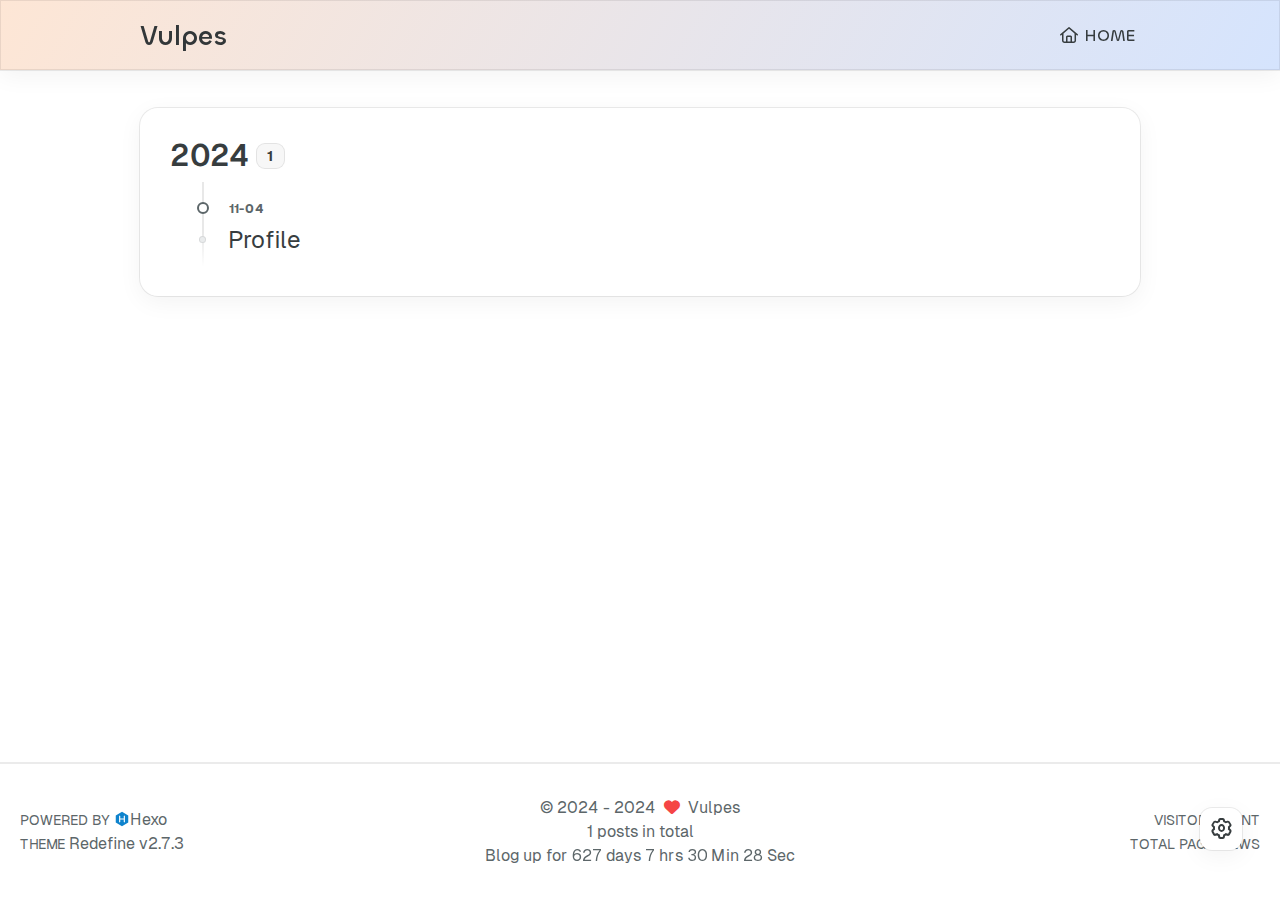
==== commit 7c7a8810: "New" ====
--- a/archives/index.html
+++ b/archives/index.html
@@ -5,7 +5,7 @@
     <meta name="viewport" content="width=device-width, initial-scale=1">
     <meta name="keywords" content="Hexo Theme Redefine">
     
-    <meta name="author" content="The Redefine Team">
+    <meta name="author" content="Vulpes">
     <!-- preconnect -->
     <link rel="preconnect" href="https://fonts.googleapis.com">
     <link rel="preconnect" href="https://fonts.gstatic.com" crossorigin>
@@ -19,11 +19,11 @@
     <meta name="revisit-after" content="1 days">
     
         <meta property="og:type" content="website">
-<meta property="og:title" content="Hexo">
+<meta property="og:title" content="Vulpes">
 <meta property="og:url" content="http://example.com/archives/index.html">
-<meta property="og:site_name" content="Hexo">
+<meta property="og:site_name" content="Vulpes">
 <meta property="og:locale" content="en_US">
-<meta property="article:author" content="John Doe">
+<meta property="article:author" content="one">
 <meta name="twitter:card" content="summary">
     
     
@@ -36,7 +36,7 @@
     
     <title>
         
-            Archive | Theme Redefine
+            Archive | Vulpes
         
     </title>
 
@@ -73,7 +73,7 @@
 
     <script id="hexo-configurations">
     window.config = {"hostname":"example.com","root":"/","language":"en"};
-    window.theme = {"articles":{"style":{"font_size":"16px","line_height":1.5,"image_border_radius":"14px","image_alignment":"center","image_caption":false,"link_icon":true,"title_alignment":"left","headings_top_spacing":{"h1":"3.2rem","h2":"2.4rem","h3":"1.9rem","h4":"1.6rem","h5":"1.4rem","h6":"1.3rem"}},"word_count":{"enable":true,"count":true,"min2read":true},"author_label":{"enable":true,"auto":false,"list":[]},"code_block":{"copy":true,"style":"mac","highlight_theme":{"light":"github","dark":"vs2015"},"font":{"enable":false,"family":null,"url":null}},"toc":{"enable":true,"max_depth":3,"number":false,"expand":true,"init_open":true},"copyright":{"enable":true,"default":"cc_by_nc_sa"},"lazyload":true,"recommendation":{"enable":false,"title":"推荐阅读","limit":3,"mobile_limit":2,"placeholder":"/images/wallhaven-wqery6-light.webp","skip_dirs":[]}},"colors":{"primary":"#A31F34","secondary":null,"default_mode":"light"},"global":{"fonts":{"chinese":{"enable":false,"family":null,"url":null},"english":{"enable":false,"family":null,"url":null},"title":{"enable":false,"family":null,"url":null}},"content_max_width":"1000px","sidebar_width":"210px","hover":{"shadow":true,"scale":false},"scroll_progress":{"bar":false,"percentage":true},"website_counter":{"url":"https://cn.vercount.one/js","enable":true,"site_pv":true,"site_uv":true,"post_pv":true},"single_page":true,"preloader":{"enable":false,"custom_message":null},"open_graph":true,"google_analytics":{"enable":false,"id":null}},"home_banner":{"enable":true,"style":"fixed","image":{"light":"/images/wallhaven-wqery6-light.webp","dark":"/images/wallhaven-wqery6-dark.webp"},"title":"Theme Redefine","subtitle":{"text":[],"hitokoto":{"enable":false,"show_author":false,"api":"https://v1.hitokoto.cn"},"typing_speed":100,"backing_speed":80,"starting_delay":500,"backing_delay":1500,"loop":true,"smart_backspace":true},"text_color":{"light":"#fff","dark":"#d1d1b6"},"text_style":{"title_size":"2.8rem","subtitle_size":"1.5rem","line_height":1.2},"custom_font":{"enable":false,"family":null,"url":null},"social_links":{"enable":false,"style":"default","links":{"github":null,"instagram":null,"zhihu":null,"twitter":null,"email":null},"qrs":{"weixin":null}}},"plugins":{"feed":{"enable":false},"aplayer":{"enable":false,"type":"fixed","audios":[{"name":null,"artist":null,"url":null,"cover":null,"lrc":null}]},"mermaid":{"enable":false,"version":"9.3.0"}},"version":"2.7.3","navbar":{"auto_hide":false,"color":{"left":"#f78736","right":"#367df7","transparency":35},"width":{"home":"1200px","pages":"1000px"},"links":{"Home":{"path":"/","icon":"fa-regular fa-house"}},"search":{"enable":false,"preload":true}},"page_templates":{"friends_column":2,"tags_style":"blur"},"home":{"sidebar":{"enable":true,"position":"left","first_item":"menu","announcement":null,"show_on_mobile":true,"links":null},"article_date_format":"auto","excerpt_length":200,"categories":{"enable":true,"limit":3},"tags":{"enable":true,"limit":3}},"footerStart":"2022/8/17 11:45:14"};
+    window.theme = {"articles":{"style":{"font_size":"16px","line_height":1.5,"image_border_radius":"14px","image_alignment":"center","image_caption":false,"link_icon":true,"title_alignment":"left","headings_top_spacing":{"h1":"3.2rem","h2":"2.4rem","h3":"1.9rem","h4":"1.6rem","h5":"1.4rem","h6":"1.3rem"}},"word_count":{"enable":true,"count":true,"min2read":true},"author_label":{"enable":true,"auto":false,"list":[]},"code_block":{"copy":true,"style":"mac","highlight_theme":{"light":"github","dark":"vs2015"},"font":{"enable":false,"family":null,"url":null}},"toc":{"enable":true,"max_depth":3,"number":false,"expand":true,"init_open":true},"copyright":{"enable":true,"default":"cc_by_nc_sa"},"lazyload":true,"recommendation":{"enable":false,"title":"Recommend","limit":3,"mobile_limit":2,"placeholder":"/images/wallhaven-wqery6-light.webp","skip_dirs":[]}},"colors":{"primary":"#A31F34","secondary":null,"default_mode":"light"},"global":{"fonts":{"chinese":{"enable":false,"family":null,"url":null},"english":{"enable":false,"family":null,"url":null},"title":{"enable":false,"family":null,"url":null}},"content_max_width":"1000px","sidebar_width":"210px","hover":{"shadow":true,"scale":false},"scroll_progress":{"bar":false,"percentage":true},"website_counter":{"url":"https://cn.vercount.one/js","enable":true,"site_pv":true,"site_uv":true,"post_pv":true},"single_page":true,"preloader":{"enable":false,"custom_message":null},"open_graph":true,"google_analytics":{"enable":false,"id":null}},"home_banner":{"enable":true,"style":"fixed","image":{"light":"/images/wallhaven-wqery6-light.webp","dark":"/images/wallhaven-wqery6-dark.webp"},"title":"Vulpes Website","subtitle":{"text":[],"hitokoto":{"enable":false,"show_author":false,"api":"https://v1.hitokoto.cn"},"typing_speed":100,"backing_speed":80,"starting_delay":500,"backing_delay":1500,"loop":true,"smart_backspace":true},"text_color":{"light":"#fff","dark":"#d1d1b6"},"text_style":{"title_size":"2.8rem","subtitle_size":"1.5rem","line_height":1.2},"custom_font":{"enable":false,"family":null,"url":null},"social_links":{"enable":false,"style":"default","links":{"github":null,"instagram":null,"zhihu":null,"twitter":null,"email":null},"qrs":{"weixin":null}}},"plugins":{"feed":{"enable":false},"aplayer":{"enable":false,"type":"fixed","audios":[{"name":null,"artist":null,"url":null,"cover":null,"lrc":null}]},"mermaid":{"enable":false,"version":"9.3.0"}},"version":"2.7.3","navbar":{"auto_hide":false,"color":{"left":"#f78736","right":"#367df7","transparency":35},"width":{"home":"1200px","pages":"1000px"},"links":{"Home":{"path":"/","icon":"fa-regular fa-house"}},"search":{"enable":false,"preload":true}},"page_templates":{"friends_column":2,"tags_style":"blur"},"home":{"sidebar":{"enable":true,"position":"left","first_item":"menu","announcement":null,"show_on_mobile":true,"links":null},"article_date_format":"auto","excerpt_length":200,"categories":{"enable":true,"limit":3},"tags":{"enable":true,"limit":3}},"footerStart":"2024/11/4 00:00:00"};
     window.lang_ago = {"second":"%s seconds ago","minute":"%s minutes ago","hour":"%s hours ago","day":"%s days ago","week":"%s weeks ago","month":"%s months ago","year":"%s years ago"};
     window.data = {"masonry":false};
   </script>
@@ -126,7 +126,7 @@
             
             <a class="logo-title" href="/">
                 
-                Theme Redefine
+                Vulpes
                 
             </a>
         </div>
@@ -270,10 +270,10 @@
         <div class="text-center">
             &copy;
             
-              <span>2022</span>
+              <span>2024</span>
               -
             
-            2024&nbsp;&nbsp;<i class="fa-solid fa-heart fa-beat" style="--fa-animation-duration: 0.5s; color: #f54545"></i>&nbsp;&nbsp;<a href="/">The Redefine Team</a>
+            2024&nbsp;&nbsp;<i class="fa-solid fa-heart fa-beat" style="--fa-animation-duration: 0.5s; color: #f54545"></i>&nbsp;&nbsp;<a href="/">Vulpes</a>
             
                 
                 <p class="post-count space-x-0.5">
